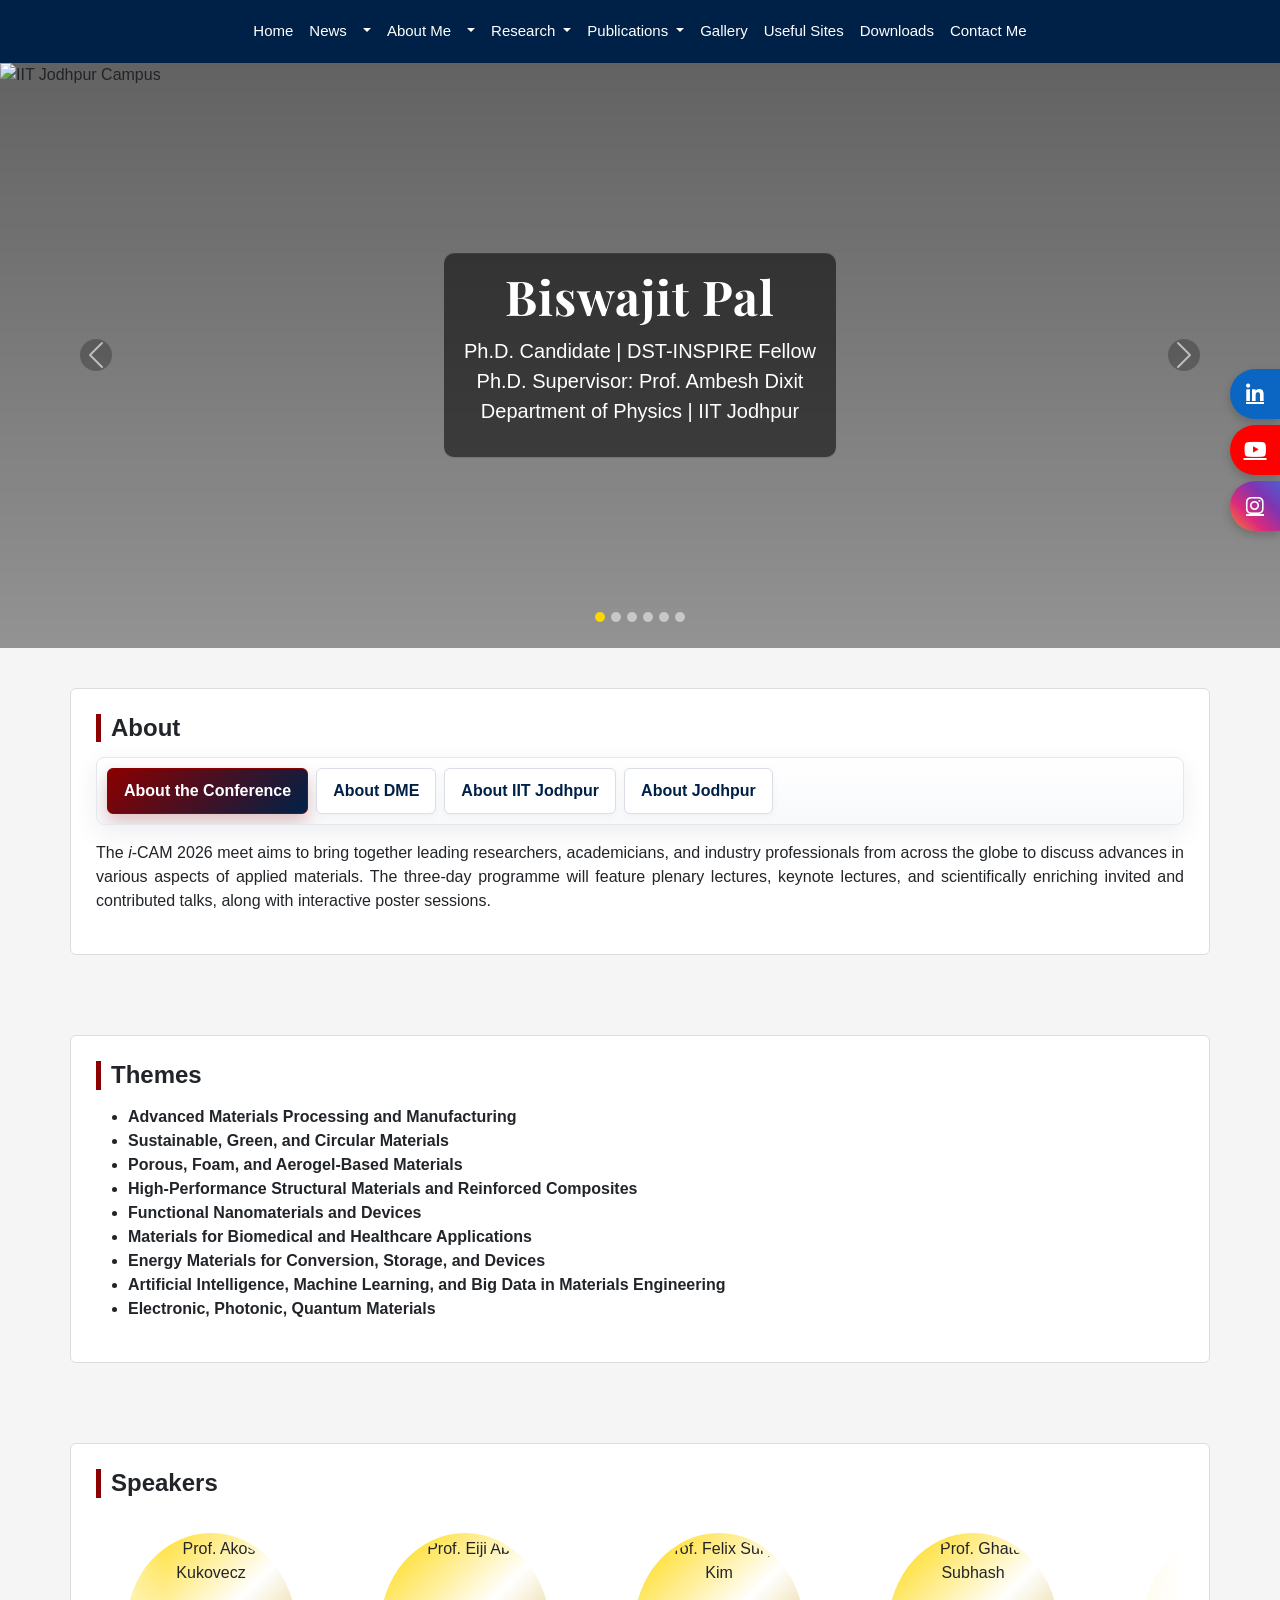
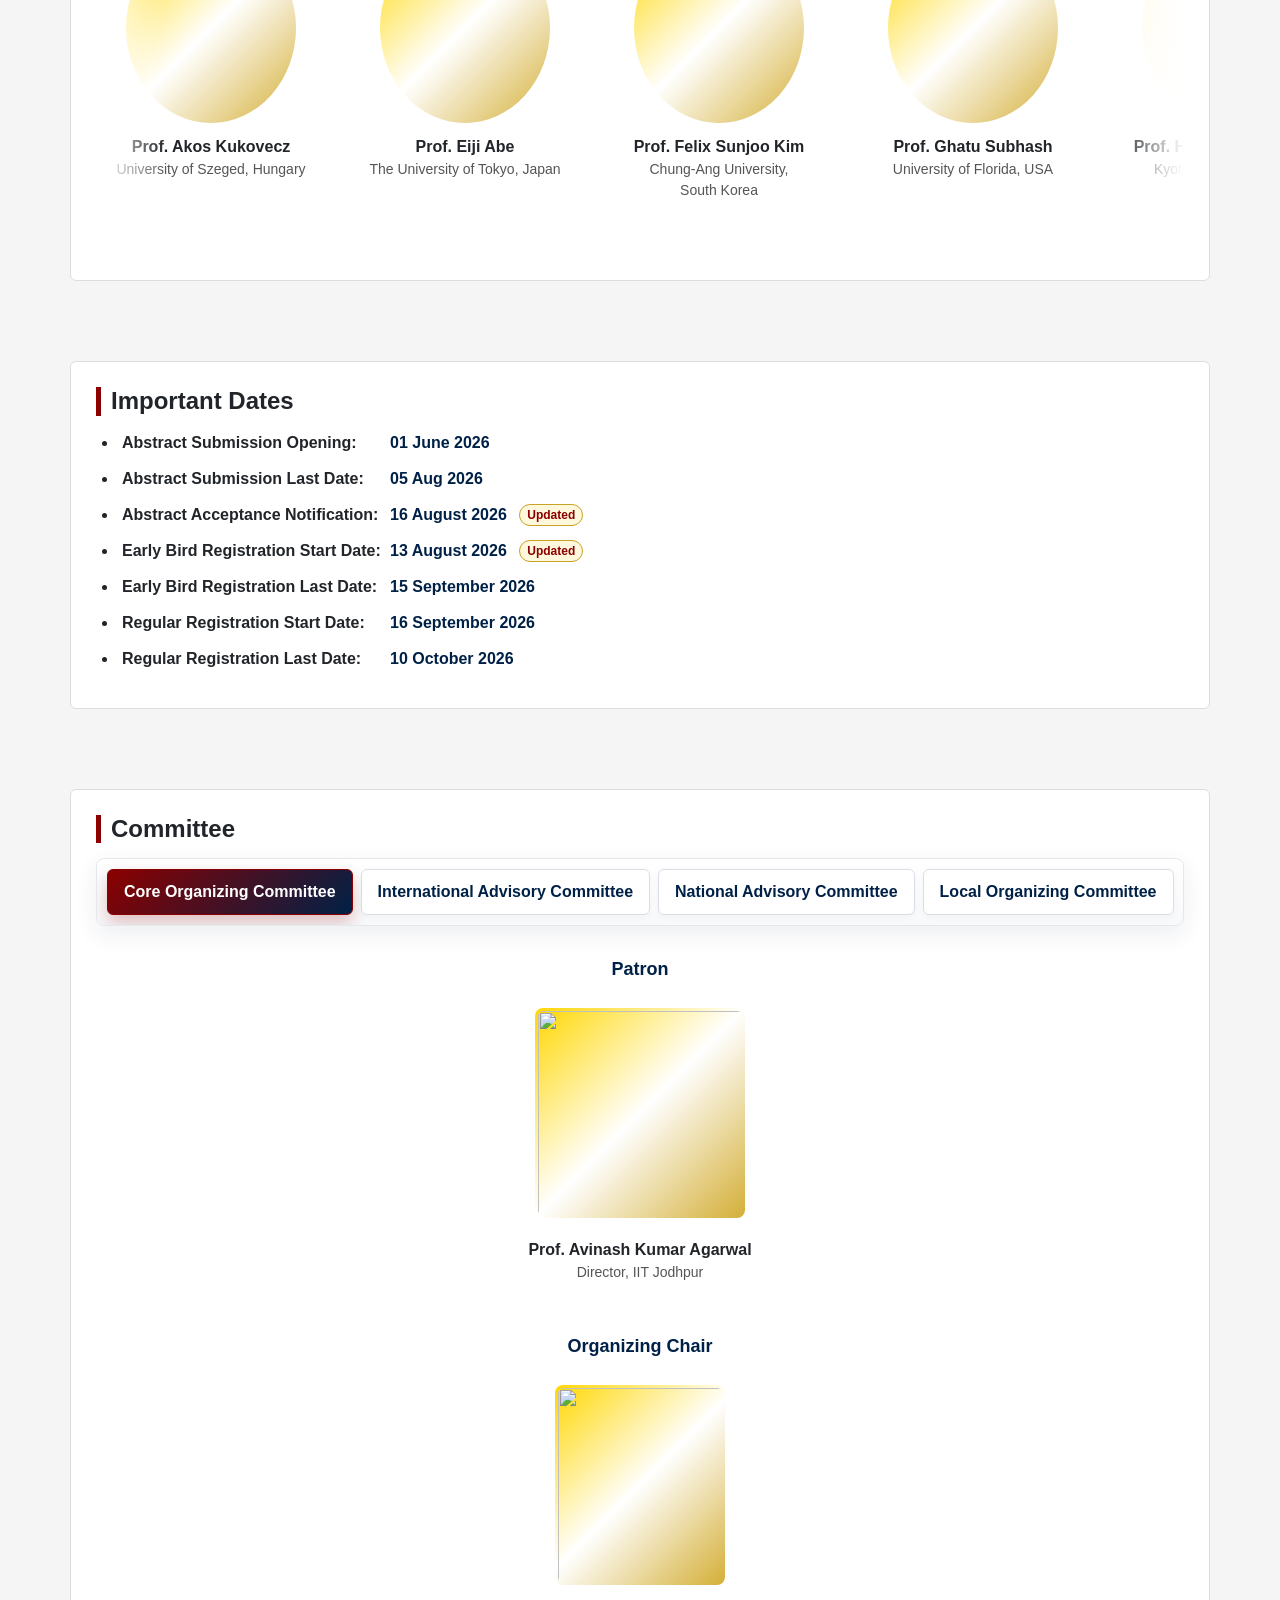
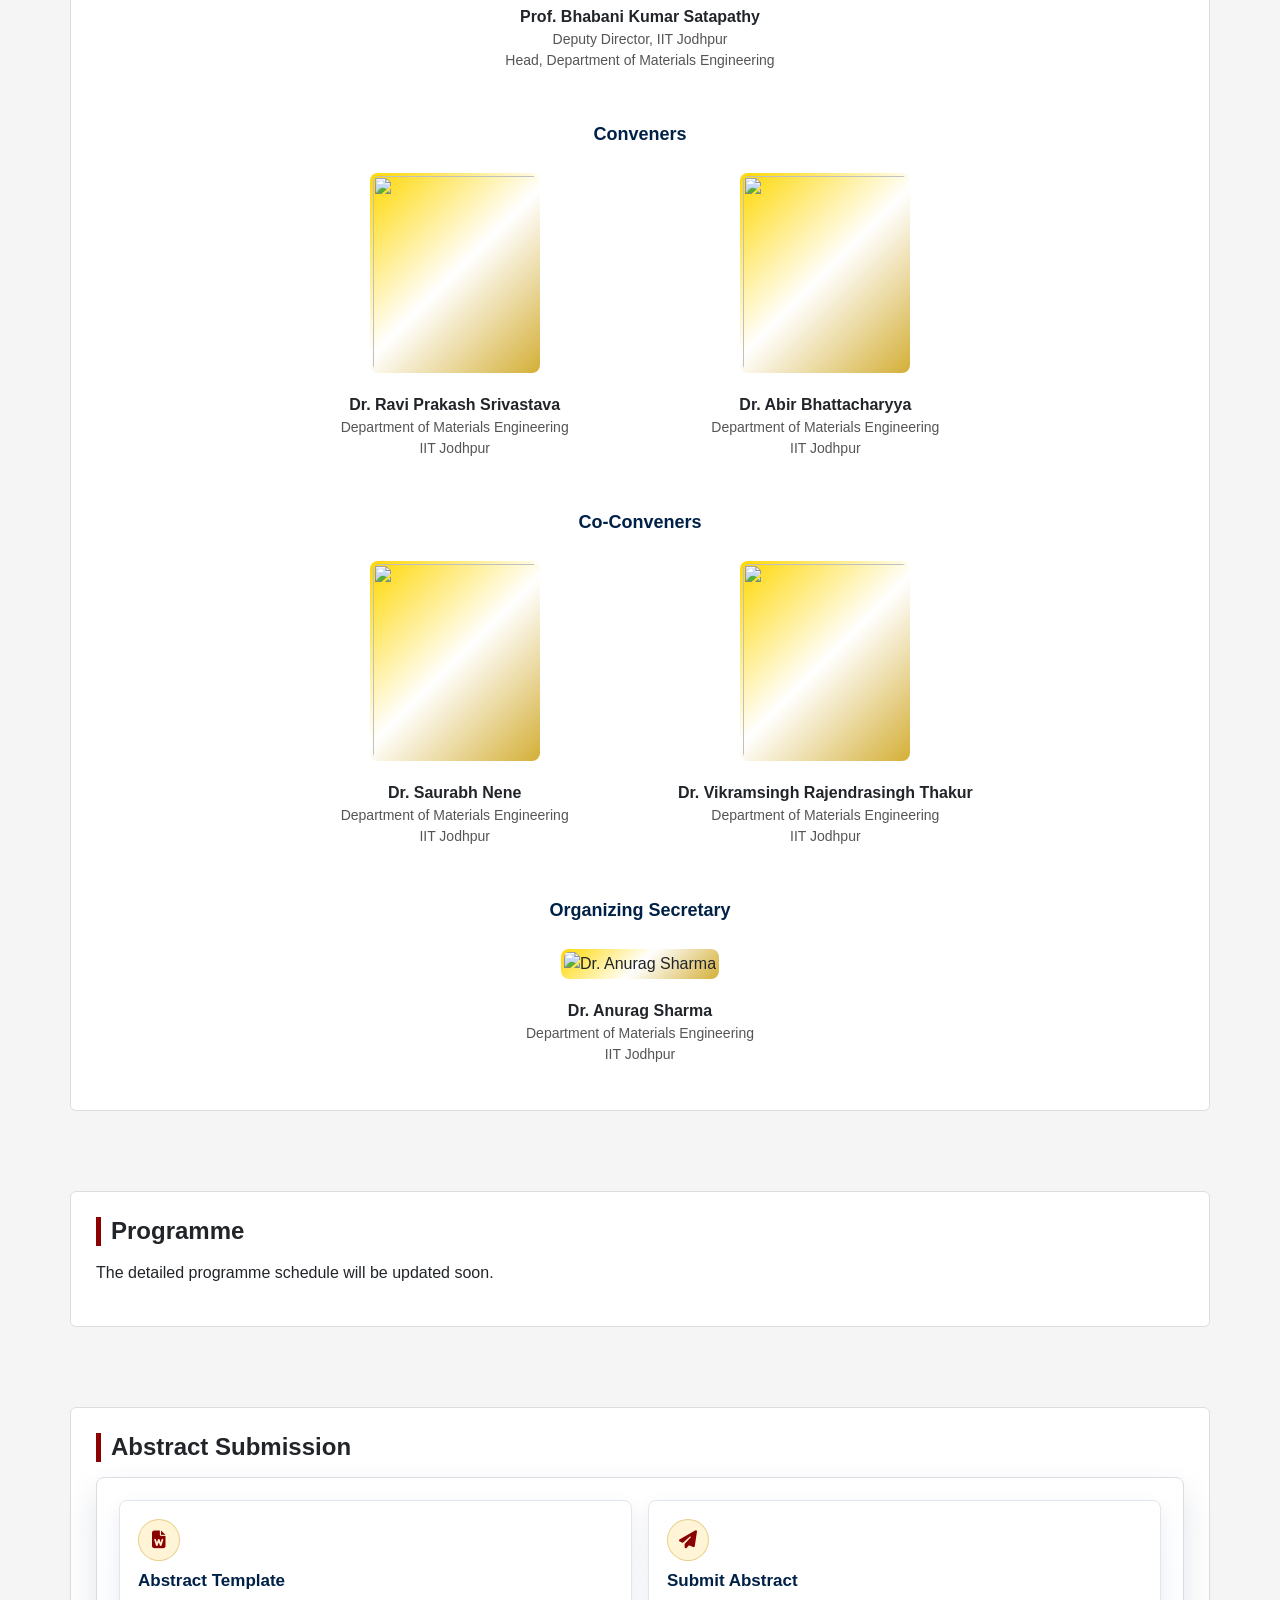
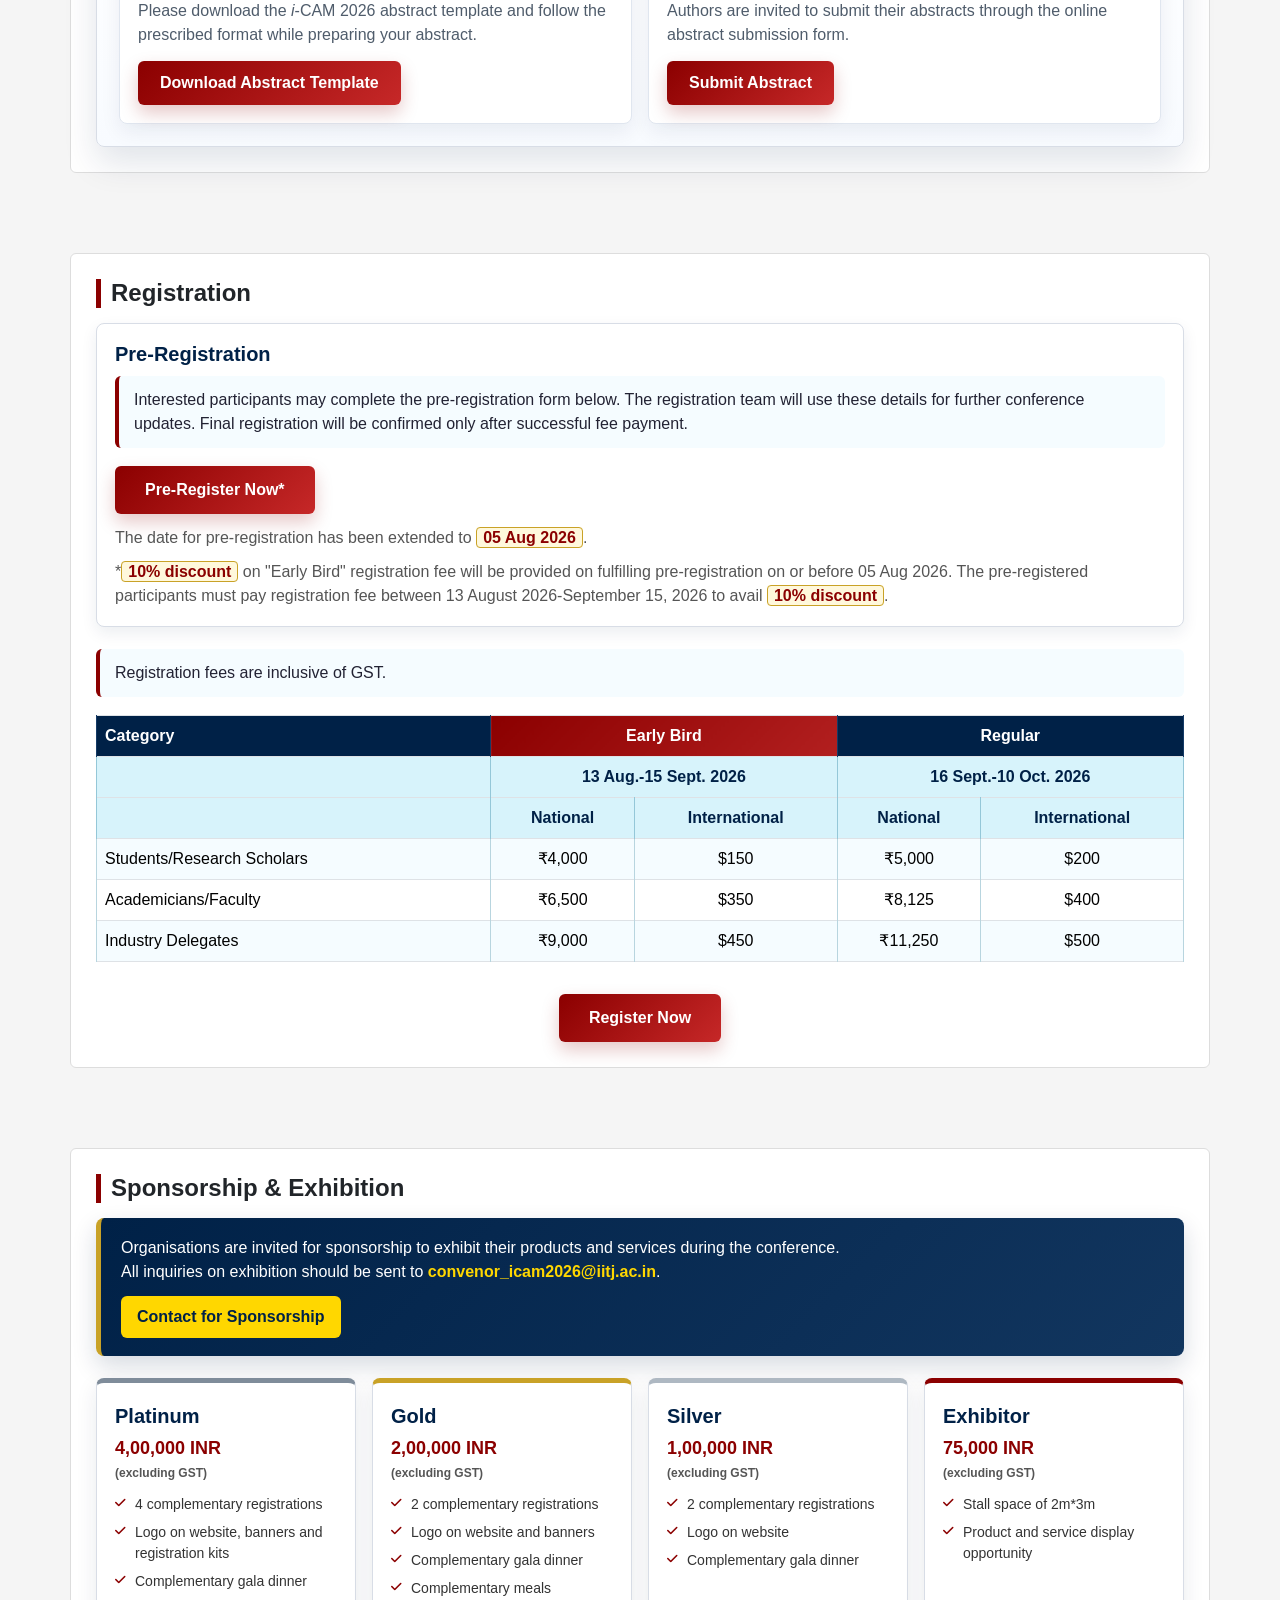
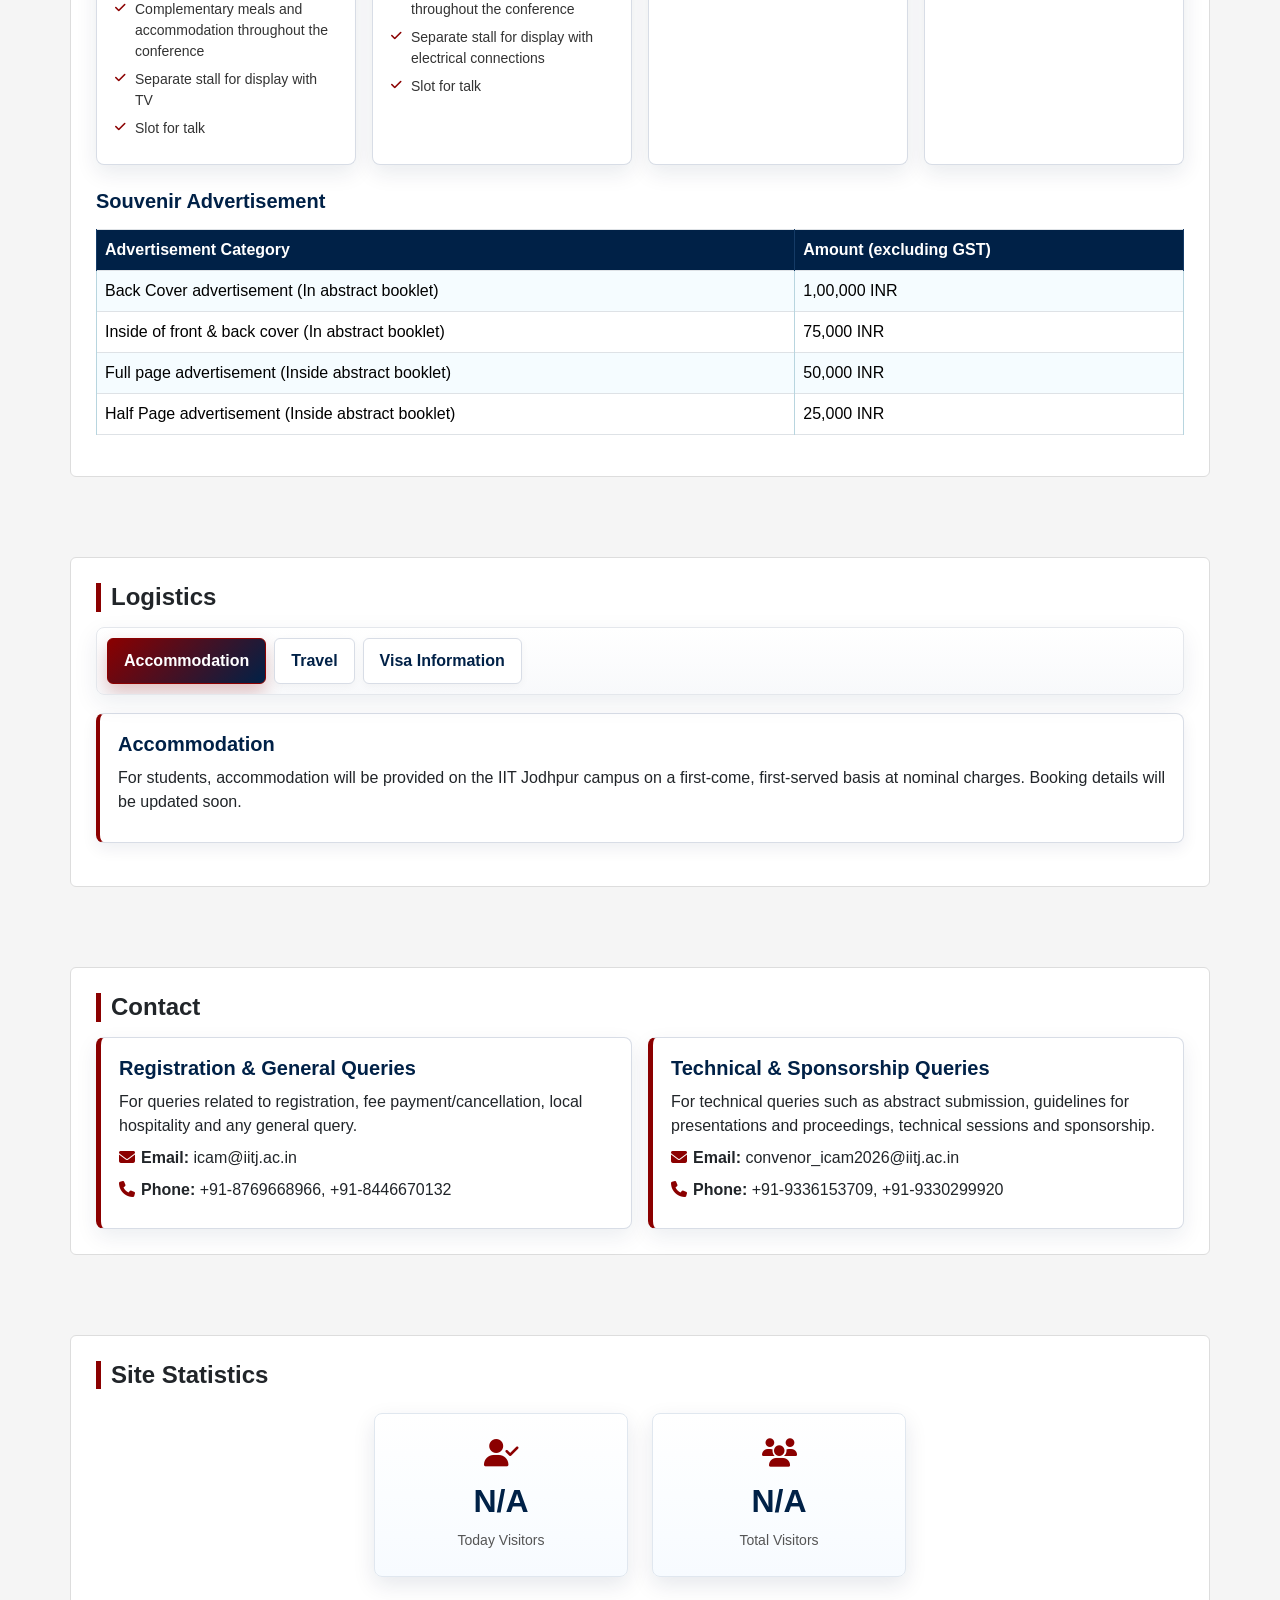
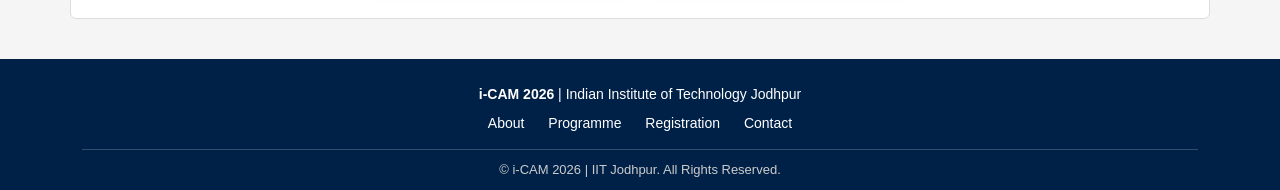
==== index.html @ 7fdc7570 "Update index.html" ====
<!DOCTYPE html>
<html lang="en">
<head>
  <meta charset="UTF-8">
  <meta name="viewport" content="width=device-width, initial-scale=1.0">
  <title>Biswajit Pal | India</title>
  <meta name="description" content="Template, International Conference on Applied Materials, organized by the Department of Materials Engineering, IIT Jodhpur, from 23-25 October 2026.">
  <meta name="keywords" content="i-CAM 2026, icam, icam 2026, IIT Jodhpur, International Conference on Applied Materials, applied materials conference, materials engineering, materials science, IITJ">
  <link rel="icon" type="image/jpeg" href="assets/images/icam_logo_hd.jpg">
  <link rel="apple-touch-icon" href="assets/images/icam_logo_hd.jpg">
  <link href="https://cdn.jsdelivr.net/npm/bootstrap@5.3.0/dist/css/bootstrap.min.css" rel="stylesheet">
  <link href="https://fonts.googleapis.com/css2?family=Playfair+Display:ital,wght@0,600;1,700&display=swap" rel="stylesheet">
  <link rel="stylesheet" href="https://cdnjs.cloudflare.com/ajax/libs/font-awesome/6.5.0/css/all.min.css">

  <link rel="stylesheet" href="assets/css/style.css">
  <!-- Google Analytics -->
  <script async src="https://www.googletagmanager.com/gtag/js?id=G-THME9T4XE9"></script>
  <script>
    window.dataLayer = window.dataLayer || [];
    function gtag(){dataLayer.push(arguments);} 
    gtag('js', new Date());

    gtag('config', 'G-THME9T4XE9');
  </script>
</head>

<body id="top">

<!-- Preloader -->
<div id="preloader">
  <img src="assets/images/iitj_logo.png" alt="IIT Jodhpur Logo">
  <div>Loading i-CAM 2026...</div>
</div>

<!-- Social Bar -->
<div class="social-bar">
  <!-- Replace # with your actual social media links -->
  <a href="https://www.linkedin.com/mrbiswajit03" target="_blank" class="social-linkedin"><i class="fab fa-linkedin-in"></i></a>
  <a href="https://www.youtube.com/mrbiswajit03" target="_blank" class="social-youtube"><i class="fab fa-youtube"></i></a>
  <a href="https://www.instagram.com/mrbiswajit03" target="_blank" class="social-instagram"><i class="fab fa-instagram"></i></a>
</div>

<!-- Navigation (Hamburger for Mobile) -->
<nav class="navbar navbar-expand-lg nav-tabs-custom sticky-top">
  <div class="container">
    <button class="navbar-toggler text-white border-0" type="button" data-bs-toggle="collapse" data-bs-target="#mainNavbar">
      <span class="navbar-toggler-icon"></span>
    </button>

    <div class="collapse navbar-collapse justify-content-center" id="mainNavbar">
      <ul class="navbar-nav">
        <li class="nav-item"><a class="nav-link" href="#top">Home</a></li>

        <!-- News page link + submenu toggle -->
        <li class="nav-item dropdown d-flex align-items-center">
          <a class="nav-link" href="news.html">News</a>
        
          <button
            class="nav-link dropdown-toggle dropdown-toggle-split border-0 bg-transparent"
            id="newsDropdownToggle"
            type="button"
            data-bs-toggle="dropdown"
            aria-expanded="false"
            aria-label="Open News submenu">
            <span class="visually-hidden">Toggle News submenu</span>
          </button>
        
          <ul class="dropdown-menu" aria-labelledby="newsDropdownToggle">
            <li>
              <a class="dropdown-item" href="news.html#miscellaneous">Miscellaneous</a>
            </li>
            <li>
              <a class="dropdown-item" href="news.html#academic-visits">Academic Visits</a>
            </li>
            <li>
              <a class="dropdown-item" href="news.html#talks-seminars">Talks &amp; Seminars</a>
            </li>
            <li>
              <a class="dropdown-item" href="news.html#publications">Publications</a>
            </li>
            <li>
              <a class="dropdown-item" href="news.html#projects-grants">Projects &amp; Grants</a>
            </li>
          </ul>
        </li>


        <!-- About Me page link + submenu toggle -->
        <li class="nav-item dropdown d-flex align-items-center">
          <a class="nav-link" href="about.html">About Me</a>
        
          <button
            class="nav-link dropdown-toggle dropdown-toggle-split border-0 bg-transparent"
            id="aboutMeDropdownToggle"
            type="button"
            data-bs-toggle="dropdown"
            aria-expanded="false"
            aria-label="Open About Me submenu">
            <span class="visually-hidden">Toggle About Me submenu</span>
          </button>
        
          <ul class="dropdown-menu" aria-labelledby="aboutMeDropdownToggle">
            <li>
              <a class="dropdown-item" href="about.html#academic-journey">Academic Journey</a>
            </li>
            <li>
              <a class="dropdown-item" href="about.html#teaching">Teaching</a>
            </li>
            <li>
              <a class="dropdown-item" href="about.html#roles-responsibilities">Roles &amp; Responsibilities</a>
            </li>
            <li>
              <a class="dropdown-item" href="about.html#achievements">Achievements</a>
            </li>
            <li>
              <a class="dropdown-item" href="about.html#personal-pursuits">Personal Pursuits</a>
            </li>
          </ul>
        </li>

        
        <!-- News Dropdown Menu -->
        <li class="nav-item dropdown">
          <a class="nav-link dropdown-toggle"
             href="#about"
             id="newsDropdown"
             role="button"
             data-bs-toggle="dropdown"
             aria-expanded="false">
            Research
          </a>
    
          <ul class="dropdown-menu" aria-labelledby="newsDropdown">
            <li>
              <a class="dropdown-item" href="#recent-news">Interests</a>
            </li>
            <li>
              <a class="dropdown-item" href="#recent-news">Expertise</a>
            </li>
            <li>
              <a class="dropdown-item" href="#recent-news">Short Clips</a>
            </li>
            <li>
              <a class="dropdown-item" href="#recent-news">Collaborators</a>
            </li>
            <li>
              <a class="dropdown-item" href="#recent-news">Research Talks</a>
            </li>
            <li>
              <a class="dropdown-item" href="#recent-news">Projects & Grants</a>
            </li>
          </ul>
        </li>
        
        <!-- News Dropdown Menu -->
        <li class="nav-item dropdown">
          <a class="nav-link dropdown-toggle"
             href="#about"
             id="newsDropdown"
             role="button"
             data-bs-toggle="dropdown"
             aria-expanded="false">
            Publications
          </a>
    
          <ul class="dropdown-menu" aria-labelledby="newsDropdown">
            <li>
              <a class="dropdown-item" href="#recent-news">High IF Publications</a>
            </li>
            <li>
              <a class="dropdown-item" href="#recent-news">All Research Articles</a>
            </li>
            <li>
              <a class="dropdown-item" href="#recent-news">Research Books</a>
            </li>
            <li>
              <a class="dropdown-item" href="#recent-news">Patents</a>
            </li>
          </ul>
        </li>        
        <li class="nav-item"><a class="nav-link" href="#dates">Gallery</a></li>
        <li class="nav-item"><a class="nav-link" href="#dates">Useful Sites</a></li>
        <li class="nav-item"><a class="nav-link" href="#dates">Downloads</a></li>
        
        <li class="nav-item">
          <a class="nav-link" href="contact.html">Contact Me</a>
        </li>

      </ul>
    </div>
  </div>
</nav>

<!-- Hero Slider -->
<section id="home" class="hero">
  <div id="heroCarousel" class="carousel slide carousel-fade" data-bs-ride="carousel" data-bs-interval="4000" data-bs-pause="hover">

    <!-- Indicators -->
    <div class="carousel-indicators">
      <button type="button" data-bs-target="#heroCarousel" data-bs-slide-to="0" class="active"></button>
      <button type="button" data-bs-target="#heroCarousel" data-bs-slide-to="1"></button>
      <button type="button" data-bs-target="#heroCarousel" data-bs-slide-to="2"></button>
      <button type="button" data-bs-target="#heroCarousel" data-bs-slide-to="3"></button>
      <button type="button" data-bs-target="#heroCarousel" data-bs-slide-to="4"></button>
      <button type="button" data-bs-target="#heroCarousel" data-bs-slide-to="5"></button>
      
    </div>

    <div class="carousel-inner">

      <!-- 1. IIT Jodhpur Identity -->
      <div class="carousel-item active">
        <img src="assets/images/iitj_aerial.jpg" class="hero-mobile-contain" alt="IIT Jodhpur Campus">
      </div>

      <!-- 2. Abstract Materials Visual -->
      <div class="carousel-item">
        <img src="assets/images/hero.jpeg" class="hero-mobile-contain" alt="Applied Materials">
      </div>

      <!-- 3. Advanced Nanomaterials -->
      <div class="carousel-item">
        <img src="assets/images/nano_red.jpeg" alt="Nanomaterials">
      </div>

      <!-- 4. Microstructure -->
      <div class="carousel-item">
        <img src="assets/images/microstructure.jpeg" alt="Microstructure">
      </div>

      <!-- 5. Functional / Polymer Materials -->
      <div class="carousel-item">
        <img src="assets/images/polymer.jpeg" alt="Polymer Materials">
      </div>

      <!-- 6. Video Slide -->
      <div class="carousel-item">
        <video id="heroVideo" class="w-100 h-100 hero-video" muted playsinline>
          <source src="assets/videos/hero_video.mp4" type="video/mp4">
          <source src="assets/videos/hero_video.mov" type="video/quicktime">
        </video>
      </div>

    </div>

    <!-- Controls -->
    <button class="carousel-control-prev" type="button" data-bs-target="#heroCarousel" data-bs-slide="prev">
      <span class="carousel-control-prev-icon"></span>
    </button>

    <button class="carousel-control-next" type="button" data-bs-target="#heroCarousel" data-bs-slide="next">
      <span class="carousel-control-next-icon"></span>
    </button>

  </div>

  <div class="hero-content">
    <h1 class="hero-title">Biswajit Pal</h1>
    <p class="hero-date">Ph.D. Candidate | DST-INSPIRE Fellow<br>Ph.D. Supervisor: Prof. Ambesh Dixit<br>Department of Physics | IIT Jodhpur</p>
  </div>
</section>

<!-- About (Tabbed Section) -->
<section id="about" class="section">
  <div class="container content-box">
    <h4 class="section-title">About</h4>

    <!-- Tabs -->
    <ul class="nav nav-pills mb-3" id="aboutTabs">
      <li class="nav-item"><button class="nav-link active" data-bs-toggle="pill" data-bs-target="#about1">About the Conference</button></li>
      
      <li class="nav-item"><button class="nav-link" data-bs-toggle="pill" data-bs-target="#about3">About DME</button></li>
      <li class="nav-item"><button class="nav-link" data-bs-toggle="pill" data-bs-target="#about4">About IIT Jodhpur</button></li>
      <li class="nav-item"><button class="nav-link" data-bs-toggle="pill" data-bs-target="#about5">About Jodhpur</button></li>
    </ul>

    <!-- Tab Content -->
    <div class="tab-content">
      <div class="tab-pane fade show active" id="about1">
        <p style="text-align: justify;">The <i>i</i>-CAM 2026 meet aims to bring together leading researchers, academicians, and industry professionals from across the globe to discuss advances in various aspects of applied materials. The three-day programme will feature plenary lectures, keynote lectures, and scientifically enriching invited and contributed talks, along with interactive poster sessions.</p>
      </div>

      

      <div class="tab-pane fade" id="about3">
        <p style="text-align: justify;">
        The Department of Materials Engineering at IIT Jodhpur was established in 2017, and the Department is committed to high-quality education and research in the broad area of Materials Engineering. The Department continuously strives for excellence in teaching and research through innovative pedagogy and curriculum, by undertaking interdisciplinary projects, and through active collaborations with industries, R&D labs, and academia. By enabling the students to think independently and equipping them with relevant skill sets, our goal is to encourage the graduates to innovate and address present-day materials challenges to meet the needs of the country.
        </p>

        <p style="text-align: justify;">
        At present, the Department offers B.Tech., M.Tech., and Ph.D. programs. The Department's teaching and research activities cover four major streams- structural materials, functional materials, computational materials engineering, and process metallurgy. From structural materials to semiconductors, we attempt to understand the processing, composition and structure, properties, and performance of materials for deriving novel, effective, and sustainable alternatives. Currently, efforts are being made to introduce advanced concepts such as smart materials, additive manufacturing, artificial intelligence and machine learning, sensor materials, etc., as a part of solving interdisciplinary problems requiring Materials Engineering knowledge.
        </p>
      </div>

      <div class="tab-pane fade" id="about4">
        <div class="text-center mb-3">
          <img src="assets/images/iitj_campus2.png" alt="IIT Jodhpur Campus" style="width:100%; aspect-ratio: 16/7; object-fit:cover; border-radius:6px;">
        </div>
        <p style="text-align: justify;">
        Indian Institute of Technology Jodhpur was established in 2008 to foster technology education and research in India. The Institute is committed to technological thought and action to benefit the economic development of the country. Scholarship in teaching and learning, scholarship in research and creative accomplishments, and relevance to industry are the three driving forces at IIT Jodhpur.
        </p>

        <p style="text-align: justify;">
        IIT Jodhpur functions from its sprawling residential permanent campus of 852 acres on National Highway 65, north-northwest of Jodhpur towards Nagaur. This campus is meticulously planned and envisioned to stand as a symbol of academics - simple yet profound.
        </p>

        <p style="text-align: justify;">
        The Institute is committed to a multidisciplinary approach to technology development. Hence, it has established state-of-the-art laboratories for basic research and has organised its academic degree programs through departments, while coordinating research activities through Centers for Technologies.
        </p>

        <div class="fauna-title">Glimpses of Campus Biodiversity</div>
        <p class="fauna-caption">The IIT Jodhpur campus is home to diverse desert flora and fauna, reflecting the natural ecology of western Rajasthan.</p>

        <div class="fauna-strip" aria-label="Fauna of IIT Jodhpur campus">
          <div class="fauna-track">
            <img src="assets/images/ff1.jpg" alt="Fauna of IIT Jodhpur campus">
            <img src="assets/images/ff2.jpg" alt="Fauna of IIT Jodhpur campus">
            <img src="assets/images/ff3.jpg" alt="Fauna of IIT Jodhpur campus">
            <img src="assets/images/ff4.jpeg" alt="Fauna of IIT Jodhpur campus">
            <img src="assets/images/ff5.jpg" alt="Fauna of IIT Jodhpur campus">
            <img src="assets/images/ff6.jpg" alt="Fauna of IIT Jodhpur campus">
            <img src="assets/images/ff7.jpg" alt="Fauna of IIT Jodhpur campus">
            <img src="assets/images/ff1.jpg" alt="Fauna of IIT Jodhpur campus">
            <img src="assets/images/ff2.jpg" alt="Fauna of IIT Jodhpur campus">
            <img src="assets/images/ff3.jpg" alt="Fauna of IIT Jodhpur campus">
            <img src="assets/images/ff4.jpeg" alt="Fauna of IIT Jodhpur campus">
            <img src="assets/images/ff5.jpg" alt="Fauna of IIT Jodhpur campus">
            <img src="assets/images/ff6.jpg" alt="Fauna of IIT Jodhpur campus">
            <img src="assets/images/ff7.jpg" alt="Fauna of IIT Jodhpur campus">
          </div>
        </div>
      </div>

      <div class="tab-pane fade" id="about5">
        <div class="text-center mb-3">
          <img src="assets/images/jodhpur.jpg" alt="Jodhpur City" style="width:100%; aspect-ratio: 7795 / 3838; object-fit:cover; border-radius:6px;">
        </div>
        <p style="text-align: justify;"><strong>About Jodhpur: The Blue City</strong><br>
        Jodhpur, the second-largest city in Rajasthan, is a captivating blend of ancient history and modern dynamism. Known globally as the "Blue City" for the iconic azure-hued houses surrounding the majestic Mehrangarh Fort, it offers a glimpse into India's rich royal heritage and architectural brilliance.
        </p>

        <p style="text-align: justify;"><strong>Historical Grandeur</strong><br>
        Founded in 1459 by Rao Jodha, the city served as the capital of the Marwar kingdom. Today, it stands as a testament to Rajputana courage and artistic finesse. The city's skyline is dominated by Mehrangarh Fort, one of the largest and most well-preserved forts in India, offering breathtaking views of the "Blue City" below.
        </p>

        <div class="accordion jodhpur-attraction mt-4" id="jodhpurAttractions">
          <div class="accordion-item">
            <h2 class="accordion-header" id="keyAttractionsHeading">
              <button class="accordion-button collapsed" type="button" data-bs-toggle="collapse" data-bs-target="#keyAttractionsCollapse" aria-expanded="false" aria-controls="keyAttractionsCollapse">
                Key Attractions
              </button>
            </h2>
            <div id="keyAttractionsCollapse" class="accordion-collapse collapse" aria-labelledby="keyAttractionsHeading" data-bs-parent="#jodhpurAttractions">
              <div class="accordion-body">
                <div class="attraction-gallery" aria-label="Jodhpur and nearby attractions">
                  <div class="attraction-card">
                    <a href="https://www.mehrangarh.org/" target="_blank" rel="noopener">
                      <img src="assets/images/fort.jpg" alt="Mehrangarh Fort">
                    </a>
                    <a href="https://www.mehrangarh.org/" target="_blank" rel="noopener" class="attraction-card-title">Mehrangarh Fort</a>
                    <div class="attraction-card-text">A formidable citadel housing intricate palaces, sprawling courtyards, and a world-class museum.</div>
                  </div>
                  <div class="attraction-card">
                    <a href="https://www.mehrangarh.org/visit/jaswant-thada/" target="_blank" rel="noopener">
                      <img src="assets/images/Jaswnt.jpg" alt="Jaswant Thada">
                    </a>
                    <a href="https://www.mehrangarh.org/visit/jaswant-thada/" target="_blank" rel="noopener" class="attraction-card-title">Jaswant Thada</a>
                    <div class="attraction-card-text">An elegant white marble cenotaph, often referred to as the "Taj Mahal of Marwar," situated amidst serene lakeside gardens.</div>
                  </div>
                  <div class="attraction-card">
                    <a href="https://www.tajhotels.com/en-in/hotels/umaid-bhawan-palace-jodhpur" target="_blank" rel="noopener">
                      <img src="assets/images/Umaid Bhawan Palace.jpg" alt="Umaid Bhawan Palace">
                    </a>
                    <a href="https://www.tajhotels.com/en-in/hotels/umaid-bhawan-palace-jodhpur" target="_blank" rel="noopener" class="attraction-card-title">Umaid Bhawan Palace</a>
                    <div class="attraction-card-text">A magnificent 20th-century palace that remains the principal residence of Jodhpur's royal family and is one of the largest private residences in the world.</div>
                  </div>
                  <div class="attraction-card">
                    <img src="assets/images/Clock tower.jpg" alt="Old City and Clock Tower">
                    <div class="attraction-card-title">Old City & Clock Tower</div>
                    <div class="attraction-card-text">A vibrant hub of traditional markets, where delegates can experience the colors, spices, and famous textiles of Rajasthan.</div>
                  </div>
                  <div class="attraction-card">
                    <img src="assets/images/Osian.jpeg" alt="Osian Ancient Desert Oasis">
                    <div class="attraction-card-title">Osian (Ancient Desert Oasis)</div>
                    <div class="attraction-card-text">Located just 48 km from the IIT Jodhpur campus, Osian is an ancient desert town known as the "Khajuraho of Rajasthan" and is a spectacular day-trip destination.</div>
                  </div>
                  <div class="attraction-card">
                    <a href="https://www.tourism.rajasthan.gov.in/jodhpur.html" target="_blank" rel="noopener" class="attraction-image-link">
                      <img src="assets/images/rajasthan-explore-more.png" alt="Explore more attractions in Jodhpur and Rajasthan">
                      <span class="attraction-image-overlay">Explore Rajasthan</span>
                    </a>
                    <a href="https://www.tourism.rajasthan.gov.in/jodhpur.html" target="_blank" rel="noopener" class="attraction-card-title">Explore More</a>
                    <div class="attraction-card-text">Discover more heritage sites, desert experiences, local markets, and cultural highlights around Jodhpur through Rajasthan Tourism.</div>
                  </div>
                </div>

              </div>
            </div>
          </div>
        </div>

        <p style="text-align: justify; margin-top: 10px;">
        <em>We look forward to welcoming you to this historic desert jewel.</em>
        </p>
      </div>
    </div>

  </div>
</section>

<!-- Themes -->
<section id="themes" class="section">
  <div class="container content-box">
    <h4 class="section-title">Themes</h4>
    <ul>
      <li><strong>Advanced Materials Processing and Manufacturing</strong></li>
      <li><strong>Sustainable, Green, and Circular Materials</strong></li>
      <li><strong>Porous, Foam, and Aerogel-Based Materials</strong></li>
      <li><strong>High-Performance Structural Materials and Reinforced Composites</strong></li>
      <li><strong>Functional Nanomaterials and Devices</strong></li>
      <li><strong>Materials for Biomedical and Healthcare Applications</strong></li>
      <li><strong>Energy Materials for Conversion, Storage, and Devices</strong></li>
      <li><strong>Artificial Intelligence, Machine Learning, and Big Data in Materials Engineering</strong></li>
      <li><strong>Electronic, Photonic, Quantum Materials</strong></li>
    </ul>
  </div>
</section>

<!-- Speakers -->
<section id="speakers" class="section">
  <div class="container content-box">
    <h4 class="section-title">Speakers</h4>
    <div class="speaker-strip" aria-label="i-CAM 2026 Speakers">
      <div class="speaker-track">
        <div class="speaker-card">
          <div class="advisory-frame">
            <img src="assets/images/Prof. Akos Kukovecz1.jpg" alt="Prof. Akos Kukovecz">
          </div>
          <div class="member-name">Prof. Akos Kukovecz</div>
          <div class="member-aff">University of Szeged, Hungary</div>
        </div>
        <div class="speaker-card">
          <div class="advisory-frame">
            <img src="assets/images/Prof. Eiji Abe.png" alt="Prof. Eiji Abe">
          </div>
          <div class="member-name">Prof. Eiji Abe</div>
          <div class="member-aff">The University of Tokyo, Japan</div>
        </div>
        <div class="speaker-card">
          <div class="advisory-frame">
            <img src="assets/images/Prof. Felix Sunjoo Kim1.jpg" alt="Prof. Felix Sunjoo Kim">
          </div>
          <div class="member-name">Prof. Felix Sunjoo Kim</div>
          <div class="member-aff">Chung-Ang University, South&nbsp;Korea</div>
        </div>
        <div class="speaker-card">
          <div class="advisory-frame">
            <img src="assets/images/Prof. Ghatu Subhash.jpg" alt="Prof. Ghatu Subhash">
          </div>
          <div class="member-name">Prof. Ghatu Subhash</div>
          <div class="member-aff">University of Florida, USA</div>
        </div>
        <div class="speaker-card">
          <div class="advisory-frame speaker-placeholder">
            <i class="fas fa-user-tie"></i>
          </div>
          <div class="member-name">Prof. Hiroyuki Nakamura</div>
          <div class="member-aff">Kyoto University, Japan</div>
        </div>
        <div class="speaker-card">
          <div class="advisory-frame">
            <img src="assets/images/Prof. Simon Redfern.jfif" alt="Prof. Simon Redfern">
          </div>
          <div class="member-name">Prof. Simon Redfern</div>
          <div class="member-aff">NTU Singapore</div>
        </div>
        <div class="speaker-card">
          <div class="advisory-frame">
            <img src="assets/images/Dr. Sankha Roychowdhury.png" alt="Dr. Sankha Roychowdhury">
          </div>
          <div class="member-name">Dr. Sankha Roychowdhury</div>
          <div class="member-aff">Rollepaal Pipe Extrusion Technology B.V., Netherlands</div>
        </div>
        <div class="speaker-card">
          <div class="advisory-frame">
            <img src="assets/images/Prof. Sunil Chandrakant Joshi.jpeg" alt="Prof. Sunil C. Joshi">
          </div>
          <div class="member-name">Prof. Sunil C. Joshi</div>
          <div class="member-aff">NTU Singapore</div>
        </div>
        <div class="speaker-card">
          <div class="advisory-frame">
            <img src="assets/images/Dr. Amritendu Roy.png" alt="Dr. Amritendu Roy">
          </div>
          <div class="member-name">Dr. Amritendu Roy</div>
          <div class="member-aff">IIT Bhubaneswar</div>
        </div>
        <div class="speaker-card">
          <div class="advisory-frame">
            <img src="assets/images/Dr. A Nagesha.jfif" alt="Dr. A Nagesha">
          </div>
          <div class="member-name">Dr. A Nagesha</div>
          <div class="member-aff">Indira Gandhi Centre for Atomic Research Chennai</div>
        </div>
        <div class="speaker-card">
          <div class="advisory-frame">
            <img src="assets/images/Prof. G. Arthanareeswaran" alt="Prof. G. Arthanareeswaran">
          </div>
          <div class="member-name">Prof. G. Arthanareeswaran</div>
          <div class="member-aff">NIT Tiruchirappalli</div>
        </div>
        <div class="speaker-card">
          <div class="advisory-frame">
            <img src="assets/images/Prof. Amit Rawal.webp" alt="Prof. Amit Rawal">
          </div>
          <div class="member-name">Prof. Amit Rawal</div>
          <div class="member-aff">IIT Delhi</div>
        </div>
        <div class="speaker-card">
          <div class="advisory-frame">
            <img src="assets/images/Dr. Hemlata.jpg" alt="Dr. Hemlata">
          </div>
          <div class="member-name">Dr. Hemlata</div>
          <div class="member-aff">CSIR-CBRI, Roorkee</div>
        </div>
        <div class="speaker-card">
          <div class="advisory-frame">
            <img src="assets/images/Dr. Jangannath Chanda.jfif" alt="Dr. Jangannath Chanda">
          </div>
          <div class="member-name">Dr. Jangannath Chanda</div>
          <div class="member-aff">IDE2RE India Pvt. Ltd.</div>
        </div>
        <div class="speaker-card">
          <div class="advisory-frame">
            <img src="assets/images/Prof Kuldeep Kumar Raina.jfif" alt="Prof. Kuldeep Kumar Raina">
          </div>
          <div class="member-name">Prof. Kuldeep Kumar Raina</div>
          <div class="member-aff">Vice Chancellor, RUAS, Bangalore</div>
        </div>
        <div class="speaker-card">
          <div class="advisory-frame">
            <img src="assets/images/Dr. Makarand Joshi.jpg" alt="Dr. Makarand Joshi">
          </div>
          <div class="member-name">Dr. Makarand Joshi</div>
          <div class="member-aff">Director, R&amp;DE(E), Pune</div>
        </div>
        <div class="speaker-card">
          <div class="advisory-frame">
            <img src="assets/images/Dr_Ranjith_AP.png" alt="Dr. Ranjith Thangavel">
          </div>
          <div class="member-name">Dr. Ranjith Thangavel</div>
          <div class="member-aff">IIT Tirupati</div>
        </div>
        <div class="speaker-card">
          <div class="advisory-frame">
            <img src="assets/images/Dr. Lokesh Saini.png" alt="Dr. Lokesh Saini">
          </div>
          <div class="member-name">Dr. Lokesh Saini</div>
          <div class="member-aff">Defence Laboratory, DRDO, Jodhpur</div>
        </div>
        <div class="speaker-card">
          <div class="advisory-frame">
            <img src="assets/images/Prof. Pralay Maiti.webp" alt="Prof. Pralay Maiti">
          </div>
          <div class="member-name">Prof. Pralay Maiti</div>
          <div class="member-aff">IIT(BHU), Varanasi</div>
        </div>
        <div class="speaker-card">
          <div class="advisory-frame">
            <img src="assets/images/praveen kumar.jpg" alt="Prof. Praveen Kumar">
          </div>
          <div class="member-name">Prof. Praveen Kumar</div>
          <div class="member-aff">IISc Bangalore</div>
        </div>
        <div class="speaker-card">
          <div class="advisory-frame">
            <img src="assets/images/Prof. Sampa Saha.jpg" alt="Prof. Sampa Saha">
          </div>
          <div class="member-name">Prof. Sampa Saha</div>
          <div class="member-aff">IIT Delhi</div>
        </div>
        <div class="speaker-card">
          <div class="advisory-frame">
            <img src="assets/images/Dr. Sachin Tyagi.jpg" alt="Dr. Sachin Tyagi">
          </div>
          <div class="member-name">Dr. Sachin Tyagi</div>
          <div class="member-aff">CSIR-CSIO, Chandigarh</div>
        </div>
        <div class="speaker-card">
          <div class="advisory-frame">
            <img src="assets/images/Prof. Superb Kumar Misra.jpg" alt="Prof. Superb Kumar Misra">
          </div>
          <div class="member-name">Prof. Superb Kumar Misra</div>
          <div class="member-aff">IIT Gandhinagar</div>
        </div>
        <div class="speaker-card">
          <div class="advisory-frame">
            <img src="assets/images/skb.jpg" alt="Prof. Sushanta Kumar Badamali">
          </div>
          <div class="member-name">Prof. Sushanta Kumar Badamali</div>
          <div class="member-aff">Utkal University, Bhubaneswar</div>
        </div>
        <div class="speaker-card">
          <div class="advisory-frame">
            <img src="assets/images/Dr. Tamoghna Chakrabarti.jpg" alt="Dr. Tamoghna Chakrabarti">
          </div>
          <div class="member-name">Dr. Tamoghna Chakrabarti</div>
          <div class="member-aff">IIT Patna</div>
        </div>
        <div class="speaker-card">
          <div class="advisory-frame">
            <img src="assets/images/Dr. Shib Shankar Banerjee.png" alt="Dr. Shib Shankar Banerjee">
          </div>
          <div class="member-name">Dr. Shib Shankar Banerjee</div>
          <div class="member-aff">IIT Delhi</div>
        </div>
        <div class="speaker-card">
          <div class="advisory-frame">
            <img src="assets/images/Dr. Rajiv Kumar.jpg" alt="Dr. Rajiv Kumar">
          </div>
          <div class="member-name">Dr. Rajiv Kumar</div>
          <div class="member-aff">IIT Ropar</div>
        </div>
        <div class="speaker-card">
          <div class="advisory-frame">
            <img src="assets/images/Prof. Shobit Omar.jpg" alt="Prof. Shobit Omar">
          </div>
          <div class="member-name">Prof. Shobit Omar</div>
          <div class="member-aff">IIT Kanpur</div>
        </div>
        <div class="speaker-card">
          <div class="advisory-frame speaker-placeholder">
            <i class="fas fa-user-tie"></i>
          </div>
          <div class="member-name">Dr. Anuradha Bera</div>
          <div class="member-aff">Defence Laboratory, DRDO, Jodhpur<br><span class="speaker-tentative">Tentative</span></div>
        </div>
        <div class="speaker-card">
          <div class="advisory-frame">
            <img src="assets/images/Prof. Dahl-Young Khang.jpg" alt="Prof. Dahl-Young Khang">
          </div>
          <div class="member-name">Prof. Dahl-Young Khang</div>
          <div class="member-aff">Yonsei University, South&nbsp;Korea<br><span class="speaker-tentative">Tentative</span></div>
        </div>
        <div class="speaker-card">
          <div class="advisory-frame">
            <img src="assets/images/Prof. Ipsita Roy.jpg" alt="Prof. Ipsita Roy">
          </div>
          <div class="member-name">Prof. Ipsita Roy</div>
          <div class="member-aff">University of Sheffield, UK<br><span class="speaker-tentative">Tentative</span></div>
        </div>
        <div class="speaker-card">
          <div class="advisory-frame">
            <img src="assets/images/Prof. Akos Kukovecz1.jpg" alt="Prof. Akos Kukovecz">
          </div>
          <div class="member-name">Prof. Akos Kukovecz</div>
          <div class="member-aff">University of Szeged, Hungary</div>
        </div>
        <div class="speaker-card">
          <div class="advisory-frame">
            <img src="assets/images/Prof. Eiji Abe.png" alt="Prof. Eiji Abe">
          </div>
          <div class="member-name">Prof. Eiji Abe</div>
          <div class="member-aff">The University of Tokyo, Japan</div>
        </div>
        <div class="speaker-card">
          <div class="advisory-frame">
            <img src="assets/images/Prof. Felix Sunjoo Kim1.jpg" alt="Prof. Felix Sunjoo Kim">
          </div>
          <div class="member-name">Prof. Felix Sunjoo Kim</div>
          <div class="member-aff">Chung-Ang University, South&nbsp;Korea</div>
        </div>
        <div class="speaker-card">
          <div class="advisory-frame">
            <img src="assets/images/Prof. Ghatu Subhash.jpg" alt="Prof. Ghatu Subhash">
          </div>
          <div class="member-name">Prof. Ghatu Subhash</div>
          <div class="member-aff">University of Florida, USA</div>
        </div>
        <div class="speaker-card">
          <div class="advisory-frame speaker-placeholder">
            <i class="fas fa-user-tie"></i>
          </div>
          <div class="member-name">Prof. Hiroyuki Nakamura</div>
          <div class="member-aff">Kyoto University, Japan</div>
        </div>
        <div class="speaker-card">
          <div class="advisory-frame">
            <img src="assets/images/Prof. Simon Redfern.jfif" alt="Prof. Simon Redfern">
          </div>
          <div class="member-name">Prof. Simon Redfern</div>
          <div class="member-aff">NTU Singapore</div>
        </div>
        <div class="speaker-card">
          <div class="advisory-frame">
            <img src="assets/images/Dr. Sankha Roychowdhury.png" alt="Dr. Sankha Roychowdhury">
          </div>
          <div class="member-name">Dr. Sankha Roychowdhury</div>
          <div class="member-aff">Rollepaal Pipe Extrusion Technology B.V., Netherlands</div>
        </div>
        <div class="speaker-card">
          <div class="advisory-frame">
            <img src="assets/images/Prof. Sunil Chandrakant Joshi.jpeg" alt="Prof. Sunil C. Joshi">
          </div>
          <div class="member-name">Prof. Sunil C. Joshi</div>
          <div class="member-aff">NTU Singapore</div>
        </div>
        <div class="speaker-card">
          <div class="advisory-frame">
            <img src="assets/images/Dr. Amritendu Roy.png" alt="Dr. Amritendu Roy">
          </div>
          <div class="member-name">Dr. Amritendu Roy</div>
          <div class="member-aff">IIT Bhubaneswar</div>
        </div>
        <div class="speaker-card">
          <div class="advisory-frame">
            <img src="assets/images/Dr. A Nagesha.jfif" alt="Dr. A Nagesha">
          </div>
          <div class="member-name">Dr. A Nagesha</div>
          <div class="member-aff">Indira Gandhi Centre for Atomic Research Chennai</div>
        </div>
        <div class="speaker-card">
          <div class="advisory-frame">
            <img src="assets/images/Prof. G. Arthanareeswaran" alt="Prof. G. Arthanareeswaran">
          </div>
          <div class="member-name">Prof. G. Arthanareeswaran</div>
          <div class="member-aff">NIT Tiruchirappalli</div>
        </div>
        <div class="speaker-card">
          <div class="advisory-frame">
            <img src="assets/images/Prof. Amit Rawal.webp" alt="Prof. Amit Rawal">
          </div>
          <div class="member-name">Prof. Amit Rawal</div>
          <div class="member-aff">IIT Delhi</div>
        </div>
        <div class="speaker-card">
          <div class="advisory-frame">
            <img src="assets/images/Dr. Hemlata.jpg" alt="Dr. Hemlata">
          </div>
          <div class="member-name">Dr. Hemlata</div>
          <div class="member-aff">CSIR-CBRI, Roorkee</div>
        </div>
        <div class="speaker-card">
          <div class="advisory-frame">
            <img src="assets/images/Dr. Jangannath Chanda.jfif" alt="Dr. Jangannath Chanda">
          </div>
          <div class="member-name">Dr. Jangannath Chanda</div>
          <div class="member-aff">IDE2RE India Pvt. Ltd.</div>
        </div>
        <div class="speaker-card">
          <div class="advisory-frame">
            <img src="assets/images/Prof Kuldeep Kumar Raina.jfif" alt="Prof. Kuldeep Kumar Raina">
          </div>
          <div class="member-name">Prof. Kuldeep Kumar Raina</div>
          <div class="member-aff">Vice Chancellor, RUAS, Bangalore</div>
        </div>
        <div class="speaker-card">
          <div class="advisory-frame">
            <img src="assets/images/Dr. Makarand Joshi.jpg" alt="Dr. Makarand Joshi">
          </div>
          <div class="member-name">Dr. Makarand Joshi</div>
          <div class="member-aff">Director, R&amp;DE(E), Pune</div>
        </div>
        <div class="speaker-card">
          <div class="advisory-frame">
            <img src="assets/images/Dr_Ranjith_AP.png" alt="Dr. Ranjith Thangavel">
          </div>
          <div class="member-name">Dr. Ranjith Thangavel</div>
          <div class="member-aff">IIT Tirupati</div>
        </div>
        <div class="speaker-card">
          <div class="advisory-frame">
            <img src="assets/images/Dr. Lokesh Saini.png" alt="Dr. Lokesh Saini">
          </div>
          <div class="member-name">Dr. Lokesh Saini</div>
          <div class="member-aff">Defence Laboratory, DRDO, Jodhpur</div>
        </div>
        <div class="speaker-card">
          <div class="advisory-frame">
            <img src="assets/images/Prof. Pralay Maiti.webp" alt="Prof. Pralay Maiti">
          </div>
          <div class="member-name">Prof. Pralay Maiti</div>
          <div class="member-aff">IIT(BHU), Varanasi</div>
        </div>
        <div class="speaker-card">
          <div class="advisory-frame">
            <img src="assets/images/praveen kumar.jpg" alt="Prof. Praveen Kumar">
          </div>
          <div class="member-name">Prof. Praveen Kumar</div>
          <div class="member-aff">IISc Bangalore</div>
        </div>
        <div class="speaker-card">
          <div class="advisory-frame">
            <img src="assets/images/Prof. Sampa Saha.jpg" alt="Prof. Sampa Saha">
          </div>
          <div class="member-name">Prof. Sampa Saha</div>
          <div class="member-aff">IIT Delhi</div>
        </div>
        <div class="speaker-card">
          <div class="advisory-frame">
            <img src="assets/images/Dr. Sachin Tyagi.jpg" alt="Dr. Sachin Tyagi">
          </div>
          <div class="member-name">Dr. Sachin Tyagi</div>
          <div class="member-aff">CSIR-CSIO, Chandigarh</div>
        </div>
        <div class="speaker-card">
          <div class="advisory-frame">
            <img src="assets/images/Prof. Superb Kumar Misra.jpg" alt="Prof. Superb Kumar Misra">
          </div>
          <div class="member-name">Prof. Superb Kumar Misra</div>
          <div class="member-aff">IIT Gandhinagar</div>
        </div>
        <div class="speaker-card">
          <div class="advisory-frame">
            <img src="assets/images/skb.jpg" alt="Prof. Sushanta Kumar Badamali">
          </div>
          <div class="member-name">Prof. Sushanta Kumar Badamali</div>
          <div class="member-aff">Utkal University, Bhubaneswar</div>
        </div>
        <div class="speaker-card">
          <div class="advisory-frame">
            <img src="assets/images/Dr. Tamoghna Chakrabarti.jpg" alt="Dr. Tamoghna Chakrabarti">
          </div>
          <div class="member-name">Dr. Tamoghna Chakrabarti</div>
          <div class="member-aff">IIT Patna</div>
        </div>
        <div class="speaker-card">
          <div class="advisory-frame">
            <img src="assets/images/Dr. Shib Shankar Banerjee.png" alt="Dr. Shib Shankar Banerjee">
          </div>
          <div class="member-name">Dr. Shib Shankar Banerjee</div>
          <div class="member-aff">IIT Delhi</div>
        </div>
        <div class="speaker-card">
          <div class="advisory-frame">
            <img src="assets/images/Dr. Rajiv Kumar.jpg" alt="Dr. Rajiv Kumar">
          </div>
          <div class="member-name">Dr. Rajiv Kumar</div>
          <div class="member-aff">IIT Ropar</div>
        </div>
        <div class="speaker-card">
          <div class="advisory-frame">
            <img src="assets/images/Prof. Shobit Omar.jpg" alt="Prof. Shobit Omar">
          </div>
          <div class="member-name">Prof. Shobit Omar</div>
          <div class="member-aff">IIT Kanpur</div>
        </div>
        <div class="speaker-card">
          <div class="advisory-frame speaker-placeholder">
            <i class="fas fa-user-tie"></i>
          </div>
          <div class="member-name">Dr. Anuradha Bera</div>
          <div class="member-aff">Defence Laboratory, DRDO, Jodhpur<br><span class="speaker-tentative">Tentative</span></div>
        </div>
        <div class="speaker-card">
          <div class="advisory-frame">
            <img src="assets/images/Prof. Dahl-Young Khang.jpg" alt="Prof. Dahl-Young Khang">
          </div>
          <div class="member-name">Prof. Dahl-Young Khang</div>
          <div class="member-aff">Yonsei University, South&nbsp;Korea<br><span class="speaker-tentative">Tentative</span></div>
        </div>
        <div class="speaker-card">
          <div class="advisory-frame">
            <img src="assets/images/Prof. Ipsita Roy.jpg" alt="Prof. Ipsita Roy">
          </div>
          <div class="member-name">Prof. Ipsita Roy</div>
          <div class="member-aff">University of Sheffield, UK<br><span class="speaker-tentative">Tentative</span></div>
        </div>
      </div>
    </div>
  </div>
</section>

<!-- Dates -->
<section id="dates" class="section">
  <div class="container content-box">
    <div class="row">
      
      <!-- Left: Important Dates -->
      <div class="col-md-8">
        <h4 class="section-title">Important Dates</h4>
        <ul class="important-date-list">
          <li><span class="important-date-row"><strong>Abstract Submission Opening:</strong> <span class="important-date-value">01 June 2026</span></span></li>
          <li><span class="important-date-row"><strong>Abstract Submission Last Date:</strong> <span class="important-date-value">05 Aug 2026</span></span></li>
          <li><span class="important-date-row"><strong>Abstract Acceptance Notification:</strong> <span class="important-date-value">16 August 2026 <span class="date-status-badge">Updated</span></span></span></li>
          <li><span class="important-date-row"><strong>Early Bird Registration Start Date:</strong> <span class="important-date-value">13 August 2026 <span class="date-status-badge">Updated</span></span></span></li>
          <li><span class="important-date-row"><strong>Early Bird Registration Last Date:</strong> <span class="important-date-value">15 September 2026</span></span></li>
          <li><span class="important-date-row"><strong>Regular Registration Start Date:</strong> <span class="important-date-value">16 September 2026</span></span></li>
          <li><span class="important-date-row"><strong>Regular Registration Last Date:</strong> <span class="important-date-value">10 October 2026</span></span></li>
        </ul>
      </div>
    </div>
  </div>
</section>

<script>
  const countdownDate = new Date("Oct 23, 2026 00:00:00").getTime();

  function setCountdownValue(id, value) {
    const el = document.getElementById(id);
    if (el) el.innerText = value;
  }

  const x = setInterval(function() {
    const now = new Date().getTime();
    const distance = countdownDate - now;

    const days = Math.floor(distance / (1000 * 60 * 60 * 24));
    const hours = Math.floor((distance % (1000 * 60 * 60 * 24)) / (1000 * 60 * 60));
    const minutes = Math.floor((distance % (1000 * 60 * 60)) / (1000 * 60));
    const seconds = Math.floor((distance % (1000 * 60)) / 1000);
    setCountdownValue("dateDays", days);
    setCountdownValue("dateHours", hours);
    setCountdownValue("dateMinutes", minutes);
    setCountdownValue("dateSeconds", seconds);

    if (distance < 0) {
      clearInterval(x);
      ["dateDays", "dateHours", "dateMinutes", "dateSeconds"].forEach(function (id) {
        setCountdownValue(id, 0);
      });
    }
  }, 1000);
</script>

<script>
  document.addEventListener('DOMContentLoaded', function () {
    document.querySelectorAll('#aboutTabs button[data-bs-toggle="pill"]').forEach(function (tabButton) {
      tabButton.addEventListener('shown.bs.tab', function () {
        const aboutContent = document.querySelector('#about .tab-content');
        const stickyOffset = 120;

        if (aboutContent) {
          const top = aboutContent.getBoundingClientRect().top + window.pageYOffset - stickyOffset;
          window.scrollTo({ top: top, behavior: 'smooth' });
        }
      });
    });

    document.querySelectorAll('#committeeTabs button[data-bs-toggle="pill"]').forEach(function (tabButton) {
      tabButton.addEventListener('shown.bs.tab', function () {
        const committeeSection = document.querySelector('#committee');
        const stickyOffset = 90;

        if (committeeSection) {
          const top = committeeSection.getBoundingClientRect().top + window.pageYOffset - stickyOffset;
          window.scrollTo({ top: top, behavior: 'smooth' });
        }
      });
    });
  });
</script>

<!-- Committee -->
<section id="committee" class="section">
  <div class="container content-box committee-section">
    <h4 class="section-title">Committee</h4>

    <!-- Tabs -->
    <ul class="nav nav-pills mb-3" id="committeeTabs">
      <li class="nav-item"><button class="nav-link active" data-bs-toggle="pill" data-bs-target="#core">Core Organizing Committee</button></li>
      <li class="nav-item"><button class="nav-link" data-bs-toggle="pill" data-bs-target="#international">International Advisory Committee</button></li>
      <li class="nav-item"><button class="nav-link" data-bs-toggle="pill" data-bs-target="#national">National Advisory Committee</button></li>
      <li class="nav-item"><button class="nav-link" data-bs-toggle="pill" data-bs-target="#local">Local Organizing Committee</button></li>
    </ul>

    <!-- Tab Content -->
    <div class="tab-content">

      <!-- Core Organizing Committee -->
      <div class="tab-pane fade show active" id="core">

        <div class="group-title">Patron</div>
        <div class="row justify-content-center">
          <div class="col-md-4 col-sm-6 member">
            <img src="assets/images/patron.jpg" class="member-img img-patron">
            <div class="member-name">Prof. Avinash Kumar Agarwal</div>
            <div class="member-aff">Director, IIT Jodhpur</div>
          </div>
        </div>

        <div class="group-title">Organizing Chair</div>
        <div class="row justify-content-center">
          <div class="col-md-4 col-sm-6 member">
            <img src="assets/images/Honorary Organizing Chair.jpg" class="member-img img-honorary">
            <div class="member-name">Prof. Bhabani Kumar Satapathy</div>
            <div class="member-aff">Deputy Director, IIT Jodhpur<br>Head, Department of Materials Engineering</div>
          </div>
        </div>

        <div class="group-title">Conveners</div>
        <div class="row justify-content-center">
          <div class="col-md-4 col-sm-6 member">
            <img src="assets/images/Ravi-Prakash-Srivastava.jpg" class="member-img img-chair">
            <div class="member-name">Dr. Ravi Prakash Srivastava</div>
            <div class="member-aff">Department of Materials Engineering<br>IIT Jodhpur</div>
          </div>

          <div class="col-md-4 col-sm-6 member">
            <img src="assets/images/Abir-Bhattacharyya.jpg" class="member-img img-chair">
            <div class="member-name">Dr. Abir Bhattacharyya</div>
            <div class="member-aff">Department of Materials Engineering<br>IIT Jodhpur</div>
          </div>
        </div>

        <div class="group-title">Co-Conveners</div>
        <div class="row justify-content-center">
          <div class="col-md-4 col-sm-6 member">
            <img src="assets/images/Saurabh-Nene.jpg" class="member-img img-co">
            <div class="member-name">Dr. Saurabh Nene</div>
            <div class="member-aff">Department of Materials Engineering<br>IIT Jodhpur</div>
          </div>

          <div class="col-md-4 col-sm-6 member">
            <img src="assets/images/Vikramsingh-Rajendrasingh-Thakur.jpg" class="member-img img-co img-vikramsingh">
            <div class="member-name">Dr. Vikramsingh Rajendrasingh Thakur</div>
            <div class="member-aff">Department of Materials Engineering<br>IIT Jodhpur</div>
          </div>
        </div>

        <div class="group-title">Organizing Secretary</div>
        <div class="row justify-content-center">
          <div class="col-md-4 col-sm-6 member">
            <img src="assets/images/Anurag-Sharma.png" class="member-img img-co" alt="Dr. Anurag Sharma">
            <div class="member-name">Dr. Anurag Sharma</div>
            <div class="member-aff">Department of Materials Engineering<br>IIT Jodhpur</div>
          </div>
        </div>

      </div>

      <!-- International Advisory Committee -->
      <div class="tab-pane fade" id="international">
        <div class="row justify-content-center">
          <div class="col-lg-3 col-md-6 col-sm-6 member">
            <div class="advisory-frame">
              <img src="assets/images/Prof. Akos Kukovecz1.jpg" alt="Prof. Akos Kukovecz">
            </div>
            <div class="member-name">Prof. Akos Kukovecz</div>
            <div class="member-aff">University of Szeged, Hungary</div>
          </div>
          <div class="col-lg-3 col-md-6 col-sm-6 member">
            <div class="advisory-frame">
              <img src="assets/images/Prof. Dahl-Young Khang.jpg" class="img-khang" alt="Prof. Dahl-Young Khang">
            </div>
            <div class="member-name">Prof. Dahl-Young Khang</div>
            <div class="member-aff">Yonsei University, Seoul, South Korea</div>
          </div>
          <div class="col-lg-3 col-md-6 col-sm-6 member">
            <div class="advisory-frame">
              <img src="assets/images/Prof. Dileep Singh.jpg" alt="Dr. Dileep Singh">
            </div>
            <div class="member-name">Dr. Dileep Singh</div>
            <div class="member-aff">Argonne National Laboratory, USA</div>
          </div>
          <div class="col-lg-3 col-md-6 col-sm-6 member">
            <div class="advisory-frame">
              <img src="assets/images/Prof. Easo George.jpg" alt="Prof. Easo George">
            </div>
            <div class="member-name">Prof. Easo George</div>
            <div class="member-aff">University of Tennessee, USA</div>
          </div>
          <div class="col-lg-3 col-md-6 col-sm-6 member">
            <div class="advisory-frame">
              <img src="assets/images/Prof. Eran Bouchbinder2.jpg" alt="Prof. Eran Bouchbinder">
            </div>
            <div class="member-name">Prof. Eran Bouchbinder</div>
            <div class="member-aff">Weizmann Institute of Science, Israel</div>
          </div>
          <div class="col-lg-3 col-md-6 col-sm-6 member">
            <div class="advisory-frame">
              <img src="assets/images/Prof. Felix Sunjoo Kim1.jpg" alt="Prof. Felix Sunjoo Kim">
            </div>
            <div class="member-name">Prof. Felix Sunjoo Kim</div>
            <div class="member-aff">Chung-Ang University, Seoul, South Korea</div>
          </div>
          <div class="col-lg-3 col-md-6 col-sm-6 member">
            <div class="advisory-frame">
              <img src="assets/images/Prof. Ghatu Subhash.jpg" alt="Prof. Ghatu Subhash">
            </div>
            <div class="member-name">Prof. Ghatu Subhash</div>
            <div class="member-aff">University of Florida, USA</div>
          </div>
          <div class="col-lg-3 col-md-6 col-sm-6 member">
            <div class="advisory-frame">
              <img src="assets/images/Prof. Minna Hakkarainen.jpeg" alt="Prof. Minna Hakkarainen">
            </div>
            <div class="member-name">Prof. Minna Hakkarainen</div>
            <div class="member-aff">KTH Royal Institute of Technology, Sweden</div>
          </div>
          <div class="col-lg-3 col-md-6 col-sm-6 member">
            <div class="advisory-frame">
              <img src="assets/images/Prof. Rajiv S. Mishra.jpg" alt="Prof. Rajiv S. Mishra">
            </div>
            <div class="member-name">Prof. Rajiv S. Mishra</div>
            <div class="member-aff">University of North Texas, USA</div>
          </div>
          <div class="col-lg-3 col-md-6 col-sm-6 member">
            <div class="advisory-frame">
              <img src="assets/images/Prof. Samaneh Shahgaldi1.jpeg" alt="Prof. Samaneh Shahgaldi">
            </div>
            <div class="member-name">Prof. Samaneh Shahgaldi</div>
            <div class="member-aff">University of Quebec, Canada</div>
          </div>
          <div class="col-lg-3 col-md-6 col-sm-6 member">
            <div class="advisory-frame">
              <img src="assets/images/Prof. Sunil Chandrakant Joshi.jpeg" alt="Prof. Sunil Chandrakant Joshi">
            </div>
            <div class="member-name">Prof. Sunil Chandrakant Joshi</div>
            <div class="member-aff">NTU Singapore</div>
          </div>
          <div class="col-lg-3 col-md-6 col-sm-6 member">
            <div class="advisory-frame">
              <img src="assets/images/Prof. Varun Chaudhary.webp" alt="Prof. Varun Chaudhary">
            </div>
            <div class="member-name">Prof. Varun Chaudhary</div>
            <div class="member-aff">Chalmers University of Technology, Sweden</div>
          </div>
        </div>
      </div>

      <!-- National Advisory Committee -->
      <div class="tab-pane fade" id="national">
        <div class="row justify-content-center">
          <div class="col-lg-3 col-md-6 col-sm-6 member">
            <div class="advisory-frame">
              <img src="assets/images/Dr. A Nagesha.jfif" alt="Dr. A Nagesha">
            </div>
            <div class="member-name">Dr. A Nagesha</div>
            <div class="member-aff">Indira Gandhi Centre for Atomic Research Chennai</div>
          </div>
          <div class="col-lg-3 col-md-6 col-sm-6 member">
            <div class="advisory-frame">
              <img src="assets/images/Dr. Amritendu Roy.png" alt="Dr. Amritendu Roy">
            </div>
            <div class="member-name">Dr. Amritendu Roy</div>
            <div class="member-aff">IIT Bhubaneswar</div>
          </div>
          <div class="col-lg-3 col-md-6 col-sm-6 member">
            <div class="advisory-frame">
              <img src="assets/images/Prof. Amit Rawal.webp" alt="Prof. Amit Rawal">
            </div>
            <div class="member-name">Prof. Amit Rawal</div>
            <div class="member-aff">IIT Delhi</div>
          </div>
          <div class="col-lg-3 col-md-6 col-sm-6 member">
            <div class="advisory-frame">
              <img src="assets/images/Prof. Ray.jpg" alt="Prof. Bankim Chandra Ray">
            </div>
            <div class="member-name">Prof. Bankim Chandra Ray</div>
            <div class="member-aff">NIT Rourkela</div>
          </div>
          <div class="col-lg-3 col-md-6 col-sm-6 member">
            <div class="advisory-frame">
              <img src="assets/images/Prof. Bhanu Bhusan Khatua.png" alt="Prof. Bhanu Bhusan Khatua">
            </div>
            <div class="member-name">Prof. Bhanu Bhusan Khatua</div>
            <div class="member-aff">IIT Kharagpur</div>
          </div>
          <div class="col-lg-3 col-md-6 col-sm-6 member">
            <div class="advisory-frame">
              <img src="assets/images/Prof. G. Arthanareeswaran" alt="Prof. G. Arthanareeswaran">
            </div>
            <div class="member-name">Prof. G. Arthanareeswaran</div>
            <div class="member-aff">NIT Tiruchirappalli</div>
          </div>
          <div class="col-lg-3 col-md-6 col-sm-6 member">
            <div class="advisory-frame">
              <img src="assets/images/Dr. Jitesh Barman.jpeg" alt="Dr. Jitesh Barman">
            </div>
            <div class="member-name">Dr. Jitesh Barman</div>
            <div class="member-aff">BHU Varanasi</div>
          </div>
          <div class="col-lg-3 col-md-6 col-sm-6 member">
            <div class="advisory-frame">
              <img src="assets/images/Dr. Lokesh Saini.png" alt="Dr. Lokesh Saini">
            </div>
            <div class="member-name">Dr. Lokesh Saini</div>
            <div class="member-aff">Defence Laboratory, DRDO, Jodhpur</div>
          </div>
          <div class="col-lg-3 col-md-6 col-sm-6 member">
            <div class="advisory-frame">
              <img src="assets/images/Dr. Mahendra Kumar.jpg" alt="Dr. Manvendra Singh Khatri">
            </div>
            <div class="member-name">Dr. Manvendra Singh Khatri</div>
            <div class="member-aff">NIT Uttarakhand</div>
          </div>
          <div class="col-lg-3 col-md-6 col-sm-6 member">
            <div class="advisory-frame">
              <img src="assets/images/Dr. Prabeer Barpanda.jpg" alt="Dr. Prabeer Barpanda">
            </div>
            <div class="member-name">Dr. Prabeer Barpanda</div>
            <div class="member-aff">IISc Bangalore</div>
          </div>
          <div class="col-lg-3 col-md-6 col-sm-6 member">
            <div class="advisory-frame">
              <img src="assets/images/Dr. Rajiv Kumar.jpg" alt="Dr. Rajiv Kumar">
            </div>
            <div class="member-name">Dr. Rajiv Kumar</div>
            <div class="member-aff">IIT Ropar</div>
          </div>
          <div class="col-lg-3 col-md-6 col-sm-6 member">
            <div class="advisory-frame">
              <img src="assets/images/Prof. Ratna.jpg" alt="Prof. Ratna Kumar Annabattula">
            </div>
            <div class="member-name">Prof. Ratna Kumar Annabattula</div>
            <div class="member-aff">IIT Madras</div>
          </div>
          <div class="col-lg-3 col-md-6 col-sm-6 member">
            <div class="advisory-frame">
              <img src="assets/images/Dr. Sandeep Sahu.webp" alt="Dr. Sandeep Sahu">
            </div>
            <div class="member-name">Dr. Sandeep Sahu</div>
            <div class="member-aff">IIT Mandi</div>
          </div>
          <div class="col-lg-3 col-md-6 col-sm-6 member">
            <div class="advisory-frame">
              <img src="assets/images/Dr. Shib Shankar Banerjee.png" alt="Dr. Shib Shankar Banerjee">
            </div>
            <div class="member-name">Dr. Shib Shankar Banerjee</div>
            <div class="member-aff">IIT Delhi</div>
          </div>
          <div class="col-lg-3 col-md-6 col-sm-6 member">
            <div class="advisory-frame">
              <img src="assets/images/Prof. Shobit Omar.jpg" alt="Prof. Shobit Omar">
            </div>
            <div class="member-name">Prof. Shobit Omar</div>
            <div class="member-aff">IIT Kanpur</div>
          </div>
          <div class="col-lg-3 col-md-6 col-sm-6 member">
            <div class="advisory-frame">
              <img src="assets/images/Prof. Smrutiranjan Parida.jpg" alt="Prof. Smrutiranjan Parida">
            </div>
            <div class="member-name">Prof. Smrutiranjan Parida</div>
            <div class="member-aff">IIT Bombay</div>
          </div>
          <div class="col-lg-3 col-md-6 col-sm-6 member">
            <div class="advisory-frame">
              <img src="assets/images/Dr. Sumanta Samal.jpg" alt="Dr. Sumanta Samal">
            </div>
            <div class="member-name">Dr. Sumanta Samal</div>
            <div class="member-aff">IIT Indore</div>
          </div>
          <div class="col-lg-3 col-md-6 col-sm-6 member">
            <div class="advisory-frame">
              <img src="assets/images/Prof. Superb Kumar Misra.jpg" alt="Prof. Superb Kumar Misra">
            </div>
            <div class="member-name">Prof. Superb Kumar Misra</div>
            <div class="member-aff">IIT Gandhinagar</div>
          </div>
          <div class="col-lg-3 col-md-6 col-sm-6 member">
            <div class="advisory-frame">
              <img src="assets/images/Dr. Swati Sharma.png" alt="Dr. Swati Sharma">
            </div>
            <div class="member-name">Dr. Swati Sharma</div>
            <div class="member-aff">MNIT Jaipur</div>
          </div>
          <div class="col-lg-3 col-md-6 col-sm-6 member">
            <div class="advisory-frame">
              <img src="assets/images/Dr. Tamoghna Chakrabarti.jpg" alt="Dr. Tamoghna Chakrabarti">
            </div>
            <div class="member-name">Dr. Tamoghna Chakrabarti</div>
            <div class="member-aff">IIT Patna</div>
          </div>
          <div class="col-lg-3 col-md-6 col-sm-6 member">
            <div class="advisory-frame">
              <img src="assets/images/Dr. Vijay Kumar Pal.jpeg" alt="Dr. Vijay Kumar Pal">
            </div>
            <div class="member-name">Dr. Vijay Kumar Pal</div>
            <div class="member-aff">IIT Jammu</div>
          </div>
          <div class="col-lg-3 col-md-6 col-sm-6 member">
            <div class="advisory-frame">
              <img src="assets/images/Dr. Vivek Garg.png" alt="Dr. Vivek Garg">
            </div>
            <div class="member-name">Dr. Vivek Garg</div>
            <div class="member-aff">SVNIT Surat</div>
          </div>
        </div>
      </div>

      <!-- Local Organizing Committee -->
      <div class="tab-pane fade" id="local">
        <div class="local-committee-grid">
          <div class="local-member-chip">Dr. Abhay Gupta</div>
          <div class="local-member-chip">Dr. Amitava Banerjee</div>
          <div class="local-member-chip">Dr. Ankur Gupta</div>
          <div class="local-member-chip">Dr. Appala Naidu Gandi</div>
          <div class="local-member-chip">Dr. Debasmita Dwibedi</div>
          <div class="local-member-chip">Dr. Devendra Singh Negi</div>
          <div class="local-member-chip">Dr. Jaiveer Singh</div>
          <div class="local-member-chip">Dr. Jayant Kumar Mohanta</div>
          <div class="local-member-chip">Dr. Jitendra Kumar</div>
          <div class="local-member-chip">Dr. Lalit</div>
          <div class="local-member-chip">Dr. Nitin Kumar Sharma</div>
          <div class="local-member-chip">Dr. Pranay Ranjan</div>
          <div class="local-member-chip">Dr. Ramesh K. Metre</div>
          <div class="local-member-chip">Prof. Ravi K R</div>
          <div class="local-member-chip">Dr. Raviraj Vankayala</div>
          <div class="local-member-chip">Dr. Sanhita Das</div>
          <div class="local-member-chip">Dr. Shipra Bajpai</div>
          <div class="local-member-chip">Dr. Shobhana Singh</div>
          <div class="local-member-chip">Prof. Shree Prakash Tiwari</div>
          <div class="local-member-chip">Dr. Sk Md Hasan</div>
          <div class="local-member-chip">Dr. Srijan Sengupta</div>
          <div class="local-member-chip">Dr. Sumeet Rajesh Khanna</div>
          <div class="local-member-chip">Prof. Sunil K Khijwania</div>
          <div class="local-member-chip">Dr. Sumit Kalra</div>
          <div class="local-member-chip">Dr. Vikky Anand</div>
        </div>
      </div>

    </div>

  </div>
</section>

<!-- Programme -->
<section id="programme" class="section">
  <div class="container content-box">
    <h4 class="section-title">Programme</h4>
     <p>The detailed programme schedule will be updated soon.</p>
  </div>
</section>

<!-- Abstract -->
<section id="abstract" class="section">
  <div class="container content-box">
    <h4 class="section-title">Abstract Submission</h4>
    <div class="abstract-panel">
      <div class="abstract-panel-body">
        <div class="row g-3">
          <div class="col-md-6">
            <div class="abstract-action">
              <div class="abstract-action-icon"><i class="fas fa-file-word"></i></div>
              <h6>Abstract Template</h6>
              <p>Please download the <i>i</i>-CAM 2026 abstract template and follow the prescribed format while preparing your abstract.</p>
              <a class="download-btn" href="assets/downloads/First%20Name_Lastname_i-CAM2026_Abstract%20Template.docx" download>
                Download Abstract Template
              </a>
            </div>
          </div>
          <div class="col-md-6">
            <div class="abstract-action">
              <div class="abstract-action-icon"><i class="fas fa-paper-plane"></i></div>
              <h6>Submit Abstract</h6>
              <p>Authors are invited to submit their abstracts through the online abstract submission form.</p>
              <a class="download-btn" href="https://forms.gle/5YPMtmRshhHK7eMo9" target="_blank" rel="noopener">
                Submit Abstract
              </a>
            </div>
          </div>
        </div>
      </div>
    </div>
  </div>
</section>

<!-- Registration -->
<section id="registration" class="section">
  <div class="container content-box">
    <h4 class="section-title">Registration</h4>

    <div class="pre-registration-box">
      <h5>Pre-Registration</h5>
      <p class="registration-note">
        Interested participants may complete the pre-registration form below. The registration team will use these details for further conference updates. Final registration will be confirmed only after successful fee payment.
      </p>
      <a
        href="https://docs.google.com/forms/d/e/1FAIpQLSf7G0dUkYcvO2gPuhOdis3sLg85Nfohudnb69dNmU4IIfDyVQ/viewform?usp=publish-editor"
        class="registration-action"
        target="_blank"
        rel="noopener">
        Pre-Register Now*
      </a>
      <p style="color:#555; margin-top:12px; margin-bottom:0;">
        The date for pre-registration has been extended to <span class="discount-highlight flash-highlight">05 Aug 2026</span>.
      </p>
      <p style="color:#555; margin-top:10px; margin-bottom:0;">
        *<span class="discount-highlight">10% discount</span> on "Early Bird" registration fee will be provided on fulfilling pre-registration on or before 05 Aug 2026. The pre-registered participants must pay registration fee between 13 August 2026-September 15, 2026 to avail <span class="discount-highlight">10% discount</span>.
      </p>
    </div>

    <p class="registration-note">
      Registration fees are inclusive of GST.
    </p>

    <div class="table-responsive">
      <table class="table table-bordered registration-table">
        <thead>
          <tr>
            <th>Category</th>
            <th class="text-center" colspan="2">Early Bird</th>
            <th class="text-center" colspan="2">Regular</th>
          </tr>
          <tr>
            <th></th>
            <th class="text-center" colspan="2">13 Aug.-15 Sept. 2026</th>
            <th class="text-center" colspan="2">16 Sept.-10 Oct. 2026</th>
          </tr>
          <tr>
            <th></th>
            <th class="text-center">National</th>
            <th class="text-center">International</th>
            <th class="text-center">National</th>
            <th class="text-center">International</th>
          </tr>
        </thead>
        <tbody>
          <tr>
            <td>Students/Research Scholars</td>
            <td class="text-center">₹4,000</td>
            <td class="text-center">$150</td>
            <td class="text-center">₹5,000</td>
            <td class="text-center">$200</td>
          </tr>
          <tr>
            <td>Academicians/Faculty</td>
            <td class="text-center">₹6,500</td>
            <td class="text-center">$350</td>
            <td class="text-center">₹8,125</td>
            <td class="text-center">$400</td>
          </tr>
          <tr>
            <td>Industry Delegates</td>
            <td class="text-center">₹9,000</td>
            <td class="text-center">$450</td>
            <td class="text-center">₹11,250</td>
            <td class="text-center">$500</td>
          </tr>
        </tbody>
      </table>
    </div>

    <!-- Registration Button -->
    <div class="text-center mt-3">
      <a href="https://docs.google.com/forms/d/e/1FAIpQLSfuzh2FfmuZ_OLUlDaIn7Dkbgc6Lxc0gS_wduP8ULu7CD9n5g/viewform?usp=dialog" class="registration-action" target="_blank" rel="noopener">
        Register Now
      </a>
    </div>

  </div>
</section>

<!-- Sponsorship & Exhibition -->
<section id="sponsorship" class="section">
  <div class="container content-box">
    <h4 class="section-title">Sponsorship & Exhibition</h4>

    <p class="sponsorship-note">
      Organisations are invited for sponsorship to exhibit their products and services during the conference.<br>
      All inquiries on exhibition should be sent to <strong>convenor_icam2026@iitj.ac.in</strong>.
      <br><a class="sponsor-mail-btn" href="mailto:convenor_icam2026@iitj.ac.in">Contact for Sponsorship</a>
    </p>

    <div class="row g-3 mb-4">
      <div class="col-md-6 col-lg-3">
        <div class="sponsor-tier-card tier-platinum">
          <div class="sponsor-tier-name">Platinum</div>
          <div class="sponsor-tier-amount">4,00,000 INR <span>(excluding GST)</span></div>
          <ul>
            <li>4 complementary registrations</li>
            <li>Logo on website, banners and registration kits</li>
            <li>Complementary gala dinner</li>
            <li>Complementary meals and accommodation throughout the conference</li>
            <li>Separate stall for display with TV</li>
            <li>Slot for talk</li>
          </ul>
        </div>
      </div>

      <div class="col-md-6 col-lg-3">
        <div class="sponsor-tier-card tier-gold">
          <div class="sponsor-tier-name">Gold</div>
          <div class="sponsor-tier-amount">2,00,000 INR <span>(excluding GST)</span></div>
          <ul>
            <li>2 complementary registrations</li>
            <li>Logo on website and banners</li>
            <li>Complementary gala dinner</li>
            <li>Complementary meals throughout the conference</li>
            <li>Separate stall for display with electrical connections</li>
            <li>Slot for talk</li>
          </ul>
        </div>
      </div>

      <div class="col-md-6 col-lg-3">
        <div class="sponsor-tier-card tier-silver">
          <div class="sponsor-tier-name">Silver</div>
          <div class="sponsor-tier-amount">1,00,000 INR <span>(excluding GST)</span></div>
          <ul>
            <li>2 complementary registrations</li>
            <li>Logo on website</li>
            <li>Complementary gala dinner</li>
          </ul>
        </div>
      </div>

      <div class="col-md-6 col-lg-3">
        <div class="sponsor-tier-card tier-exhibitor">
          <div class="sponsor-tier-name">Exhibitor</div>
          <div class="sponsor-tier-amount">75,000 INR <span>(excluding GST)</span></div>
          <ul>
            <li>Stall space of 2m*3m</li>
            <li>Product and service display opportunity</li>
          </ul>
        </div>
      </div>
    </div>

    <h5 class="mt-4 mb-3" style="color:#002147; font-weight:700;">Souvenir Advertisement</h5>
    <div class="table-responsive">
      <table class="table table-bordered ad-table">
        <thead>
          <tr>
            <th>Advertisement Category</th>
            <th>Amount (excluding GST)</th>
          </tr>
        </thead>
        <tbody>
          <tr>
            <td>Back Cover advertisement (In abstract booklet)</td>
            <td>1,00,000 INR</td>
          </tr>
          <tr>
            <td>Inside of front &amp; back cover (In abstract booklet)</td>
            <td>75,000 INR</td>
          </tr>
          <tr>
            <td>Full page advertisement (Inside abstract booklet)</td>
            <td>50,000 INR</td>
          </tr>
          <tr>
            <td>Half Page advertisement (Inside abstract booklet)</td>
            <td>25,000 INR</td>
          </tr>
        </tbody>
      </table>
    </div>
  </div>
</section>

<!-- Logistics -->
<section id="logistics" class="section">
  <div class="container content-box">
    <h4 class="section-title">Logistics</h4>

    <ul class="nav nav-pills" id="logisticsTabs">
      <li class="nav-item"><button class="nav-link active" data-bs-toggle="pill" data-bs-target="#logistics-accommodation">Accommodation</button></li>
      <li class="nav-item"><button class="nav-link" data-bs-toggle="pill" data-bs-target="#logistics-travel">Travel</button></li>
      <li class="nav-item"><button class="nav-link" data-bs-toggle="pill" data-bs-target="#logistics-visa">Visa Information</button></li>
    </ul>

    <div class="tab-content">
      <div class="tab-pane fade show active" id="logistics-accommodation">
        <div class="logistics-block">
          <h5>Accommodation</h5>
          <p>For students, accommodation will be provided on the IIT Jodhpur campus on a first-come, first-served basis at nominal charges. Booking details will be updated soon.</p>
        </div>
      </div>

      <div class="tab-pane fade" id="logistics-travel">
        <div class="logistics-block">
          <h5>Travel Information for Participants</h5>
          <p>A warm welcome to the International Conference on Applied Materials (<i>i</i>-CAM 2026), organized by the Department of Materials Engineering, Indian Institute of Technology Jodhpur. The conference will be held at the IIT Jodhpur campus from 23-25 October 2026.</p>

          <p>Participants are requested to note the following travel information for reaching IIT Jodhpur.</p>

          <h6>How to Reach IIT Jodhpur</h6>
          <p>The Indian Institute of Technology Jodhpur is located on Nagaur Road, Karwar, Jodhpur, Rajasthan. The campus is well connected to Jodhpur city by road and can be reached conveniently by taxi, cab, or auto-rickshaw.</p>

          <h6>Nearest Airport</h6>
          <p>The nearest airport is Jodhpur Airport, located approximately 25 km from the IIT Jodhpur campus. Participants may hire a prepaid taxi/cab from the airport to reach the Institute.</p>

          <h6>By Railways</h6>
          <p>The nearest major railway station is Jodhpur Junction Railway Station, which is approximately 24 km from IIT Jodhpur. Participants arriving by train may exit from the Platform No. 1 side and take a prepaid taxi/cab or auto-rickshaw to the IIT Jodhpur permanent campus.</p>

          <h6>By Roadways</h6>
          <p>Jodhpur is well connected by road to major cities of Rajasthan and nearby states. Participants travelling by road may proceed towards Nagaur Road and follow the route towards Karwar to reach the IIT Jodhpur campus. Local taxis, app-based cabs, and auto-rickshaws are available from different parts of Jodhpur city.</p>

          <h6>Suggested Direction for Taxi/Cab</h6>
          <p>Participants may ask the driver to proceed towards IIT Jodhpur Permanent Campus, Nagaur Road, Karwar, via the Mandore side. The campus is located outside the main city area, so participants are advised to plan their travel time accordingly.</p>
        </div>

        <div class="map-card">
          <div class="map-card-header">Venue Location: IIT Jodhpur</div>
          <iframe
            class="map-frame"
            title="IIT Jodhpur Google Map"
            loading="lazy"
            allowfullscreen
            referrerpolicy="no-referrer-when-downgrade"
            src="https://www.google.com/maps?q=IIT%20Jodhpur&output=embed">
          </iframe>
        </div>
      </div>

      <div class="tab-pane fade" id="logistics-visa">
        <div class="logistics-block">
          <h5>Visa Information</h5>
          <p>Visa information will be updated soon.</p>
        </div>
      </div>
    </div>
  </div>
</section>

<!-- Contact -->
<section id="contact" class="section">
  <div class="container content-box">
    <h4 class="section-title">Contact</h4>

    <div class="row g-3">
      <div class="col-md-6">
        <div class="contact-card">
          <h5>Registration & General Queries</h5>
          <p>For queries related to registration, fee payment/cancellation, local hospitality and any general query.</p>
          <p><i class="fas fa-envelope"></i><strong>Email:</strong> icam@iitj.ac.in</p>
          <p><i class="fas fa-phone"></i><strong>Phone:</strong> +91-8769668966, +91-8446670132</p>
        </div>
      </div>

      <div class="col-md-6">
        <div class="contact-card">
          <h5>Technical & Sponsorship Queries</h5>
          <p>For technical queries such as abstract submission, guidelines for presentations and proceedings, technical sessions and sponsorship.</p>
          <p><i class="fas fa-envelope"></i><strong>Email:</strong> convenor_icam2026@iitj.ac.in</p>
          <p><i class="fas fa-phone"></i><strong>Phone:</strong> +91-9336153709, +91-9330299920</p>
        </div>
      </div>
    </div>
  </div>
</section>

<!-- Site Statistics -->
<section class="section">
  <div class="container content-box">
    <h4 class="section-title">Site Statistics</h4>

    <div class="row text-center mt-4 justify-content-center">
      <div class="col-md-4 col-lg-3 mb-3">
        <div class="stat-card">
          <i class="fas fa-user-check stat-icon"></i>
          <div class="stat-number" id="todayVisitors">0</div>
          <div class="stat-label">Today Visitors</div>
        </div>
      </div>

      <div class="col-md-4 col-lg-3 mb-3">
        <div class="stat-card">
          <i class="fas fa-users stat-icon"></i>
          <div class="stat-number" id="visitorCount">0</div>
          <div class="stat-label">Total Visitors</div>
        </div>
      </div>
    </div>

  </div>
    </div>

  </div>
</section>



<script>
  fetch('https://script.google.com/macros/s/AKfycbzEG1fPJDTfE0mQ-zeaDkkk3LgRcd5ey_sW_MRcef9cA6-q4ujuY2gyDjugkfc-vc86/exec', { cache: 'no-store' })
    .then(function (response) {
      if (!response.ok) throw new Error('Unable to load visitor statistics');
      return response.json();
    })
    .then(function (stats) {
      document.getElementById("todayVisitors").innerText = Number(stats.todayVisitors || 0).toLocaleString();
      document.getElementById("visitorCount").innerText = Number(stats.totalVisitors || 0).toLocaleString();
    })
    .catch(function () {
      document.getElementById("todayVisitors").innerText = "N/A";
      document.getElementById("visitorCount").innerText = "N/A";
    });
</script>

<footer>
  <div class="container text-center">

    <div class="footer-top">
      <div><strong>i-CAM 2026</strong> | Indian Institute of Technology Jodhpur</div>
      <div class="footer-links mt-2">
        <a href="#about">About</a>
        <a href="#programme">Programme</a>
        <a href="#registration">Registration</a>
        <a href="#contact">Contact</a>
      </div>
    </div>

    <div class="footer-bottom">
      © i-CAM 2026 | IIT Jodhpur. All Rights Reserved.
    </div>

  </div>
</footer>

<script src="https://cdn.jsdelivr.net/npm/bootstrap@5.3.0/dist/js/bootstrap.bundle.min.js"></script>

<script>
  const carouselEl = document.getElementById('heroCarousel');
  let carousel;

document.addEventListener('DOMContentLoaded', function () {
  // Hide preloader
  document.getElementById('preloader').style.display = 'none';

  // Initialize carousel after the page structure is ready
  carousel = new bootstrap.Carousel(carouselEl, {
    interval: 4000,
    pause: false,
    ride: 'carousel',
    wrap: true
  });
});

  const video = document.getElementById('heroVideo');

  // When slide changes
  carouselEl.addEventListener('slid.bs.carousel', function (e) {
    const activeItem = e.relatedTarget;
    const vid = activeItem.querySelector('video');

    if (vid) {
      // Pause carousel and play video once
      carousel.pause();
      vid.currentTime = 0;
      vid.play();

      vid.onended = function () {
        carousel.next();
        setTimeout(() => carousel.cycle(), 500);
      };
    } else {
      // If not video, ensure any video is paused
      if (video) video.pause();
      carousel.cycle();
    }
  });
</script>
<script>
  document.querySelectorAll('#mainNavbar .nav-link').forEach(function (link) {
    link.addEventListener('click', function () {
      const navbar = document.getElementById('mainNavbar');
      if (navbar && navbar.classList.contains('show')) {
        bootstrap.Collapse.getOrCreateInstance(navbar).hide();
      }
    });
  });

  const keyAttractionsNav = document.getElementById('keyAttractionsNav');
  if (keyAttractionsNav) {
    keyAttractionsNav.addEventListener('click', function (event) {
      event.preventDefault();

      const aboutJodhpurTab = document.querySelector('#aboutTabs button[data-bs-target="#about5"]');
      const keyAttractions = document.getElementById('keyAttractionsCollapse');
      const keyAttractionsHeader = document.getElementById('keyAttractionsHeading');

      if (aboutJodhpurTab) {
        bootstrap.Tab.getOrCreateInstance(aboutJodhpurTab).show();
      }

      setTimeout(function () {
        if (keyAttractions) {
          bootstrap.Collapse.getOrCreateInstance(keyAttractions, { toggle: false }).show();
        }

        const scrollTarget = keyAttractionsHeader || document.getElementById('about');
        if (scrollTarget) {
          const top = scrollTarget.getBoundingClientRect().top + window.pageYOffset - 110;
          window.scrollTo({ top: top, behavior: 'smooth' });
        }
      }, 180);
    });
  }
</script>
<script>
  document.addEventListener('contextmenu', function (e) {
    if (e.target.tagName === 'IMG') {
      e.preventDefault();
    }
  });
</script>
</body>
</html>
---- assets/css/style.css ----
body { font-family: Arial, sans-serif; background:#f5f5f5; }

    /* Header */
    .iit-header {
      background:#fff;
      border-bottom:3px solid #8B0000;
      padding:10px 0;
    }
    .iit-header img { height:80px; object-fit:contain; }
    .iit-title { font-size:22px; font-weight:bold; color:#002147; }
    .iit-subtitle { font-size:18px; }

    /* Navigation (Tabs Style - Previous Working Version) */
    .nav-tabs-custom {
      background:#002147;
    }

    .nav-tabs-custom .container {
      max-width: 100%;
      padding-left: 18px;
      padding-right: 18px;
    }

    .navbar-nav {
      align-items: center;
      flex-wrap: nowrap;
    }

    /* Fix hamburger icon visibility */
    .navbar-toggler {
      border:2px solid #fff;
      padding:6px 10px;
      border-radius:6px;
    }

    .navbar-toggler-icon {
      background-image: url("data:image/svg+xml;charset=utf8,%3Csvg viewBox='0 0 30 30' xmlns='http://www.w3.org/2000/svg'%3E%3Cpath stroke='white' stroke-width='2' stroke-linecap='round' stroke-miterlimit='10' d='M4 7h22M4 15h22M4 23h22'/%3E%3C/svg%3E");
    }

    .nav-tabs-custom .nav-link {
      color:#fff;
      padding:12px 12px;
      font-weight:500;
      border:none;
      white-space: nowrap;
      font-size: 15px;
    }

    .nav-tabs-custom .nav-link:hover {
      background:#8B0000;
      color:#fff;
    }
    .nav-tabs-custom .nav-link {
      color:#fff;
      padding:12px 12px;
      font-weight:500;
      border:none;
      white-space: nowrap;
      font-size: 15px;
    }
    .nav-tabs-custom .nav-link:hover {
      background:#8B0000;
      color:#fff;
    }

    /* Premium Hero Slider */
.hero {
  position: relative;
  width: 100%;
  max-height: 600px;
  overflow: hidden;
}

.hero .carousel-item {
  height: 65vh;
  min-height: 420px;
  display:flex;
  align-items:center;
  justify-content:center;
}

/* Smart video framing */
.hero .carousel-item video,
.hero-video {
  width: 100%;
  height: 100%;
  object-fit: cover;
  object-position: center center; /* default focus */
}

/* Adjust framing based on screen */
@media (max-width: 768px) {
  .hero-video {
    object-position: center top; /* avoid cropping important top content */
  }
}

@media (min-width: 1200px) {
  .hero-video {
    object-position: center 40%; /* slightly shift for better composition */
  }
}

.hero .carousel-item img {
  width: 100%;
  height: 100%;
  object-fit: cover;
  animation: zoomIn 12s ease-in-out infinite;
}

/* Fix video sizing in hero (show full video) */
.hero .carousel-item video {
  width: 100%;
  height: 100%;
  object-fit: cover; /* show full video without cropping */
  background: #000; /* fill empty space */
  display: block;
}

/* Smooth zoom (Ken Burns effect) */
@keyframes zoomIn {
  0% { transform: scale(1); }
  50% { transform: scale(1.08); }
  100% { transform: scale(1); }
}

/* Gradient overlay for premium look */
.hero::before {
  content: "";
  position: absolute;
  top: 0;
  left: 0;
  width: 100%;
  height: 100%;
  background: linear-gradient(to bottom, rgba(0,0,0,0.6), rgba(0,0,0,0.4));
  z-index: 1;
}

.hero-content {
  position: absolute;
  top: 50%;
  left: 50%;
  transform: translate(-50%, -50%);
  z-index: 2;
  text-align: center;
  color: #fff;

  /* Reduced width box */
  width: auto;
  max-width: 700px;

  background: rgba(0, 0, 0, 0.55);
  padding: 15px 20px;
  border-radius: 10px;
  
}

.hero-subtitle {
  font-size: clamp(16px, 3vw, 28px);
  font-weight: 500;
  margin-bottom: 8px;
  white-space: nowrap; /* keep in one line */
}

.hero-title {
  font-size: clamp(28px, 5vw, 48px);
  font-weight: 700;
  margin-bottom: 10px;
  font-family: 'Playfair Display', serif;
  letter-spacing: 1px;
}

    .hero-title i {
      font-style: italic;
      display: inline-block;
      transform: skewX(-15deg);
    }


.hero-date {
  font-size: clamp(14px, 2.5vw, 20px);
  margin-top: 5px;
}

.news-ticker {
  background: linear-gradient(135deg, #8B0000, #002147);
  color: #fff;
  border-top: 2px solid #c9a227;
  border-bottom: 1px solid rgba(0,33,71,0.18);
  overflow: hidden;
  white-space: nowrap;
  box-shadow: 0 5px 12px rgba(0,33,71,0.1);
}

.news-ticker-inner {
  display: flex;
  align-items: center;
  min-height: 30px;
}

.news-marquee {
  flex: 1 1 auto;
  overflow: hidden;
}

.news-marquee span {
  display: inline-block;
  padding-left: 100%;
  animation: newsScroll 24s linear infinite;
  font-weight: 600;
  font-size: 14px;
}

@keyframes newsScroll {
  from { transform: translateX(0); }
  to { transform: translateX(-100%); }
}

.countdown-heading {
  font-size: 14px;
  font-weight: 700;
  letter-spacing: 0.8px;
  text-transform: uppercase;
  color: #FFD700;
  margin-bottom: 8px;
}

.countdown-grid {
  display: grid;
  grid-template-columns: repeat(4, minmax(68px, 1fr));
  gap: 8px;
}

.countdown-box {
  background: linear-gradient(180deg, #ffffff 0%, #fff8dc 100%);
  border: 1px solid rgba(201,162,39,0.75);
  border-radius: 8px;
  padding: 10px 6px;
  box-shadow: 0 12px 26px rgba(0,33,71,0.14);
  position: relative;
  overflow: hidden;
}

.countdown-box::before {
  content: "";
  position: absolute;
  top: 0;
  left: 10%;
  right: 10%;
  height: 3px;
  background: linear-gradient(90deg, transparent, #c9a227, transparent);
}

.countdown-value {
  display: block;
  color: #8B0000;
  font-size: clamp(20px, 3vw, 30px);
  font-weight: 800;
  line-height: 1;
}

.countdown-label {
  display: block;
  color: #002147;
  font-size: 11px;
  font-weight: 700;
  letter-spacing: 0.6px;
  margin-top: 5px;
  text-transform: uppercase;
}

@media (max-width: 576px) {
  .hero-content {
    width: calc(100% - 32px);
  }

  .hero-subtitle {
    white-space: normal;
  }

  .countdown-grid {
    grid-template-columns: repeat(2, minmax(0, 1fr));
  }
}

/* Carousel controls styling */
.carousel-control-prev-icon,
.carousel-control-next-icon {
  background-color: rgba(0,0,0,0.5);
  border-radius: 50%;
  padding: 15px;
}

.carousel-indicators [data-bs-target] {
  width: 10px;
  height: 10px;
  border-radius: 50%;
  background-color: #fff;
}

.carousel-indicators .active {
  background-color: #FFD700;
}

/* Subtle text animations */
@keyframes fadeUp {
  0% { opacity: 0; transform: translateY(20px); }
  100% { opacity: 1; transform: translateY(0); }
}

.hero-subtitle,
.hero-title,
.hero-date {
  opacity: 0;
  animation: fadeUp 1s ease forwards;
}

.hero-subtitle { animation-delay: 0.3s; }
.hero-title { animation-delay: 0.6s; }
.hero-date { animation-delay: 0.9s; }

    /* Countdown Timer */
    .countdown {
      margin-top: 15px;
      font-size: 18px;
      font-weight: 600;
      letter-spacing: 1px;
    }

    .dates-countdown {
      max-width: 360px;
      margin-left: auto;
    }

    .registration-table thead tr:first-child th {
      background: #002147;
      color: #fff;
      border-color: #153b66;
    }

    .registration-table thead tr:nth-child(2) th,
    .registration-table thead tr:nth-child(3) th {
      background: #d7f3fb;
      color: #002147;
      border-color: #94c7d8;
    }

    .registration-table tbody td {
      vertical-align: middle;
      border-color: #b8d5df;
    }

    .registration-table tbody tr:nth-child(odd) td {
      background: #f5fcff;
    }

    .registration-table tbody tr:nth-child(even) td {
      background: #ffffff;
    }

    .registration-note {
      background: #f5fcff;
      border-left: 4px solid #8B0000;
      padding: 12px 15px;
      border-radius: 6px;
      margin-bottom: 18px;
      color: #223;
    }

    .registration-table thead tr:first-child th:nth-child(2) {
      background: linear-gradient(135deg, #8B0000, #b21f1f);
      color: #fff;
    }

    .registration-table tbody td:nth-child(2),
    .registration-table tbody td:nth-child(3) {
      background: #fff8dc;
    }

    .registration-action {
      display: inline-block;
      background: linear-gradient(135deg, #8B0000, #c62828);
      color: #fff;
      text-decoration: none;
      padding: 12px 30px;
      border-radius: 6px;
      font-weight: 700;
      box-shadow: 0 8px 18px rgba(139,0,0,0.22);
      transition: all 0.25s ease;
    }

    .registration-action:hover {
      color: #fff;
      transform: translateY(-2px);
      box-shadow: 0 12px 24px rgba(139,0,0,0.28);
    }

    .pre-registration-box {
      background: #fff;
      border: 1px solid #d8dde6;
      border-radius: 8px;
      padding: 18px;
      margin-bottom: 22px;
      box-shadow: 0 6px 16px rgba(0,33,71,0.08);
    }

    .pre-registration-box h5 {
      color: #002147;
      font-weight: 700;
      margin-bottom: 10px;
    }

    .discount-highlight {
      color: #8B0000;
      background: #fff8dc;
      border: 1px solid #c9a227;
      border-radius: 4px;
      padding: 1px 6px;
      font-weight: 700;
      white-space: nowrap;
    }

    .flash-highlight {
      animation: flashHighlight 1.2s ease-in-out infinite;
    }

    @keyframes flashHighlight {
      0%, 100% {
        background: #fff8dc;
        color: #8B0000;
        box-shadow: 0 0 0 rgba(201,162,39,0);
      }
      50% {
        background: #ffe16a;
        color: #002147;
        box-shadow: 0 0 14px rgba(201,162,39,0.65);
      }
    }

    .download-btn {
      display: inline-block;
      background: linear-gradient(135deg, #8B0000, #c62828);
      color: #fff;
      text-decoration: none;
      padding: 10px 22px;
      border-radius: 6px;
      font-weight: 700;
      box-shadow: 0 8px 18px rgba(139,0,0,0.22);
      transition: all 0.25s ease;
    }

    .download-btn:hover {
      color: #fff;
      transform: translateY(-2px);
      box-shadow: 0 12px 24px rgba(139,0,0,0.28);
    }

    .abstract-panel {
      margin-top: 10px;
      border: 1px solid #d8dde6;
      border-radius: 8px;
      overflow: hidden;
      background: linear-gradient(180deg, #ffffff 0%, #f8fbff 100%);
      box-shadow: 0 16px 34px rgba(0,33,71,0.12);
    }

    .abstract-panel-body {
      padding: 22px;
    }

    .abstract-action {
      height: 100%;
      padding: 18px;
      border: 1px solid #e0e6ef;
      border-radius: 8px;
      background: #fff;
      box-shadow: 0 8px 20px rgba(0,33,71,0.07);
    }

    .abstract-action-icon {
      width: 42px;
      height: 42px;
      display: inline-flex;
      align-items: center;
      justify-content: center;
      border-radius: 50%;
      color: #8B0000;
      background: #fff4d6;
      border: 1px solid rgba(201,162,39,0.45);
      margin-bottom: 10px;
      font-size: 18px;
    }

    .abstract-action h6 {
      color: #002147;
      font-weight: 700;
      margin-bottom: 8px;
      font-size: 17px;
    }

    .abstract-action p {
      color: #4f5c6b;
      margin-bottom: 14px;
    }

    .abstract-btn-secondary {
      background: linear-gradient(135deg, #002147, #12365f);
      box-shadow: 0 8px 18px rgba(0,33,71,0.22);
    }

    .abstract-btn-secondary:hover {
      box-shadow: 0 12px 24px rgba(0,33,71,0.28);
    }


    .sponsorship-table th,
    .ad-table th {
      background: #002147;
      color: #fff;
      border-color: #153b66;
      vertical-align: middle;
    }

    .sponsorship-table td,
    .ad-table td {
      vertical-align: top;
      border-color: #b8d5df;
    }

    .sponsorship-table tbody tr:nth-child(odd) td,
    .ad-table tbody tr:nth-child(odd) td {
      background: #f5fcff;
    }

    .sponsorship-table ul {
      margin-bottom: 0;
      padding-left: 18px;
    }

    .sponsorship-note {
      background: linear-gradient(135deg, #002147, #12365f);
      color: #fff;
      border-left: 5px solid #c9a227;
      padding: 18px 20px;
      border-radius: 8px;
      margin-bottom: 22px;
      box-shadow: 0 10px 24px rgba(0,33,71,0.16);
    }

    .sponsorship-note strong {
      color: #FFD700;
    }

    .sponsor-mail-btn {
      display: inline-block;
      margin-top: 12px;
      background: #FFD700;
      color: #002147;
      text-decoration: none;
      font-weight: 700;
      padding: 9px 16px;
      border-radius: 6px;
    }

    .sponsor-mail-btn:hover {
      color: #002147;
      background: #fff1a8;
    }

    .sponsor-tier-card {
      height: 100%;
      background: #fff;
      border: 1px solid #d8dde6;
      border-top: 5px solid #8B0000;
      border-radius: 8px;
      padding: 18px;
      box-shadow: 0 8px 22px rgba(0,33,71,0.09);
      transition: transform 0.25s ease, box-shadow 0.25s ease;
    }

    .sponsor-tier-card:hover {
      transform: translateY(-4px);
      box-shadow: 0 14px 30px rgba(0,33,71,0.16);
    }

    .tier-platinum { border-top-color: #7f8c9a; }
    .tier-gold { border-top-color: #c9a227; }
    .tier-silver { border-top-color: #aeb8c2; }
    .tier-exhibitor { border-top-color: #8B0000; }

    .sponsor-tier-name {
      color: #002147;
      font-weight: 800;
      font-size: 20px;
      margin-bottom: 4px;
    }

    .sponsor-tier-amount {
      color: #8B0000;
      font-weight: 800;
      font-size: 18px;
      margin-bottom: 12px;
    }

    .sponsor-tier-amount span {
      display: block;
      color: #555;
      font-size: 12px;
      font-weight: 600;
      margin-top: 2px;
    }

    .sponsor-tier-card ul {
      padding-left: 0;
      list-style: none;
      margin-bottom: 0;
      color: #333;
      font-size: 14px;
    }

    .sponsor-tier-card li {
      position: relative;
      padding-left: 20px;
      margin-bottom: 7px;
    }

    .sponsor-tier-card li::before {
      content: "\f00c";
      font-family: "Font Awesome 6 Free";
      font-weight: 900;
      position: absolute;
      left: 0;
      color: #8B0000;
      font-size: 12px;
    }

    .contact-card {
      height: 100%;
      background: #fff;
      border: 1px solid #d8dde6;
      border-left: 5px solid #8B0000;
      border-radius: 8px;
      padding: 18px;
      box-shadow: 0 8px 22px rgba(0,33,71,0.08);
    }

    .contact-card h5 {
      color: #002147;
      font-weight: 700;
      margin-bottom: 10px;
    }

    .contact-card p {
      margin-bottom: 8px;
    }

    .contact-card i {
      color: #8B0000;
      margin-right: 6px;
    }

    .logistics-block {
      background: #fff;
      border: 1px solid #d8dde6;
      border-left: 4px solid #8B0000;
      border-radius: 8px;
      padding: 18px;
      margin-bottom: 18px;
      box-shadow: 0 6px 16px rgba(0,33,71,0.07);
    }

    .logistics-block h5 {
      color: #002147;
      font-weight: 700;
      margin-bottom: 10px;
    }

    .logistics-block h6 {
      color: #8B0000;
      font-weight: 700;
      margin-top: 18px;
      margin-bottom: 8px;
    }

    .logistics-block p {
      text-align: justify;
      margin-bottom: 10px;
    }

    #logisticsTabs {
      flex-wrap: nowrap;
      overflow-x: auto;
      white-space: nowrap;
      gap: 8px;
      margin-bottom: 18px;
      position: sticky;
      top: 52px;
      z-index: 10;
      background: linear-gradient(180deg, #ffffff 0%, #f8f9fb 100%);
      padding: 10px;
      border: 1px solid #e4e7ec;
      border-radius: 8px;
      box-shadow: 0 8px 24px rgba(0, 33, 71, 0.08);
    }

    #logisticsTabs .nav-item {
      flex: 0 0 auto;
    }

    #logisticsTabs .nav-link {
      color: #002147;
      background: #fff;
      border: 1px solid #d8dde6;
      border-radius: 6px;
      padding: 10px 16px;
      font-weight: 600;
      box-shadow: 0 2px 8px rgba(0,0,0,0.04);
    }

    #logisticsTabs .nav-link.active {
      color: #fff;
      border-color: #8B0000;
      background: linear-gradient(135deg, #8B0000, #002147);
      box-shadow: 0 8px 18px rgba(139,0,0,0.24);
    }

    .jodhpur-attraction .accordion-button {
      background: #cfe4ff;
      color: #002147;
      font-weight: 600;
      border-radius: 6px 6px 0 0;
      box-shadow: none;
    }

    .jodhpur-attraction .accordion-button:not(.collapsed) {
      background: #bcd7fb;
      color: #002147;
    }

    .jodhpur-attraction .accordion-item {
      border: 1px solid #b8d5fb;
      border-radius: 6px;
      overflow: hidden;
    }

    .jodhpur-attraction .accordion-body {
      background: #fff;
      padding: 22px 25px;
    }

    .attraction-img {
      width: 100%;
      max-height: 260px;
      object-fit: cover;
      border-radius: 6px;
      margin-bottom: 18px;
    }

    .attraction-gallery {
      display: grid;
      grid-template-columns: repeat(2, minmax(0, 1fr));
      gap: 24px 28px;
      margin: 24px 0;
    }

    .attraction-card {
      border: 1px solid #d8dde6;
      border-radius: 8px;
      overflow: hidden;
      background: #fff;
      box-shadow: 0 8px 20px rgba(0,33,71,0.12);
      transition: transform 0.25s ease, box-shadow 0.25s ease;
    }

    .attraction-card:hover {
      transform: translateY(-3px);
      box-shadow: 0 12px 26px rgba(0,33,71,0.2);
    }

    .attraction-card img {
      width: 100%;
      height: 300px;
      object-fit: cover;
      display: block;
    }

    .attraction-image-link {
      display: block;
      position: relative;
      color: #fff;
      text-decoration: none;
    }

    .attraction-image-overlay {
      position: absolute;
      inset: 0;
      display: flex;
      align-items: center;
      justify-content: center;
      background: linear-gradient(180deg, rgba(0,33,71,0.08), rgba(0,33,71,0.34));
      color: #fff;
      font-family: 'Playfair Display', serif;
      font-size: clamp(28px, 4vw, 46px);
      font-style: italic;
      font-weight: 600;
      text-shadow: 0 3px 14px rgba(0,0,0,0.65);
      text-align: center;
      padding: 20px;
    }

    .attraction-card-title {
      display: block;
      padding: 18px 22px 6px;
      font-weight: 700;
      color: #002147;
      text-decoration: none;
      text-align: left;
      border-top: 3px solid #c9a227;
      font-size: 24px;
      line-height: 1.25;
    }

    .attraction-card-title:hover {
      color: #8B0000;
    }

    .attraction-card-text {
      color: #555;
      padding: 0 22px 22px;
      font-size: 16px;
      line-height: 1.45;
    }

    @media (max-width: 767px) {
      .attraction-gallery {
        grid-template-columns: 1fr;
        gap: 18px;
      }

      .attraction-card img {
        height: 220px;
      }

      .attraction-card-title {
        font-size: 20px;
      }
    }

    .fauna-strip {
      overflow: hidden;
      padding: 8px 0 12px;
      margin: 18px 0 20px;
      position: relative;
    }

    .fauna-strip::before,
    .fauna-strip::after {
      content: "";
      position: absolute;
      top: 0;
      bottom: 0;
      width: 55px;
      z-index: 2;
      pointer-events: none;
    }

    .fauna-strip::before {
      left: 0;
      background: linear-gradient(90deg, #fff, transparent);
    }

    .fauna-strip::after {
      right: 0;
      background: linear-gradient(270deg, #fff, transparent);
    }

    .fauna-track {
      display: flex;
      gap: 12px;
      width: max-content;
      animation: faunaScroll 30s linear infinite;
    }

    .fauna-strip:hover .fauna-track {
      animation-play-state: paused;
    }

    .fauna-strip img {
      width: 190px;
      height: 150px;
      flex: 0 0 auto;
      object-fit: cover;
      border-radius: 8px;
      border: 3px solid #fff;
      box-shadow: 0 8px 20px rgba(0,33,71,0.16);
      transition: transform 0.25s ease, box-shadow 0.25s ease;
    }

    .fauna-strip img:hover {
      transform: translateY(-3px);
      box-shadow: 0 12px 26px rgba(0,33,71,0.24);
    }

    @keyframes faunaScroll {
      from { transform: translateX(0); }
      to { transform: translateX(-50%); }
    }

    .fauna-title {
      color: #002147;
      font-weight: 700;
      margin-top: 20px;
      margin-bottom: 4px;
      font-size: 18px;
    }

    .fauna-caption {
      color: #555;
      margin-bottom: 8px;
      font-size: 15px;
    }

    .map-card {
      margin-top: 22px;
      border: 1px solid #d8dde6;
      border-radius: 8px;
      overflow: hidden;
      box-shadow: 0 10px 24px rgba(0,33,71,0.12);
      background: #fff;
    }

    .map-card-header {
      background: linear-gradient(135deg, #002147, #12365f);
      color: #fff;
      padding: 12px 16px;
      font-weight: 700;
      border-bottom: 3px solid #c9a227;
    }

    .map-frame {
      width: 100%;
      height: 360px;
      border: 0;
      display: block;
    }

    @media (max-width: 576px) {
      .map-frame {
        height: 280px;
      }
    }

    .countdown-panel {
      background: linear-gradient(135deg, #002147 0%, #12365f 52%, #8B0000 100%);
      color: #fff;
      padding: 22px;
      border-radius: 10px;
      border: 1px solid rgba(201,162,39,0.55);
      box-shadow: 0 18px 35px rgba(0,33,71,0.22);
      position: relative;
      overflow: hidden;
    }

    .countdown-panel::before {
      content: "";
      position: absolute;
      inset: 0;
      background: linear-gradient(120deg, rgba(255,255,255,0.16), transparent 38%);
      pointer-events: none;
    }

    .countdown-panel-title {
      position: relative;
      font-size: 13px;
      font-weight: 700;
      letter-spacing: 1px;
      color: #FFD700;
      text-transform: uppercase;
      margin-bottom: 4px;
    }

    .countdown-panel-date {
      position: relative;
      font-size: 17px;
      font-weight: 700;
      margin-bottom: 15px;
    }

    .countdown-panel .countdown-grid {
      position: relative;
    }

    .important-date-list {
      list-style-position: outside;
      padding-left: 22px;
      margin-bottom: 0;
    }

    .important-date-list li {
      margin-bottom: 12px;
      padding-left: 4px;
    }

    .important-date-row {
      display: inline-grid;
      grid-template-columns: 260px 170px;
      column-gap: 8px;
      align-items: baseline;
      width: min(100%, 440px);
    }

    .important-date-value {
      font-weight: 600;
      color: #002147;
      white-space: nowrap;
    }

    .date-status-badge {
      display: inline-block;
      margin-left: 8px;
      padding: 1px 7px;
      border-radius: 999px;
      background: #fff8dc;
      border: 1px solid #c9a227;
      color: #8B0000;
      font-size: 12px;
      font-weight: 700;
      vertical-align: middle;
    }

    .important-date-value.flash-highlight {
      display: inline-flex;
      width: fit-content;
      border: 1px solid #c9a227;
      border-radius: 4px;
      padding: 1px 8px;
      font-weight: 700;
    }

    @media (max-width: 767px) {
      .dates-countdown {
        max-width: none;
        margin-left: 0;
      }

      .countdown-panel {
        margin-top: 18px;
        text-align: center;
      }

      .important-date-row {
        grid-template-columns: 1fr;
        row-gap: 3px;
        width: auto;
      }
    }

    /* Sections */
    .section { padding:40px 0; }
    section[id] { scroll-margin-top: 90px; }
    .content-box {
      background:#fff;
      border:1px solid #ddd;
      padding:25px;
      border-radius:6px;
    }

    /* Scrollable tabs for mobile */
    #aboutTabs {
      flex-wrap: nowrap;
      overflow-x: auto;
      overflow-y: hidden;
      white-space: nowrap;
      -webkit-overflow-scrolling: touch;
      position: sticky;
      top: 52px;
      z-index: 10;
      background: linear-gradient(180deg, #ffffff 0%, #f8f9fb 100%);
      padding: 10px;
      border: 1px solid #e4e7ec;
      border-radius: 8px;
      box-shadow: 0 8px 24px rgba(0, 33, 71, 0.08);
      gap: 8px;
    }

    #aboutTabs .nav-item {
      flex: 0 0 auto;
    }

    #aboutTabs .nav-link,
    #committeeTabs .nav-link {
      color: #002147;
      background: #fff;
      border: 1px solid #d8dde6;
      border-radius: 6px;
      padding: 10px 16px;
      font-weight: 600;
      box-shadow: 0 2px 8px rgba(0,0,0,0.04);
      transition: all 0.25s ease;
    }

    #aboutTabs .nav-link:hover,
    #committeeTabs .nav-link:hover {
      color: #8B0000;
      border-color: #c9a227;
      background: #fffdf5;
      transform: translateY(-1px);
      box-shadow: 0 6px 14px rgba(0,0,0,0.09);
    }

    #aboutTabs .nav-link.active,
    #committeeTabs .nav-link.active {
      color: #fff;
      border-color: #8B0000;
      background: linear-gradient(135deg, #8B0000, #002147);
      box-shadow: 0 8px 18px rgba(139,0,0,0.24);
    }

    #aboutTabs .nav-link:focus,
    #committeeTabs .nav-link:focus {
      box-shadow: 0 0 0 3px rgba(201, 162, 39, 0.28);
    }

    #aboutTabs::-webkit-scrollbar {
      height: 4px;
    }

    #aboutTabs::-webkit-scrollbar-thumb {
      background: #ccc;
      border-radius: 10px;
    }

    #committeeTabs {
      flex-wrap: nowrap;
      overflow-x: auto;
      overflow-y: hidden;
      white-space: nowrap;
      -webkit-overflow-scrolling: touch;
      position: sticky;
      top: 52px;
      z-index: 10;
      background: linear-gradient(180deg, #ffffff 0%, #f8f9fb 100%);
      padding: 10px;
      border: 1px solid #e4e7ec;
      border-radius: 8px;
      box-shadow: 0 8px 24px rgba(0, 33, 71, 0.08);
      gap: 8px;
    }

    #committeeTabs .nav-item {
      flex: 0 0 auto;
    }

    #committeeTabs::-webkit-scrollbar {
      height: 4px;
    }

    #committeeTabs::-webkit-scrollbar-thumb {
      background: #ccc;
      border-radius: 10px;
    }

    .section-title {
      border-left:5px solid #8B0000;
      padding-left:10px;
      margin-bottom:15px;
      font-weight:bold;
    }

    /* Premium Social Bar */
    .social-bar {
      position: fixed;
      top: 50%;
      right: 0;
      transform: translateY(-50%);
      z-index: 999;
    }

    .social-bar a {
      display: flex;
      align-items: center;
      justify-content: center;
      width: 50px;
      height: 50px;
      margin: 6px 0;
      color: #fff;
      font-size: 20px;
      border-radius: 30px 0 0 30px;
      box-shadow: 0 4px 10px rgba(0,0,0,0.2);
      transition: all 0.3s ease;
      position: relative;
    }

    /* Hover expansion */
    .social-bar a:hover {
      width: 70px;
      transform: translateX(-5px) scale(1.05);
      box-shadow: 0 6px 15px rgba(0,0,0,0.3);
    }

    /* Platform colors */
    .social-linkedin { background:#0A66C2; }
    .social-youtube { background:#FF0000; }
    .social-instagram {
      background:linear-gradient(45deg,#F58529,#DD2A7B,#8134AF,#515BD4);
    }

    /* Glow effect */
    .social-linkedin:hover { box-shadow: 0 0 12px #0A66C2; }
    .social-youtube:hover { box-shadow: 0 0 12px #FF0000; }
    .social-instagram:hover { box-shadow: 0 0 12px #DD2A7B; }

    footer {
      background:#002147;
      color:#fff;
      padding:25px 0 10px;
      font-size:14px;
    }

    .footer-top {
      border-bottom:1px solid rgba(255,255,255,0.2);
      padding-bottom:15px;
      margin-bottom:10px;
    }

    .footer-links a {
      color:#fff;
      margin:0 10px;
      text-decoration:none;
      font-size:14px;
    }

    .footer-links a:hover {
      text-decoration:underline;
      color:#FFD700;
    }

    .footer-bottom {
      font-size:13px;
      color:#ccc;
    }
  
    /* Committee (refined, stable) */
    .committee-section .group-title {
      margin-top: 30px;
      margin-bottom: 25px; /* more gap before images */
      font-weight: 600;
      color: #002147;
      text-align: center;
      font-size: 18px;
    }
    .member {
      text-align: center;
      margin-bottom: 20px;
    }
    .member-img {
      width: 170px;
      height: 200px;
      object-fit: cover;
      object-position: 50% 40%;
      border-radius: 8px;
      margin-bottom: 8px;
      padding: 3px; /* space for gradient border */
      background: linear-gradient(135deg, #FFD700, #FFFFFF, #D4AF37);
      transition: all 0.4s ease;
      position: relative;
}

.member-img img {
      border-radius: 6px;
}

/* Inner image adjustment */
.member-img {
      box-sizing: border-box;
}

/* Hover effect (kept premium but subtle) */
.member-img:hover {
      transform: scale(1.05);
      box-shadow: 0 6px 18px rgba(0,0,0,0.25);
}

    /* Glow + shine effect */
    .member-img:hover {
      transform: scale(1.12);
      box-shadow: 0 0 15px rgba(212, 175, 55, 0.8),
                  0 0 25px rgba(255, 215, 0, 0.6);
    }

    .member-img::after {
      content: "";
      position: absolute;
      top: 0;
      left: -75%;
      width: 50%;
      height: 100%;
      background: linear-gradient(120deg, transparent, rgba(255,255,255,0.6), transparent);
      transform: skewX(-25deg);
    }

    .member-img:hover::after {
      left: 125%;
      transition: 0.7s;
    }

    /* Patron larger for hierarchy */
    .img-patron {
      width: 210px;
      height: 210px;
      object-position: 50% 38%;
    }
    /* Fine-tuned per role for better framing */
    .img-patron { object-position: 50% 38%; }
    .img-honorary {
  object-position: 50% 65%;
  image-rendering: auto;
  /* remove fixed scale so hover works uniformly */
}
    .img-chair { object-position: 50% 42%; }

/* FIXED: Proper uniform framing for both Conveners */
.img-chair {
  object-fit: cover;
  object-position: center 30%; /* balanced face + shoulders */
  transform: scale(1); /* remove zoom distortion */
}

/* Force consistent visible framing using inner crop */
.member-img.img-chair {
  padding: 3px; /* match frame thickness with others */
}
    .img-co { object-position: 50% 45%; }
    .img-vikramsingh { object-position: 50% 28%; }
    /* Adjust crop position for specific images */
    .img-honorary {
  object-position: 50% 65%;
  image-rendering: auto;
  /* remove fixed scale so hover works uniformly */
}
    .member-name {
      font-weight: 600;
      margin-top: 12px; /* uniform spacing from image */
    }
    .member-aff { color: #555; font-size: 14px; }
    .committee-card-grid {
      display: grid;
      grid-template-columns: repeat(auto-fit, minmax(240px, 1fr));
      gap: 14px;
      margin-top: 22px;
    }

    .committee-name-card {
      background: linear-gradient(180deg, #ffffff, #f7fbff);
      border: 1px solid #d8dde6;
      border-left: 4px solid #8B0000;
      border-radius: 8px;
      padding: 14px 16px;
      box-shadow: 0 6px 16px rgba(0,33,71,0.08);
      transition: all 0.25s ease;
      text-align: center;
    }

    .committee-name-card:hover {
      transform: translateY(-3px);
      box-shadow: 0 10px 24px rgba(0,33,71,0.14);
    }

    .committee-name-card .member-name {
      margin-top: 0;
      color: #002147;
      font-weight: 700;
    }

    .advisory-img {
      width: 150px;
      height: 170px;
      object-fit: cover;
      object-position: center top;
      border-radius: 8px;
      border: 3px solid #fff;
      box-shadow: 0 8px 18px rgba(0,33,71,0.16);
      margin-bottom: 12px;
    }

    .member-img.img-advisory {
      width: 170px;
      height: 190px;
      object-position: center top;
    }

    .img-khang {
      object-position: center 18%;
    }

    .advisory-frame {
      width: 170px;
      height: 190px;
      border-radius: 8px;
      margin: 0 auto 8px;
      padding: 3px;
      background: linear-gradient(135deg, #FFD700, #FFFFFF, #D4AF37);
      box-sizing: border-box;
      overflow: hidden;
      transition: all 0.4s ease;
    }

    .advisory-frame:hover {
      transform: scale(1.12);
      box-shadow: 0 0 15px rgba(212, 175, 55, 0.8),
                  0 0 25px rgba(255, 215, 0, 0.6);
    }

    .advisory-frame img {
      width: 100%;
      height: 100%;
      object-fit: cover;
      object-position: center top;
      border-radius: 6px;
      display: block;
    }

    .advisory-frame .img-khang {
      transform: scale(1.18);
      transform-origin: center top;
    }

    .speaker-placeholder {
      display: flex;
      align-items: center;
      justify-content: center;
      color: #8B0000;
      background: linear-gradient(180deg, #fff8dc 0%, #ffffff 100%);
      font-size: 46px;
    }

    .speaker-tentative {
      display: inline-block;
      margin-top: 4px;
      color: #8B0000;
      font-size: 13px;
      font-weight: 700;
    }

    .speaker-strip {
      overflow: hidden;
      padding: 12px 0 18px;
      margin-top: 10px;
      position: relative;
    }

    .speaker-strip::before,
    .speaker-strip::after {
      content: "";
      position: absolute;
      top: 0;
      bottom: 0;
      width: 70px;
      z-index: 2;
      pointer-events: none;
    }

    .speaker-strip::before {
      left: 0;
      background: linear-gradient(90deg, #fff, transparent);
    }

    .speaker-strip::after {
      right: 0;
      background: linear-gradient(270deg, #fff, transparent);
    }

    .speaker-track {
      display: flex;
      gap: 24px;
      width: max-content;
      animation: speakerScroll 40s linear infinite;
    }

    .speaker-strip:hover .speaker-track {
      animation-play-state: paused;
    }

    .speaker-card {
      flex: 0 0 230px;
      text-align: center;
      padding: 8px 8px 12px;
    }

    .speaker-card .advisory-frame {
      width: 170px;
      height: 190px;
      border-radius: 50%;
      padding: 4px;
    }

    .speaker-card .advisory-frame img,
    .speaker-card .speaker-placeholder {
      border-radius: 50%;
    }

    @keyframes speakerScroll {
      from { transform: translateX(0); }
      to { transform: translateX(-50%); }
    }

    .committee-name-card .member-aff {
      margin-top: 5px;
    }

    .local-committee-grid {
      display: grid;
      grid-template-columns: repeat(auto-fit, minmax(220px, 1fr));
      gap: 10px;
      margin-top: 22px;
    }

    .local-member-chip {
      background: #fff;
      border: 1px solid #d8dde6;
      border-left: 4px solid #c9a227;
      border-radius: 7px;
      padding: 10px 12px;
      color: #002147;
      font-weight: 600;
      box-shadow: 0 4px 12px rgba(0,33,71,0.06);
    }

    .national-committee-grid {
      display: grid;
      grid-template-columns: repeat(4, minmax(0, 1fr));
      gap: 10px;
      margin-top: 22px;
      justify-content: start;
    }

    .national-member-aff {
      display: block;
      color: #555;
      font-weight: 400;
      margin-top: 4px;
    }

    .iit-logo-right { height:80px; object-fit:contain; }

/* Mobile refinements */
@media (max-width: 991px) {
  .navbar-nav {
    padding: 8px 0;
  }

  .nav-tabs-custom .nav-link {
    padding: 10px 12px;
  }
}

@media (max-width: 767px) {
  .iit-header .container {
    flex-direction: column;
    gap: 12px;
    text-align: center;
  }

  .iit-header .d-flex {
    flex-direction: column;
    gap: 8px;
  }

  .iit-header img,
  .iit-logo-right {
    height: 62px;
    margin-right: 0 !important;
  }

  .iit-title {
    font-size: 18px;
    line-height: 1.25;
  }

  .iit-subtitle {
    font-size: 15px;
    line-height: 1.3;
  }

  .hero {
    max-height: none;
  }

  .hero .carousel-item {
    height: 56vh;
    min-height: 360px;
  }

  .hero .carousel-item img,
  .hero .carousel-item video,
  .hero-video {
    object-fit: cover;
    object-position: center center;
  }

  .hero .carousel-item img.hero-mobile-contain {
    object-fit: contain;
    background: #000;
  }

  .hero-content {
    padding: 14px 16px;
    border-radius: 8px;
  }

  .hero-title {
    letter-spacing: 0;
  }

  .section {
    padding: 24px 0;
  }

  .content-box {
    padding: 18px 14px;
    border-radius: 0;
  }

  .section-title {
    font-size: 22px;
    margin-bottom: 14px;
  }

  #aboutTabs,
  #committeeTabs {
    top: 50px;
    margin-left: -6px;
    margin-right: -6px;
    border-radius: 6px;
    padding: 8px;
  }

  #aboutTabs .nav-link,
  #committeeTabs .nav-link {
    padding: 8px 12px;
    font-size: 14px;
  }

  .social-bar {
    top: auto;
    right: 12px;
    bottom: 12px;
    transform: none;
    display: flex;
    gap: 8px;
  }

  .social-bar a {
    width: 42px;
    height: 42px;
    margin: 0;
    border-radius: 50%;
    font-size: 18px;
  }

  .social-bar a:hover {
    width: 42px;
    transform: translateY(-2px);
  }

  .col-md-4.text-end {
    text-align: left !important;
  }

  .countdown-grid {
    grid-template-columns: repeat(2, minmax(0, 1fr));
  }

  .countdown-value {
    font-size: 28px;
  }

  .national-committee-grid {
    grid-template-columns: repeat(2, minmax(0, 1fr));
  }

  .member-img {
    width: 150px;
    height: 178px;
  }

  .img-patron {
    width: 175px;
    height: 175px;
  }

  .footer-links {
    display: flex;
    flex-wrap: wrap;
    justify-content: center;
    gap: 6px 12px;
  }

  .footer-links a {
    margin: 0;
  }
}

@media (max-width: 576px) {
  body {
    font-size: 15px;
  }

  .container {
    padding-left: 14px;
    padding-right: 14px;
  }

  .national-committee-grid {
    grid-template-columns: 1fr;
  }

  .hero .carousel-item {
    height: 52vh;
    min-height: 330px;
  }

  .carousel-control-prev,
  .carousel-control-next {
    width: 12%;
  }

  .carousel-control-prev-icon,
  .carousel-control-next-icon {
    padding: 12px;
  }

  .table-responsive {
    font-size: 14px;
  }

  .registration-table th,
  .registration-table td {
    min-width: 120px;
    padding: 10px 8px;
  }

  .registration-table th:first-child,
  .registration-table td:first-child {
    min-width: 175px;
  }

  .fauna-strip img {
    width: 160px;
    height: 125px;
  }

  .fauna-track {
    animation-duration: 24s;
  }

  .accordion-button {
    font-size: 15px;
    line-height: 1.35;
  }

  .committee-card-grid,
  .local-committee-grid {
    grid-template-columns: 1fr;
  }
}
/* Preloader */
#preloader {
  position: fixed;
  top: 0;
  left: 0;
  width: 100%;
  height: 100%;
  background: #fff;
  display: flex;
  align-items: center;
  justify-content: center;
  z-index: 9999;
  color: #002147;
  font-size: 18px;
  letter-spacing: 1px;
  flex-direction: column;
  gap: 14px;
}

#preloader img {
  width: 92px;
  height: 92px;
  object-fit: contain;
}



/* Extracted from the later inline style block in index.html; original rule order preserved. */


  .stat-card {
    background:linear-gradient(180deg, #ffffff, #f7fbff);
    padding:25px;
    border:1px solid #e0e7ef;
    border-radius:8px;
    box-shadow:0 8px 22px rgba(0,33,71,0.10);
    transition:all 0.3s ease;
  }

  .stat-card:hover {
    transform:translateY(-5px);
    box-shadow:0 12px 28px rgba(0,33,71,0.18);
  }

  .stat-icon {
    font-size:28px;
    color:#8B0000;
    margin-bottom:10px;
  }

  .stat-number {
    font-size:32px;
    font-weight:700;
    color:#002147;
  }

  .stat-label {
    font-size:14px;
    color:#555;
    margin-top:5px;
  }
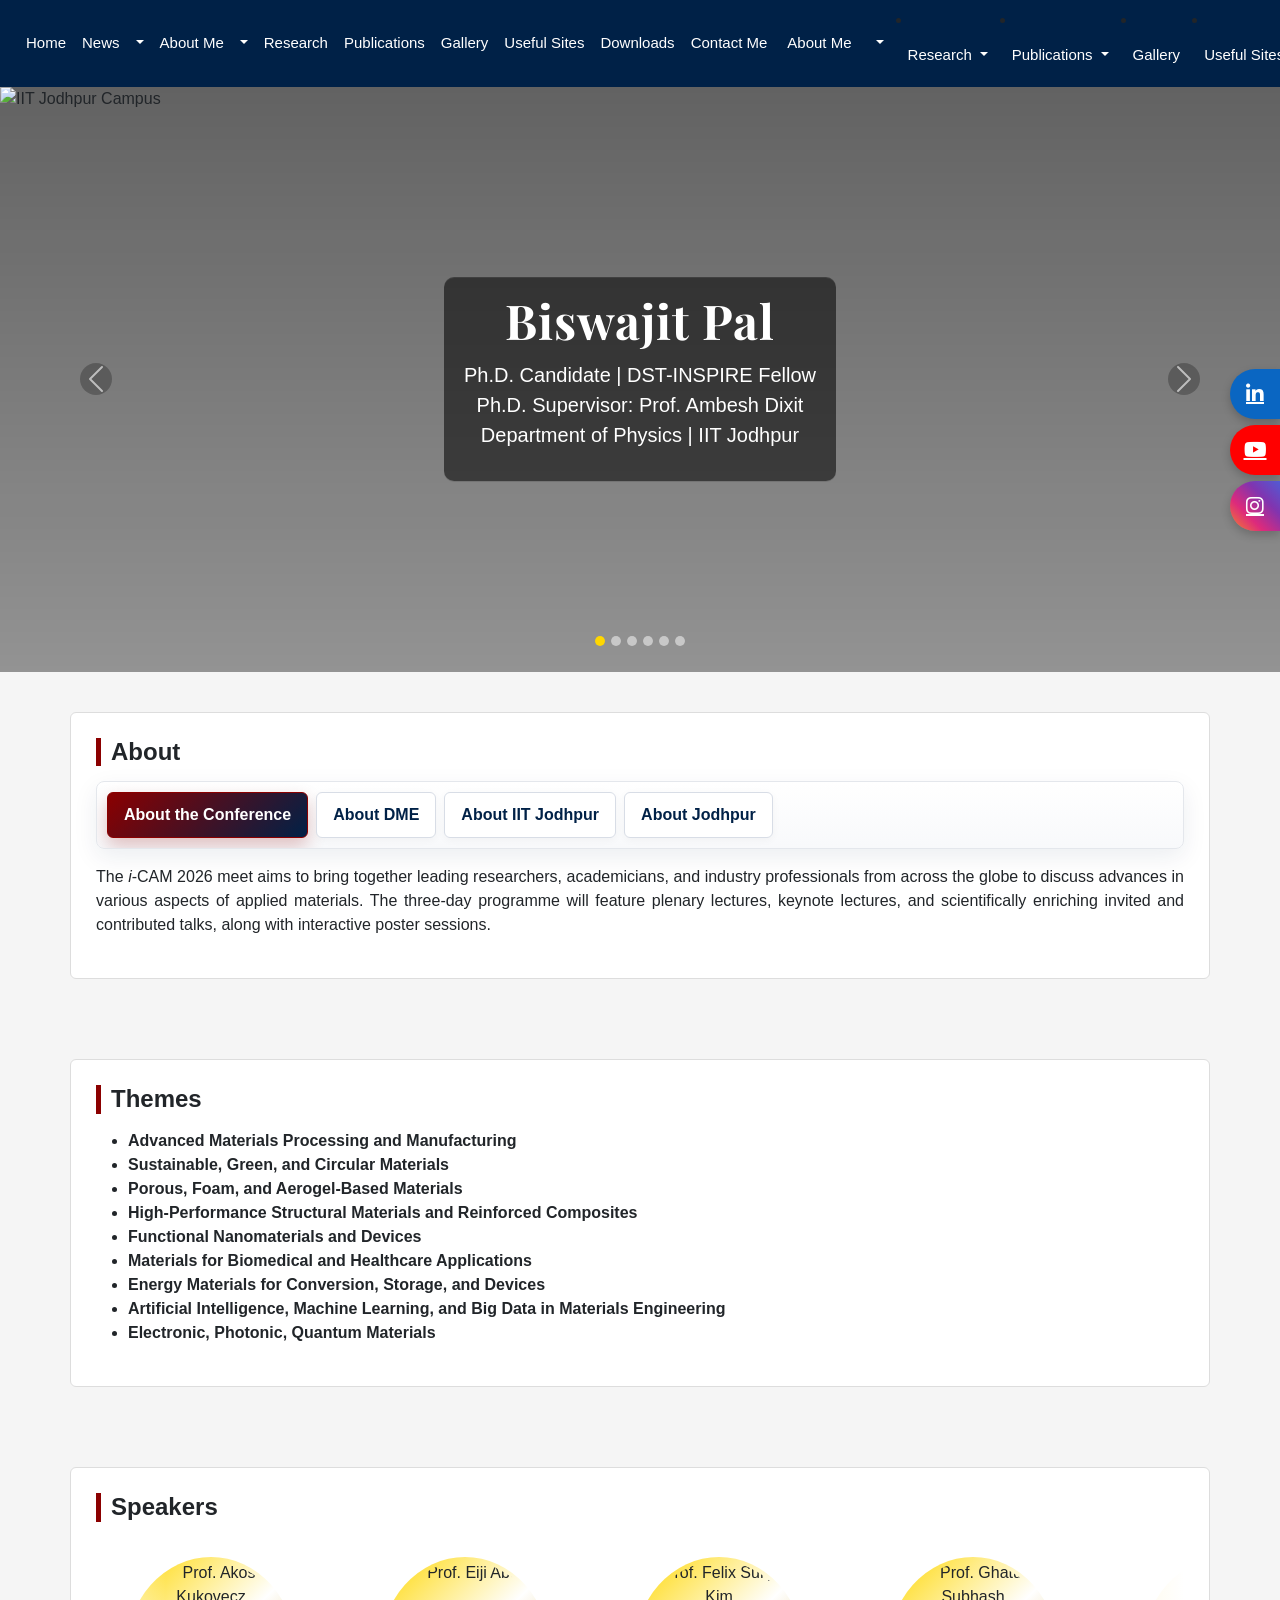
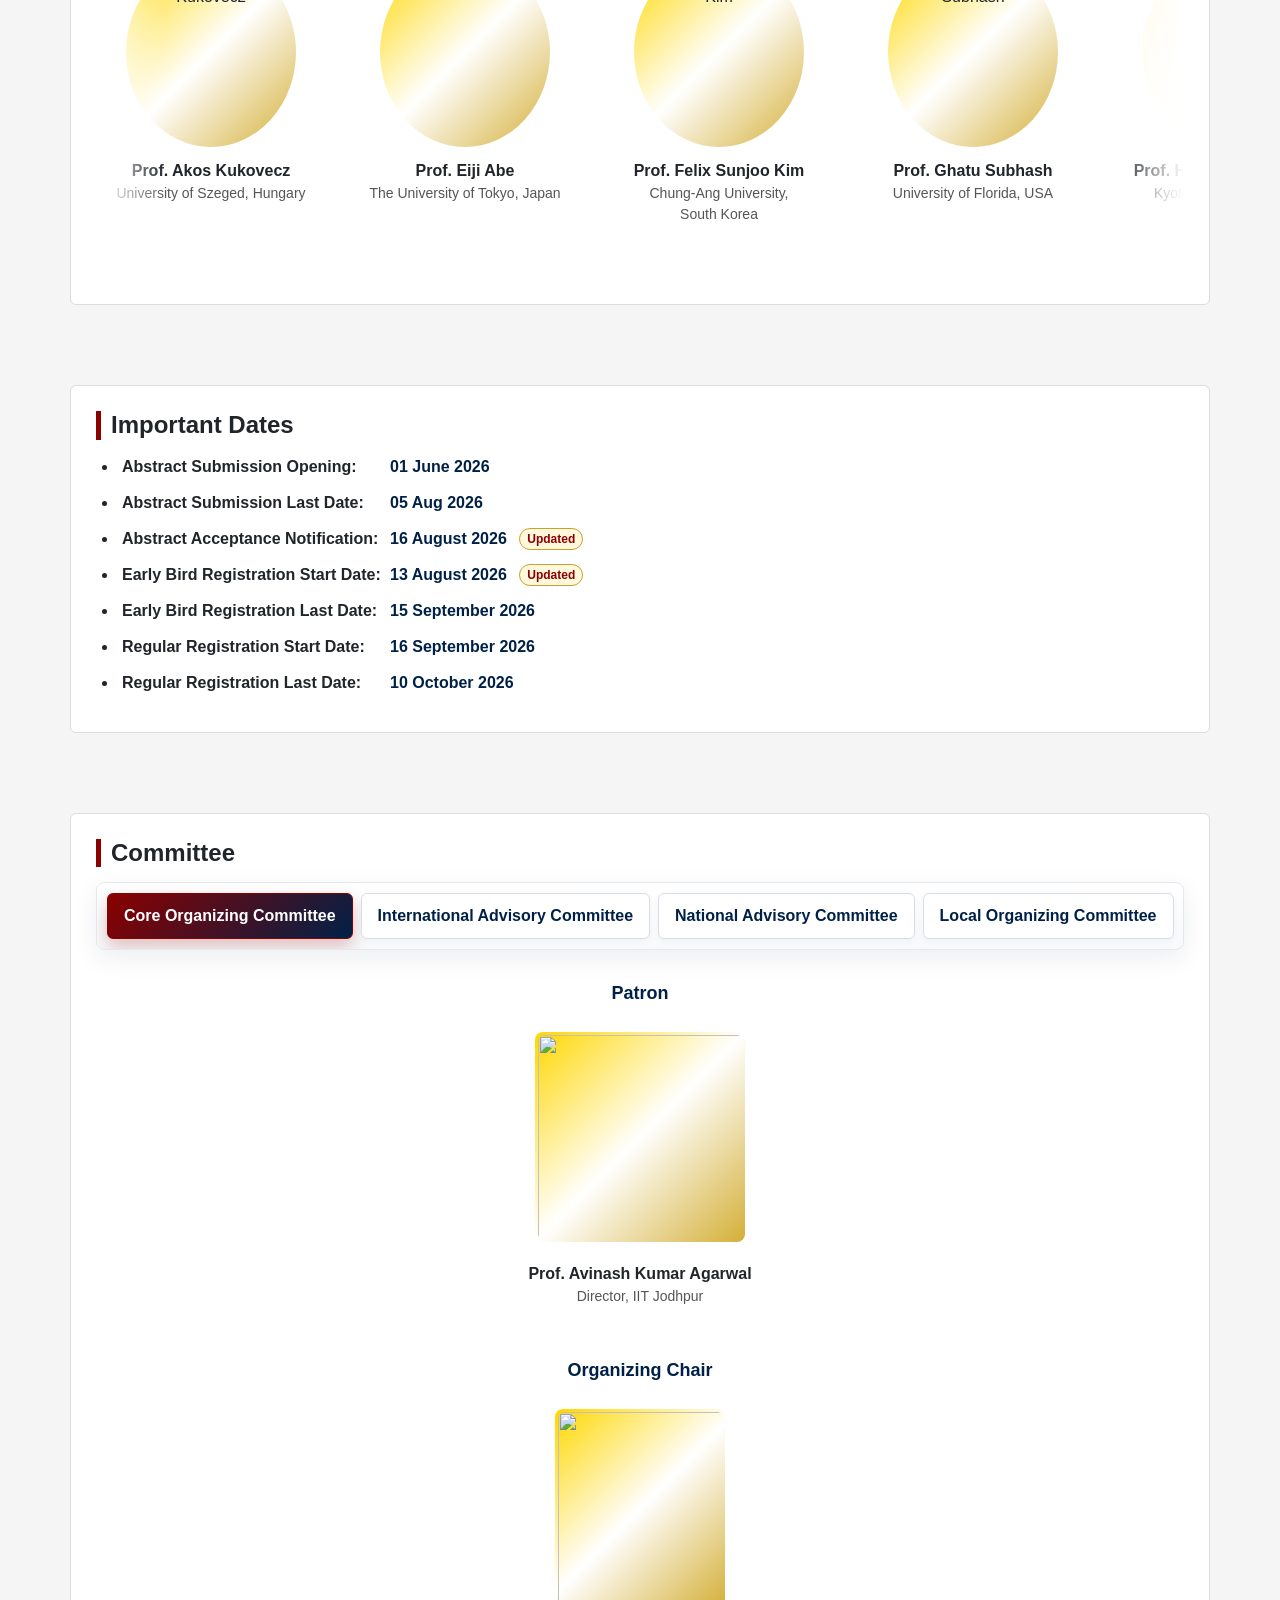
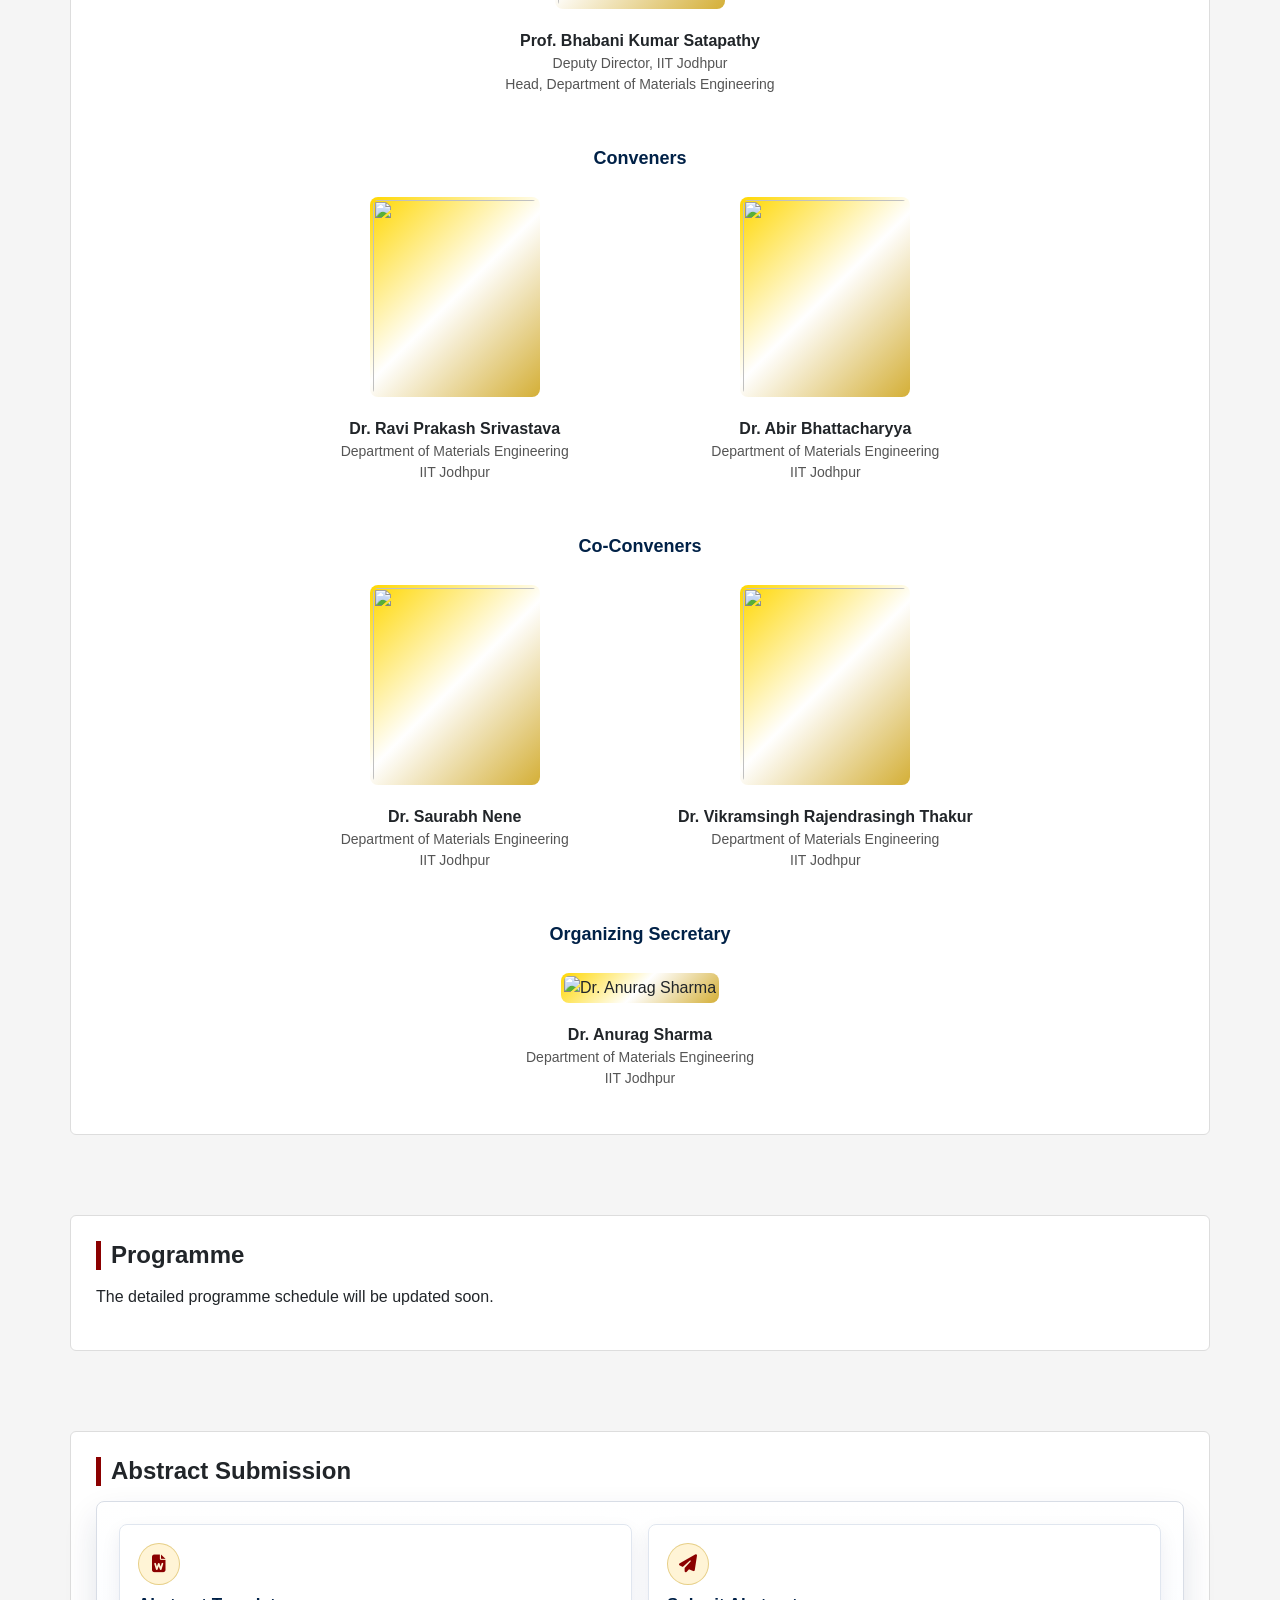
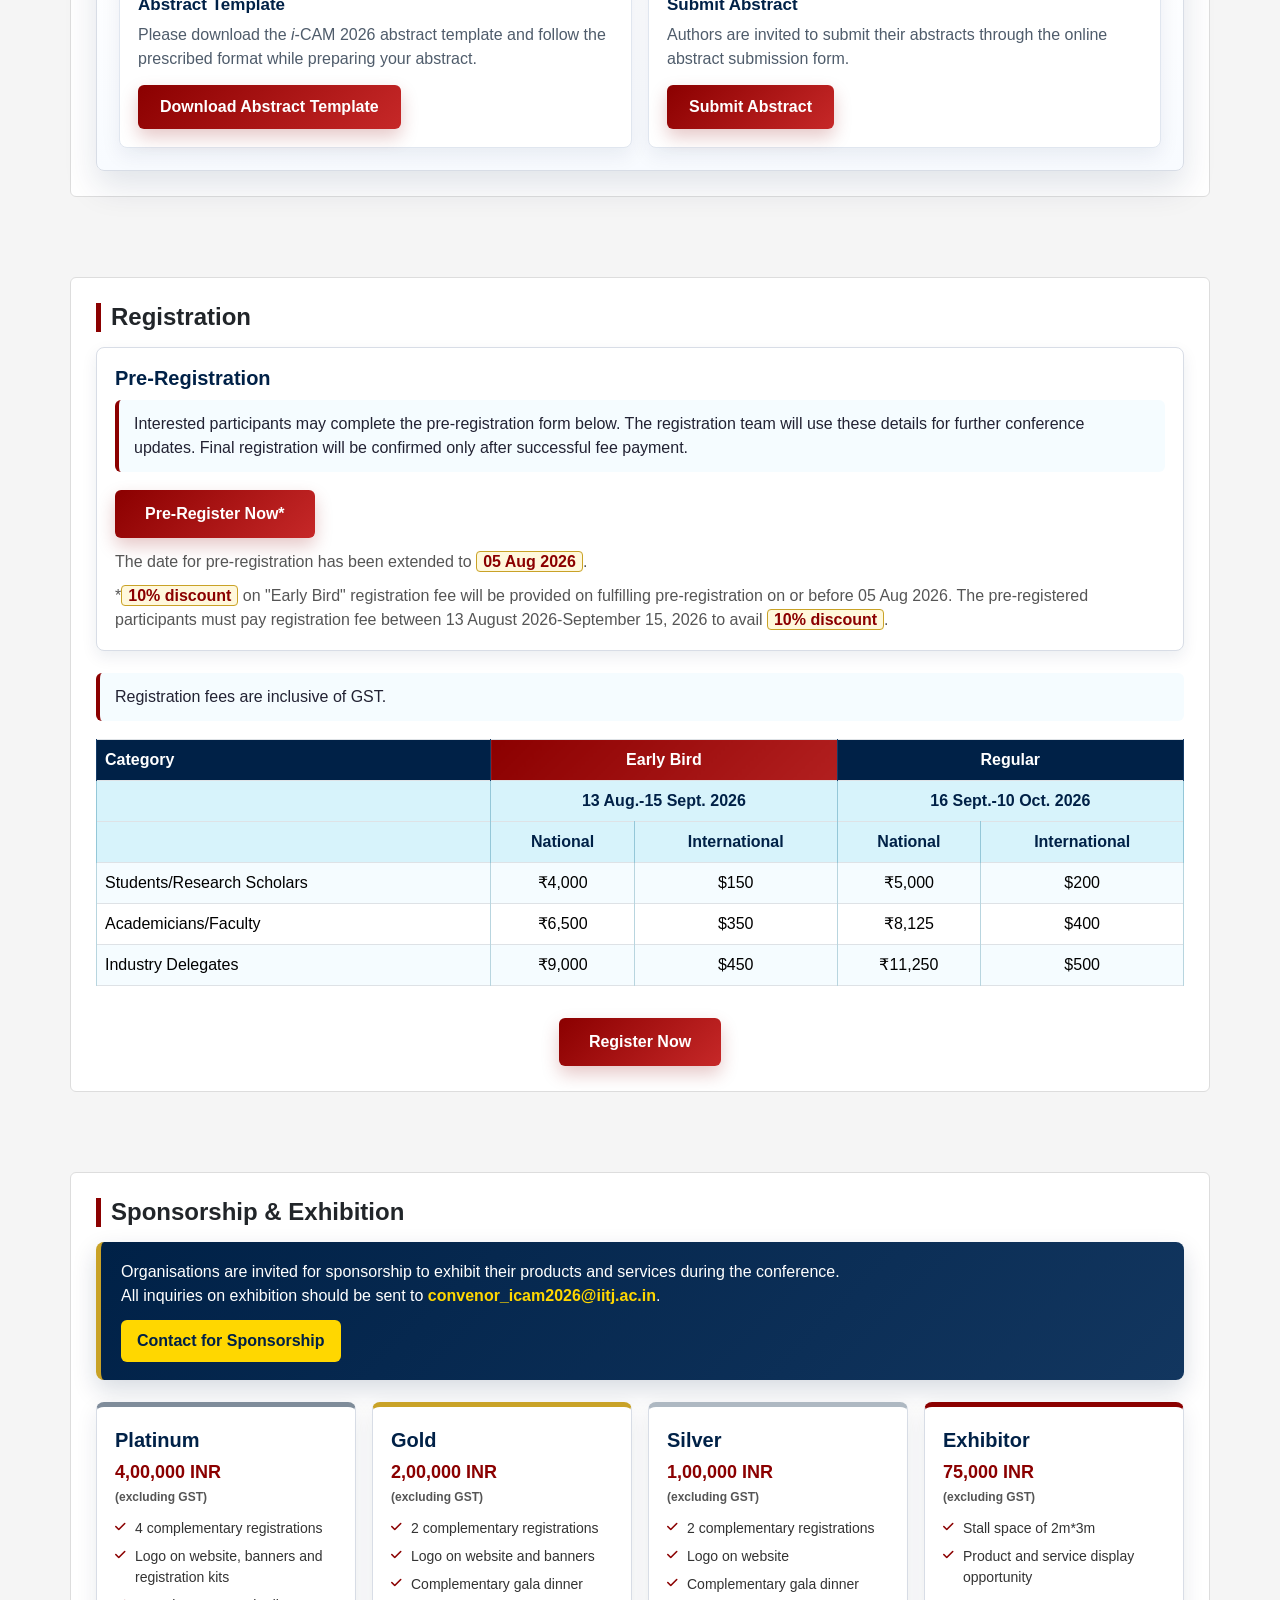
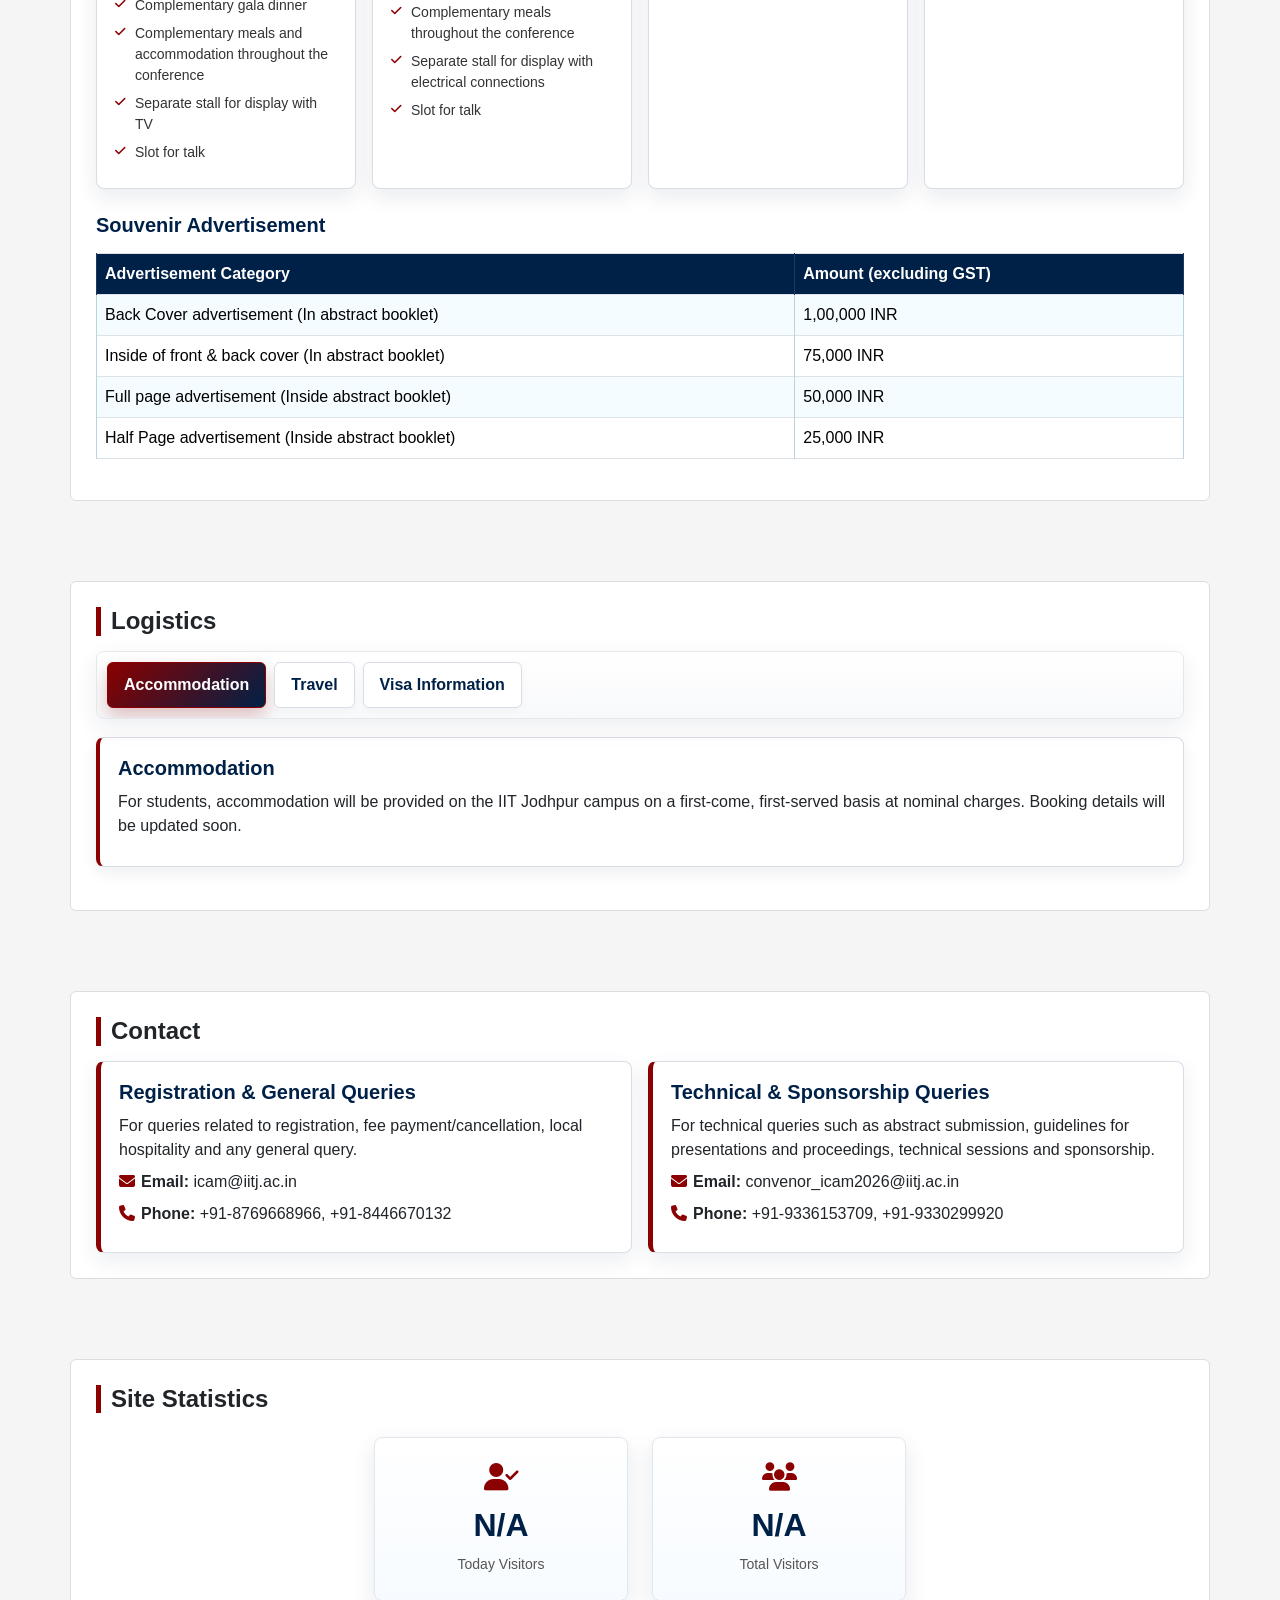
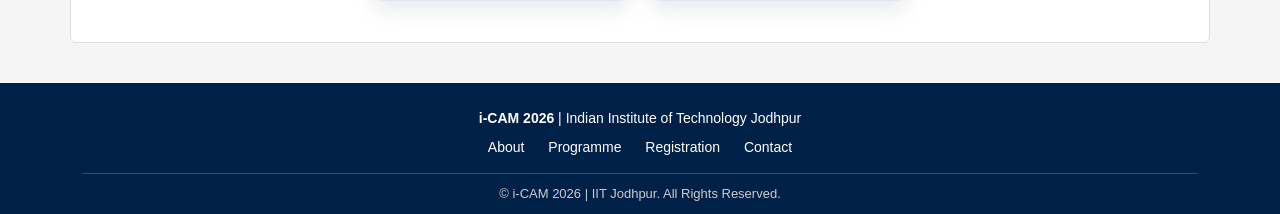
==== commit 2f4b8fed: "Create index.html" ====
--- a/index.html
+++ b/index.html
@@ -50,39 +50,47 @@
 
     <div class="collapse navbar-collapse justify-content-center" id="mainNavbar">
       <ul class="navbar-nav">
-        <li class="nav-item"><a class="nav-link" href="#top">Home</a></li>
-
-        <!-- News page link + submenu toggle -->
-        <li class="nav-item dropdown d-flex align-items-center">
-          <a class="nav-link" href="news.html">News</a>
-        
-          <button
-            class="nav-link dropdown-toggle dropdown-toggle-split border-0 bg-transparent"
-            id="newsDropdownToggle"
-            type="button"
-            data-bs-toggle="dropdown"
-            aria-expanded="false"
-            aria-label="Open News submenu">
-            <span class="visually-hidden">Toggle News submenu</span>
-          </button>
-        
-          <ul class="dropdown-menu" aria-labelledby="newsDropdownToggle">
-            <li>
-              <a class="dropdown-item" href="news.html#miscellaneous">Miscellaneous</a>
-            </li>
-            <li>
-              <a class="dropdown-item" href="news.html#academic-visits">Academic Visits</a>
-            </li>
-            <li>
-              <a class="dropdown-item" href="news.html#talks-seminars">Talks &amp; Seminars</a>
-            </li>
-            <li>
-              <a class="dropdown-item" href="news.html#publications">Publications</a>
-            </li>
-            <li>
-              <a class="dropdown-item" href="news.html#projects-grants">Projects &amp; Grants</a>
-            </li>
-          </ul>
+  <li class="nav-item"><a class="nav-link" href="index.html#top">Home</a></li>
+
+  <li class="nav-item dropdown d-flex align-items-center">
+    <a class="nav-link" href="news.html">News</a>
+    <button class="nav-link dropdown-toggle dropdown-toggle-split border-0 bg-transparent"
+      id="newsDropdownToggle" type="button" data-bs-toggle="dropdown"
+      aria-expanded="false" aria-label="Open News submenu">
+      <span class="visually-hidden">Toggle News submenu</span>
+    </button>
+    <ul class="dropdown-menu" aria-labelledby="newsDropdownToggle">
+      <li><a class="dropdown-item" href="news.html#miscellaneous">Miscellaneous</a></li>
+      <li><a class="dropdown-item" href="news.html#academic-visits">Academic Visits</a></li>
+      <li><a class="dropdown-item" href="news.html#talks-seminars">Talks &amp; Seminars</a></li>
+      <li><a class="dropdown-item" href="news.html#publications">Publications</a></li>
+      <li><a class="dropdown-item" href="news.html#projects-grants">Projects &amp; Grants</a></li>
+    </ul>
+  </li>
+
+  <li class="nav-item dropdown d-flex align-items-center">
+    <a class="nav-link" href="about.html">About Me</a>
+    <button class="nav-link dropdown-toggle dropdown-toggle-split border-0 bg-transparent"
+      id="aboutDropdownToggle" type="button" data-bs-toggle="dropdown"
+      aria-expanded="false" aria-label="Open About Me submenu">
+      <span class="visually-hidden">Toggle About Me submenu</span>
+    </button>
+    <ul class="dropdown-menu" aria-labelledby="aboutDropdownToggle">
+      <li><a class="dropdown-item" href="about.html#academic-journey">Academic Journey</a></li>
+      <li><a class="dropdown-item" href="about.html#teaching">Teaching</a></li>
+      <li><a class="dropdown-item" href="about.html#roles-responsibilities">Roles &amp; Responsibilities</a></li>
+      <li><a class="dropdown-item" href="about.html#achievements">Achievements</a></li>
+      <li><a class="dropdown-item" href="about.html#personal-pursuits">Personal Pursuits</a></li>
+    </ul>
+  </li>
+
+  <li class="nav-item"><a class="nav-link" href="research.html">Research</a></li>
+  <li class="nav-item"><a class="nav-link" href="publications.html">Publications</a></li>
+  <li class="nav-item"><a class="nav-link" href="gallery.html">Gallery</a></li>
+  <li class="nav-item"><a class="nav-link" href="sites.html">Useful Sites</a></li>
+  <li class="nav-item"><a class="nav-link" href="downloads.html">Downloads</a></li>
+  <li class="nav-item"><a class="nav-link" href="contact.html">Contact Me</a></li>
+</ul>
         </li>
 
 
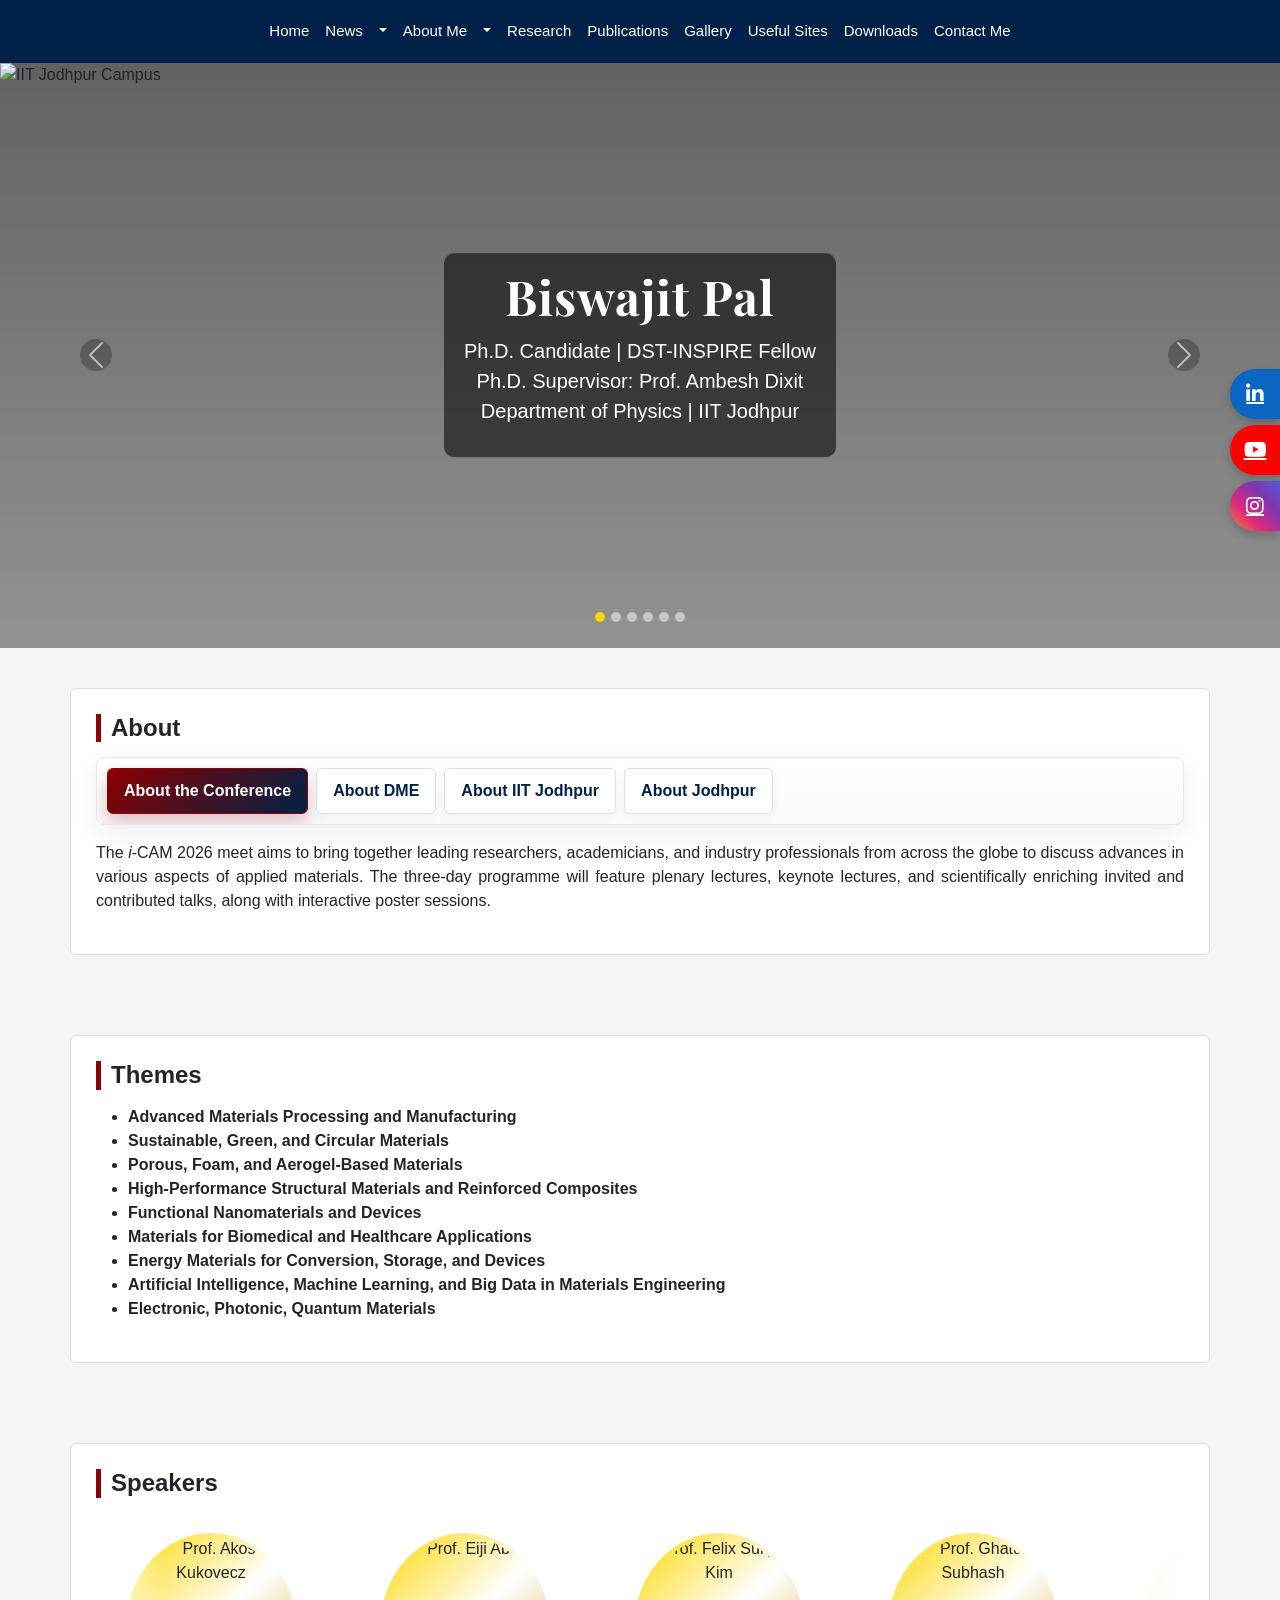
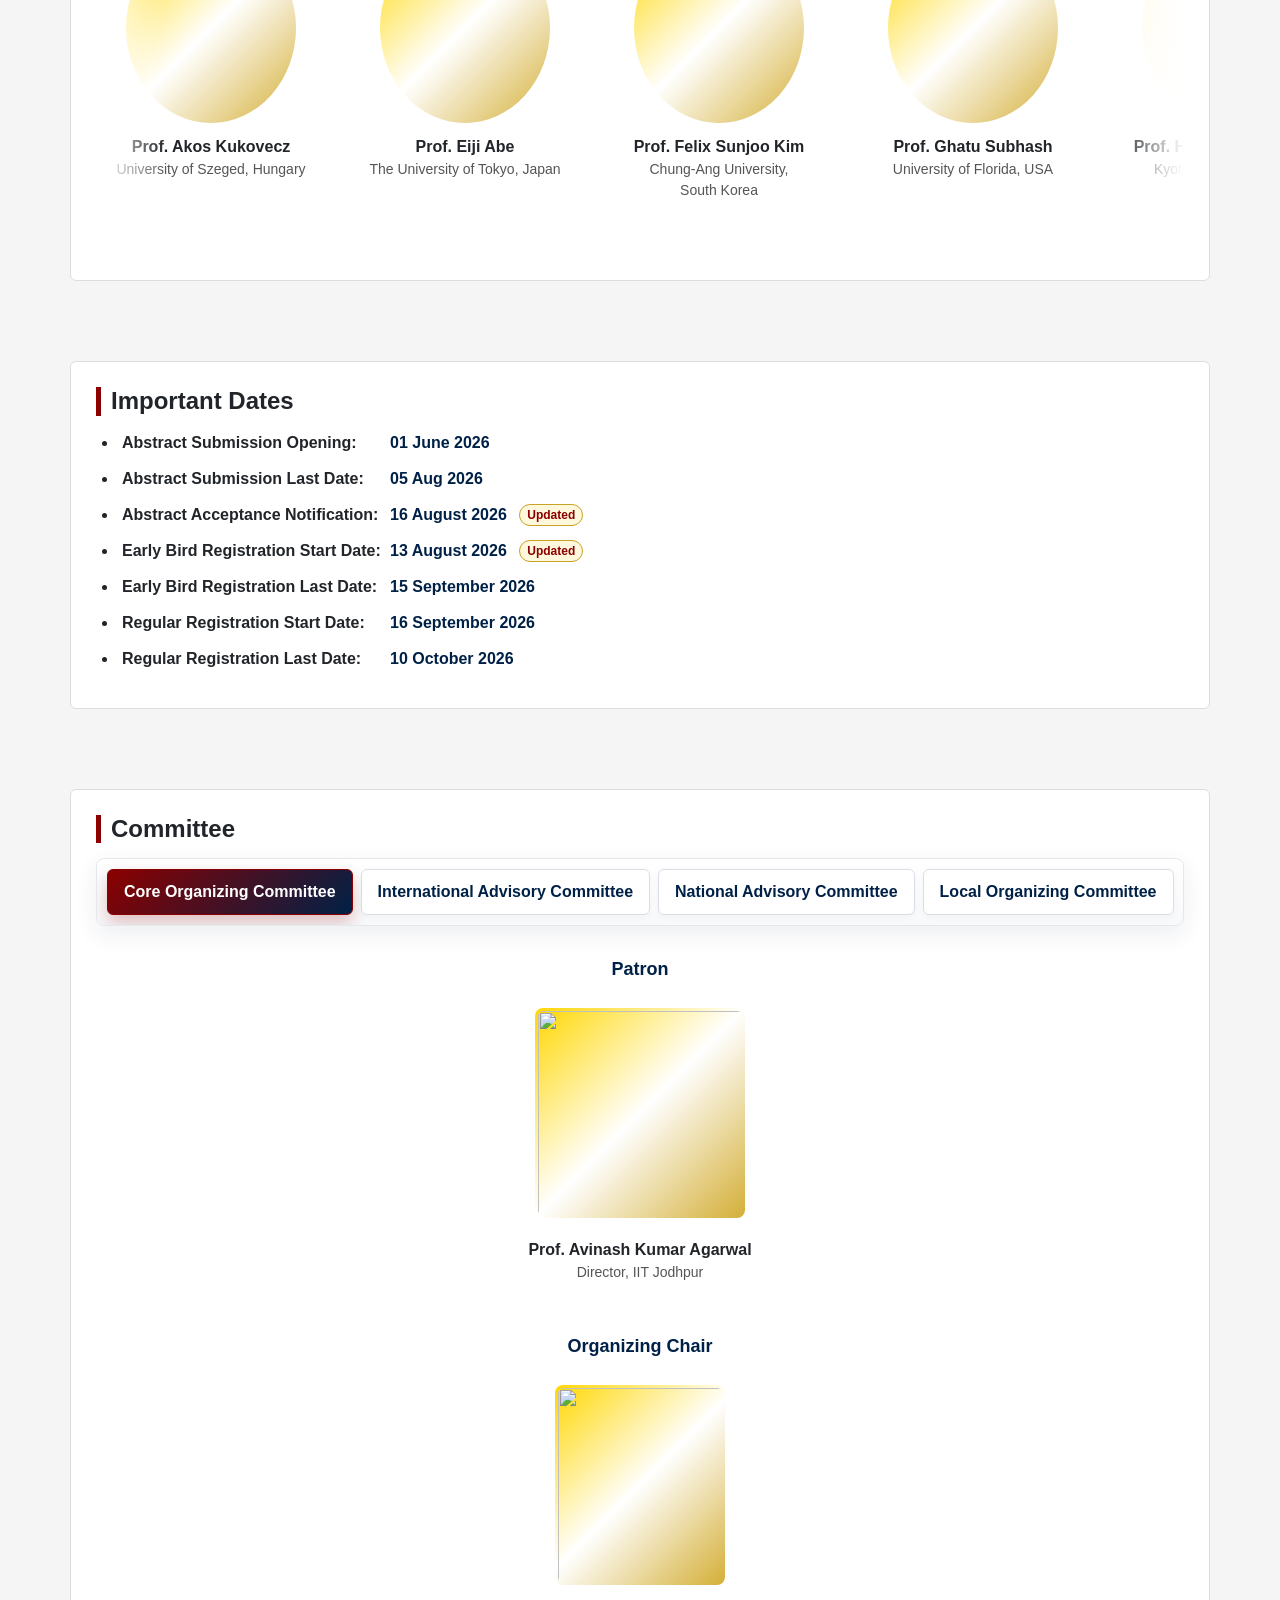
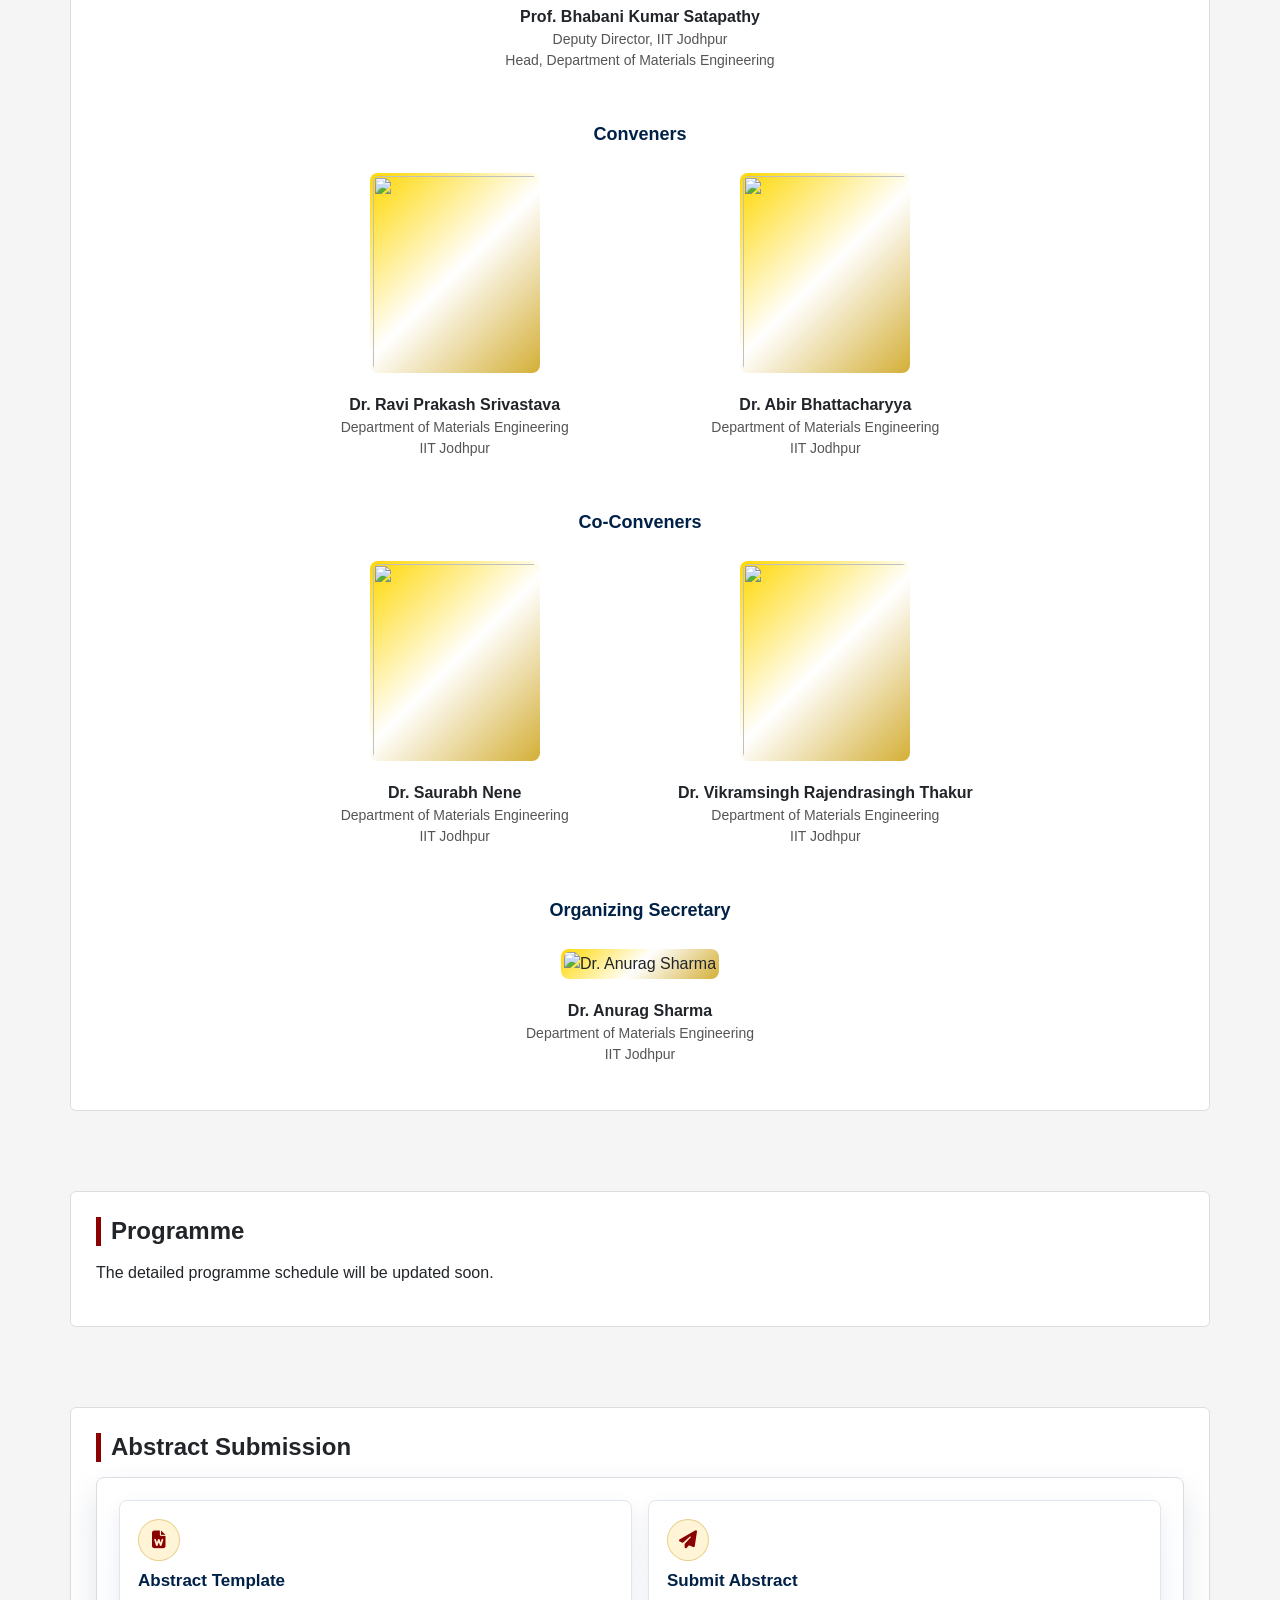
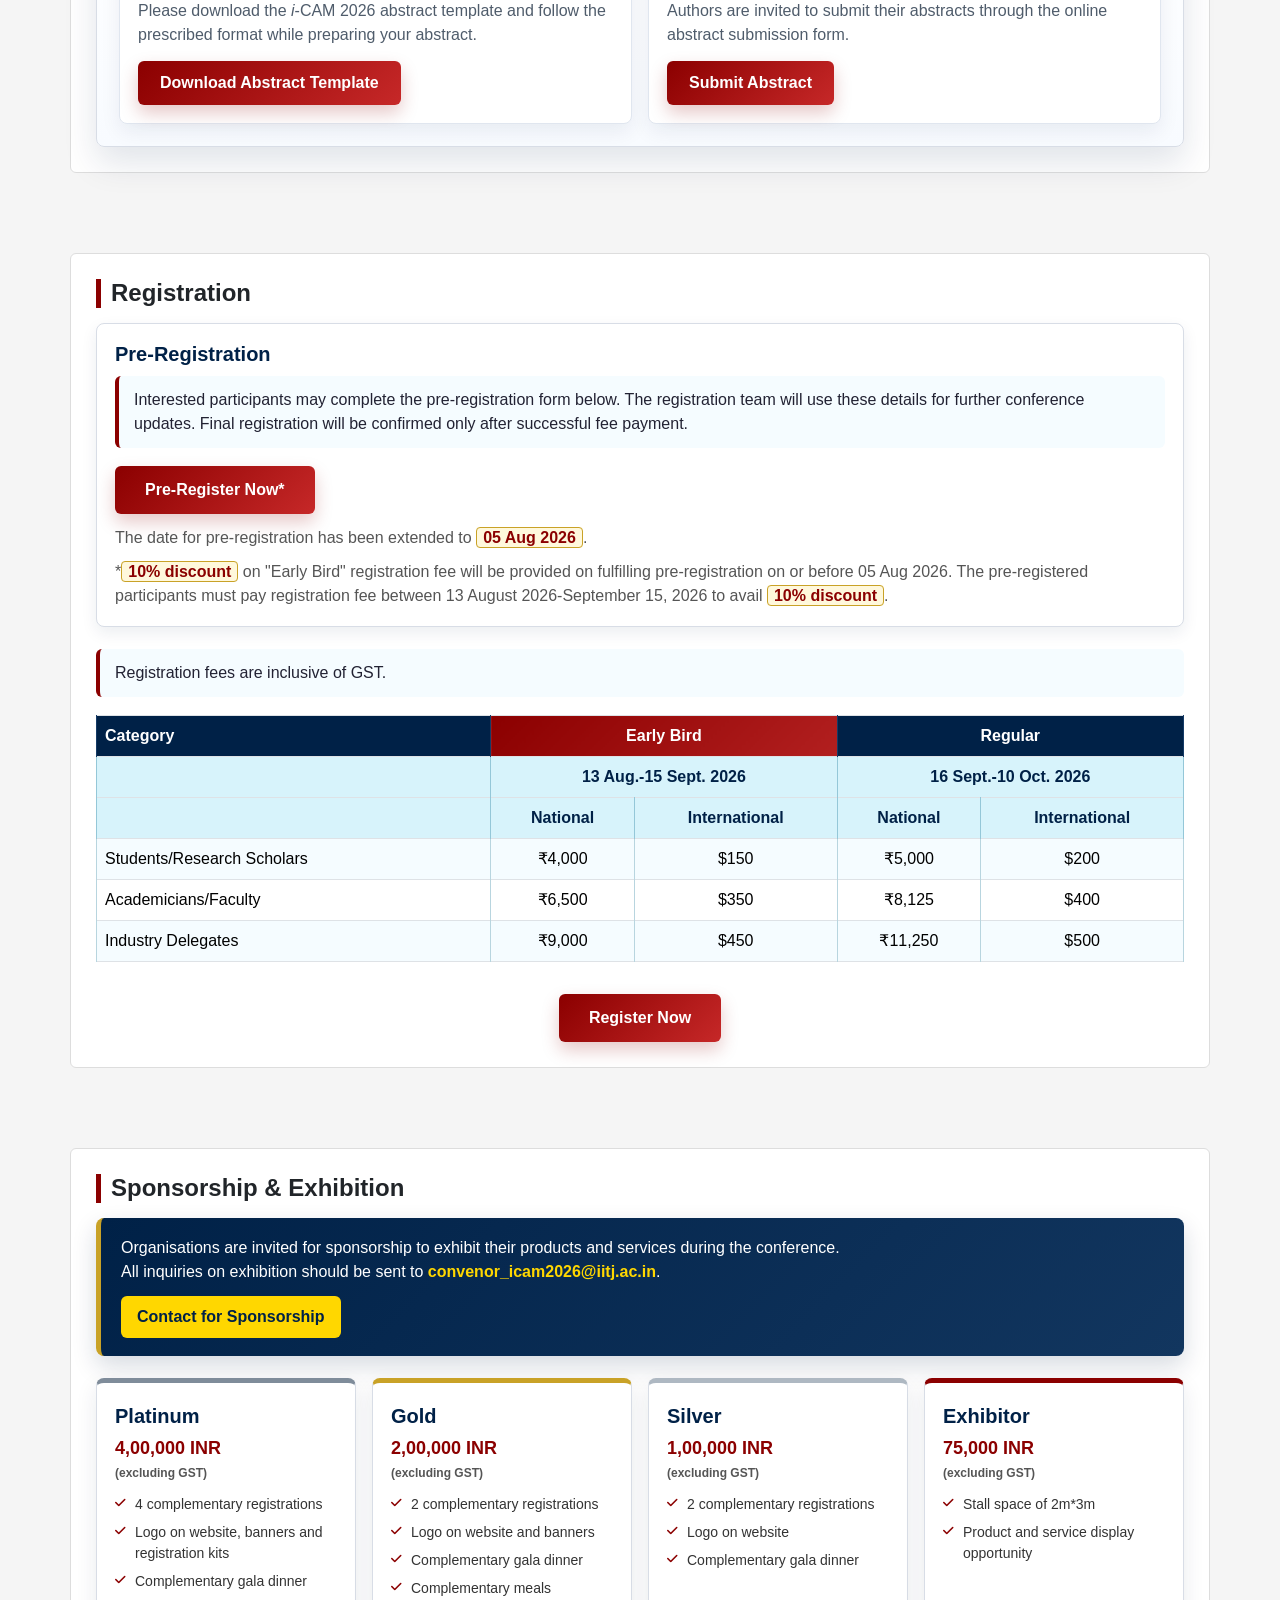
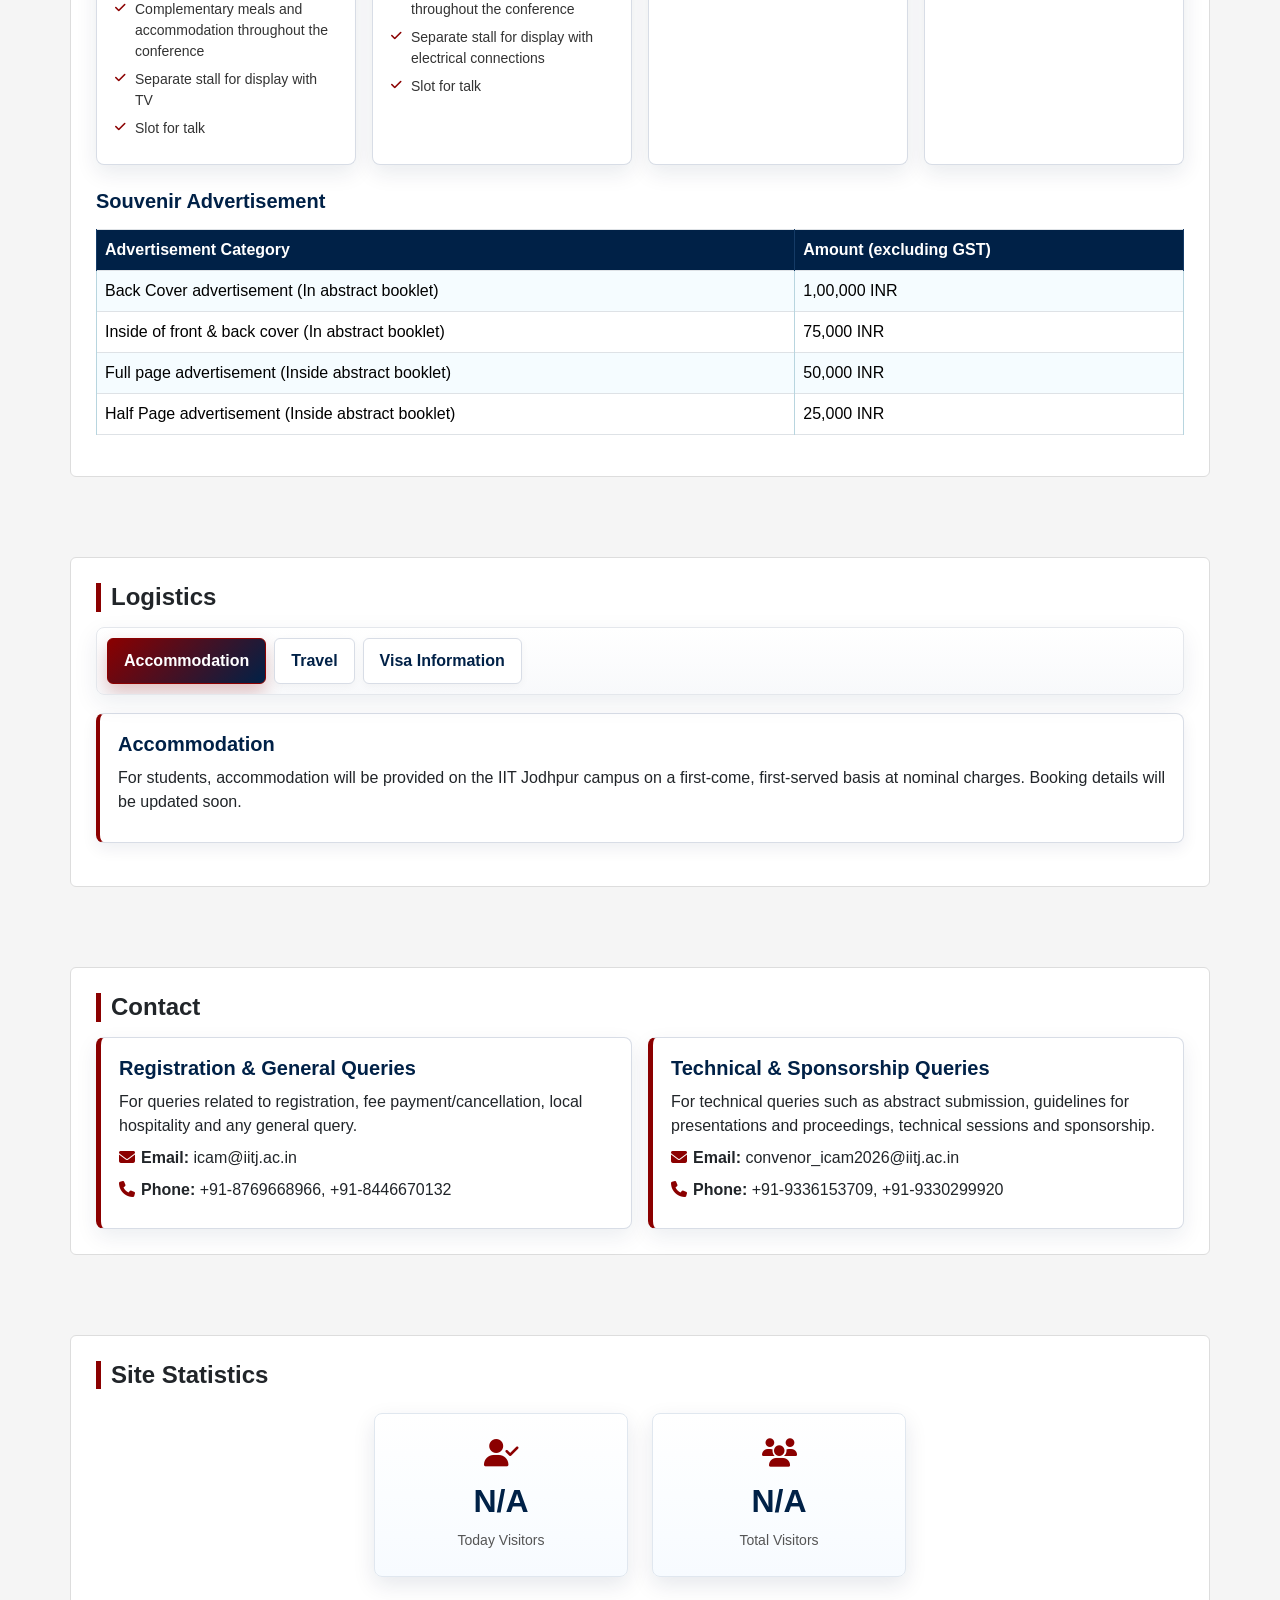
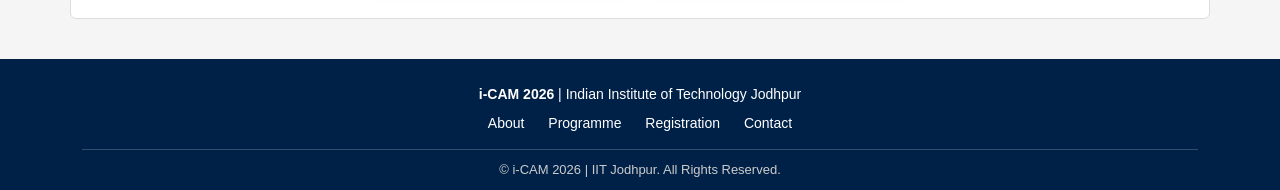
==== commit b07f035d: "Update index.html" ====
--- a/index.html
+++ b/index.html
@@ -41,160 +41,59 @@
   <a href="https://www.instagram.com/mrbiswajit03" target="_blank" class="social-instagram"><i class="fab fa-instagram"></i></a>
 </div>
 
-<!-- Navigation (Hamburger for Mobile) -->
-<nav class="navbar navbar-expand-lg nav-tabs-custom sticky-top">
+<!-- Navigation -->
+<nav class="navbar navbar-expand-lg navbar-dark nav-tabs-custom sticky-top" aria-label="Main navigation">
   <div class="container">
-    <button class="navbar-toggler text-white border-0" type="button" data-bs-toggle="collapse" data-bs-target="#mainNavbar">
+    <a class="navbar-brand d-lg-none" href="index.html" aria-label="Biswajit Pal home">Biswajit Pal</a>
+
+    <button class="navbar-toggler text-white border-0" type="button"
+            data-bs-toggle="collapse" data-bs-target="#mainNavbar"
+            aria-controls="mainNavbar" aria-expanded="false" aria-label="Toggle navigation">
       <span class="navbar-toggler-icon"></span>
     </button>
 
     <div class="collapse navbar-collapse justify-content-center" id="mainNavbar">
       <ul class="navbar-nav">
-  <li class="nav-item"><a class="nav-link" href="index.html#top">Home</a></li>
-
-  <li class="nav-item dropdown d-flex align-items-center">
-    <a class="nav-link" href="news.html">News</a>
-    <button class="nav-link dropdown-toggle dropdown-toggle-split border-0 bg-transparent"
-      id="newsDropdownToggle" type="button" data-bs-toggle="dropdown"
-      aria-expanded="false" aria-label="Open News submenu">
-      <span class="visually-hidden">Toggle News submenu</span>
-    </button>
-    <ul class="dropdown-menu" aria-labelledby="newsDropdownToggle">
-      <li><a class="dropdown-item" href="news.html#miscellaneous">Miscellaneous</a></li>
-      <li><a class="dropdown-item" href="news.html#academic-visits">Academic Visits</a></li>
-      <li><a class="dropdown-item" href="news.html#talks-seminars">Talks &amp; Seminars</a></li>
-      <li><a class="dropdown-item" href="news.html#publications">Publications</a></li>
-      <li><a class="dropdown-item" href="news.html#projects-grants">Projects &amp; Grants</a></li>
-    </ul>
-  </li>
-
-  <li class="nav-item dropdown d-flex align-items-center">
-    <a class="nav-link" href="about.html">About Me</a>
-    <button class="nav-link dropdown-toggle dropdown-toggle-split border-0 bg-transparent"
-      id="aboutDropdownToggle" type="button" data-bs-toggle="dropdown"
-      aria-expanded="false" aria-label="Open About Me submenu">
-      <span class="visually-hidden">Toggle About Me submenu</span>
-    </button>
-    <ul class="dropdown-menu" aria-labelledby="aboutDropdownToggle">
-      <li><a class="dropdown-item" href="about.html#academic-journey">Academic Journey</a></li>
-      <li><a class="dropdown-item" href="about.html#teaching">Teaching</a></li>
-      <li><a class="dropdown-item" href="about.html#roles-responsibilities">Roles &amp; Responsibilities</a></li>
-      <li><a class="dropdown-item" href="about.html#achievements">Achievements</a></li>
-      <li><a class="dropdown-item" href="about.html#personal-pursuits">Personal Pursuits</a></li>
-    </ul>
-  </li>
-
-  <li class="nav-item"><a class="nav-link" href="research.html">Research</a></li>
-  <li class="nav-item"><a class="nav-link" href="publications.html">Publications</a></li>
-  <li class="nav-item"><a class="nav-link" href="gallery.html">Gallery</a></li>
-  <li class="nav-item"><a class="nav-link" href="sites.html">Useful Sites</a></li>
-  <li class="nav-item"><a class="nav-link" href="downloads.html">Downloads</a></li>
-  <li class="nav-item"><a class="nav-link" href="contact.html">Contact Me</a></li>
-</ul>
+        <li class="nav-item"><a class="nav-link" href="index.html">Home</a></li>
+
+        <li class="nav-item dropdown d-flex align-items-center">
+          <a class="nav-link" href="news.html">News</a>
+          <button class="nav-link dropdown-toggle dropdown-toggle-split border-0 bg-transparent"
+                  id="newsDropdownToggle" type="button" data-bs-toggle="dropdown"
+                  aria-expanded="false" aria-label="Open News submenu">
+            <span class="visually-hidden">Toggle News submenu</span>
+          </button>
+          <ul class="dropdown-menu" aria-labelledby="newsDropdownToggle">
+            <li><a class="dropdown-item" href="news.html#miscellaneous">Miscellaneous</a></li>
+            <li><a class="dropdown-item" href="news.html#academic-visits">Academic Visits</a></li>
+            <li><a class="dropdown-item" href="news.html#talks-seminars">Talks &amp; Seminars</a></li>
+            <li><a class="dropdown-item" href="news.html#publications">Publications</a></li>
+            <li><a class="dropdown-item" href="news.html#projects-grants">Projects &amp; Grants</a></li>
+          </ul>
         </li>
 
-
-        <!-- About Me page link + submenu toggle -->
         <li class="nav-item dropdown d-flex align-items-center">
           <a class="nav-link" href="about.html">About Me</a>
-        
-          <button
-            class="nav-link dropdown-toggle dropdown-toggle-split border-0 bg-transparent"
-            id="aboutMeDropdownToggle"
-            type="button"
-            data-bs-toggle="dropdown"
-            aria-expanded="false"
-            aria-label="Open About Me submenu">
+          <button class="nav-link dropdown-toggle dropdown-toggle-split border-0 bg-transparent"
+                  id="aboutMeDropdownToggle" type="button" data-bs-toggle="dropdown"
+                  aria-expanded="false" aria-label="Open About Me submenu">
             <span class="visually-hidden">Toggle About Me submenu</span>
           </button>
-        
           <ul class="dropdown-menu" aria-labelledby="aboutMeDropdownToggle">
-            <li>
-              <a class="dropdown-item" href="about.html#academic-journey">Academic Journey</a>
-            </li>
-            <li>
-              <a class="dropdown-item" href="about.html#teaching">Teaching</a>
-            </li>
-            <li>
-              <a class="dropdown-item" href="about.html#roles-responsibilities">Roles &amp; Responsibilities</a>
-            </li>
-            <li>
-              <a class="dropdown-item" href="about.html#achievements">Achievements</a>
-            </li>
-            <li>
-              <a class="dropdown-item" href="about.html#personal-pursuits">Personal Pursuits</a>
-            </li>
+            <li><a class="dropdown-item" href="about.html#academic-journey">Academic Journey</a></li>
+            <li><a class="dropdown-item" href="about.html#teaching">Teaching</a></li>
+            <li><a class="dropdown-item" href="about.html#roles-responsibilities">Roles &amp; Responsibilities</a></li>
+            <li><a class="dropdown-item" href="about.html#achievements">Achievements</a></li>
+            <li><a class="dropdown-item" href="about.html#personal-pursuits">Personal Pursuits</a></li>
           </ul>
         </li>
 
-        
-        <!-- News Dropdown Menu -->
-        <li class="nav-item dropdown">
-          <a class="nav-link dropdown-toggle"
-             href="#about"
-             id="newsDropdown"
-             role="button"
-             data-bs-toggle="dropdown"
-             aria-expanded="false">
-            Research
-          </a>
-    
-          <ul class="dropdown-menu" aria-labelledby="newsDropdown">
-            <li>
-              <a class="dropdown-item" href="#recent-news">Interests</a>
-            </li>
-            <li>
-              <a class="dropdown-item" href="#recent-news">Expertise</a>
-            </li>
-            <li>
-              <a class="dropdown-item" href="#recent-news">Short Clips</a>
-            </li>
-            <li>
-              <a class="dropdown-item" href="#recent-news">Collaborators</a>
-            </li>
-            <li>
-              <a class="dropdown-item" href="#recent-news">Research Talks</a>
-            </li>
-            <li>
-              <a class="dropdown-item" href="#recent-news">Projects & Grants</a>
-            </li>
-          </ul>
-        </li>
-        
-        <!-- News Dropdown Menu -->
-        <li class="nav-item dropdown">
-          <a class="nav-link dropdown-toggle"
-             href="#about"
-             id="newsDropdown"
-             role="button"
-             data-bs-toggle="dropdown"
-             aria-expanded="false">
-            Publications
-          </a>
-    
-          <ul class="dropdown-menu" aria-labelledby="newsDropdown">
-            <li>
-              <a class="dropdown-item" href="#recent-news">High IF Publications</a>
-            </li>
-            <li>
-              <a class="dropdown-item" href="#recent-news">All Research Articles</a>
-            </li>
-            <li>
-              <a class="dropdown-item" href="#recent-news">Research Books</a>
-            </li>
-            <li>
-              <a class="dropdown-item" href="#recent-news">Patents</a>
-            </li>
-          </ul>
-        </li>        
-        <li class="nav-item"><a class="nav-link" href="#dates">Gallery</a></li>
-        <li class="nav-item"><a class="nav-link" href="#dates">Useful Sites</a></li>
-        <li class="nav-item"><a class="nav-link" href="#dates">Downloads</a></li>
-        
-        <li class="nav-item">
-          <a class="nav-link" href="contact.html">Contact Me</a>
-        </li>
-
+        <li class="nav-item"><a class="nav-link" href="research.html">Research</a></li>
+        <li class="nav-item"><a class="nav-link" href="publications.html">Publications</a></li>
+        <li class="nav-item"><a class="nav-link" href="gallery.html">Gallery</a></li>
+        <li class="nav-item"><a class="nav-link" href="sites.html">Useful Sites</a></li>
+        <li class="nav-item"><a class="nav-link" href="downloads.html">Downloads</a></li>
+        <li class="nav-item"><a class="nav-link" href="contact.html">Contact Me</a></li>
       </ul>
     </div>
   </div>
@@ -1752,7 +1651,9 @@
   });
 </script>
 <script>
-  document.querySelectorAll('#mainNavbar .nav-link').forEach(function (link) {
+  // Close the mobile menu after a navigation link is selected.
+  // Dropdown toggle buttons are deliberately excluded so their menus can open.
+  document.querySelectorAll('#mainNavbar a.nav-link, #mainNavbar a.dropdown-item').forEach(function (link) {
     link.addEventListener('click', function () {
       const navbar = document.getElementById('mainNavbar');
       if (navbar && navbar.classList.contains('show')) {
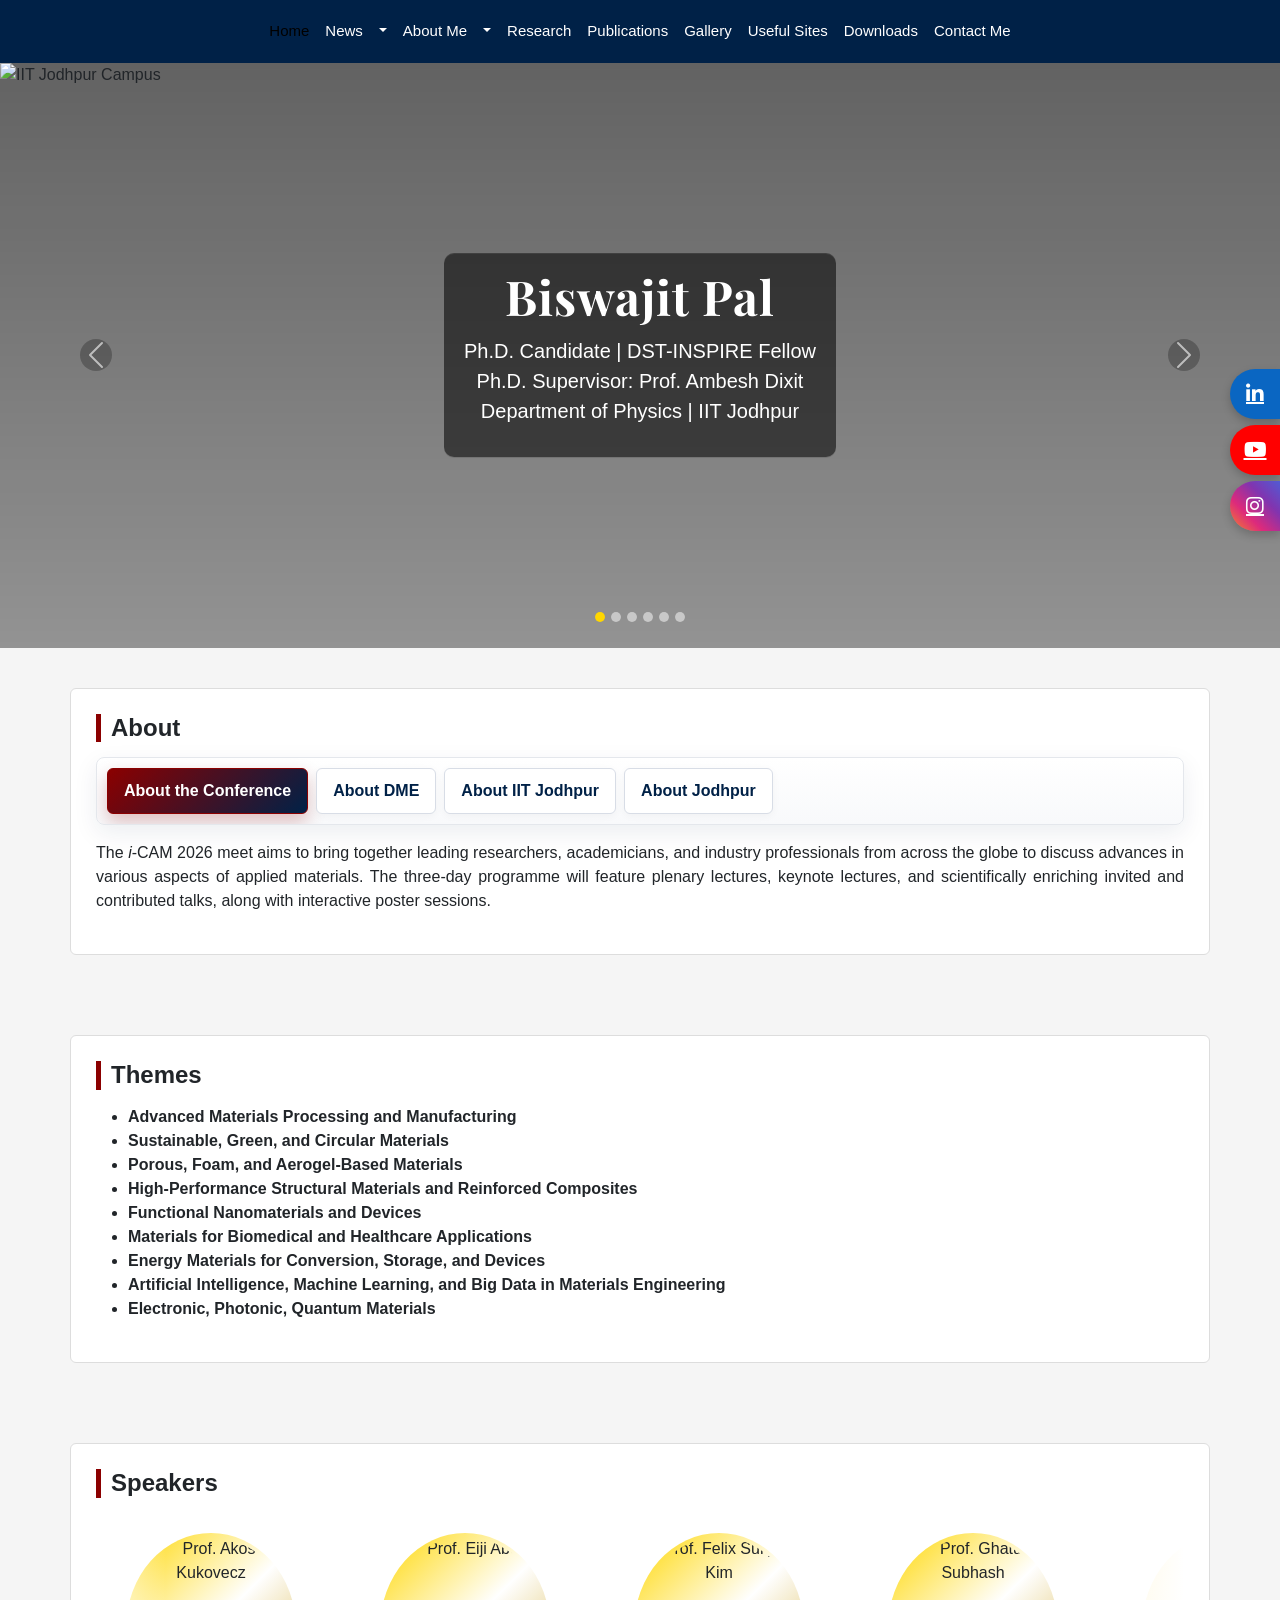
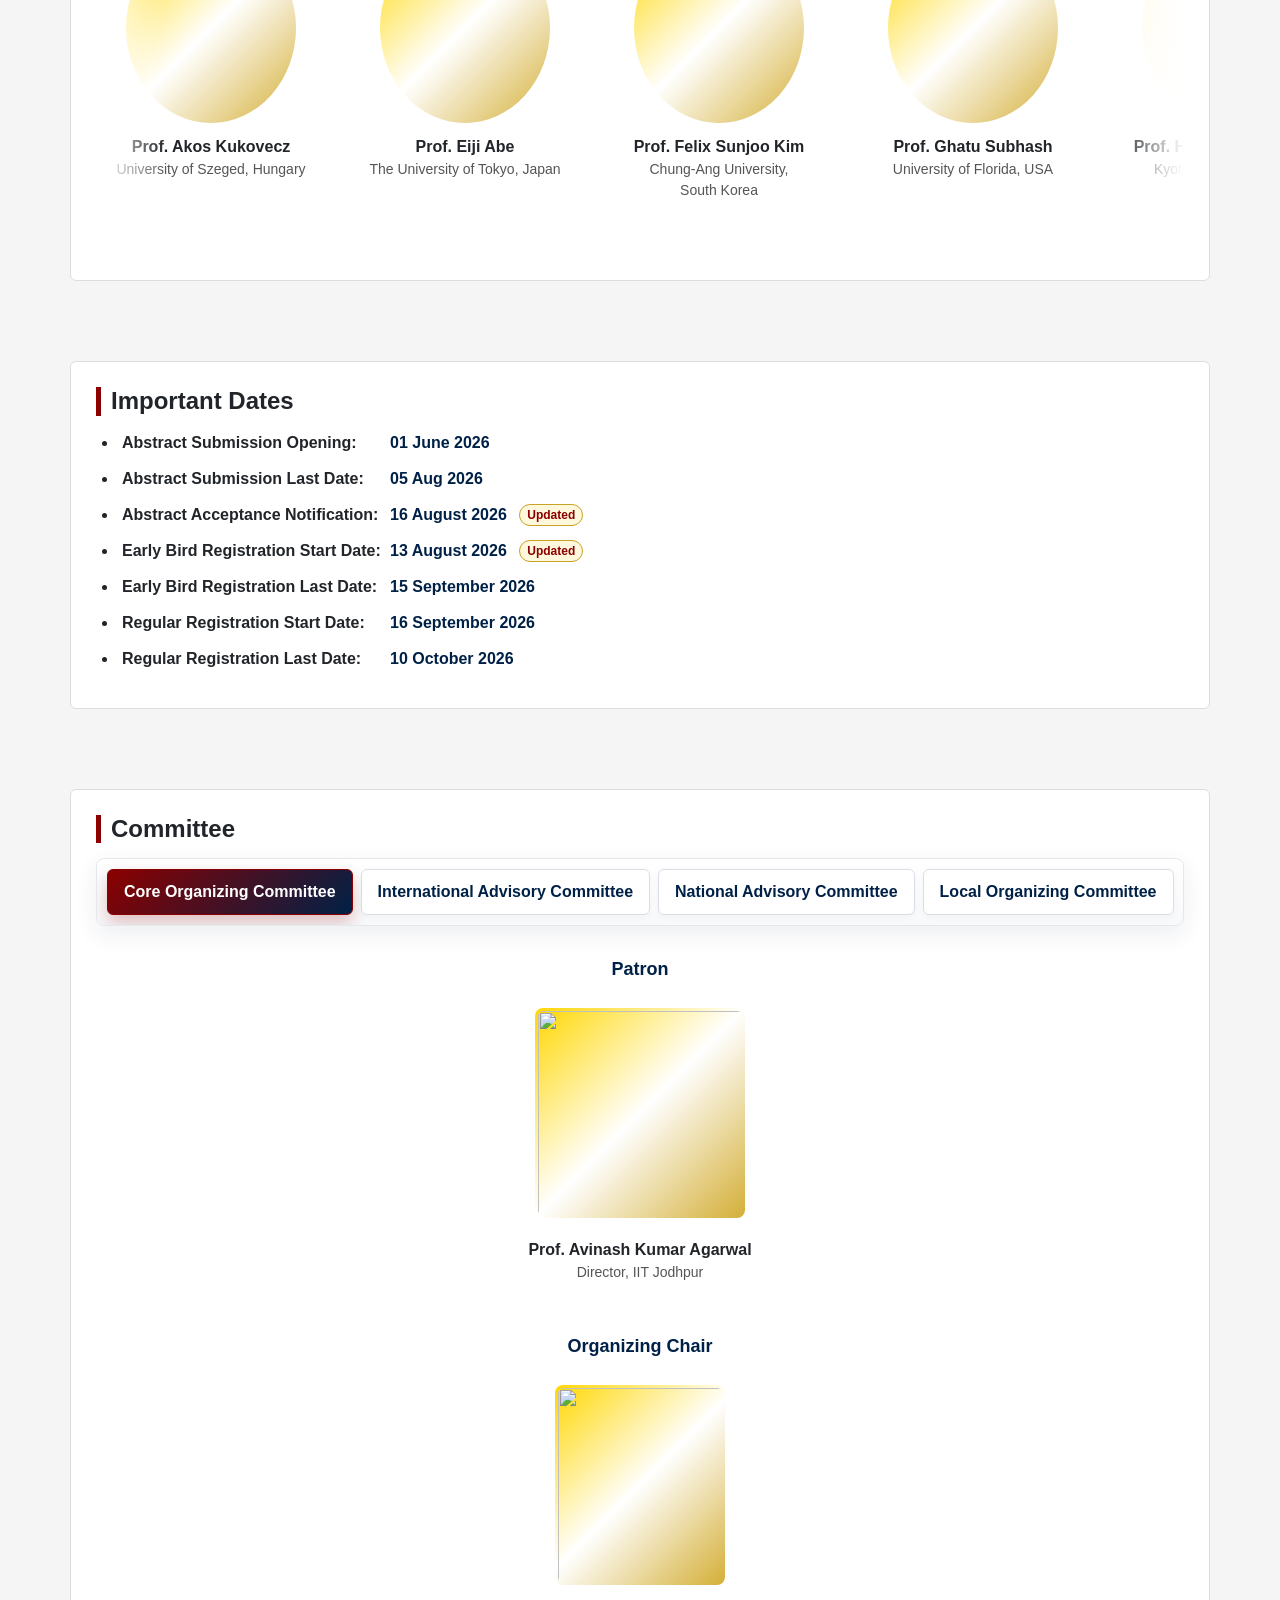
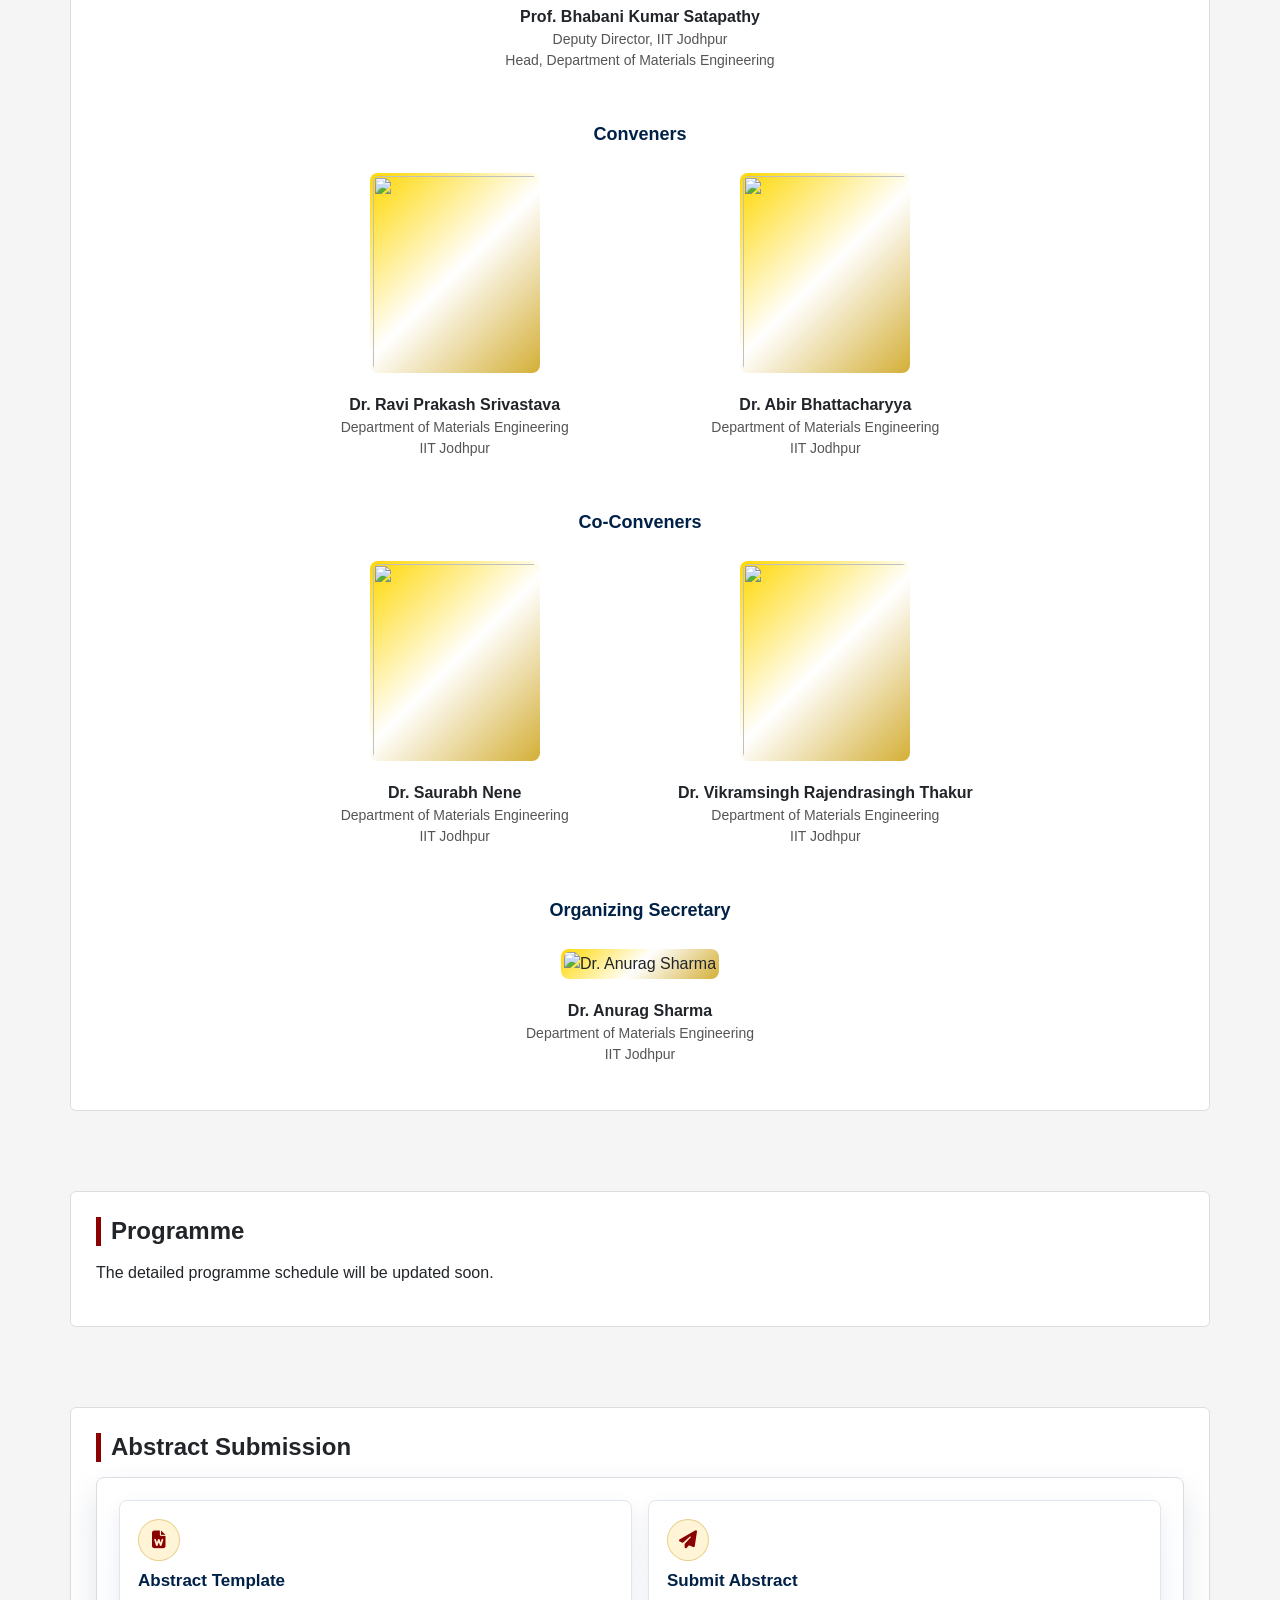
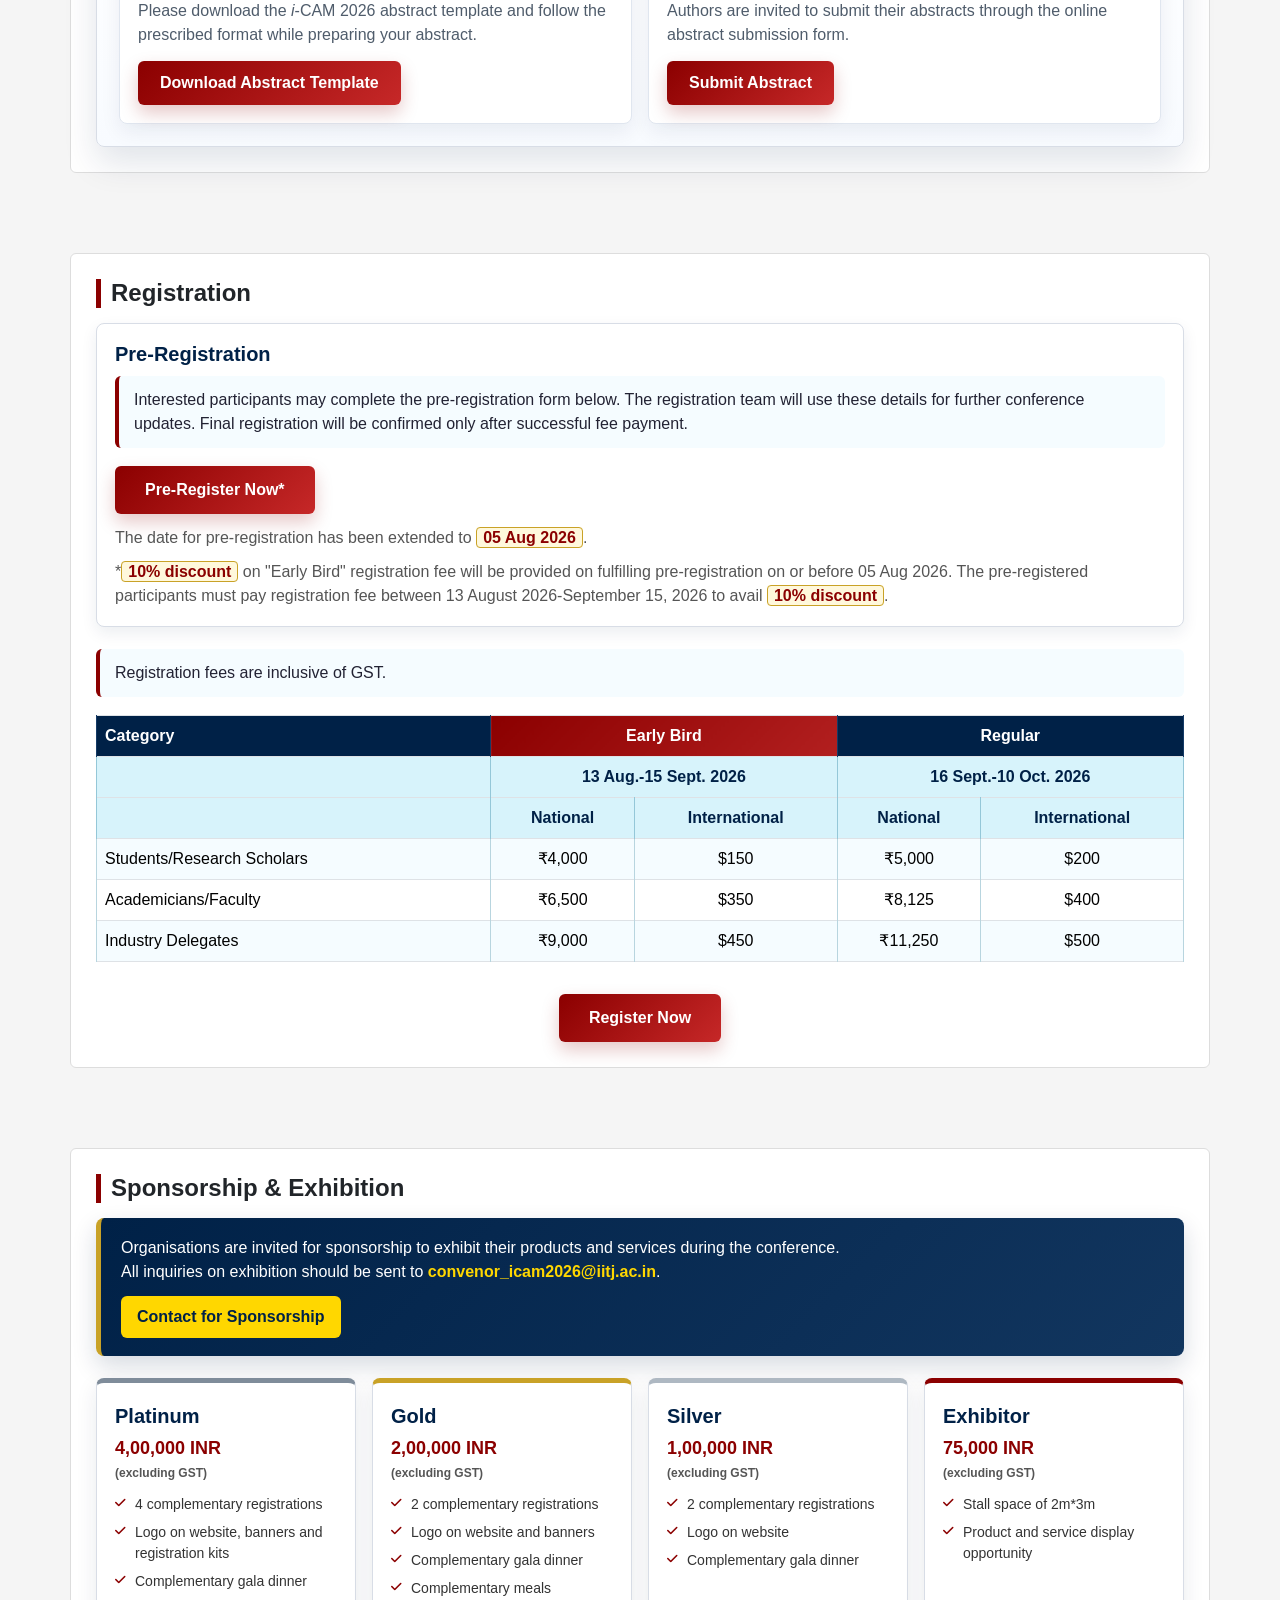
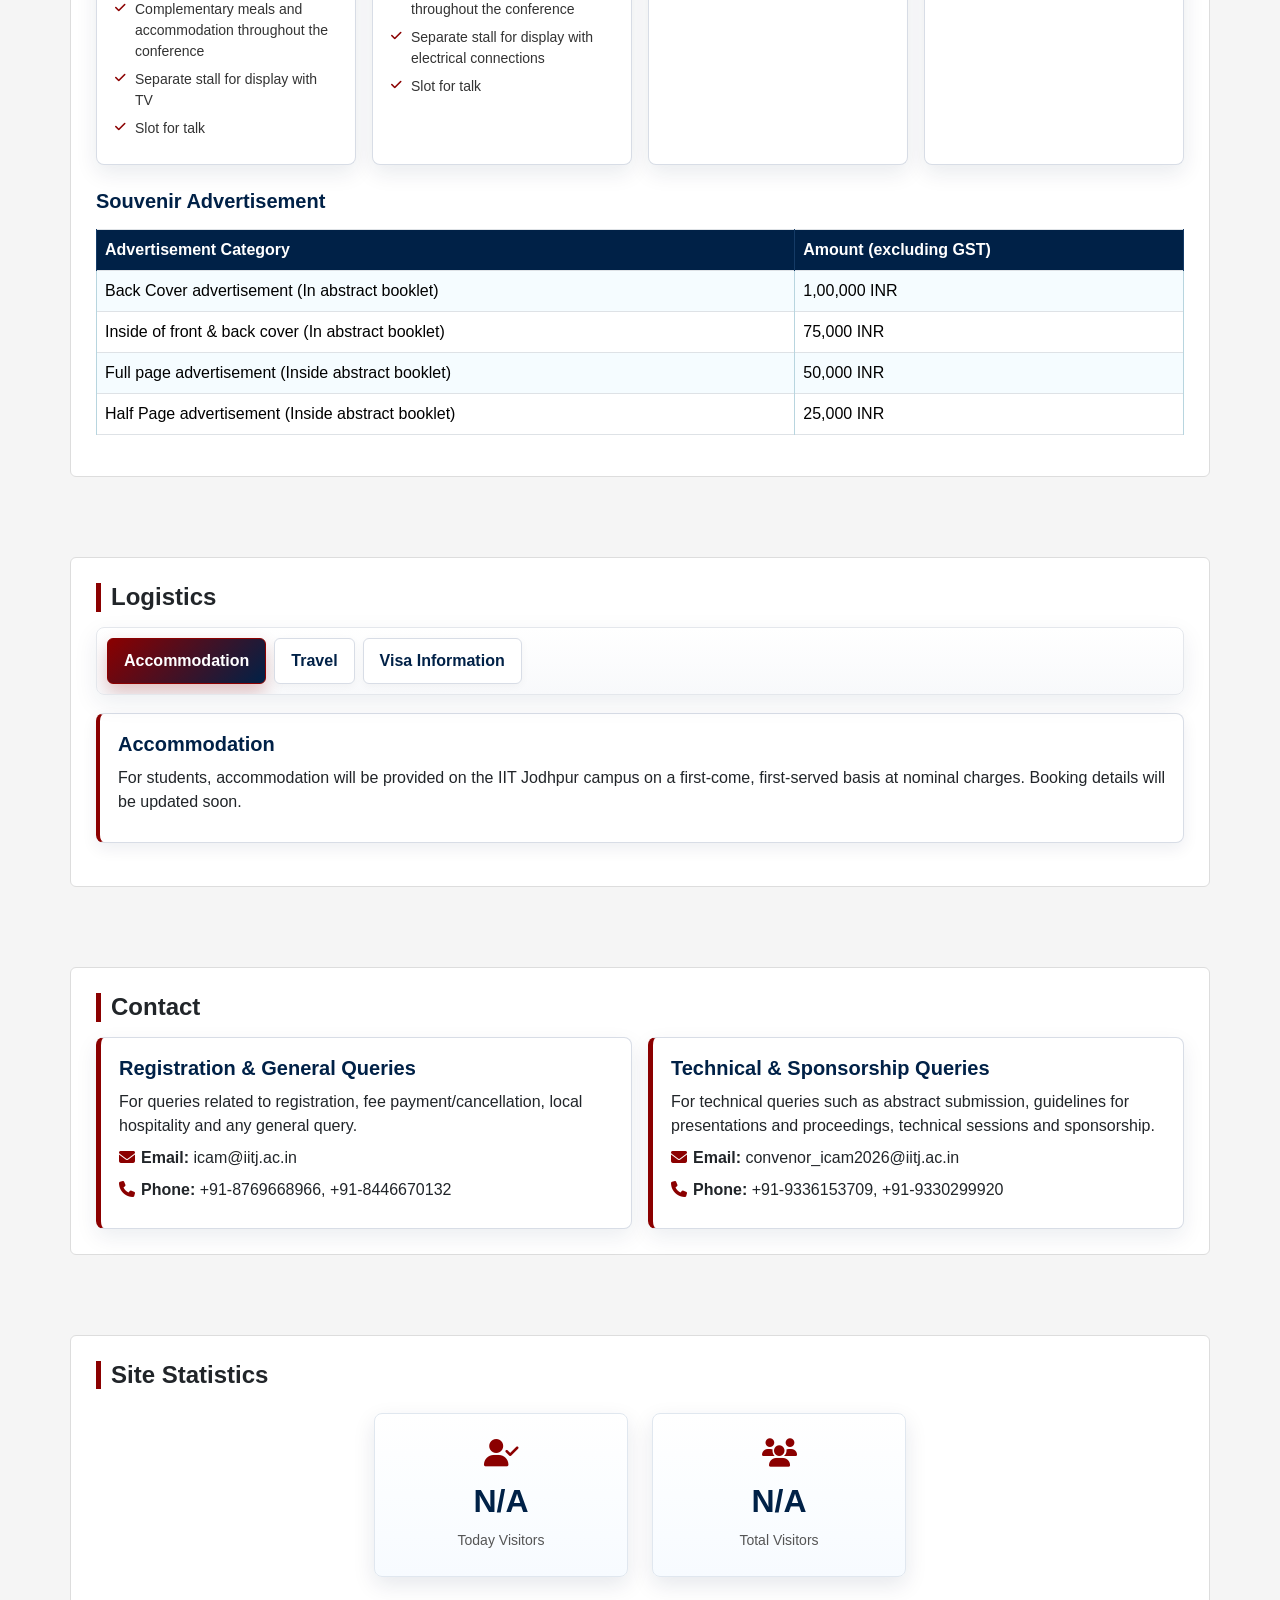
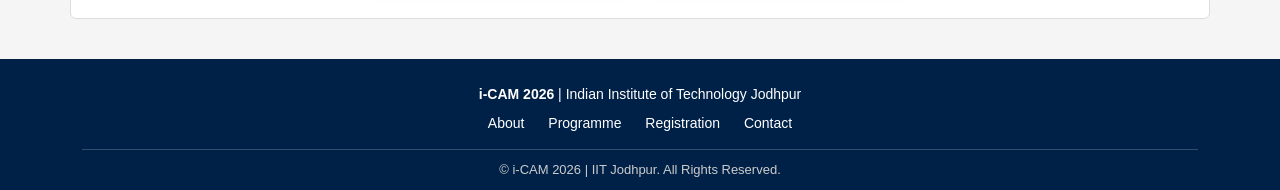
==== commit 455874a5: "Add files via upload" ====
--- a/index.html
+++ b/index.html
@@ -41,53 +41,42 @@
   <a href="https://www.instagram.com/mrbiswajit03" target="_blank" class="social-instagram"><i class="fab fa-instagram"></i></a>
 </div>
 
-<!-- Navigation -->
-<nav class="navbar navbar-expand-lg navbar-dark nav-tabs-custom sticky-top" aria-label="Main navigation">
+<!-- Navigation (Hamburger for Mobile) -->
+<nav class="navbar navbar-expand-lg nav-tabs-custom sticky-top" aria-label="Main navigation">
   <div class="container">
-    <a class="navbar-brand d-lg-none" href="index.html" aria-label="Biswajit Pal home">Biswajit Pal</a>
-
-    <button class="navbar-toggler text-white border-0" type="button"
-            data-bs-toggle="collapse" data-bs-target="#mainNavbar"
-            aria-controls="mainNavbar" aria-expanded="false" aria-label="Toggle navigation">
+    <a class="navbar-brand text-white fw-bold d-lg-none" href="index.html#top">Biswajit Pal</a>
+    <button class="navbar-toggler text-white border-0" type="button" data-bs-toggle="collapse" data-bs-target="#mainNavbar" aria-controls="mainNavbar" aria-expanded="false" aria-label="Toggle navigation">
       <span class="navbar-toggler-icon"></span>
     </button>
-
     <div class="collapse navbar-collapse justify-content-center" id="mainNavbar">
       <ul class="navbar-nav">
-        <li class="nav-item"><a class="nav-link" href="index.html">Home</a></li>
-
-        <li class="nav-item dropdown d-flex align-items-center">
-          <a class="nav-link" href="news.html">News</a>
-          <button class="nav-link dropdown-toggle dropdown-toggle-split border-0 bg-transparent"
-                  id="newsDropdownToggle" type="button" data-bs-toggle="dropdown"
-                  aria-expanded="false" aria-label="Open News submenu">
-            <span class="visually-hidden">Toggle News submenu</span>
-          </button>
-          <ul class="dropdown-menu" aria-labelledby="newsDropdownToggle">
-            <li><a class="dropdown-item" href="news.html#miscellaneous">Miscellaneous</a></li>
-            <li><a class="dropdown-item" href="news.html#academic-visits">Academic Visits</a></li>
-            <li><a class="dropdown-item" href="news.html#talks-seminars">Talks &amp; Seminars</a></li>
-            <li><a class="dropdown-item" href="news.html#publications">Publications</a></li>
-            <li><a class="dropdown-item" href="news.html#projects-grants">Projects &amp; Grants</a></li>
-          </ul>
-        </li>
-
-        <li class="nav-item dropdown d-flex align-items-center">
-          <a class="nav-link" href="about.html">About Me</a>
-          <button class="nav-link dropdown-toggle dropdown-toggle-split border-0 bg-transparent"
-                  id="aboutMeDropdownToggle" type="button" data-bs-toggle="dropdown"
-                  aria-expanded="false" aria-label="Open About Me submenu">
-            <span class="visually-hidden">Toggle About Me submenu</span>
-          </button>
-          <ul class="dropdown-menu" aria-labelledby="aboutMeDropdownToggle">
-            <li><a class="dropdown-item" href="about.html#academic-journey">Academic Journey</a></li>
-            <li><a class="dropdown-item" href="about.html#teaching">Teaching</a></li>
-            <li><a class="dropdown-item" href="about.html#roles-responsibilities">Roles &amp; Responsibilities</a></li>
-            <li><a class="dropdown-item" href="about.html#achievements">Achievements</a></li>
-            <li><a class="dropdown-item" href="about.html#personal-pursuits">Personal Pursuits</a></li>
-          </ul>
-        </li>
-
+        <li class="nav-item"><a class="nav-link active" href="index.html" aria-current="page">Home</a></li>
+        <li class="nav-item dropdown">
+  <div class="d-flex align-items-center">
+    <a class="nav-link" href="news.html">News</a>
+    <button class="nav-link dropdown-toggle dropdown-toggle-split border-0 bg-transparent" id="newsDropdownToggle" type="button" data-bs-toggle="dropdown" aria-expanded="false" aria-label="Open News submenu"><span class="visually-hidden">Toggle News submenu</span></button>
+  </div>
+  <ul class="dropdown-menu" aria-labelledby="newsDropdownToggle">
+    <li><a class="dropdown-item" href="news.html#miscellaneous">Miscellaneous</a></li>
+    <li><a class="dropdown-item" href="news.html#academic-visits">Academic Visits</a></li>
+    <li><a class="dropdown-item" href="news.html#talks-seminars">Talks &amp; Seminars</a></li>
+    <li><a class="dropdown-item" href="news.html#publications">Publications</a></li>
+    <li><a class="dropdown-item" href="news.html#projects-grants">Projects &amp; Grants</a></li>
+  </ul>
+</li>
+        <li class="nav-item dropdown">
+  <div class="d-flex align-items-center">
+    <a class="nav-link" href="about.html">About Me</a>
+    <button class="nav-link dropdown-toggle dropdown-toggle-split border-0 bg-transparent" id="aboutDropdownToggle" type="button" data-bs-toggle="dropdown" aria-expanded="false" aria-label="Open About Me submenu"><span class="visually-hidden">Toggle About Me submenu</span></button>
+  </div>
+  <ul class="dropdown-menu" aria-labelledby="aboutDropdownToggle">
+    <li><a class="dropdown-item" href="about.html#academic-journey">Academic Journey</a></li>
+    <li><a class="dropdown-item" href="about.html#teaching">Teaching</a></li>
+    <li><a class="dropdown-item" href="about.html#roles-responsibilities">Roles &amp; Responsibilities</a></li>
+    <li><a class="dropdown-item" href="about.html#achievements">Achievements</a></li>
+    <li><a class="dropdown-item" href="about.html#personal-pursuits">Personal Pursuits</a></li>
+  </ul>
+</li>
         <li class="nav-item"><a class="nav-link" href="research.html">Research</a></li>
         <li class="nav-item"><a class="nav-link" href="publications.html">Publications</a></li>
         <li class="nav-item"><a class="nav-link" href="gallery.html">Gallery</a></li>
@@ -1651,9 +1640,7 @@
   });
 </script>
 <script>
-  // Close the mobile menu after a navigation link is selected.
-  // Dropdown toggle buttons are deliberately excluded so their menus can open.
-  document.querySelectorAll('#mainNavbar a.nav-link, #mainNavbar a.dropdown-item').forEach(function (link) {
+  document.querySelectorAll('#mainNavbar .nav-link').forEach(function (link) {
     link.addEventListener('click', function () {
       const navbar = document.getElementById('mainNavbar');
       if (navbar && navbar.classList.contains('show')) {
@@ -1697,4 +1684,4 @@
   });
 </script>
 </body>
-</html>
+</html>
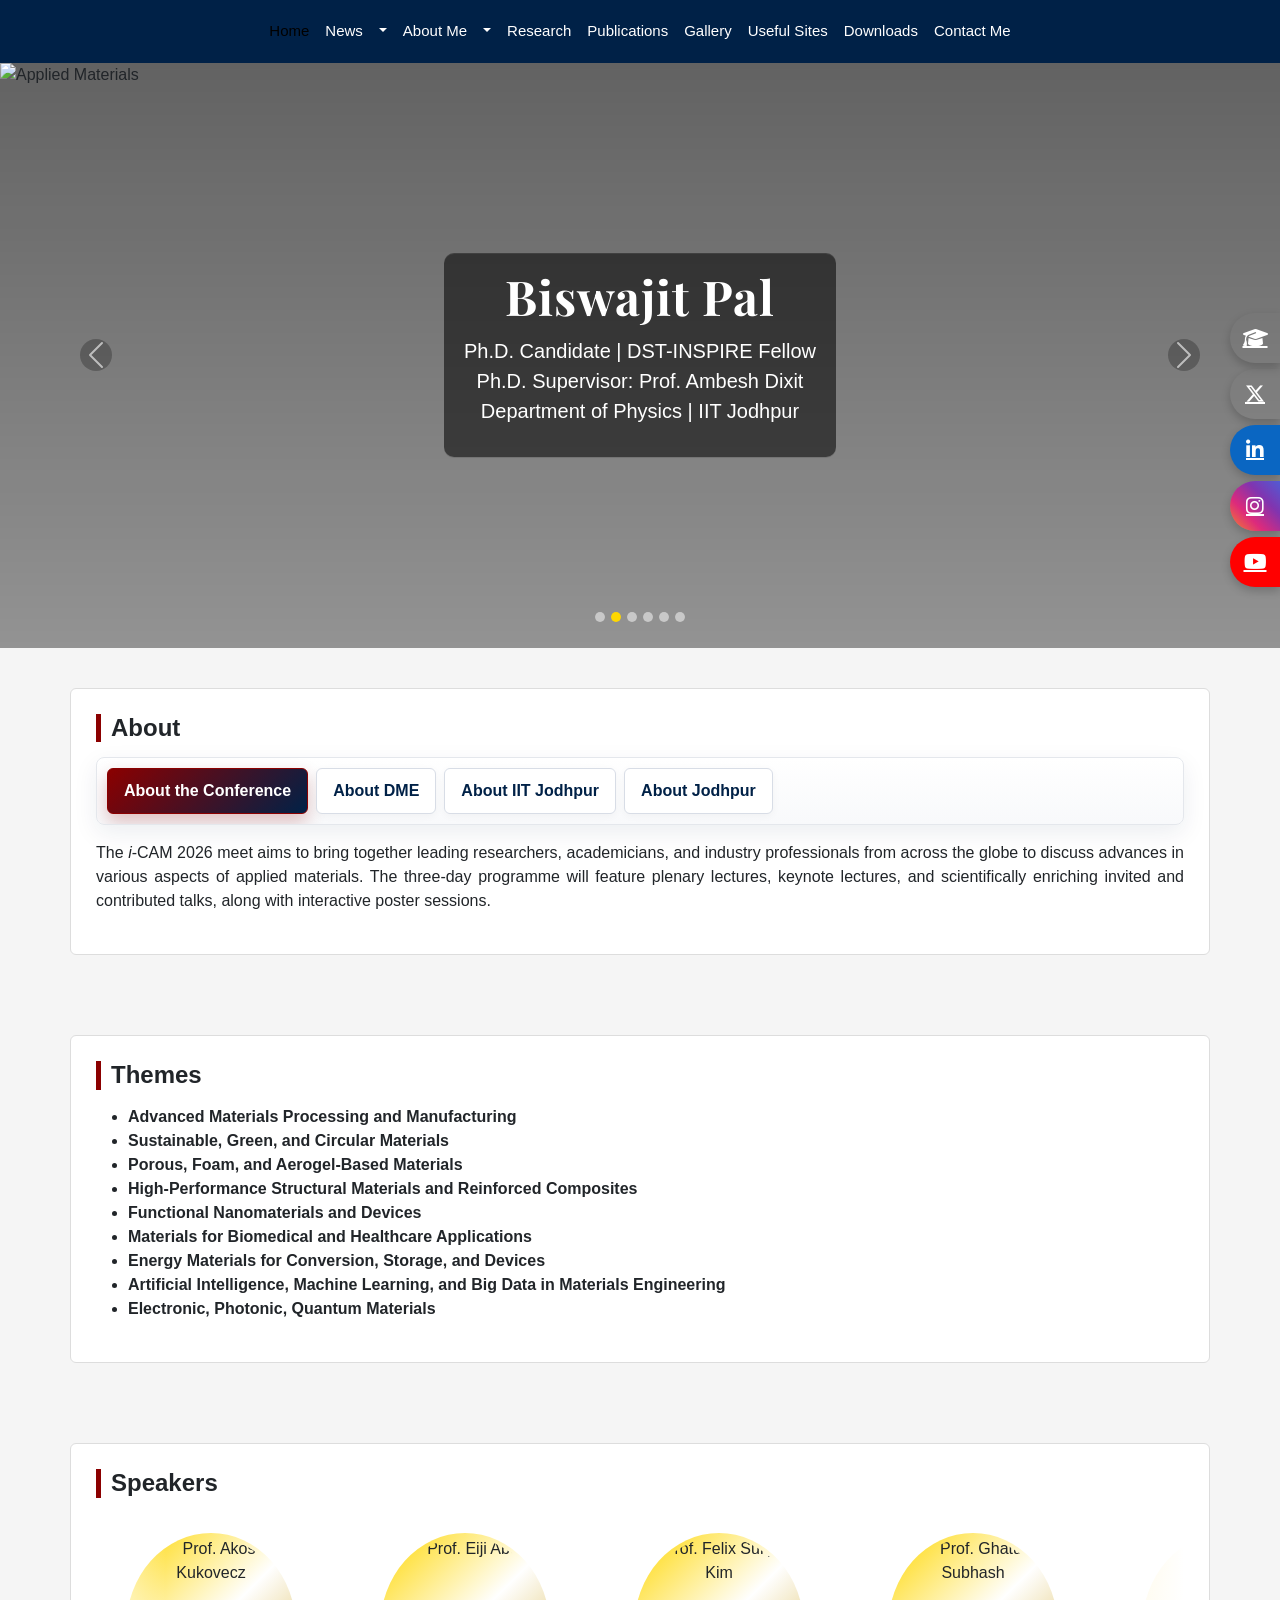
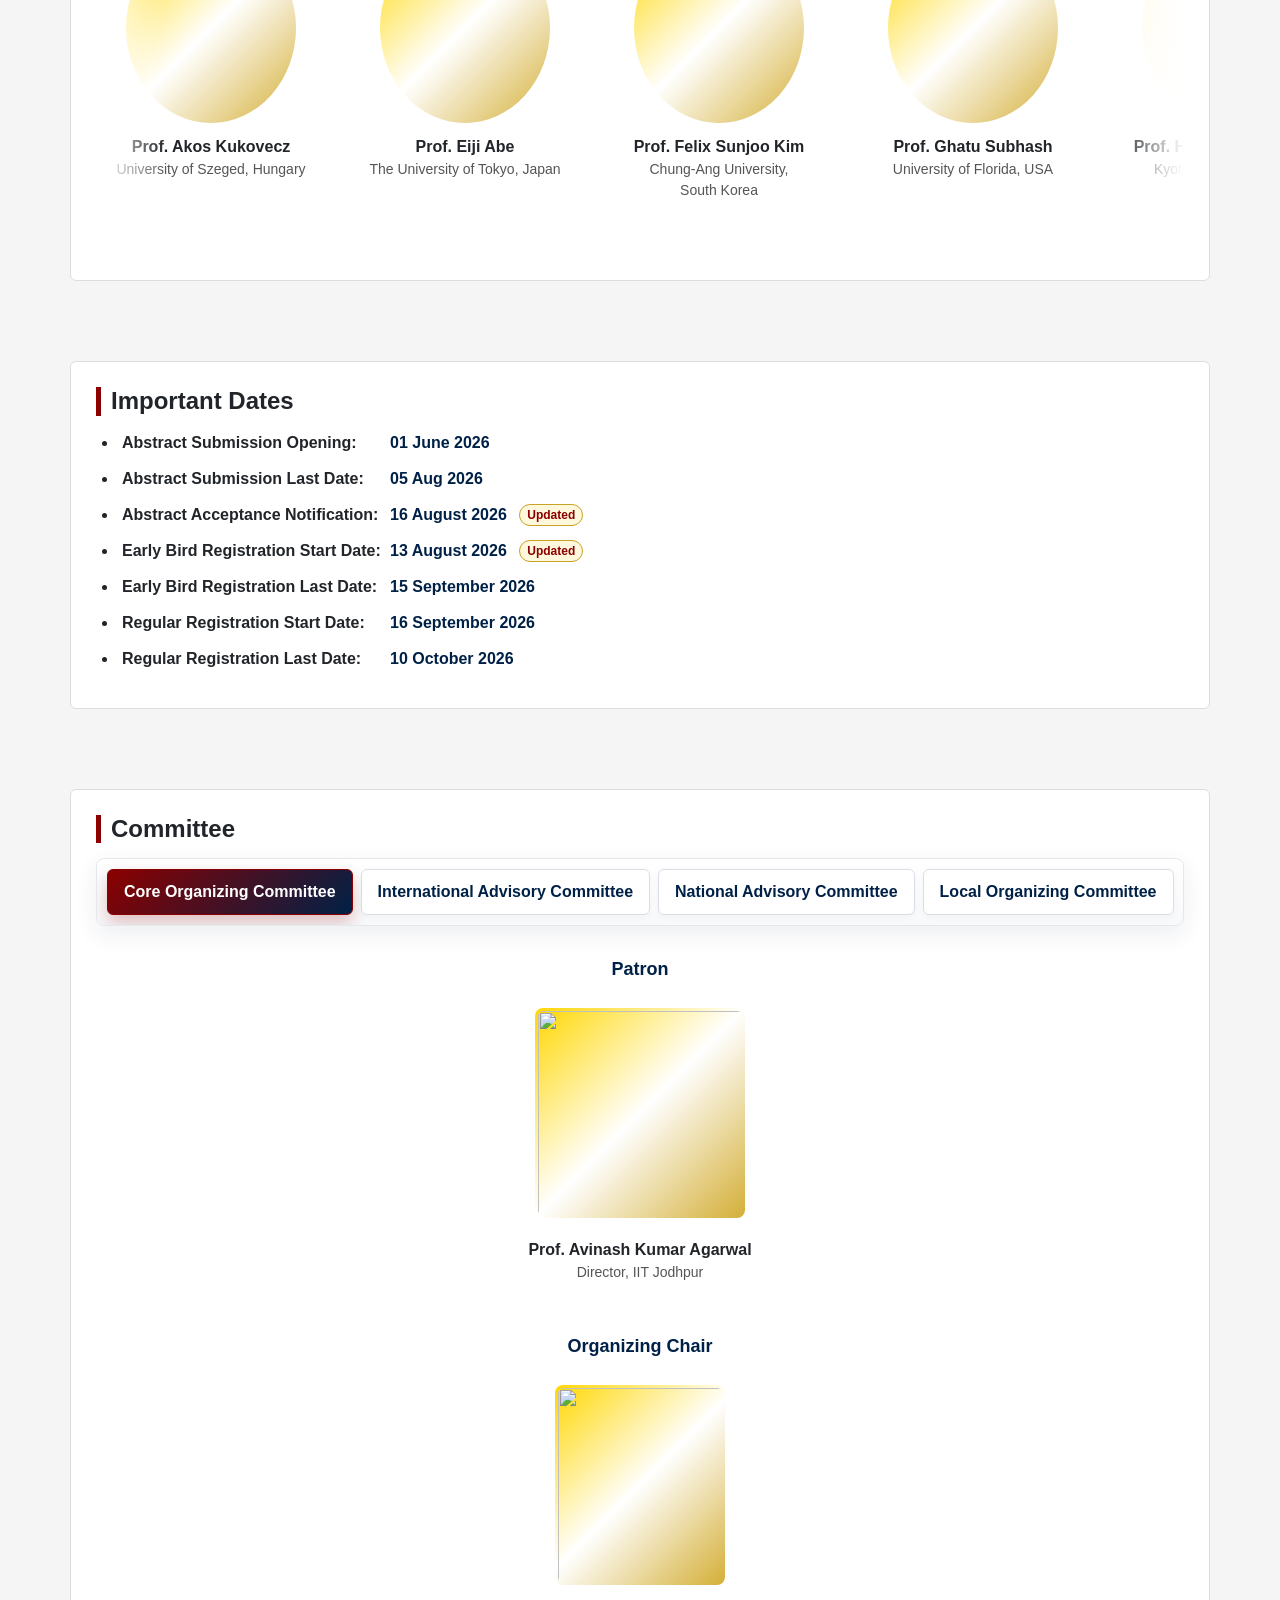
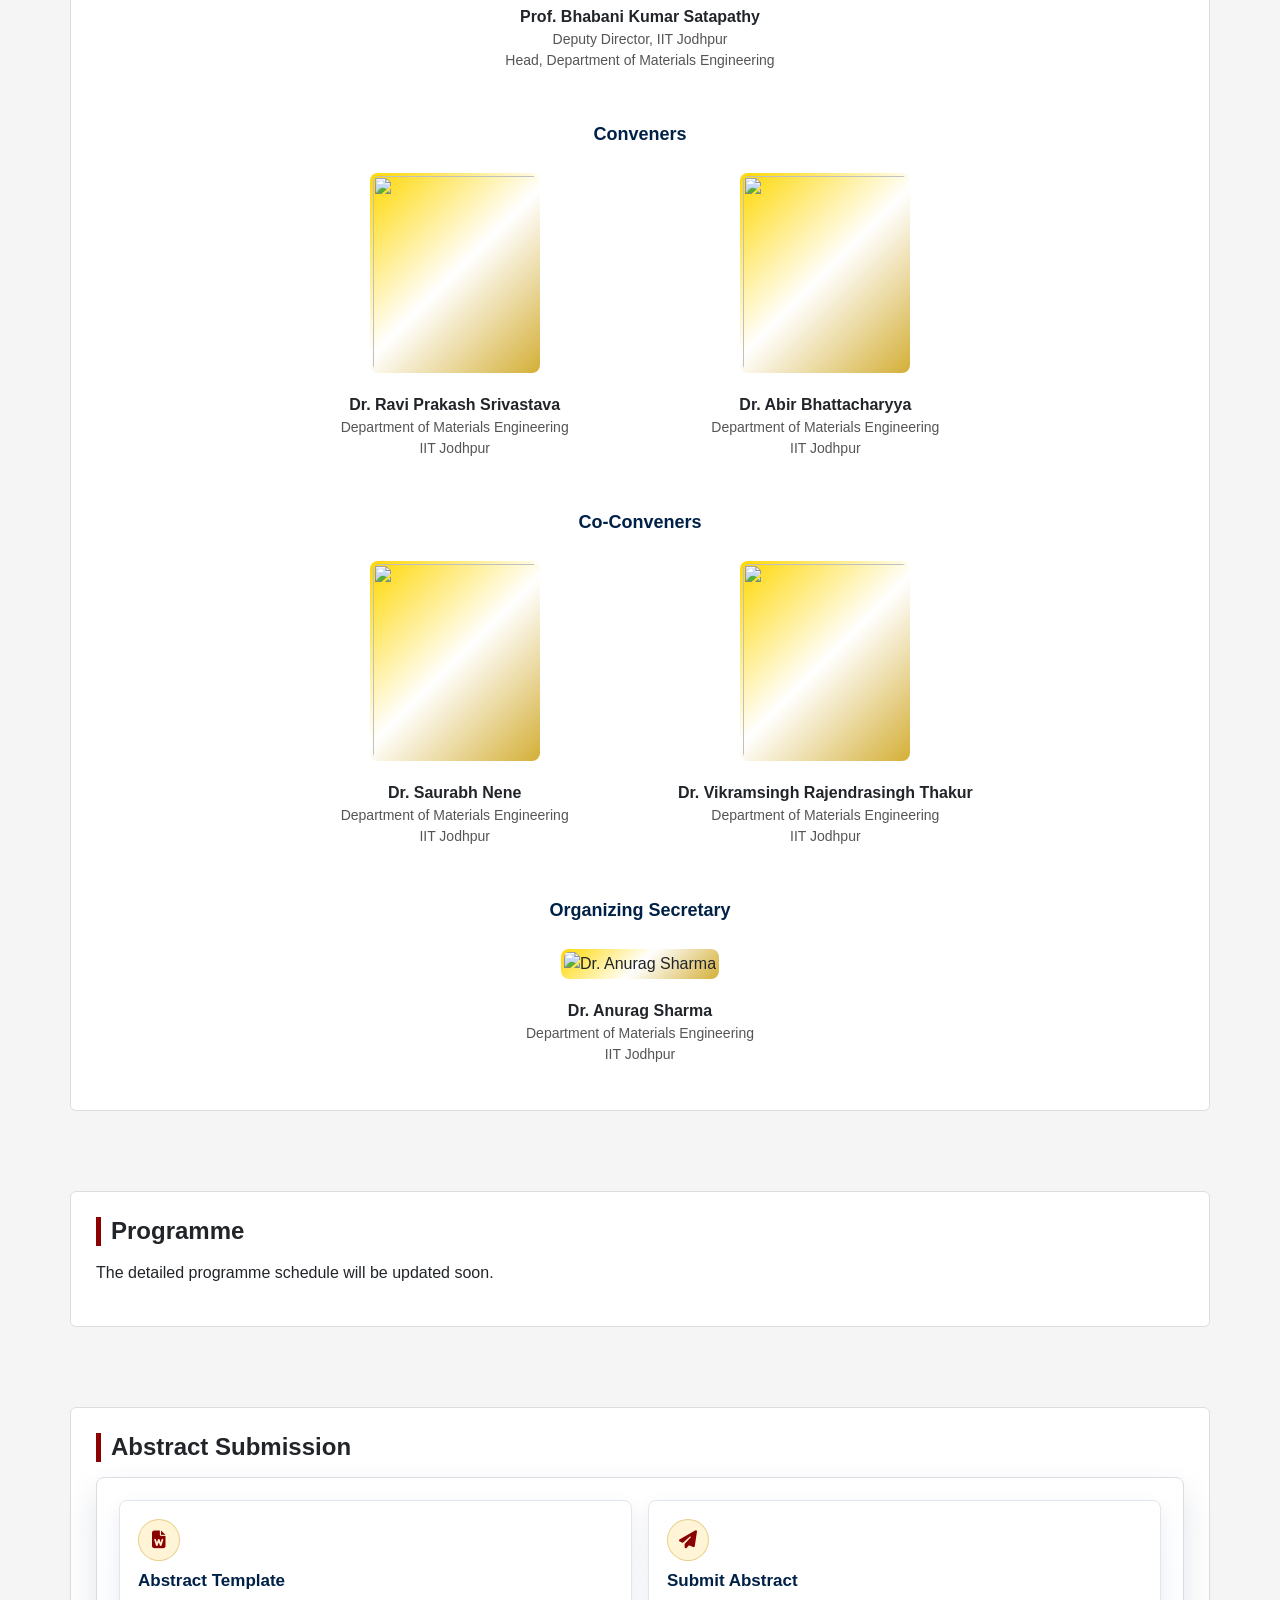
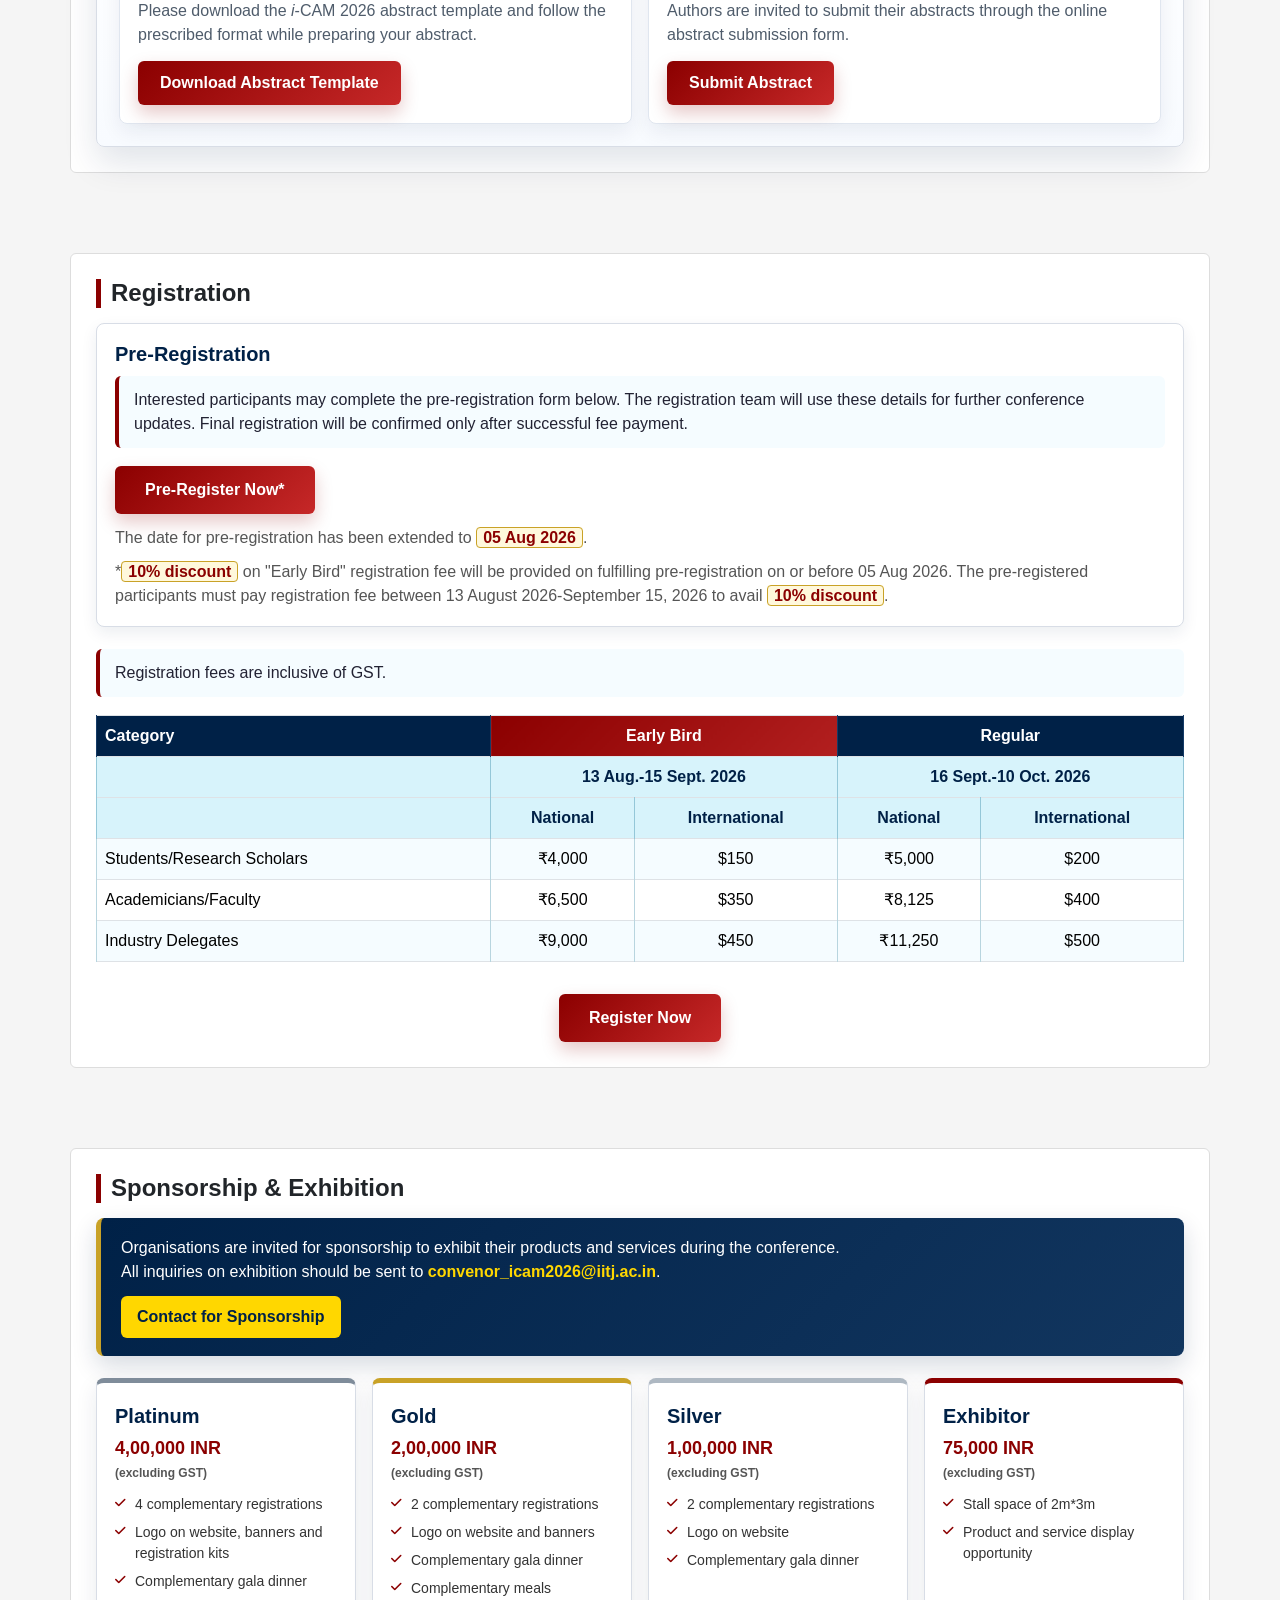
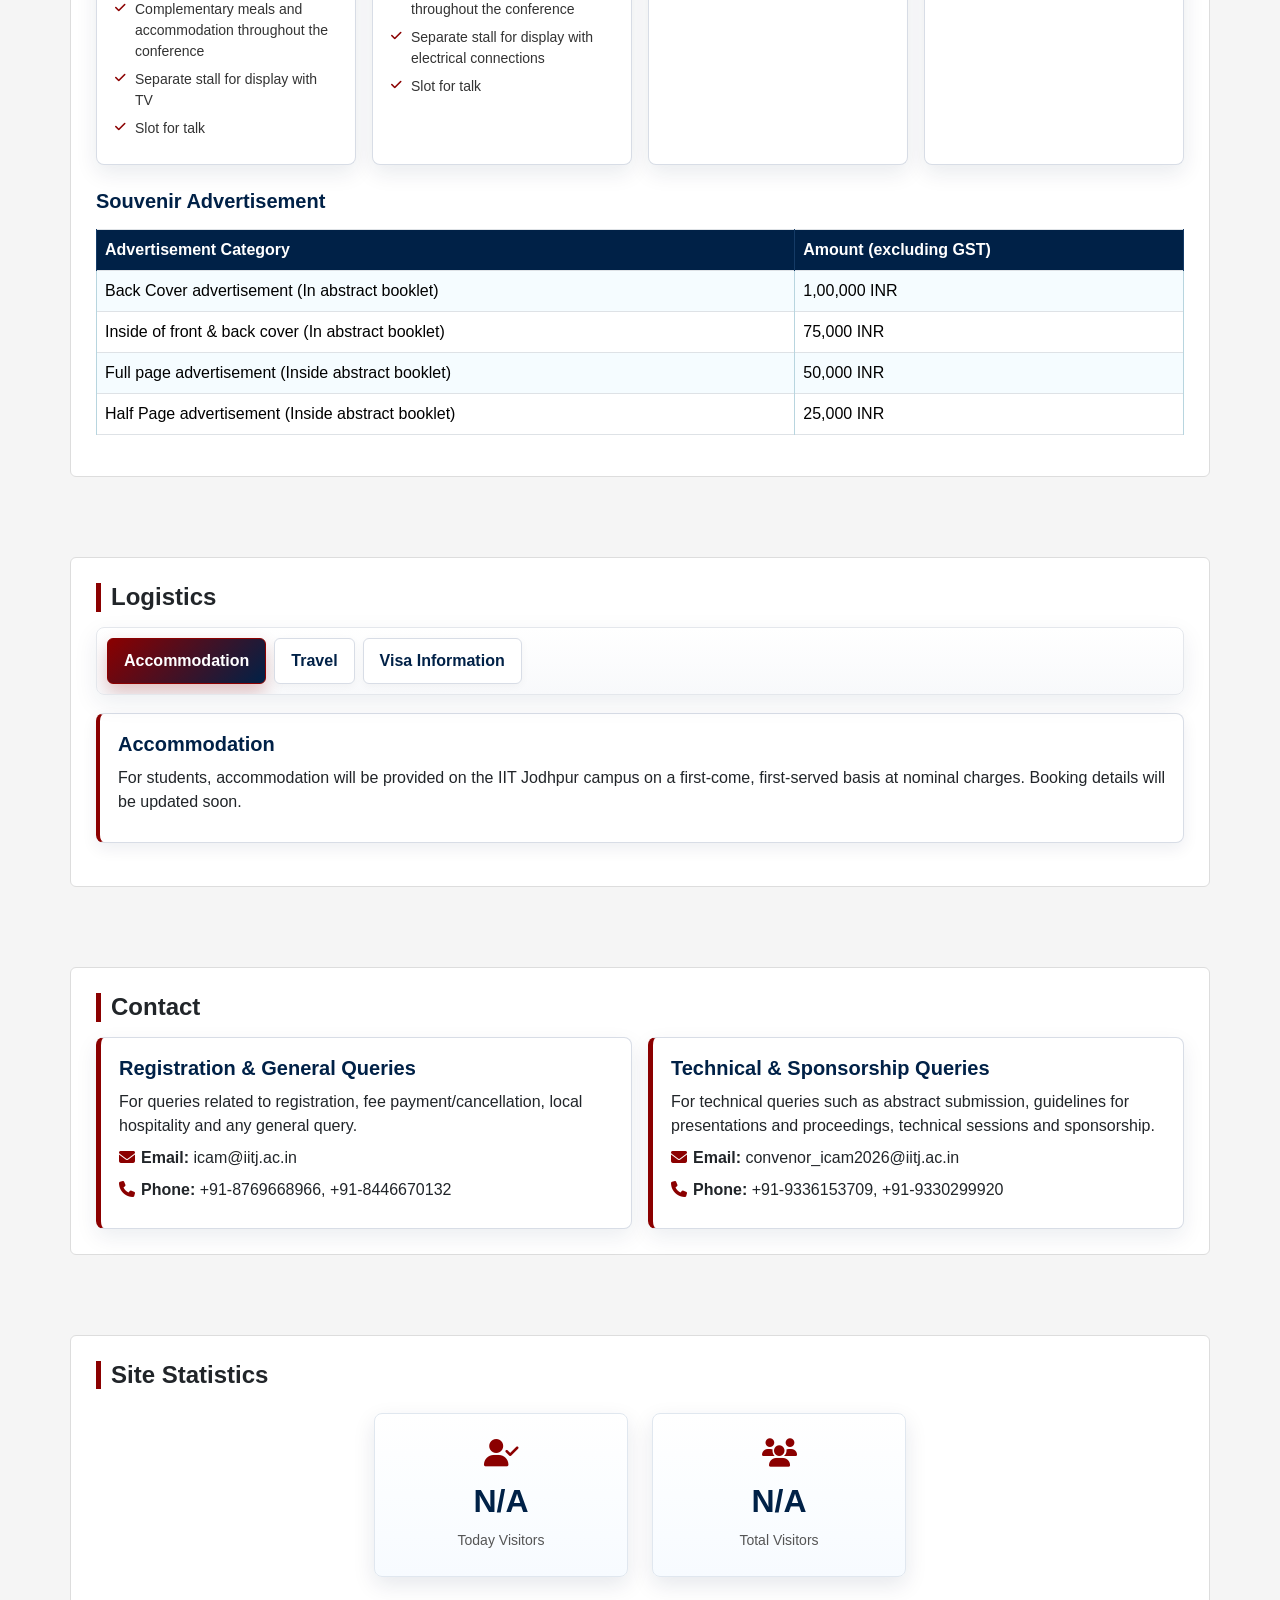
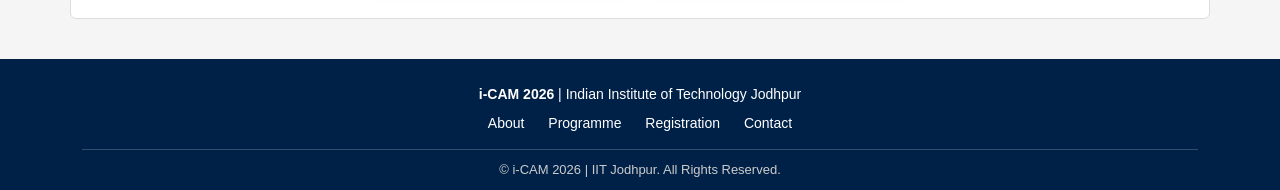
==== commit d818b398: "Update index.html" ====
--- a/index.html
+++ b/index.html
@@ -34,12 +34,49 @@
 </div>
 
 <!-- Social Bar -->
+
 <div class="social-bar">
-  <!-- Replace # with your actual social media links -->
-  <a href="https://www.linkedin.com/mrbiswajit03" target="_blank" class="social-linkedin"><i class="fab fa-linkedin-in"></i></a>
-  <a href="https://www.youtube.com/mrbiswajit03" target="_blank" class="social-youtube"><i class="fab fa-youtube"></i></a>
-  <a href="https://www.instagram.com/mrbiswajit03" target="_blank" class="social-instagram"><i class="fab fa-instagram"></i></a>
+  <!-- Google Scholar: replace YOUR_SCHOLAR_ID with your profile ID -->
+  <a href="https://scholar.google.com/citations?user=YOUR_SCHOLAR_ID"
+     target="_blank" rel="noopener noreferrer"
+     class="social-google-scholar"
+     aria-label="Google Scholar" title="Google Scholar">
+    <i class="fas fa-graduation-cap"></i>
+  </a>
+
+  <!-- X (Twitter) -->
+  <a href="https://x.com/mrbiswajit03"
+     target="_blank" rel="noopener noreferrer"
+     class="social-x"
+     aria-label="X" title="X">
+    <i class="fab fa-x-twitter"></i>
+  </a>
+
+  <!-- LinkedIn -->
+  <a href="https://www.linkedin.com/in/mrbiswajit03/"
+     target="_blank" rel="noopener noreferrer"
+     class="social-linkedin"
+     aria-label="LinkedIn" title="LinkedIn">
+    <i class="fab fa-linkedin-in"></i>
+  </a>
+
+  <!-- Instagram -->
+  <a href="https://www.instagram.com/mrbiswajit03"
+     target="_blank" rel="noopener noreferrer"
+     class="social-instagram"
+     aria-label="Instagram" title="Instagram">
+    <i class="fab fa-instagram"></i>
+  </a>
+
+  <!-- YouTube -->
+  <a href="https://www.youtube.com/mrbiswajit03"
+     target="_blank" rel="noopener noreferrer"
+     class="social-youtube"
+     aria-label="YouTube" title="YouTube">
+    <i class="fab fa-youtube"></i>
+  </a>
 </div>
+
 
 <!-- Navigation (Hamburger for Mobile) -->
 <nav class="navbar navbar-expand-lg nav-tabs-custom sticky-top" aria-label="Main navigation">
@@ -1684,4 +1721,4 @@
   });
 </script>
 </body>
-</html>+</html>
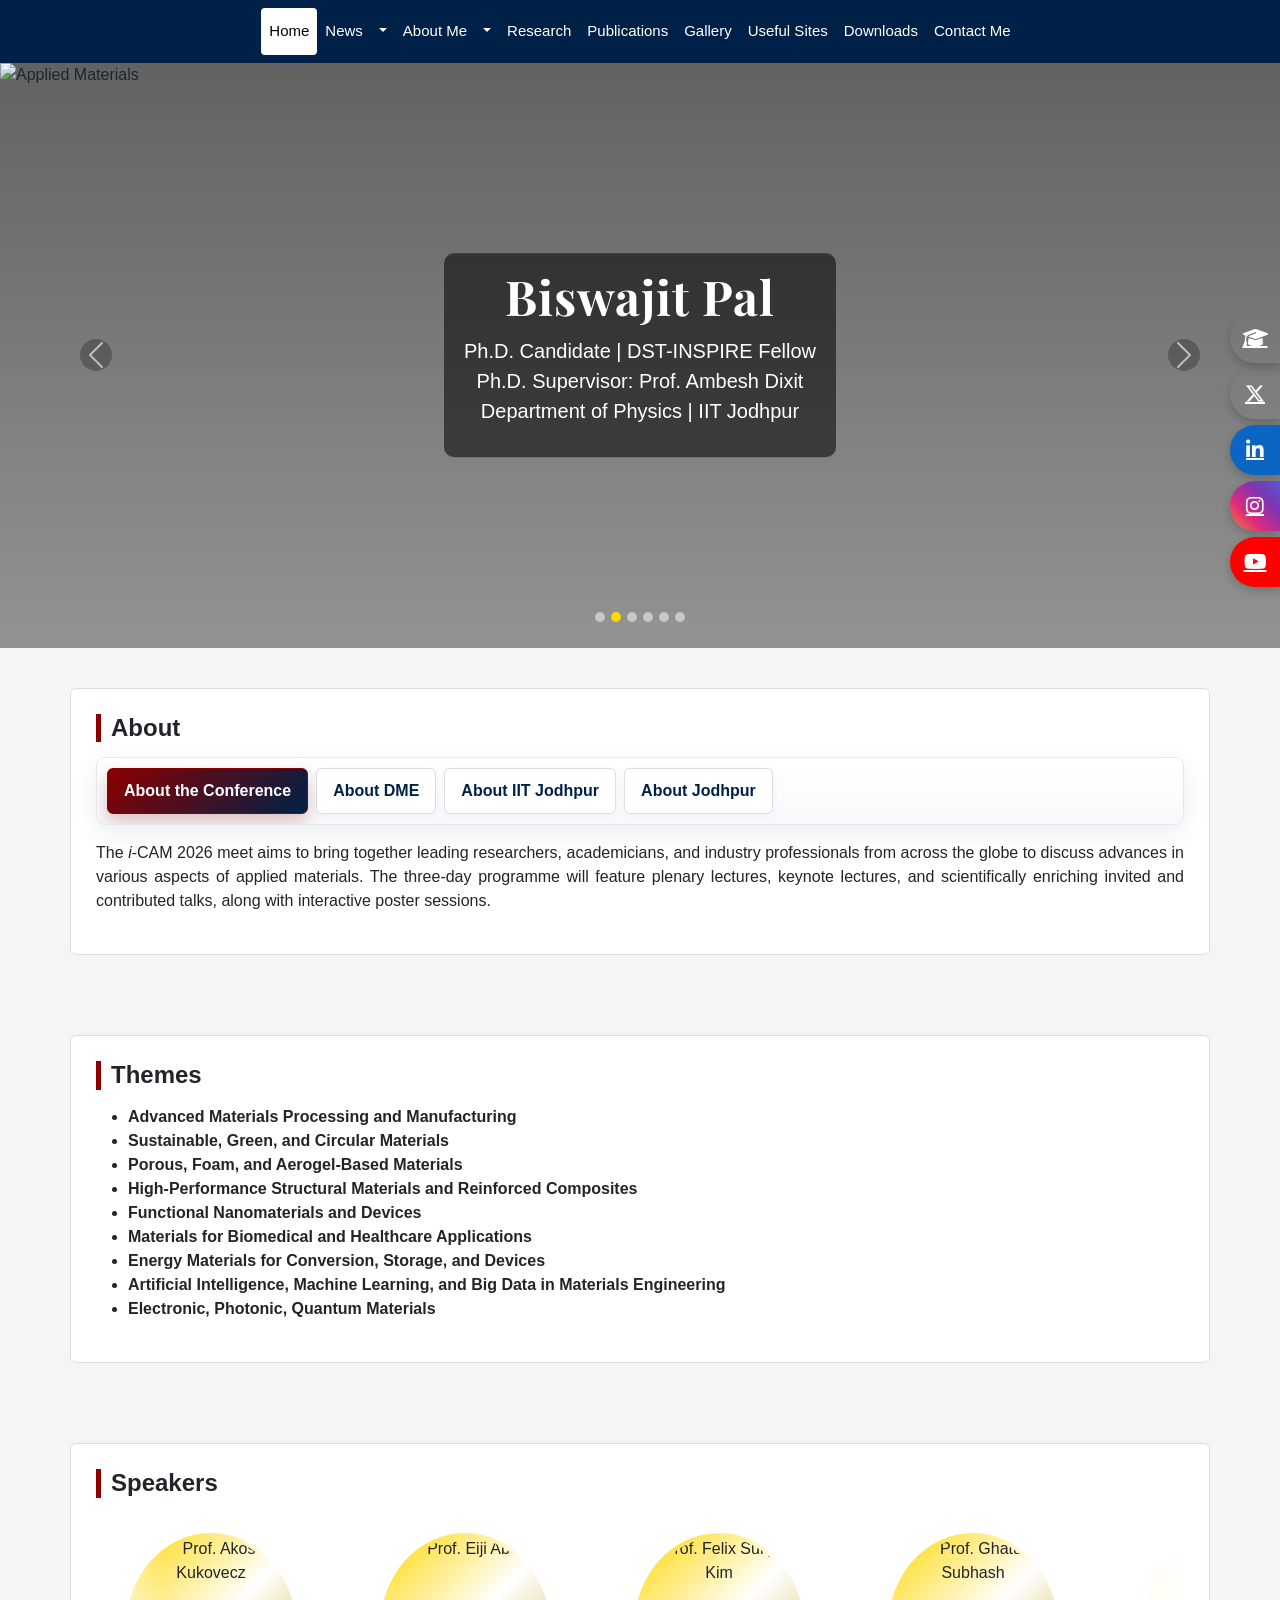
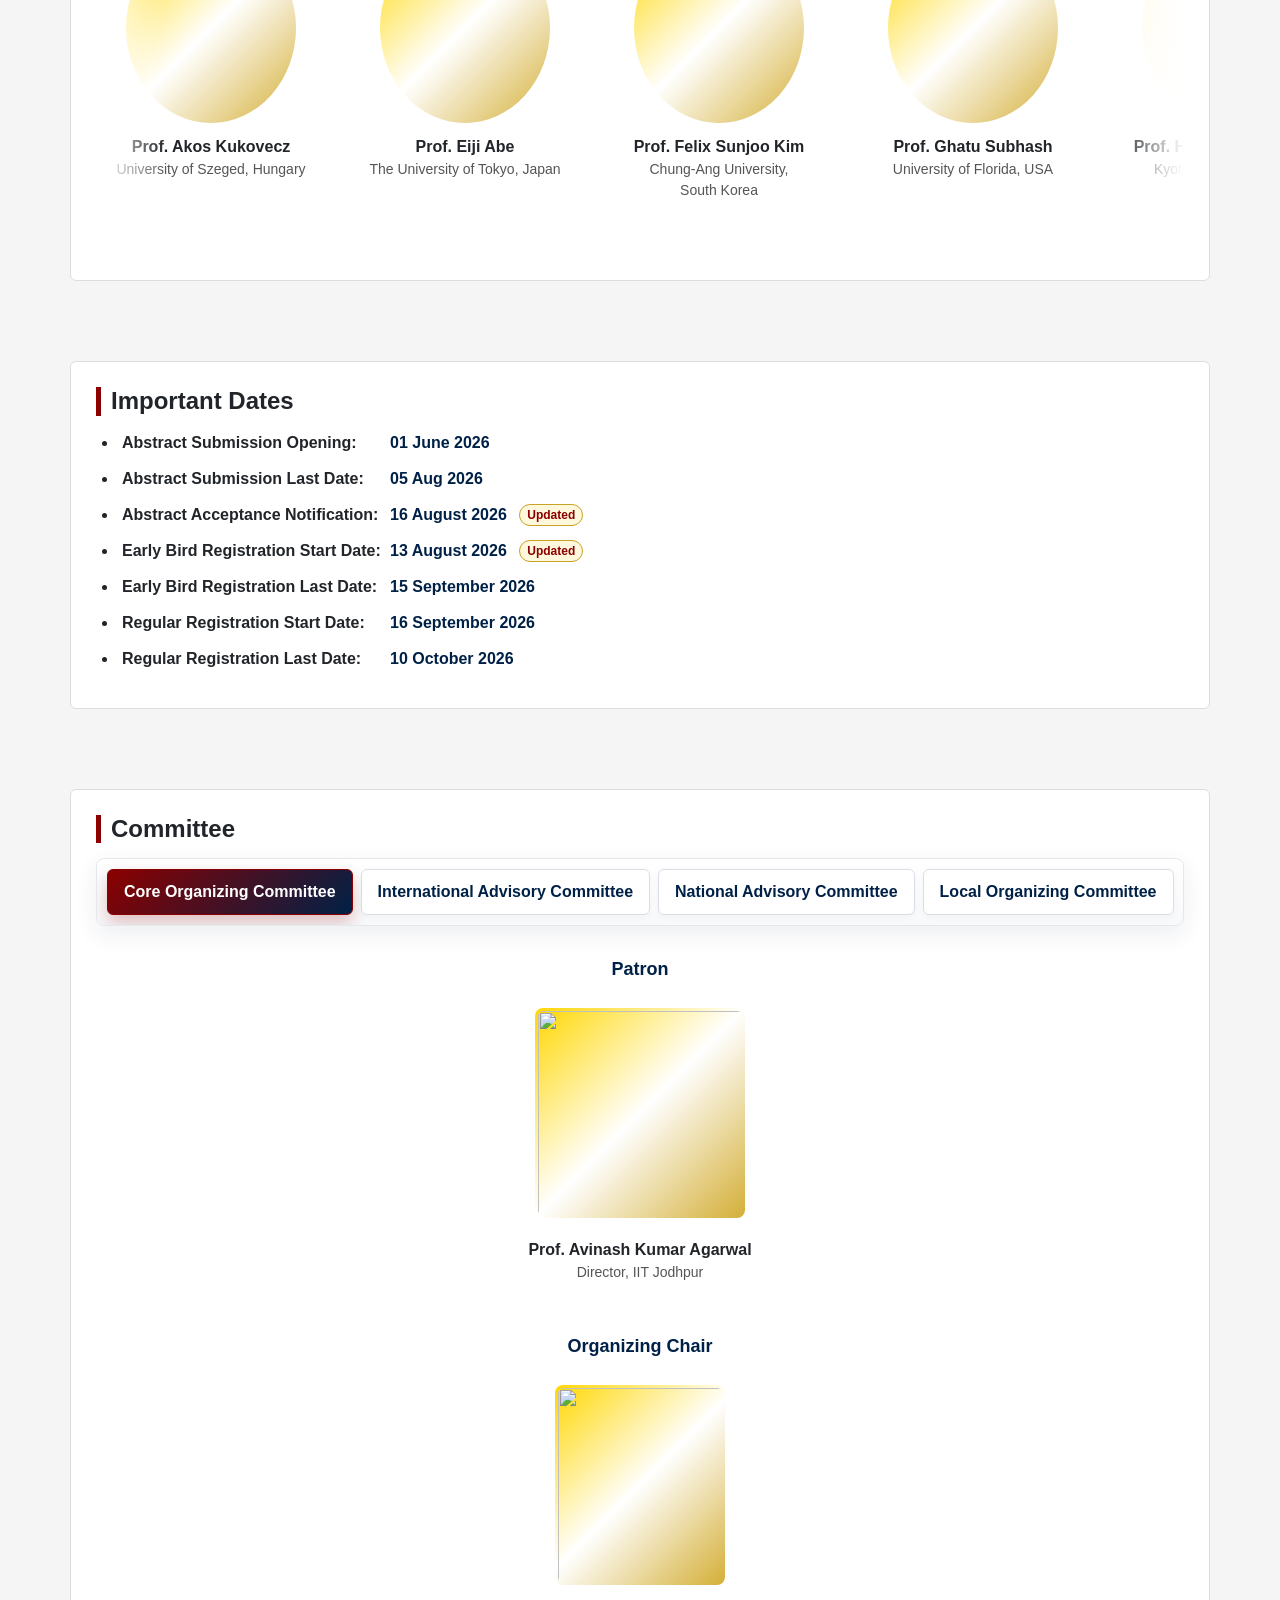
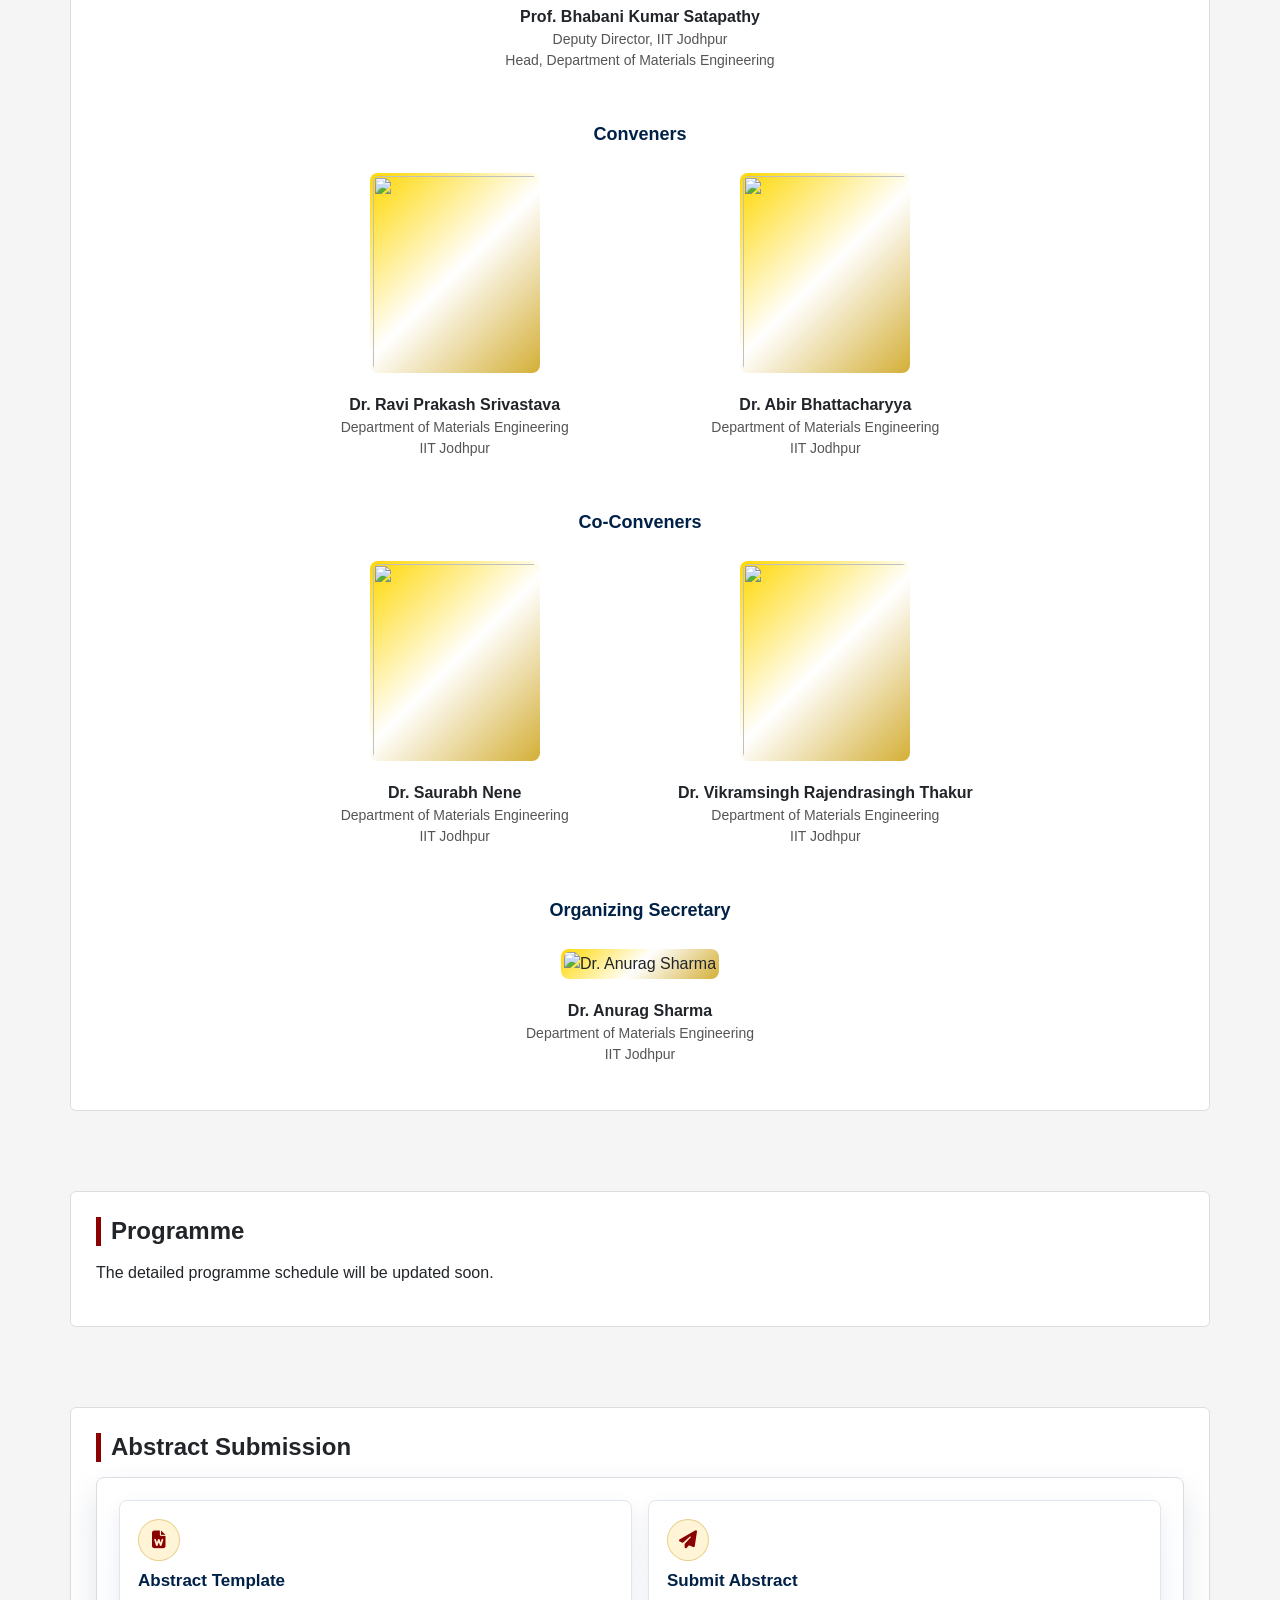
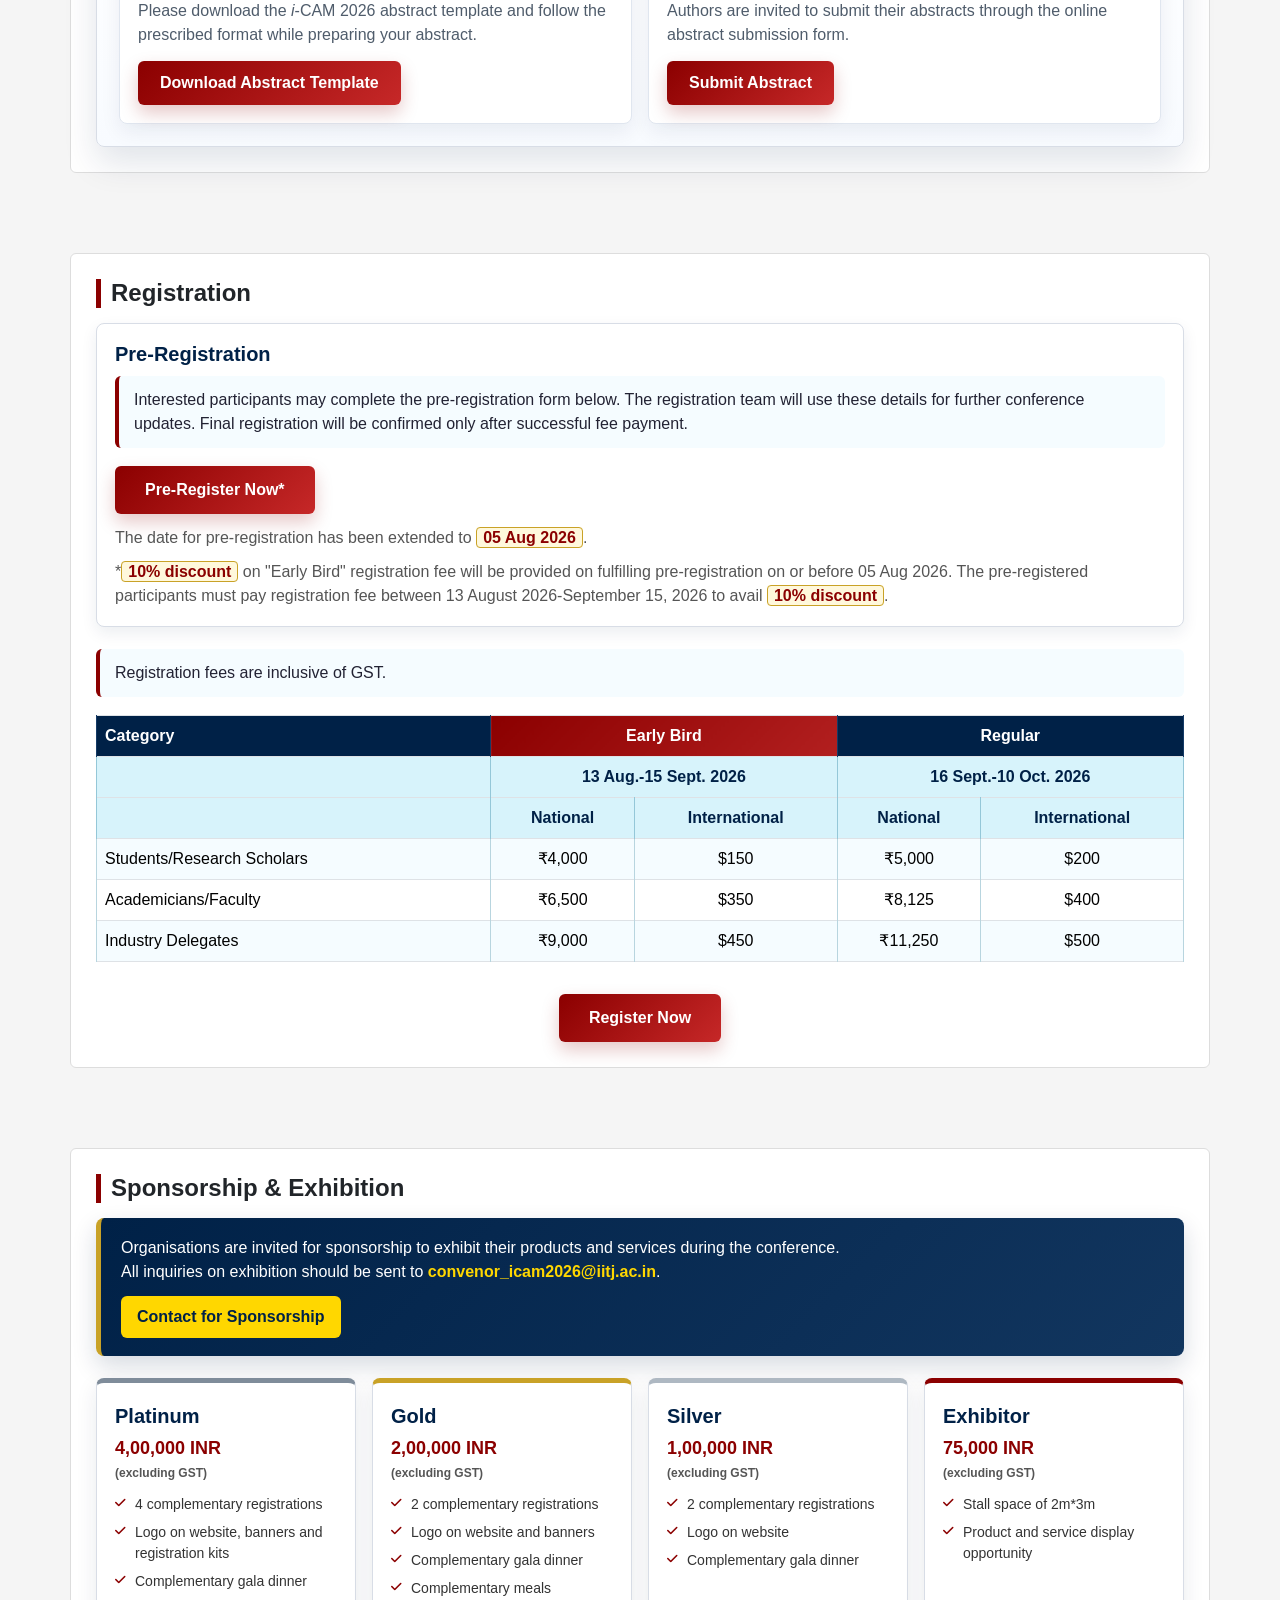
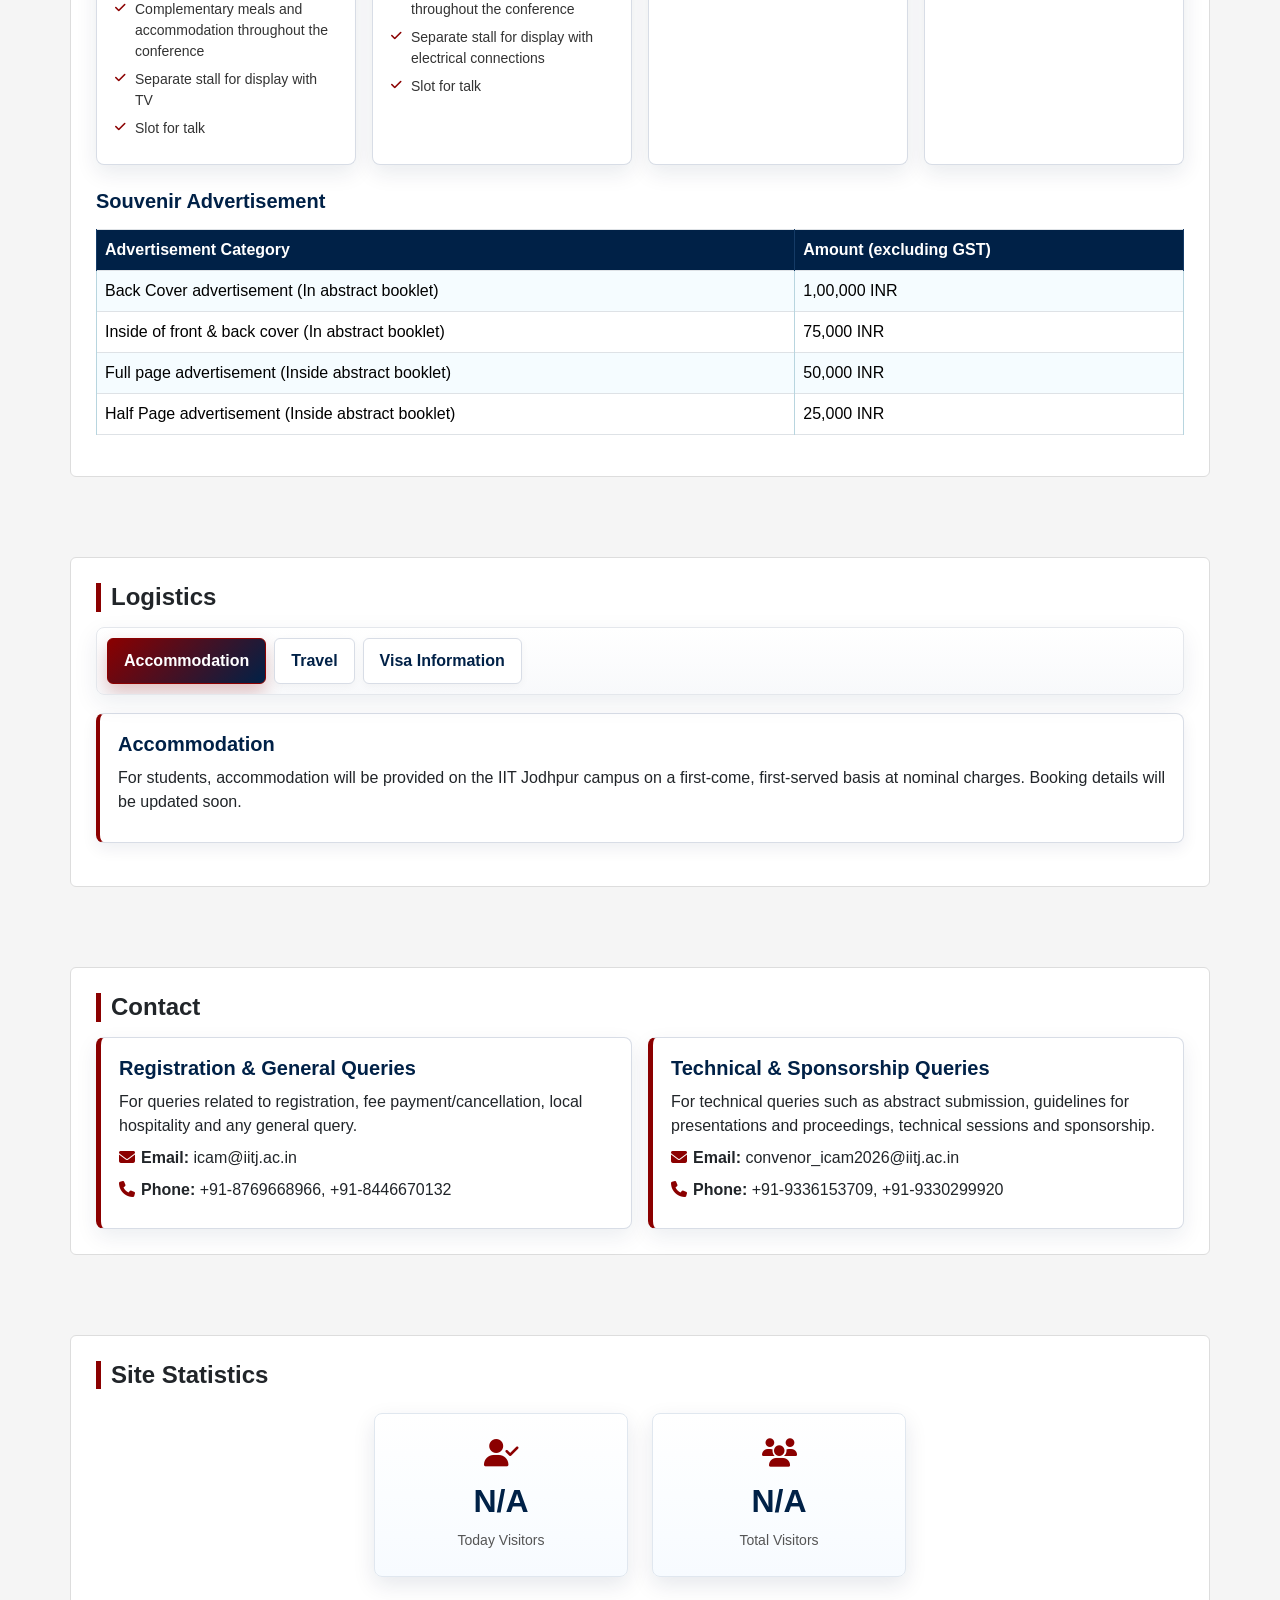
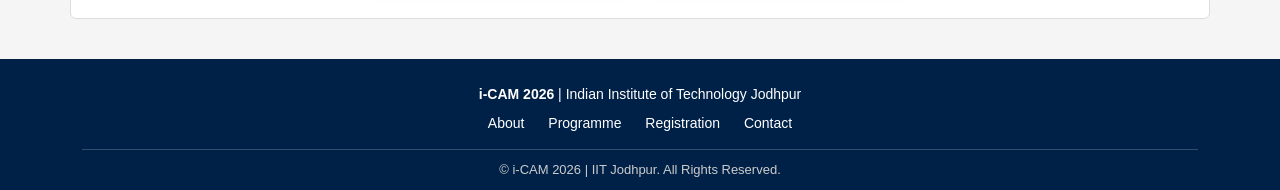
==== commit 70829400: "Update index.html" ====
--- a/index.html
+++ b/index.html
@@ -23,6 +23,26 @@
 
     gtag('config', 'G-THME9T4XE9');
   </script>
+
+<style>
+  /* Active/selected menu item */
+  .nav-tabs-custom .navbar-nav .nav-link.active,
+  .nav-tabs-custom .navbar-nav .nav-link[aria-current="page"] {
+    background-color: #ffffff !important;
+    color: #000000 !important;
+    border-radius: 4px;
+  }
+
+  /* Keep the selected item readable when hovered or focused */
+  .nav-tabs-custom .navbar-nav .nav-link.active:hover,
+  .nav-tabs-custom .navbar-nav .nav-link.active:focus,
+  .nav-tabs-custom .navbar-nav .nav-link[aria-current="page"]:hover,
+  .nav-tabs-custom .navbar-nav .nav-link[aria-current="page"]:focus {
+    background-color: #ffffff !important;
+    color: #000000 !important;
+  }
+</style>
+  
 </head>
 
 <body id="top">
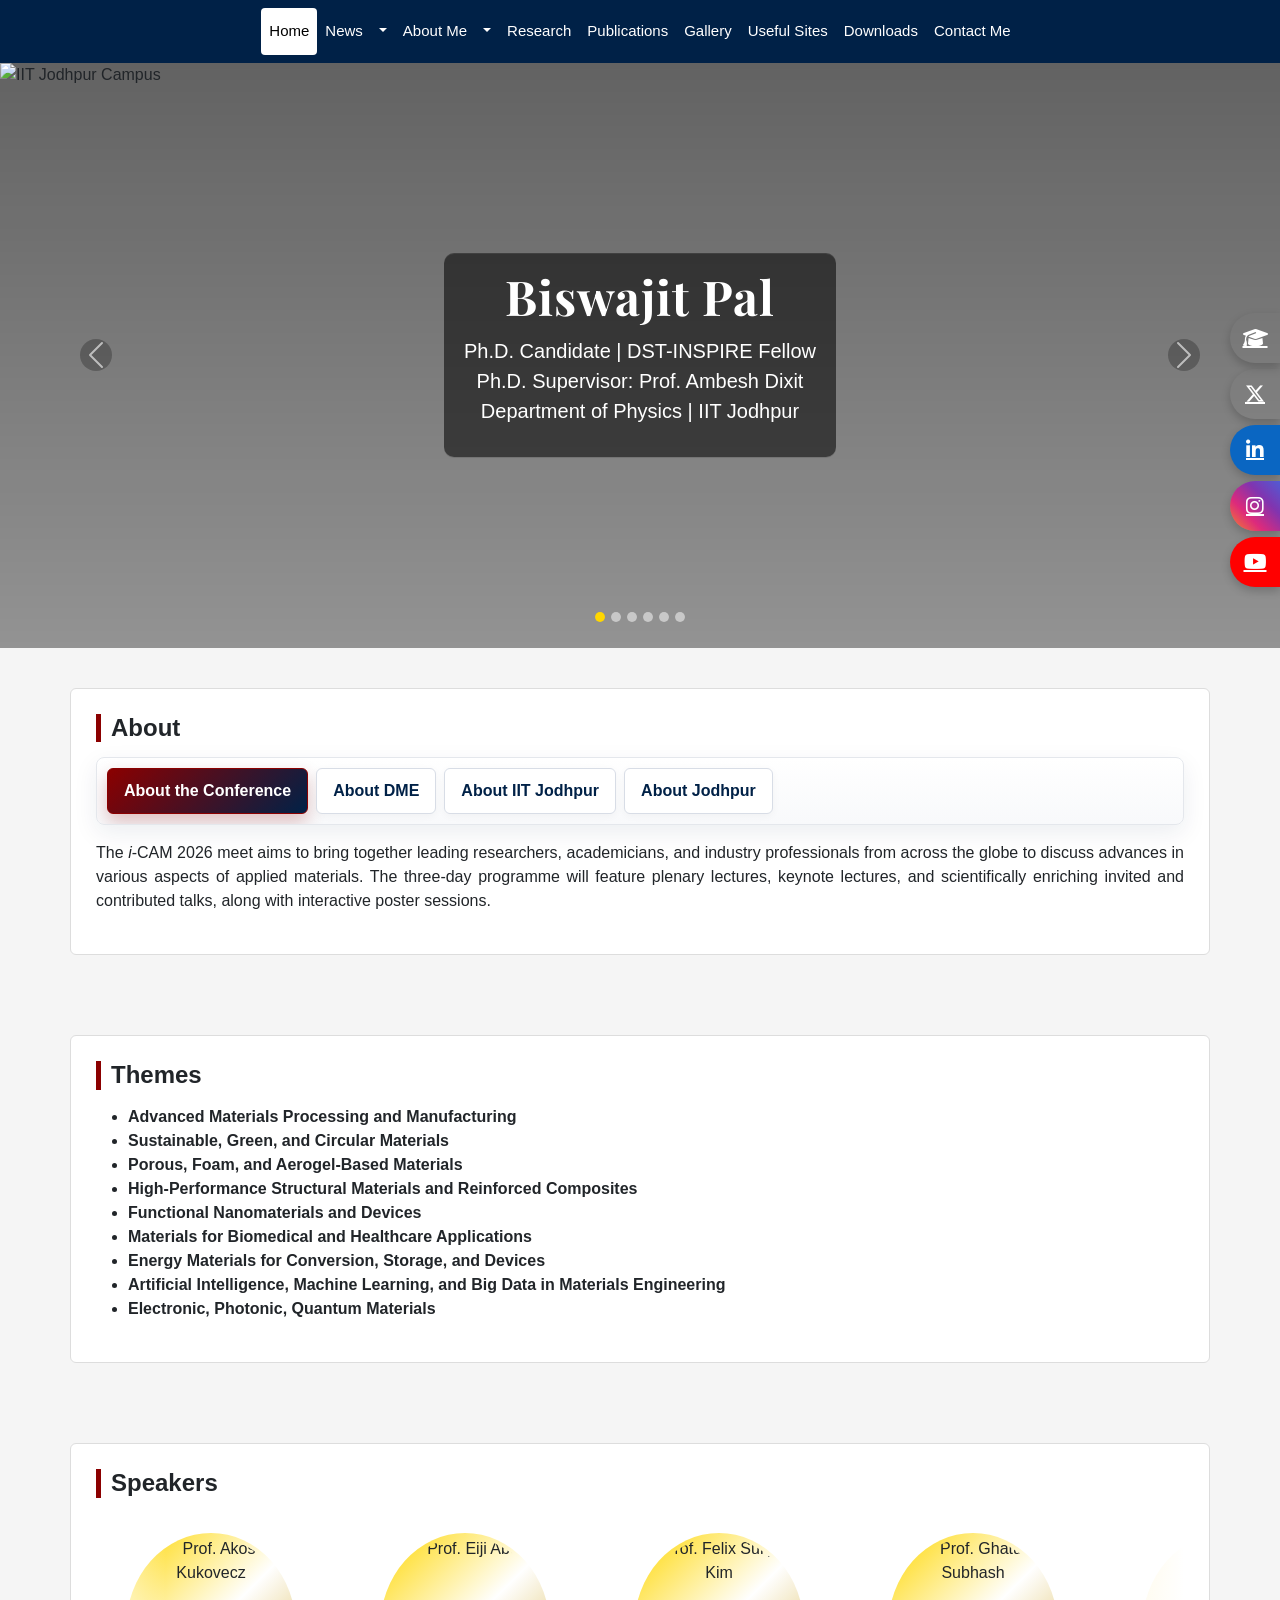
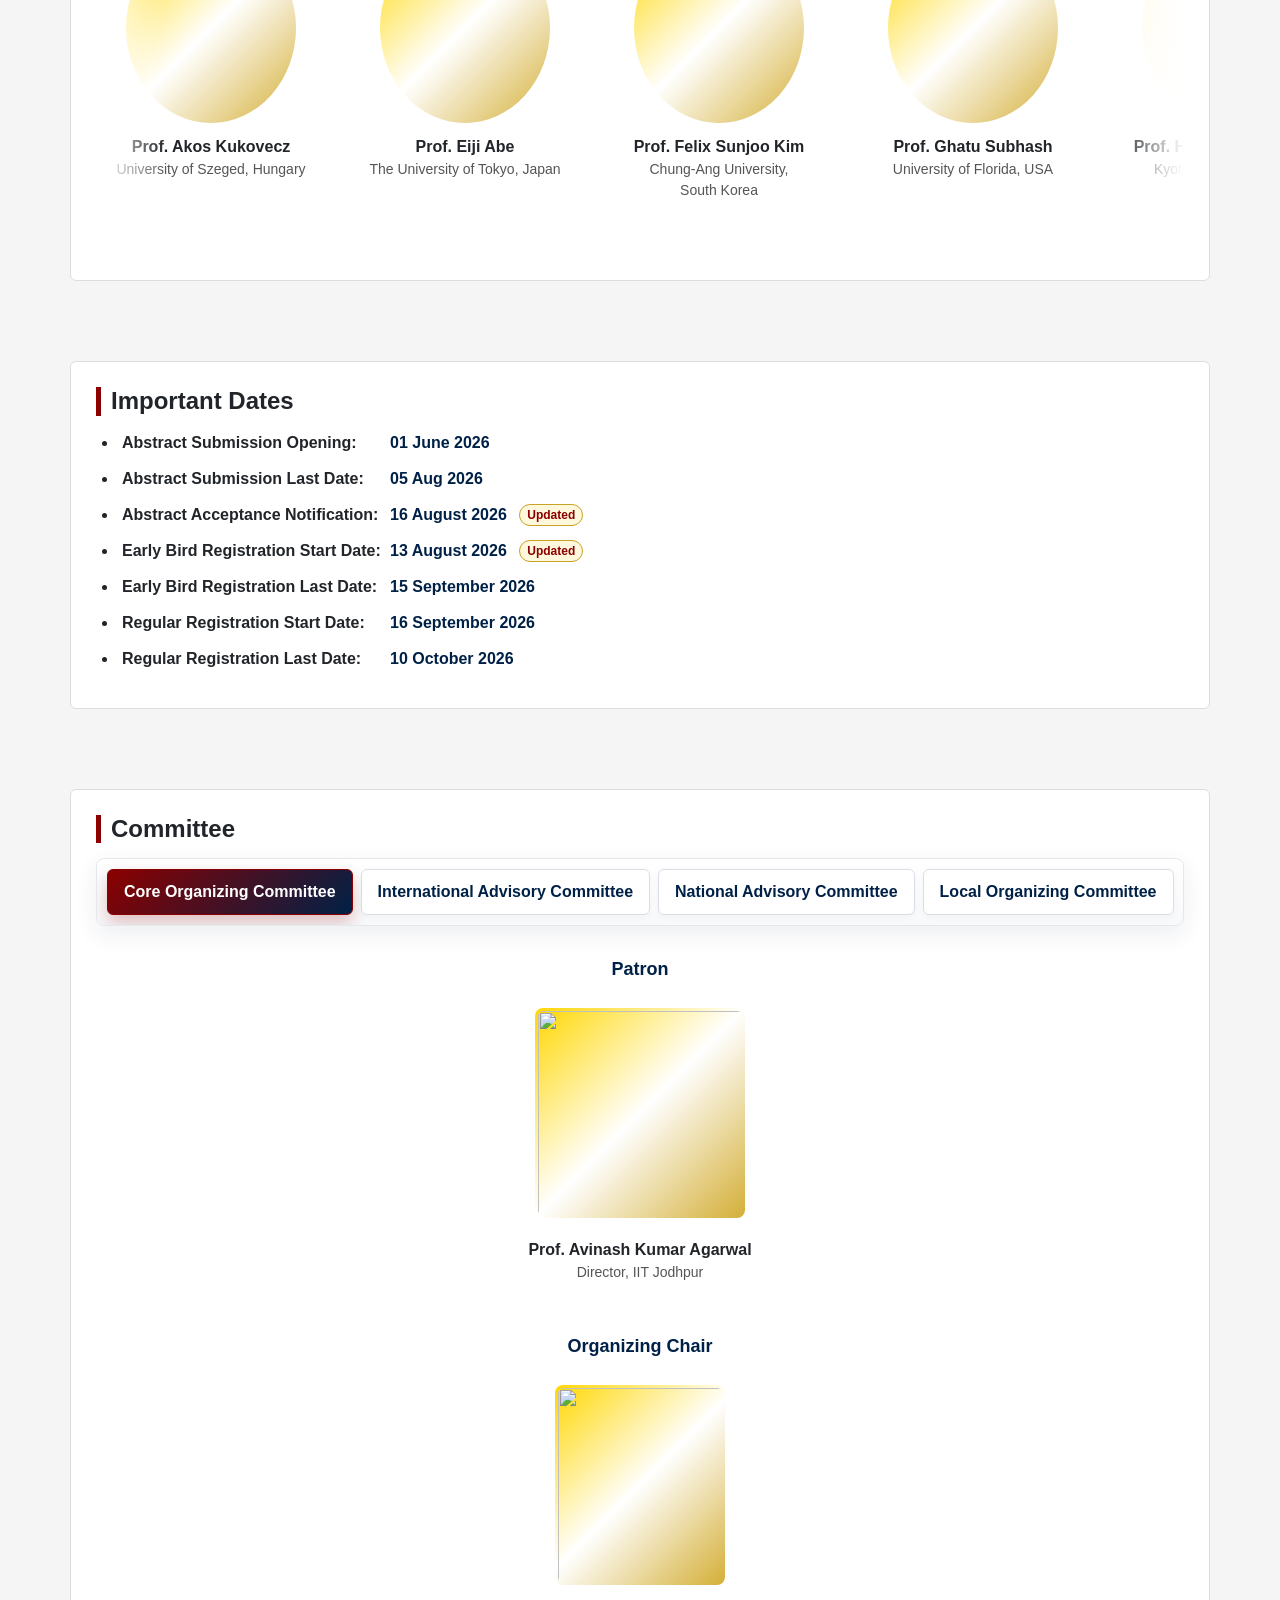
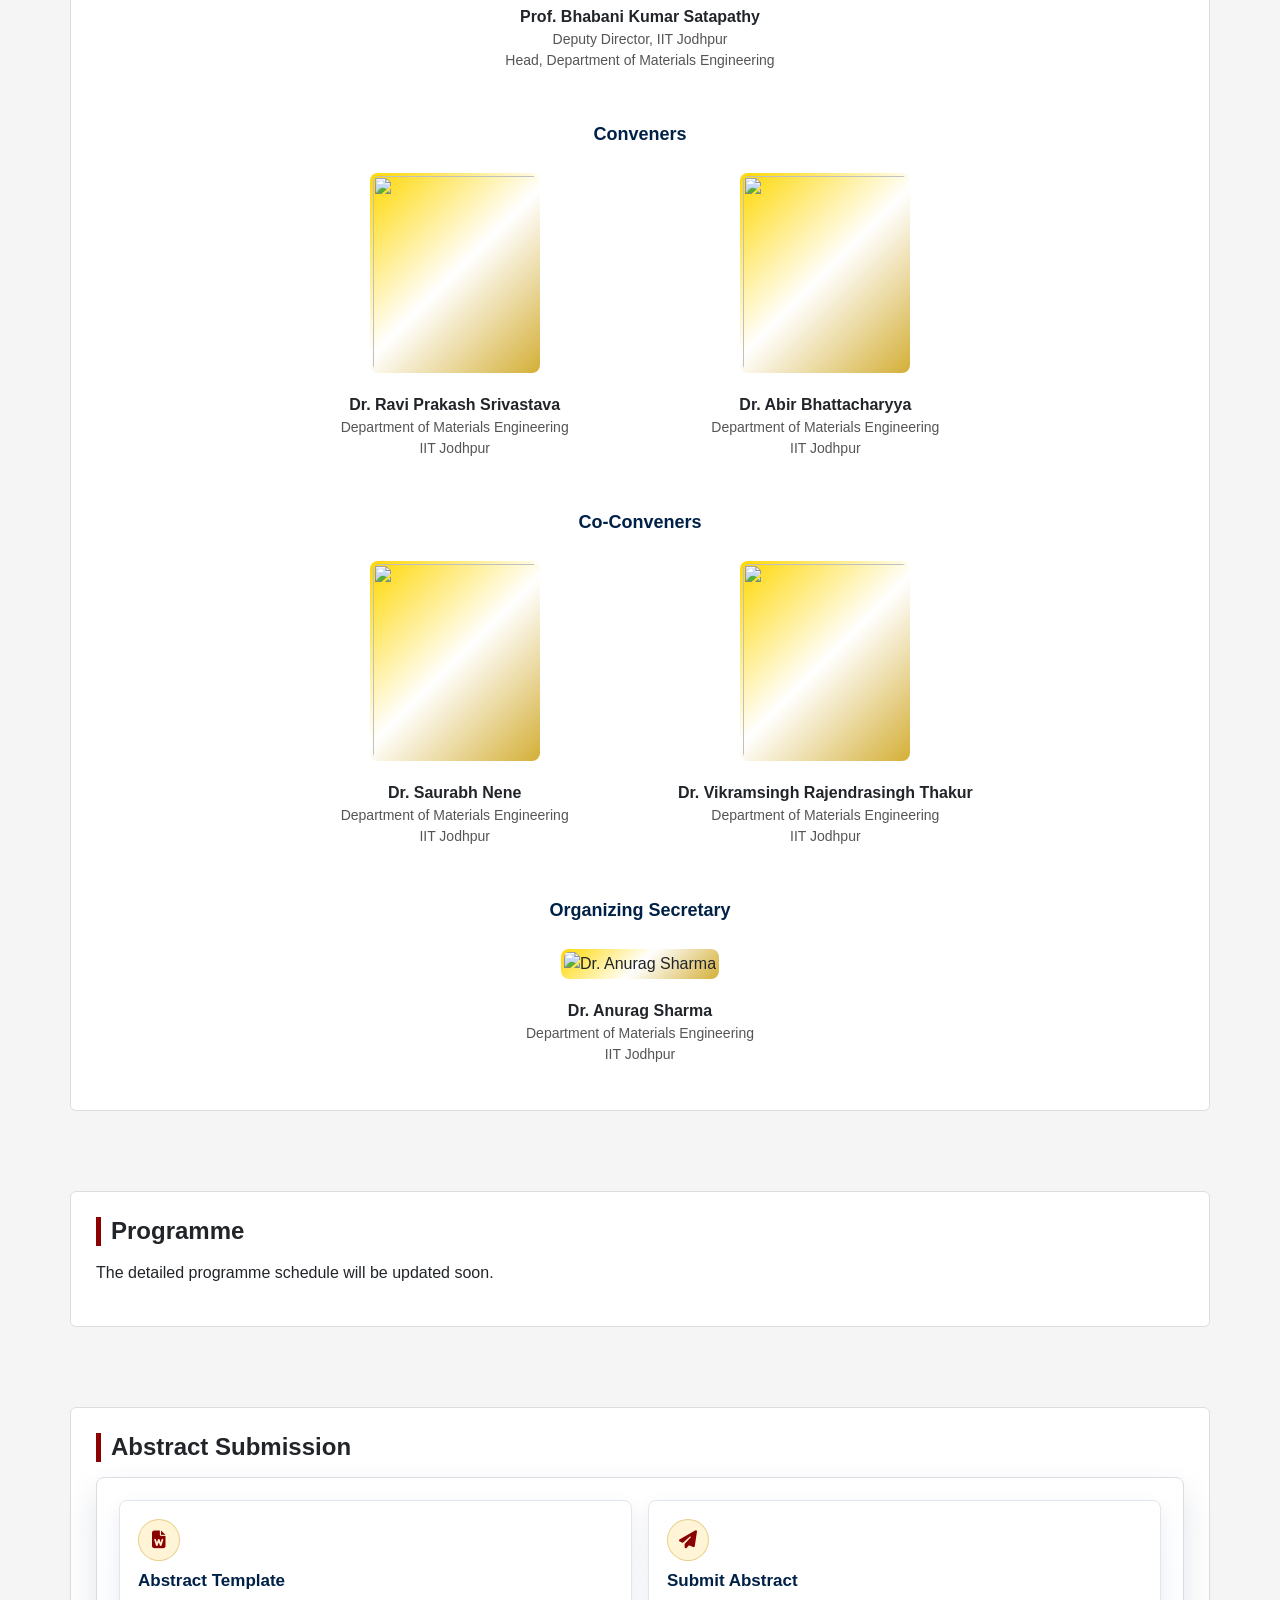
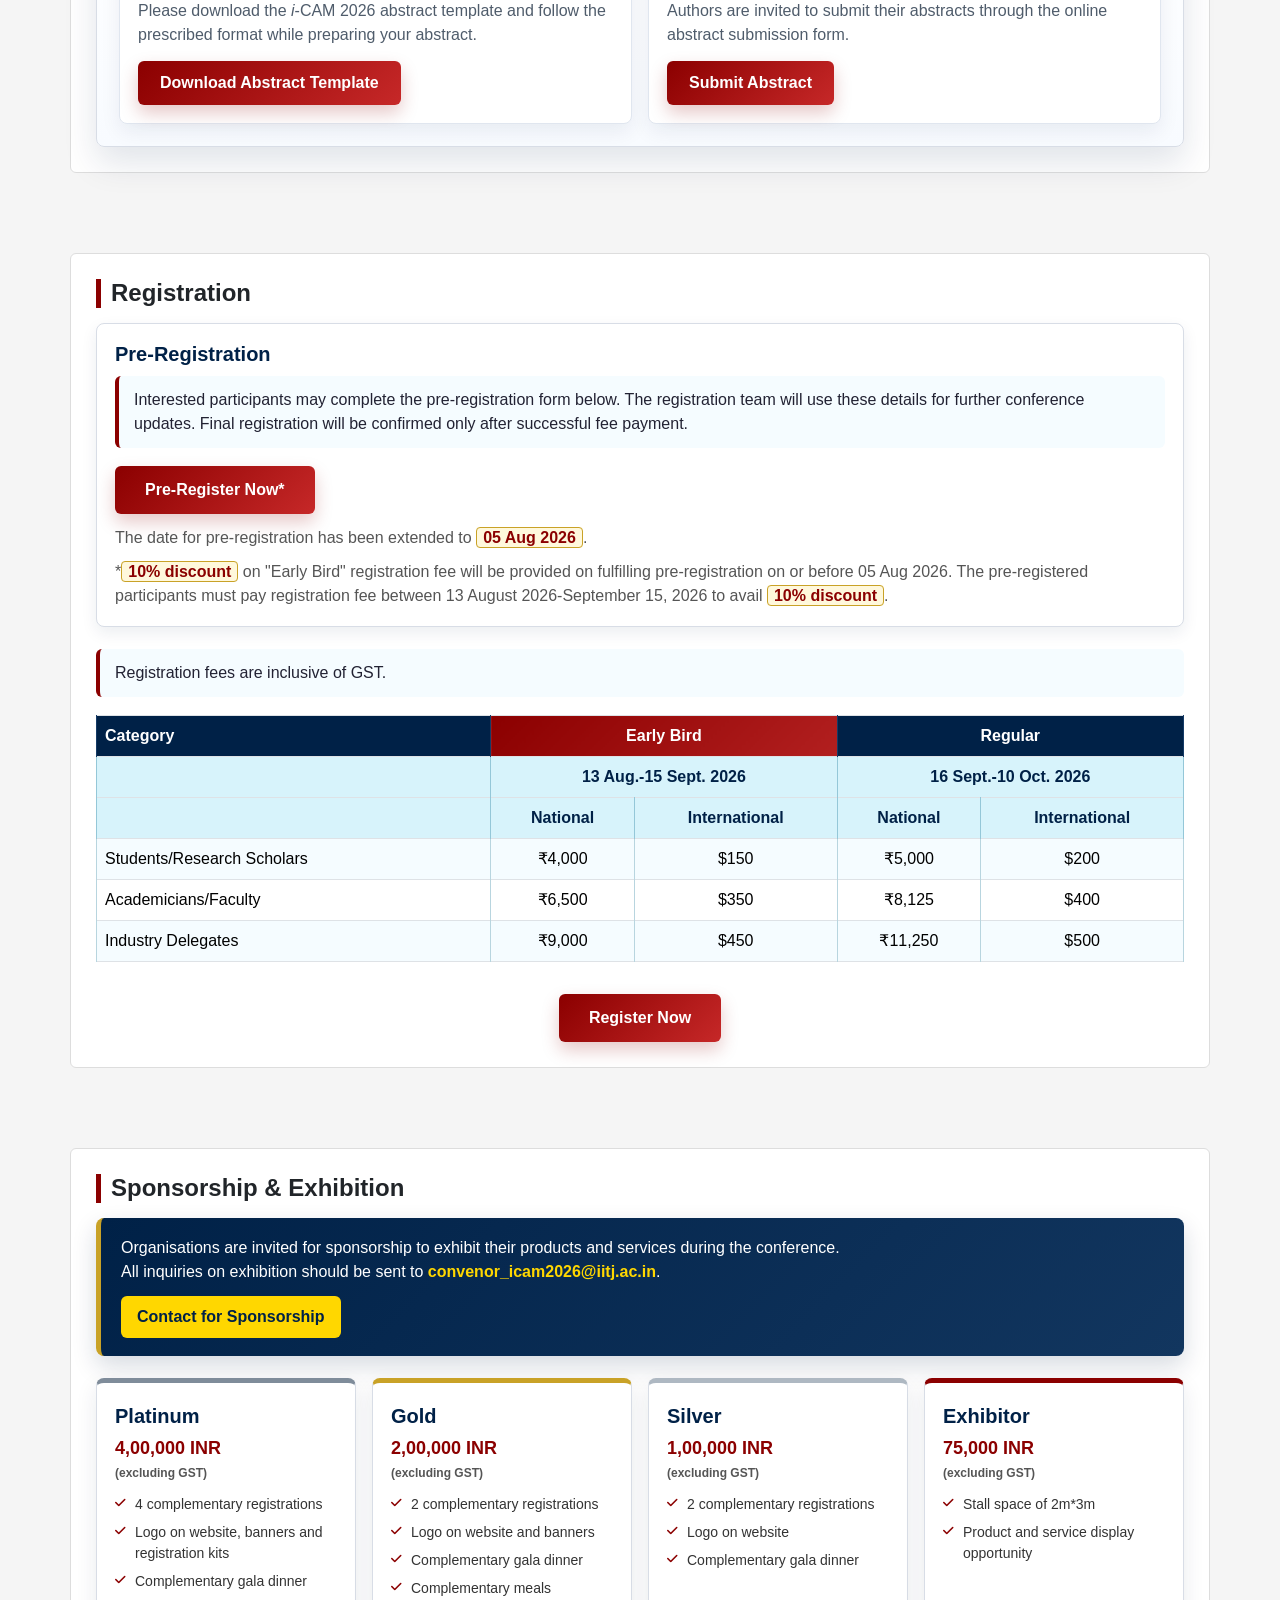
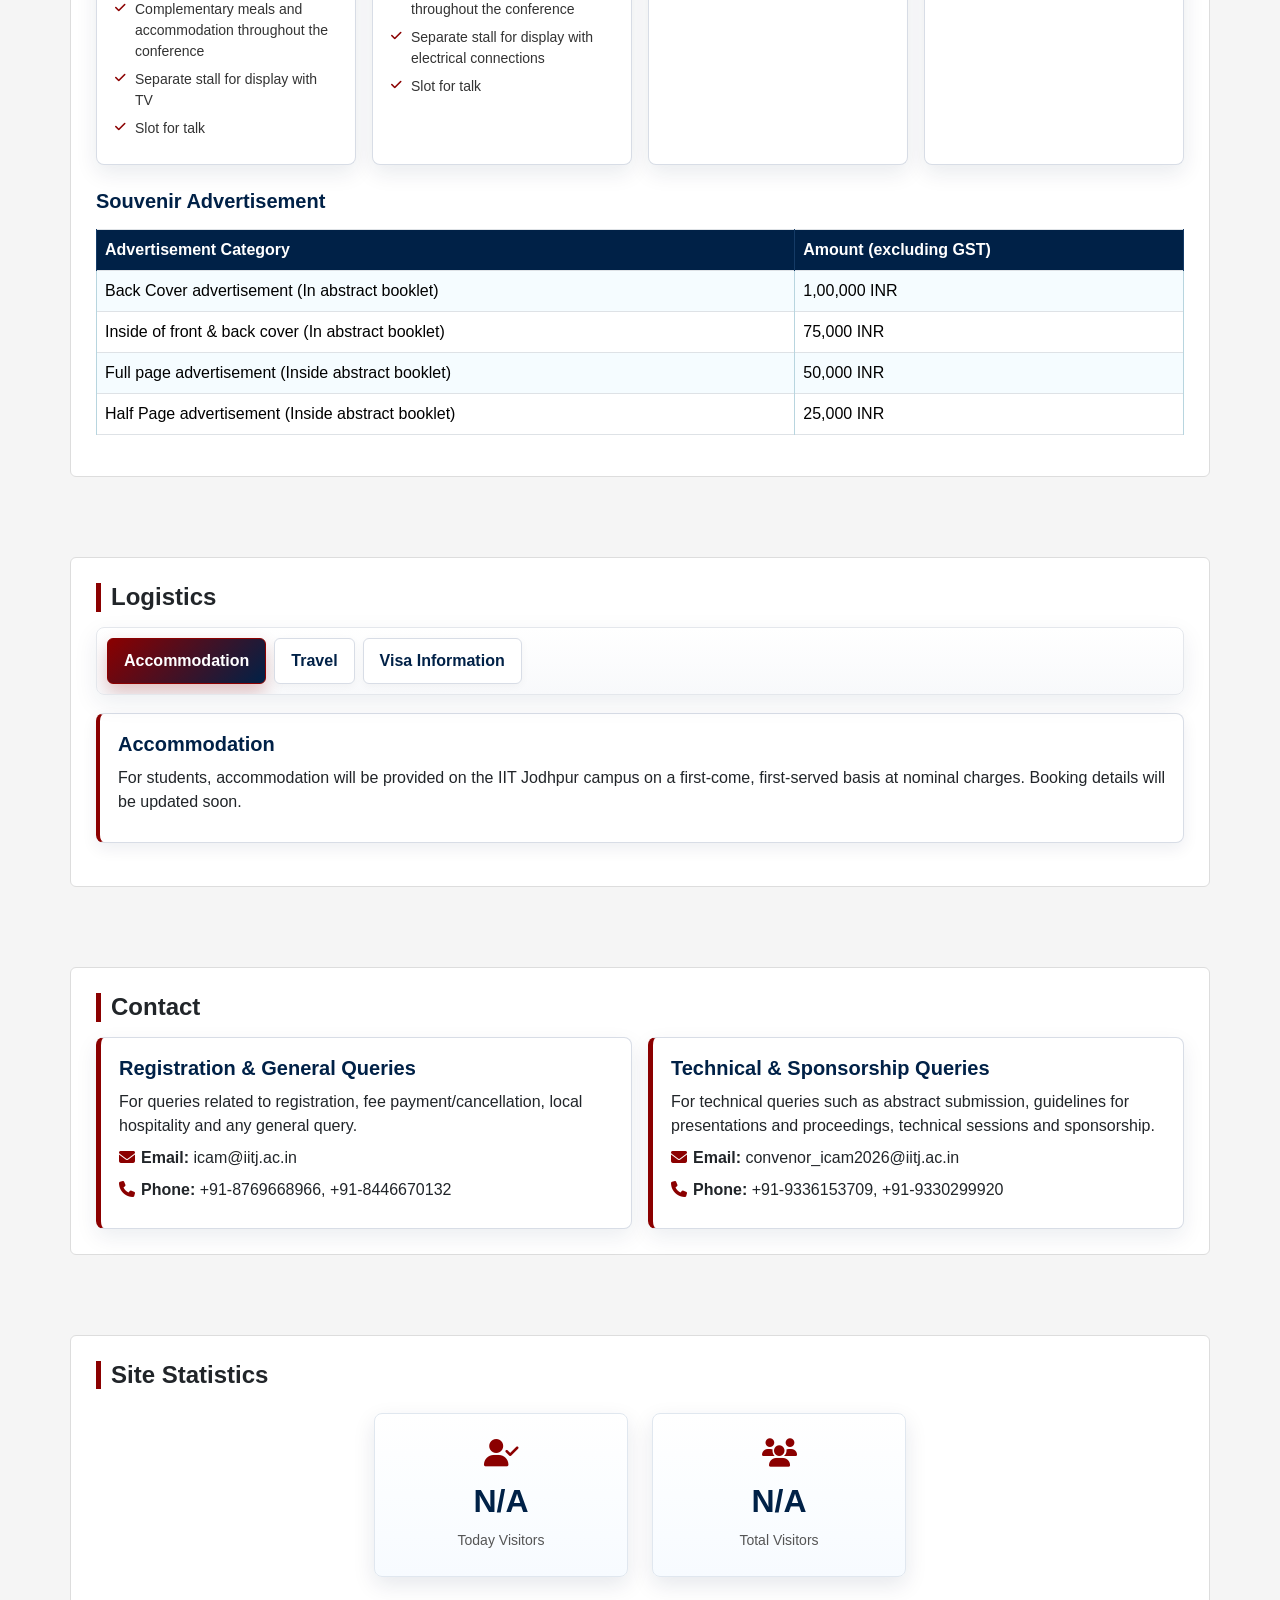
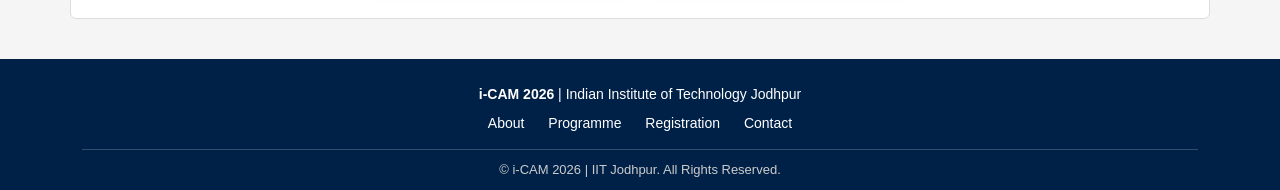
==== commit 45e7b62d: "Update index.html" ====
--- a/index.html
+++ b/index.html
@@ -23,25 +23,6 @@
 
     gtag('config', 'G-THME9T4XE9');
   </script>
-
-<style>
-  /* Active/selected menu item */
-  .nav-tabs-custom .navbar-nav .nav-link.active,
-  .nav-tabs-custom .navbar-nav .nav-link[aria-current="page"] {
-    background-color: #ffffff !important;
-    color: #000000 !important;
-    border-radius: 4px;
-  }
-
-  /* Keep the selected item readable when hovered or focused */
-  .nav-tabs-custom .navbar-nav .nav-link.active:hover,
-  .nav-tabs-custom .navbar-nav .nav-link.active:focus,
-  .nav-tabs-custom .navbar-nav .nav-link[aria-current="page"]:hover,
-  .nav-tabs-custom .navbar-nav .nav-link[aria-current="page"]:focus {
-    background-color: #ffffff !important;
-    color: #000000 !important;
-  }
-</style>
   
 </head>
 
--- a/assets/css/style.css
+++ b/assets/css/style.css
@@ -1826,3 +1826,23 @@
     color:#555;
     margin-top:5px;
   }
+
+
+
+
+/* Active/selected navigation menu item */
+.nav-tabs-custom .navbar-nav .nav-link.active,
+.nav-tabs-custom .navbar-nav .nav-link[aria-current="page"] {
+    background-color: #ffffff !important;
+    color: #000000 !important;
+    border-radius: 4px;
+}
+
+/* Keep the selected item readable on hover and focus */
+.nav-tabs-custom .navbar-nav .nav-link.active:hover,
+.nav-tabs-custom .navbar-nav .nav-link.active:focus,
+.nav-tabs-custom .navbar-nav .nav-link[aria-current="page"]:hover,
+.nav-tabs-custom .navbar-nav .nav-link[aria-current="page"]:focus {
+    background-color: #ffffff !important;
+    color: #000000 !important;
+}
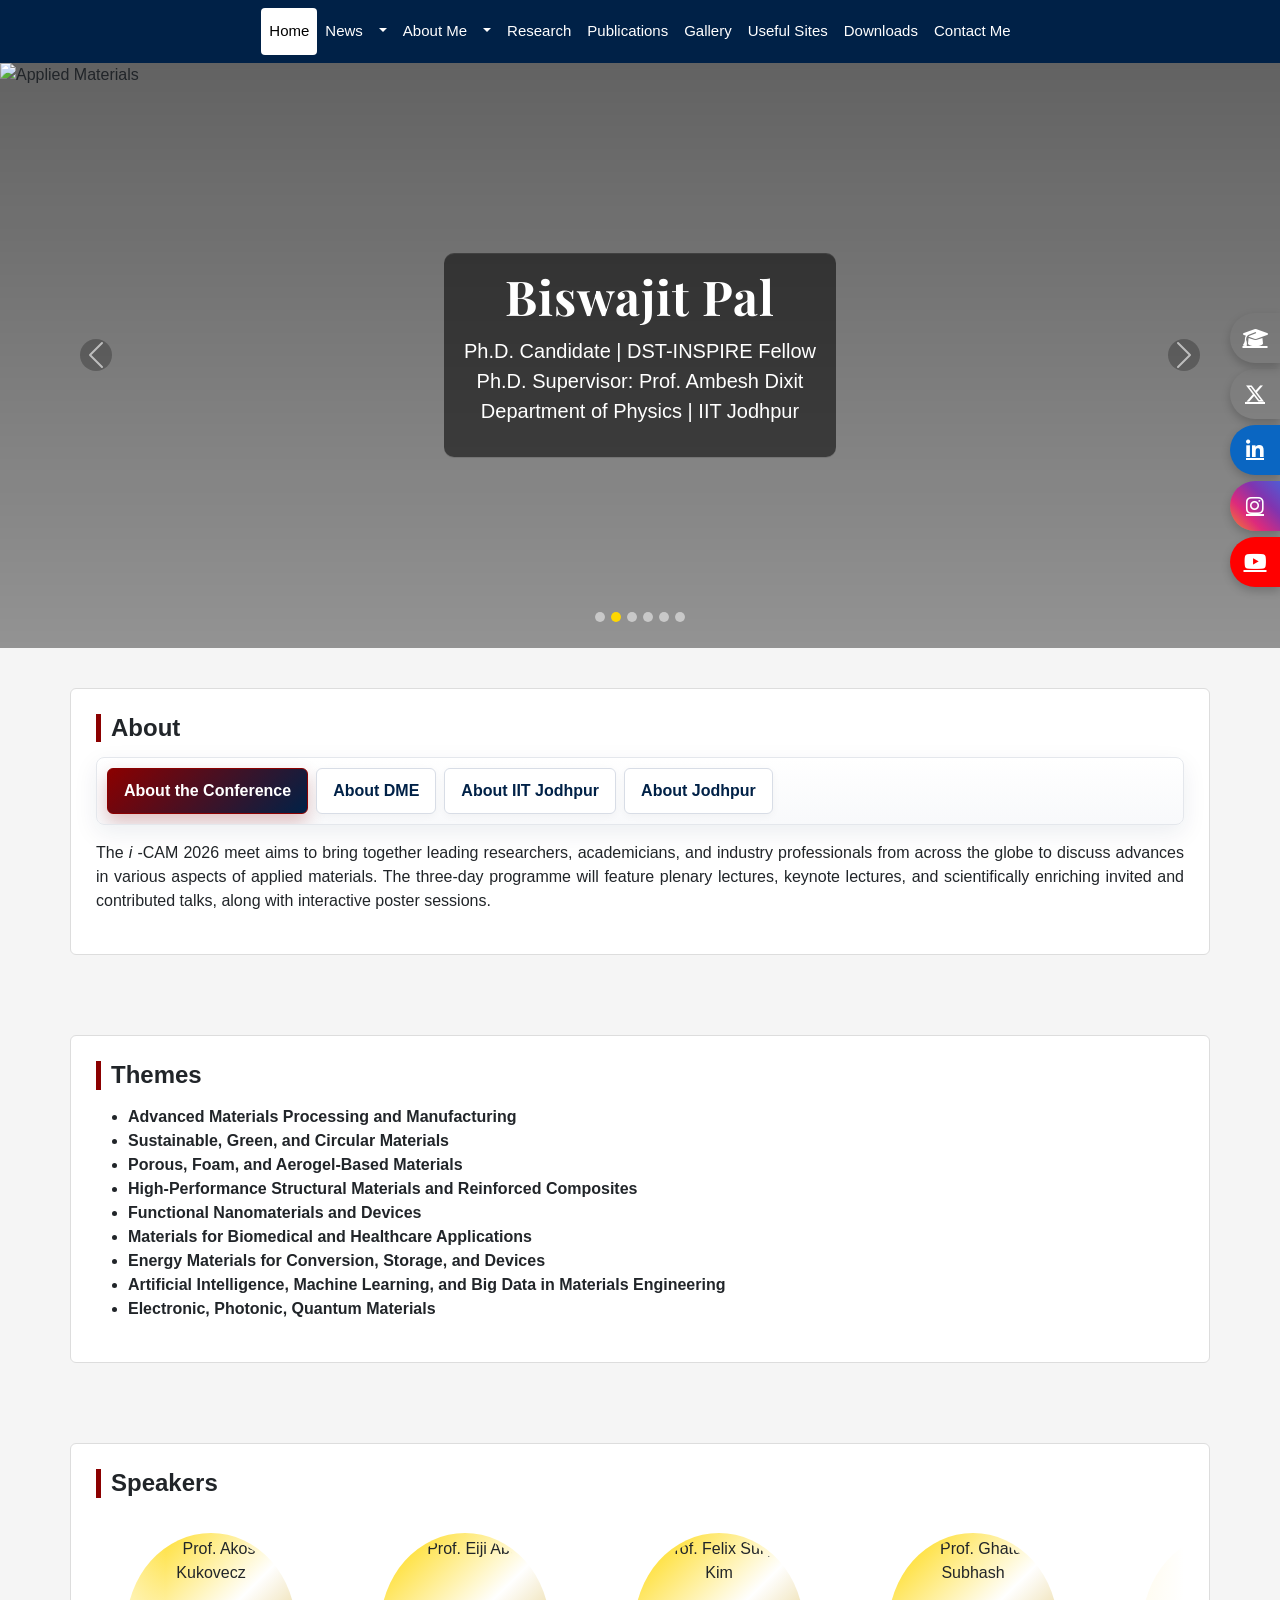
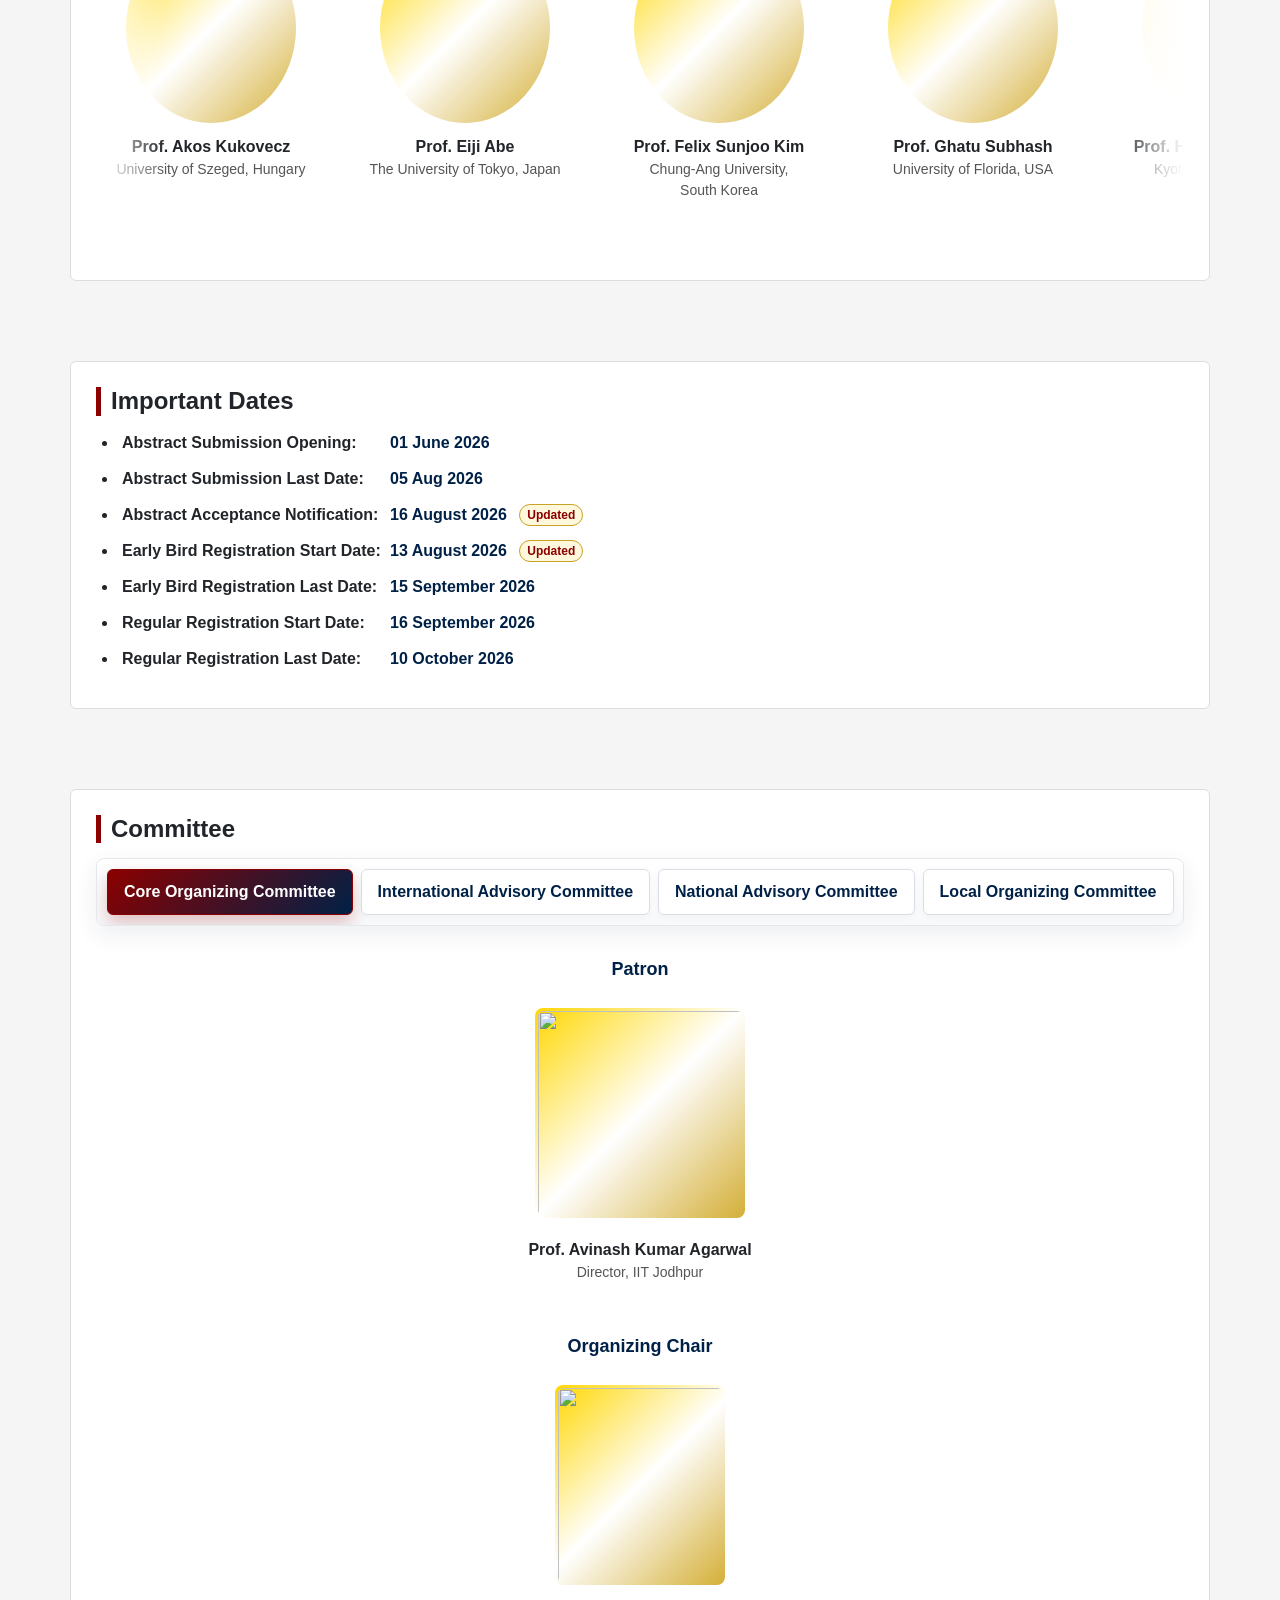
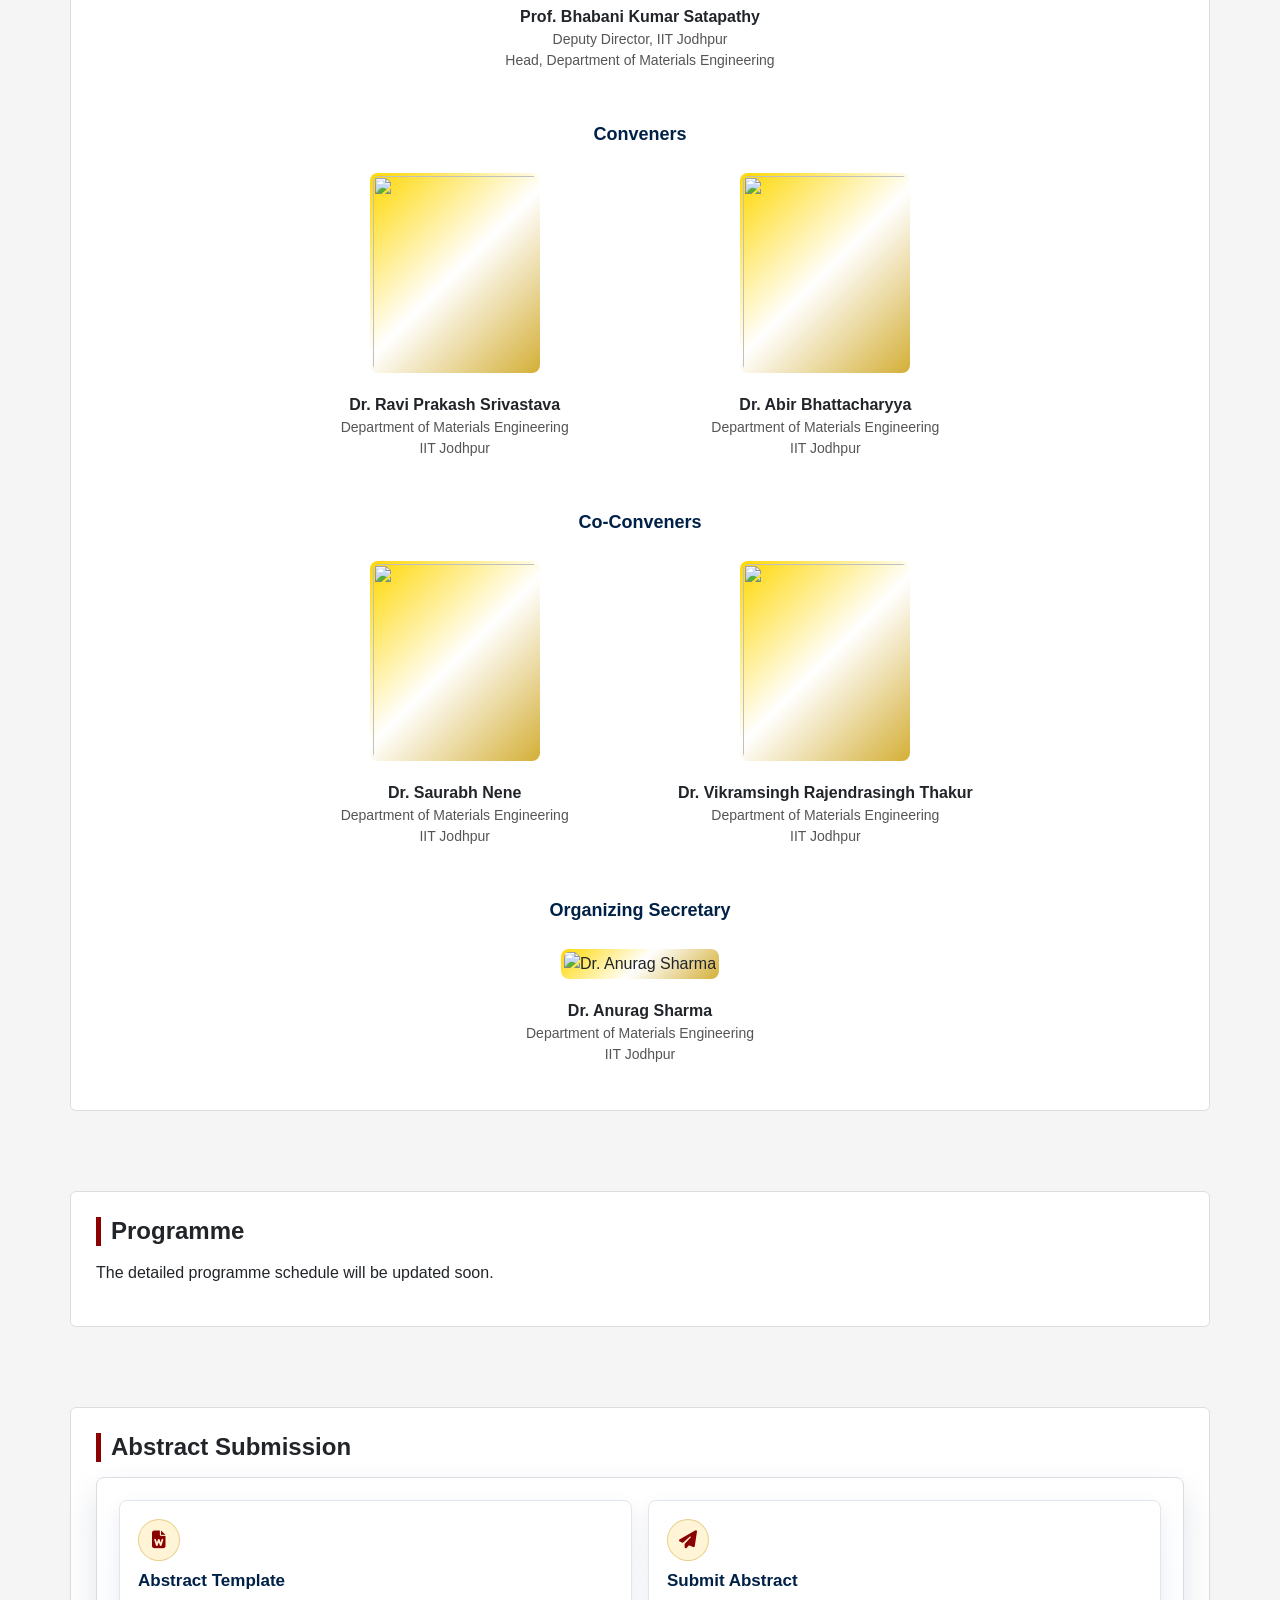
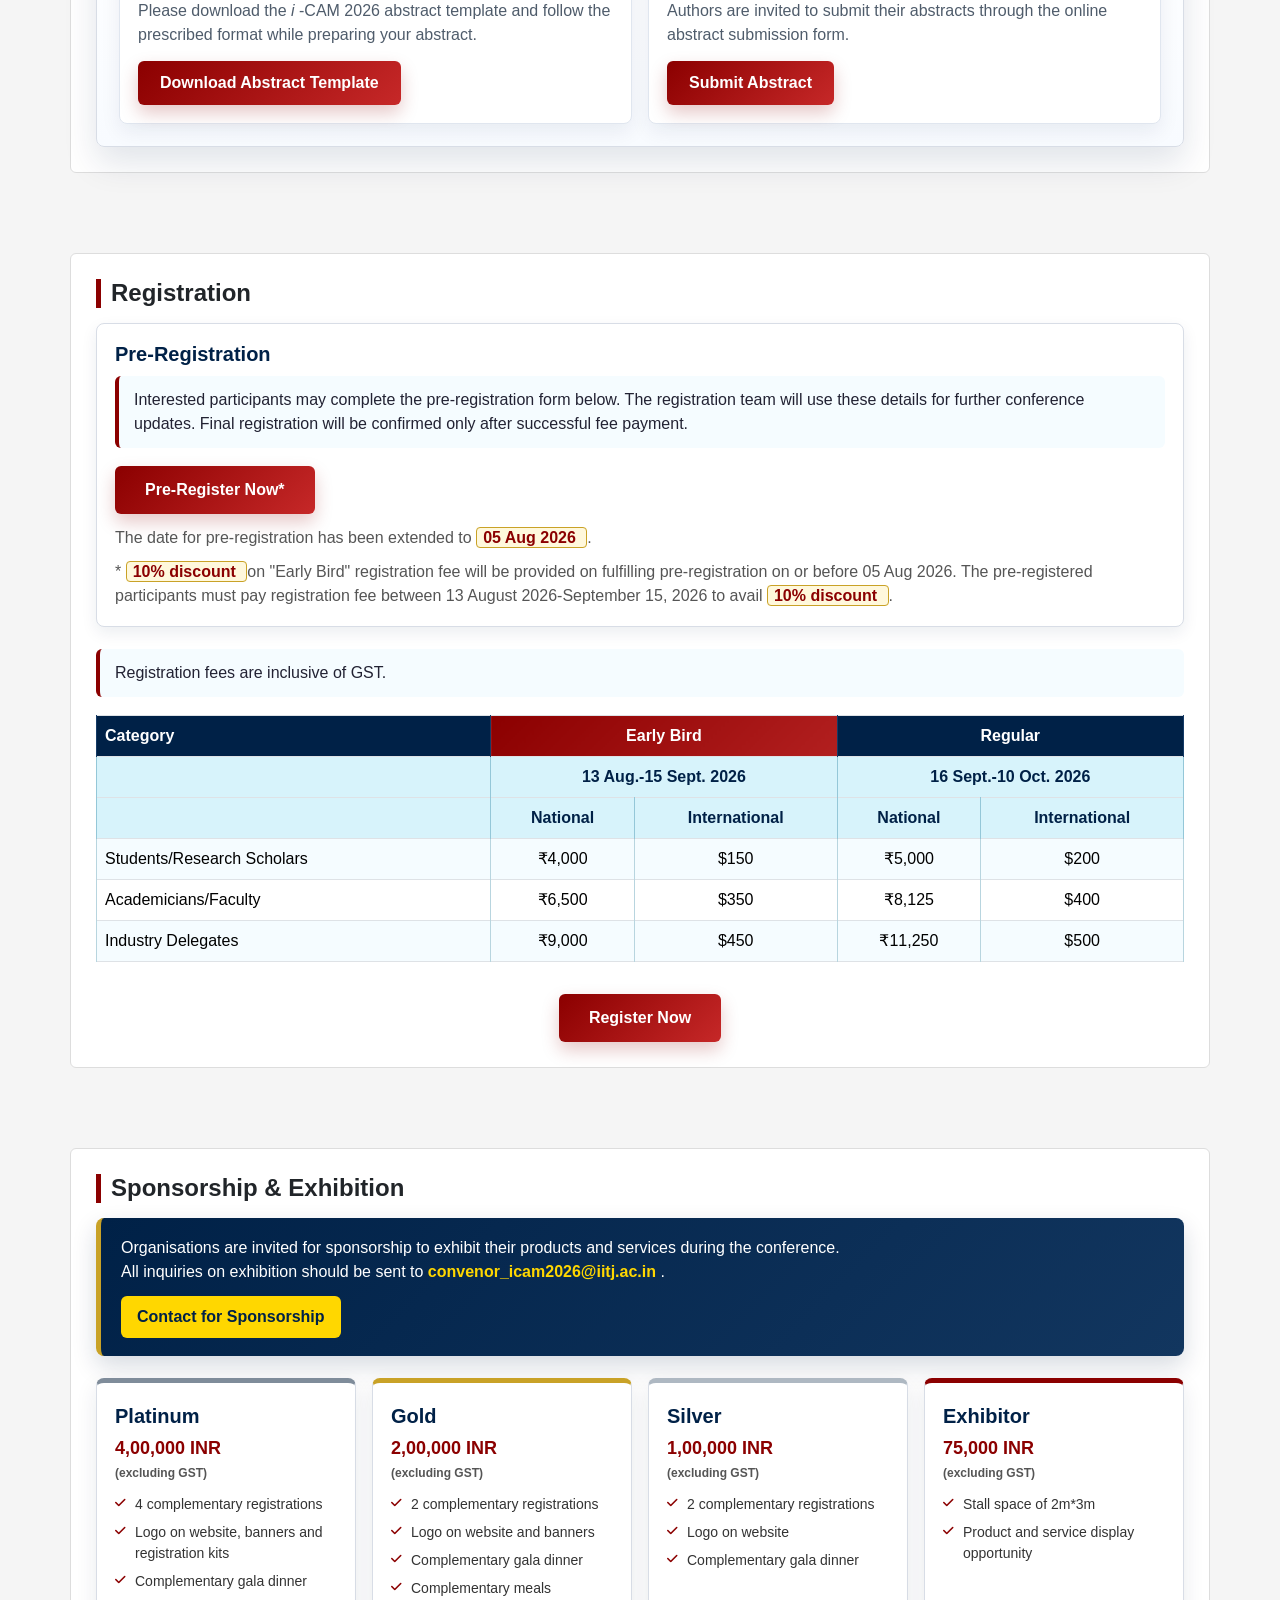
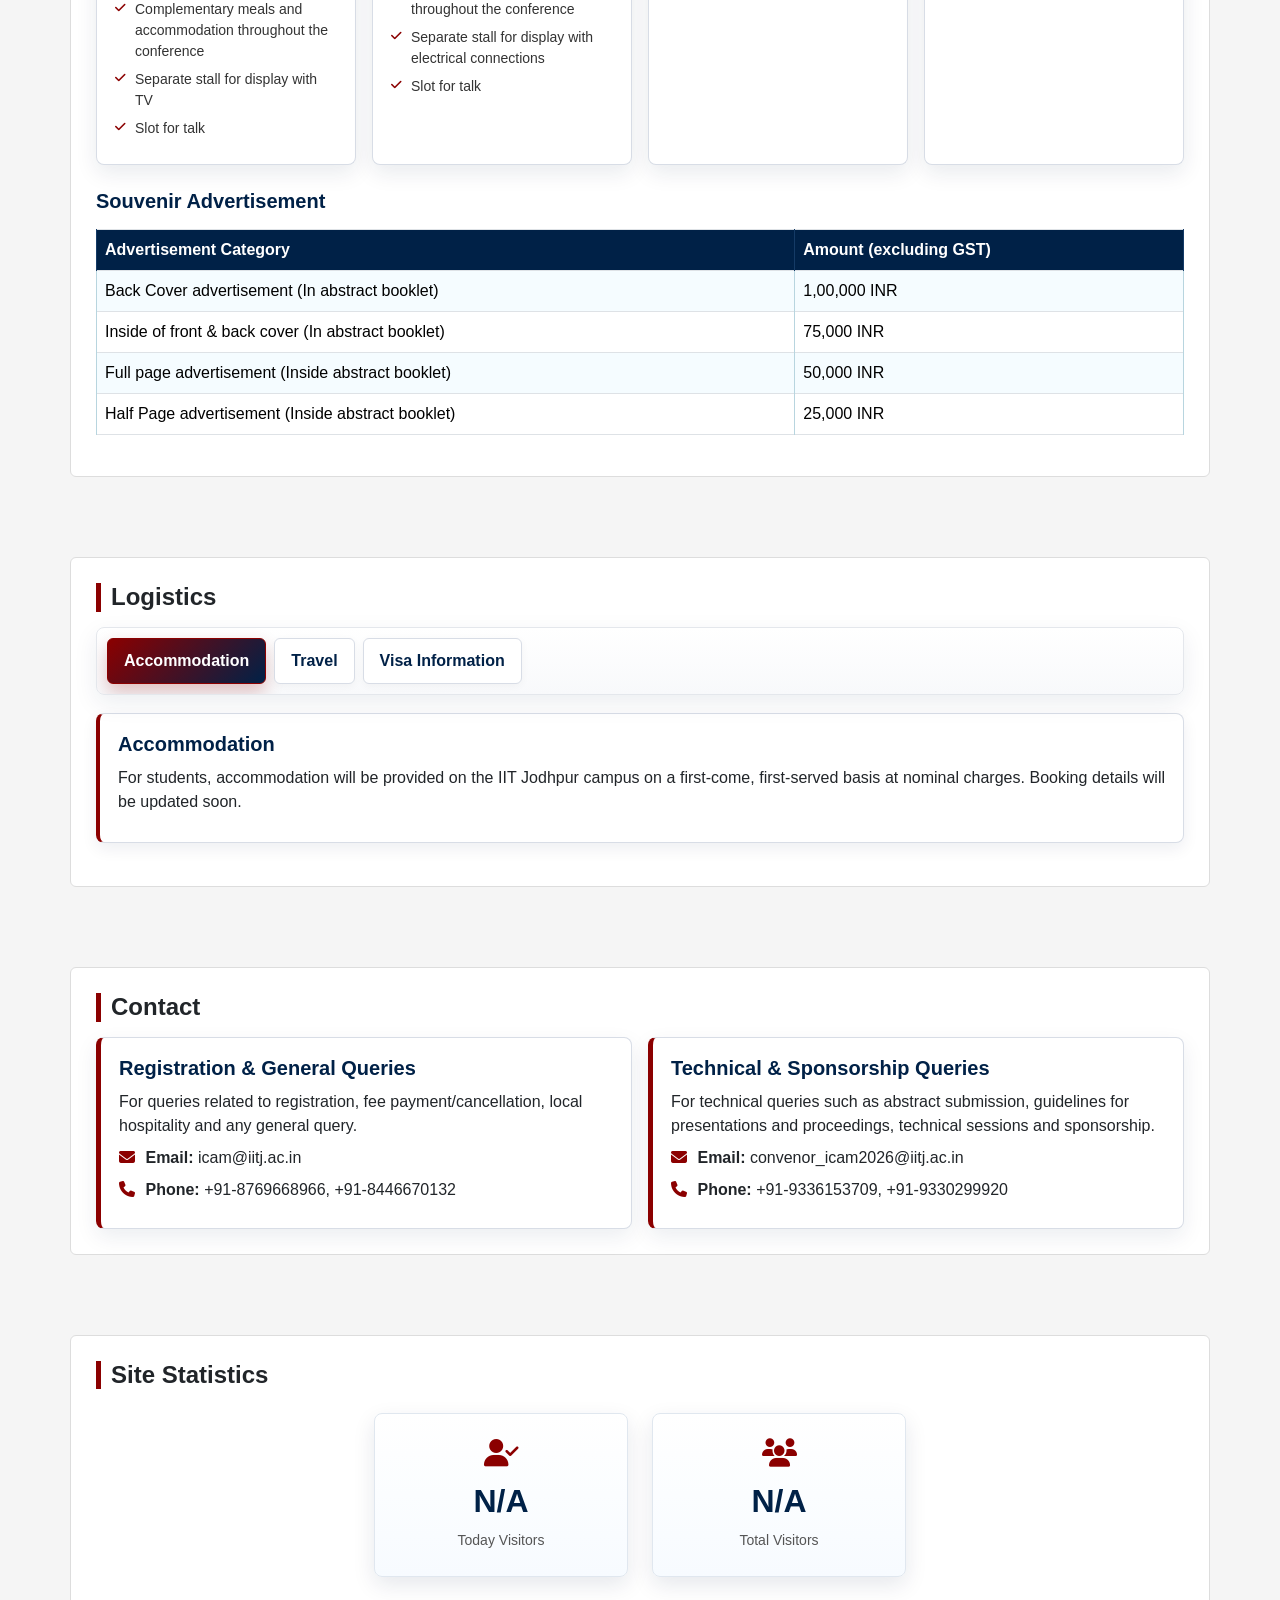
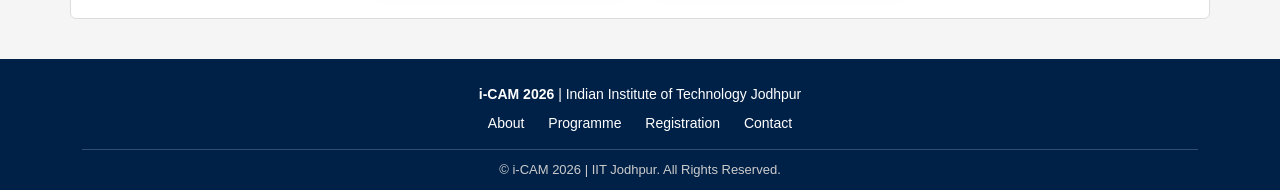
==== commit e4c22095: "Create index.html" ====
--- a/index.html
+++ b/index.html
@@ -1,835 +1,1328 @@
-
 <!DOCTYPE html>
 <html lang="en">
-<head>
-  <meta charset="UTF-8">
-  <meta name="viewport" content="width=device-width, initial-scale=1.0">
-  <title>Biswajit Pal | India</title>
-  <meta name="description" content="Template, International Conference on Applied Materials, organized by the Department of Materials Engineering, IIT Jodhpur, from 23-25 October 2026.">
-  <meta name="keywords" content="i-CAM 2026, icam, icam 2026, IIT Jodhpur, International Conference on Applied Materials, applied materials conference, materials engineering, materials science, IITJ">
-  <link rel="icon" type="image/jpeg" href="assets/images/icam_logo_hd.jpg">
-  <link rel="apple-touch-icon" href="assets/images/icam_logo_hd.jpg">
-  <link href="https://cdn.jsdelivr.net/npm/bootstrap@5.3.0/dist/css/bootstrap.min.css" rel="stylesheet">
-  <link href="https://fonts.googleapis.com/css2?family=Playfair+Display:ital,wght@0,600;1,700&display=swap" rel="stylesheet">
-  <link rel="stylesheet" href="https://cdnjs.cloudflare.com/ajax/libs/font-awesome/6.5.0/css/all.min.css">
-
-  <link rel="stylesheet" href="assets/css/style.css">
+ <head>
+  <meta charset="utf-8"/>
+  <meta content="width=device-width, initial-scale=1.0" name="viewport"/>
+  <title>
+   Biswajit Pal | India
+  </title>
+  <meta content="Template, International Conference on Applied Materials, organized by the Department of Materials Engineering, IIT Jodhpur, from 23-25 October 2026." name="description"/>
+  <meta content="i-CAM 2026, icam, icam 2026, IIT Jodhpur, International Conference on Applied Materials, applied materials conference, materials engineering, materials science, IITJ" name="keywords"/>
+  <link href="assets/images/icam_logo_hd.jpg" rel="icon" type="image/jpeg"/>
+  <link href="assets/images/icam_logo_hd.jpg" rel="apple-touch-icon"/>
+  <link href="https://cdn.jsdelivr.net/npm/bootstrap@5.3.0/dist/css/bootstrap.min.css" rel="stylesheet"/>
+  <link href="https://fonts.googleapis.com/css2?family=Playfair+Display:ital,wght@0,600;1,700&amp;display=swap" rel="stylesheet"/>
+  <link href="https://cdnjs.cloudflare.com/ajax/libs/font-awesome/6.5.0/css/all.min.css" rel="stylesheet"/>
+  <link href="assets/css/style.css" rel="stylesheet"/>
   <!-- Google Analytics -->
-  <script async src="https://www.googletagmanager.com/gtag/js?id=G-THME9T4XE9"></script>
+  <script async="" src="https://www.googletagmanager.com/gtag/js?id=G-THME9T4XE9">
+  </script>
   <script>
-    window.dataLayer = window.dataLayer || [];
+   window.dataLayer = window.dataLayer || [];
     function gtag(){dataLayer.push(arguments);} 
     gtag('js', new Date());
 
     gtag('config', 'G-THME9T4XE9');
   </script>
-  
-</head>
-
-<body id="top">
-
-<!-- Preloader -->
-<div id="preloader">
-  <img src="assets/images/iitj_logo.png" alt="IIT Jodhpur Logo">
-  <div>Loading i-CAM 2026...</div>
-</div>
-
-<!-- Social Bar -->
-
-<div class="social-bar">
-  <!-- Google Scholar: replace YOUR_SCHOLAR_ID with your profile ID -->
-  <a href="https://scholar.google.com/citations?user=YOUR_SCHOLAR_ID"
-     target="_blank" rel="noopener noreferrer"
-     class="social-google-scholar"
-     aria-label="Google Scholar" title="Google Scholar">
-    <i class="fas fa-graduation-cap"></i>
-  </a>
-
-  <!-- X (Twitter) -->
-  <a href="https://x.com/mrbiswajit03"
-     target="_blank" rel="noopener noreferrer"
-     class="social-x"
-     aria-label="X" title="X">
-    <i class="fab fa-x-twitter"></i>
-  </a>
-
-  <!-- LinkedIn -->
-  <a href="https://www.linkedin.com/in/mrbiswajit03/"
-     target="_blank" rel="noopener noreferrer"
-     class="social-linkedin"
-     aria-label="LinkedIn" title="LinkedIn">
-    <i class="fab fa-linkedin-in"></i>
-  </a>
-
-  <!-- Instagram -->
-  <a href="https://www.instagram.com/mrbiswajit03"
-     target="_blank" rel="noopener noreferrer"
-     class="social-instagram"
-     aria-label="Instagram" title="Instagram">
-    <i class="fab fa-instagram"></i>
-  </a>
-
-  <!-- YouTube -->
-  <a href="https://www.youtube.com/mrbiswajit03"
-     target="_blank" rel="noopener noreferrer"
-     class="social-youtube"
-     aria-label="YouTube" title="YouTube">
-    <i class="fab fa-youtube"></i>
-  </a>
-</div>
-
-
-<!-- Navigation (Hamburger for Mobile) -->
-<nav class="navbar navbar-expand-lg nav-tabs-custom sticky-top" aria-label="Main navigation">
-  <div class="container">
-    <a class="navbar-brand text-white fw-bold d-lg-none" href="index.html#top">Biswajit Pal</a>
-    <button class="navbar-toggler text-white border-0" type="button" data-bs-toggle="collapse" data-bs-target="#mainNavbar" aria-controls="mainNavbar" aria-expanded="false" aria-label="Toggle navigation">
-      <span class="navbar-toggler-icon"></span>
+ </head>
+ <body id="top">
+  <!-- Preloader -->
+  <div id="preloader">
+   <img alt="IIT Jodhpur Logo" src="assets/images/iitj_logo.png"/>
+   <div>
+    Loading i-CAM 2026...
+   </div>
+  </div>
+  <!-- Social Bar -->
+  <div class="social-bar">
+   <!-- Google Scholar: replace YOUR_SCHOLAR_ID with your profile ID -->
+   <a aria-label="Google Scholar" class="social-google-scholar" href="https://scholar.google.com/citations?user=YOUR_SCHOLAR_ID" rel="noopener noreferrer" target="_blank" title="Google Scholar">
+    <i class="fas fa-graduation-cap">
+    </i>
+   </a>
+   <!-- X (Twitter) -->
+   <a aria-label="X" class="social-x" href="https://x.com/mrbiswajit03" rel="noopener noreferrer" target="_blank" title="X">
+    <i class="fab fa-x-twitter">
+    </i>
+   </a>
+   <!-- LinkedIn -->
+   <a aria-label="LinkedIn" class="social-linkedin" href="https://www.linkedin.com/in/mrbiswajit03/" rel="noopener noreferrer" target="_blank" title="LinkedIn">
+    <i class="fab fa-linkedin-in">
+    </i>
+   </a>
+   <!-- Instagram -->
+   <a aria-label="Instagram" class="social-instagram" href="https://www.instagram.com/mrbiswajit03" rel="noopener noreferrer" target="_blank" title="Instagram">
+    <i class="fab fa-instagram">
+    </i>
+   </a>
+   <!-- YouTube -->
+   <a aria-label="YouTube" class="social-youtube" href="https://www.youtube.com/mrbiswajit03" rel="noopener noreferrer" target="_blank" title="YouTube">
+    <i class="fab fa-youtube">
+    </i>
+   </a>
+  </div>
+  <!-- Navigation (Hamburger for Mobile) -->
+  <nav aria-label="Main navigation" class="navbar navbar-expand-lg nav-tabs-custom sticky-top">
+   <div class="container">
+    <a class="navbar-brand text-white fw-bold d-lg-none" href="index.html#top">
+     Biswajit Pal
+    </a>
+    <button aria-controls="mainNavbar" aria-expanded="false" aria-label="Toggle navigation" class="navbar-toggler text-white border-0" data-bs-target="#mainNavbar" data-bs-toggle="collapse" type="button">
+     <span class="navbar-toggler-icon">
+     </span>
     </button>
     <div class="collapse navbar-collapse justify-content-center" id="mainNavbar">
-      <ul class="navbar-nav">
-        <li class="nav-item"><a class="nav-link active" href="index.html" aria-current="page">Home</a></li>
-        <li class="nav-item dropdown">
-  <div class="d-flex align-items-center">
-    <a class="nav-link" href="news.html">News</a>
-    <button class="nav-link dropdown-toggle dropdown-toggle-split border-0 bg-transparent" id="newsDropdownToggle" type="button" data-bs-toggle="dropdown" aria-expanded="false" aria-label="Open News submenu"><span class="visually-hidden">Toggle News submenu</span></button>
-  </div>
-  <ul class="dropdown-menu" aria-labelledby="newsDropdownToggle">
-    <li><a class="dropdown-item" href="news.html#miscellaneous">Miscellaneous</a></li>
-    <li><a class="dropdown-item" href="news.html#academic-visits">Academic Visits</a></li>
-    <li><a class="dropdown-item" href="news.html#talks-seminars">Talks &amp; Seminars</a></li>
-    <li><a class="dropdown-item" href="news.html#publications">Publications</a></li>
-    <li><a class="dropdown-item" href="news.html#projects-grants">Projects &amp; Grants</a></li>
-  </ul>
-</li>
-        <li class="nav-item dropdown">
-  <div class="d-flex align-items-center">
-    <a class="nav-link" href="about.html">About Me</a>
-    <button class="nav-link dropdown-toggle dropdown-toggle-split border-0 bg-transparent" id="aboutDropdownToggle" type="button" data-bs-toggle="dropdown" aria-expanded="false" aria-label="Open About Me submenu"><span class="visually-hidden">Toggle About Me submenu</span></button>
-  </div>
-  <ul class="dropdown-menu" aria-labelledby="aboutDropdownToggle">
-    <li><a class="dropdown-item" href="about.html#academic-journey">Academic Journey</a></li>
-    <li><a class="dropdown-item" href="about.html#teaching">Teaching</a></li>
-    <li><a class="dropdown-item" href="about.html#roles-responsibilities">Roles &amp; Responsibilities</a></li>
-    <li><a class="dropdown-item" href="about.html#achievements">Achievements</a></li>
-    <li><a class="dropdown-item" href="about.html#personal-pursuits">Personal Pursuits</a></li>
-  </ul>
-</li>
-        <li class="nav-item"><a class="nav-link" href="research.html">Research</a></li>
-        <li class="nav-item"><a class="nav-link" href="publications.html">Publications</a></li>
-        <li class="nav-item"><a class="nav-link" href="gallery.html">Gallery</a></li>
-        <li class="nav-item"><a class="nav-link" href="sites.html">Useful Sites</a></li>
-        <li class="nav-item"><a class="nav-link" href="downloads.html">Downloads</a></li>
-        <li class="nav-item"><a class="nav-link" href="contact.html">Contact Me</a></li>
-      </ul>
+     <ul class="navbar-nav">
+      <li class="nav-item">
+       <a aria-current="page" class="nav-link active" href="index.html">
+        Home
+       </a>
+      </li>
+      <li class="nav-item dropdown">
+       <div class="d-flex align-items-center">
+        <a class="nav-link" href="news.html">
+         News
+        </a>
+        <button aria-expanded="false" aria-label="Open News submenu" class="nav-link dropdown-toggle dropdown-toggle-split border-0 bg-transparent" data-bs-toggle="dropdown" id="newsDropdownToggle" type="button">
+         <span class="visually-hidden">
+          Toggle News submenu
+         </span>
+        </button>
+       </div>
+       <ul aria-labelledby="newsDropdownToggle" class="dropdown-menu">
+        <li>
+         <a class="dropdown-item" href="news.html#miscellaneous">
+          Miscellaneous
+         </a>
+        </li>
+        <li>
+         <a class="dropdown-item" href="news.html#academic-visits">
+          Academic Visits
+         </a>
+        </li>
+        <li>
+         <a class="dropdown-item" href="news.html#talks-seminars">
+          Talks &amp; Seminars
+         </a>
+        </li>
+        <li>
+         <a class="dropdown-item" href="news.html#publications">
+          Publications
+         </a>
+        </li>
+        <li>
+         <a class="dropdown-item" href="news.html#projects-grants">
+          Projects &amp; Grants
+         </a>
+        </li>
+       </ul>
+      </li>
+      <li class="nav-item dropdown">
+       <div class="d-flex align-items-center">
+        <a class="nav-link" href="about.html">
+         About Me
+        </a>
+        <button aria-expanded="false" aria-label="Open About Me submenu" class="nav-link dropdown-toggle dropdown-toggle-split border-0 bg-transparent" data-bs-toggle="dropdown" id="aboutDropdownToggle" type="button">
+         <span class="visually-hidden">
+          Toggle About Me submenu
+         </span>
+        </button>
+       </div>
+       <ul aria-labelledby="aboutDropdownToggle" class="dropdown-menu">
+        <li>
+         <a class="dropdown-item" href="about.html#academic-journey">
+          Academic Journey
+         </a>
+        </li>
+        <li>
+         <a class="dropdown-item" href="about.html#teaching">
+          Teaching
+         </a>
+        </li>
+        <li>
+         <a class="dropdown-item" href="about.html#roles-responsibilities">
+          Roles &amp; Responsibilities
+         </a>
+        </li>
+        <li>
+         <a class="dropdown-item" href="about.html#achievements">
+          Achievements
+         </a>
+        </li>
+        <li>
+         <a class="dropdown-item" href="about.html#personal-pursuits">
+          Personal Pursuits
+         </a>
+        </li>
+       </ul>
+      </li>
+      <li class="nav-item">
+       <a class="nav-link" href="research.html">
+        Research
+       </a>
+      </li>
+      <li class="nav-item">
+       <a class="nav-link" href="publications.html">
+        Publications
+       </a>
+      </li>
+      <li class="nav-item">
+       <a class="nav-link" href="gallery.html">
+        Gallery
+       </a>
+      </li>
+      <li class="nav-item">
+       <a class="nav-link" href="sites.html">
+        Useful Sites
+       </a>
+      </li>
+      <li class="nav-item">
+       <a class="nav-link" href="downloads.html">
+        Downloads
+       </a>
+      </li>
+      <li class="nav-item">
+       <a class="nav-link" href="contact.html">
+        Contact Me
+       </a>
+      </li>
+     </ul>
     </div>
-  </div>
-</nav>
-
-<!-- Hero Slider -->
-<section id="home" class="hero">
-  <div id="heroCarousel" class="carousel slide carousel-fade" data-bs-ride="carousel" data-bs-interval="4000" data-bs-pause="hover">
-
+   </div>
+  </nav>
+  <!-- Hero Slider -->
+  <section class="hero" id="home">
+   <div class="carousel slide carousel-fade" data-bs-interval="4000" data-bs-pause="hover" data-bs-ride="carousel" id="heroCarousel">
     <!-- Indicators -->
     <div class="carousel-indicators">
-      <button type="button" data-bs-target="#heroCarousel" data-bs-slide-to="0" class="active"></button>
-      <button type="button" data-bs-target="#heroCarousel" data-bs-slide-to="1"></button>
-      <button type="button" data-bs-target="#heroCarousel" data-bs-slide-to="2"></button>
-      <button type="button" data-bs-target="#heroCarousel" data-bs-slide-to="3"></button>
-      <button type="button" data-bs-target="#heroCarousel" data-bs-slide-to="4"></button>
-      <button type="button" data-bs-target="#heroCarousel" data-bs-slide-to="5"></button>
-      
+     <button class="active" data-bs-slide-to="0" data-bs-target="#heroCarousel" type="button">
+     </button>
+     <button data-bs-slide-to="1" data-bs-target="#heroCarousel" type="button">
+     </button>
+     <button data-bs-slide-to="2" data-bs-target="#heroCarousel" type="button">
+     </button>
+     <button data-bs-slide-to="3" data-bs-target="#heroCarousel" type="button">
+     </button>
+     <button data-bs-slide-to="4" data-bs-target="#heroCarousel" type="button">
+     </button>
+     <button data-bs-slide-to="5" data-bs-target="#heroCarousel" type="button">
+     </button>
     </div>
-
     <div class="carousel-inner">
-
-      <!-- 1. IIT Jodhpur Identity -->
-      <div class="carousel-item active">
-        <img src="assets/images/iitj_aerial.jpg" class="hero-mobile-contain" alt="IIT Jodhpur Campus">
-      </div>
-
-      <!-- 2. Abstract Materials Visual -->
-      <div class="carousel-item">
-        <img src="assets/images/hero.jpeg" class="hero-mobile-contain" alt="Applied Materials">
-      </div>
-
-      <!-- 3. Advanced Nanomaterials -->
-      <div class="carousel-item">
-        <img src="assets/images/nano_red.jpeg" alt="Nanomaterials">
-      </div>
-
-      <!-- 4. Microstructure -->
-      <div class="carousel-item">
-        <img src="assets/images/microstructure.jpeg" alt="Microstructure">
-      </div>
-
-      <!-- 5. Functional / Polymer Materials -->
-      <div class="carousel-item">
-        <img src="assets/images/polymer.jpeg" alt="Polymer Materials">
-      </div>
-
-      <!-- 6. Video Slide -->
-      <div class="carousel-item">
-        <video id="heroVideo" class="w-100 h-100 hero-video" muted playsinline>
-          <source src="assets/videos/hero_video.mp4" type="video/mp4">
-          <source src="assets/videos/hero_video.mov" type="video/quicktime">
-        </video>
-      </div>
-
+     <!-- 1. IIT Jodhpur Identity -->
+     <div class="carousel-item active">
+      <img alt="IIT Jodhpur Campus" class="hero-mobile-contain" src="assets/images/iitj_aerial.jpg"/>
+     </div>
+     <!-- 2. Abstract Materials Visual -->
+     <div class="carousel-item">
+      <img alt="Applied Materials" class="hero-mobile-contain" src="assets/images/hero.jpeg"/>
+     </div>
+     <!-- 3. Advanced Nanomaterials -->
+     <div class="carousel-item">
+      <img alt="Nanomaterials" src="assets/images/nano_red.jpeg"/>
+     </div>
+     <!-- 4. Microstructure -->
+     <div class="carousel-item">
+      <img alt="Microstructure" src="assets/images/microstructure.jpeg"/>
+     </div>
+     <!-- 5. Functional / Polymer Materials -->
+     <div class="carousel-item">
+      <img alt="Polymer Materials" src="assets/images/polymer.jpeg"/>
+     </div>
+     <!-- 6. Video Slide -->
+     <div class="carousel-item">
+      <video class="w-100 h-100 hero-video" id="heroVideo" muted="" playsinline="">
+       <source src="assets/videos/hero_video.mp4" type="video/mp4"/>
+       <source src="assets/videos/hero_video.mov" type="video/quicktime"/>
+      </video>
+     </div>
     </div>
-
     <!-- Controls -->
-    <button class="carousel-control-prev" type="button" data-bs-target="#heroCarousel" data-bs-slide="prev">
-      <span class="carousel-control-prev-icon"></span>
+    <button class="carousel-control-prev" data-bs-slide="prev" data-bs-target="#heroCarousel" type="button">
+     <span class="carousel-control-prev-icon">
+     </span>
     </button>
-
-    <button class="carousel-control-next" type="button" data-bs-target="#heroCarousel" data-bs-slide="next">
-      <span class="carousel-control-next-icon"></span>
+    <button class="carousel-control-next" data-bs-slide="next" data-bs-target="#heroCarousel" type="button">
+     <span class="carousel-control-next-icon">
+     </span>
     </button>
-
-  </div>
-
-  <div class="hero-content">
-    <h1 class="hero-title">Biswajit Pal</h1>
-    <p class="hero-date">Ph.D. Candidate | DST-INSPIRE Fellow<br>Ph.D. Supervisor: Prof. Ambesh Dixit<br>Department of Physics | IIT Jodhpur</p>
-  </div>
-</section>
-
-<!-- About (Tabbed Section) -->
-<section id="about" class="section">
-  <div class="container content-box">
-    <h4 class="section-title">About</h4>
-
+   </div>
+   <div class="hero-content">
+    <h1 class="hero-title">
+     Biswajit Pal
+    </h1>
+    <p class="hero-date">
+     Ph.D. Candidate | DST-INSPIRE Fellow
+     <br/>
+     Ph.D. Supervisor: Prof. Ambesh Dixit
+     <br/>
+     Department of Physics | IIT Jodhpur
+    </p>
+   </div>
+  </section>
+  <!-- About (Tabbed Section) -->
+  <section class="section" id="about">
+   <div class="container content-box">
+    <h4 class="section-title">
+     About
+    </h4>
     <!-- Tabs -->
     <ul class="nav nav-pills mb-3" id="aboutTabs">
-      <li class="nav-item"><button class="nav-link active" data-bs-toggle="pill" data-bs-target="#about1">About the Conference</button></li>
-      
-      <li class="nav-item"><button class="nav-link" data-bs-toggle="pill" data-bs-target="#about3">About DME</button></li>
-      <li class="nav-item"><button class="nav-link" data-bs-toggle="pill" data-bs-target="#about4">About IIT Jodhpur</button></li>
-      <li class="nav-item"><button class="nav-link" data-bs-toggle="pill" data-bs-target="#about5">About Jodhpur</button></li>
+     <li class="nav-item">
+      <button class="nav-link active" data-bs-target="#about1" data-bs-toggle="pill">
+       About the Conference
+      </button>
+     </li>
+     <li class="nav-item">
+      <button class="nav-link" data-bs-target="#about3" data-bs-toggle="pill">
+       About DME
+      </button>
+     </li>
+     <li class="nav-item">
+      <button class="nav-link" data-bs-target="#about4" data-bs-toggle="pill">
+       About IIT Jodhpur
+      </button>
+     </li>
+     <li class="nav-item">
+      <button class="nav-link" data-bs-target="#about5" data-bs-toggle="pill">
+       About Jodhpur
+      </button>
+     </li>
     </ul>
-
     <!-- Tab Content -->
     <div class="tab-content">
-      <div class="tab-pane fade show active" id="about1">
-        <p style="text-align: justify;">The <i>i</i>-CAM 2026 meet aims to bring together leading researchers, academicians, and industry professionals from across the globe to discuss advances in various aspects of applied materials. The three-day programme will feature plenary lectures, keynote lectures, and scientifically enriching invited and contributed talks, along with interactive poster sessions.</p>
-      </div>
-
-      
-
-      <div class="tab-pane fade" id="about3">
-        <p style="text-align: justify;">
-        The Department of Materials Engineering at IIT Jodhpur was established in 2017, and the Department is committed to high-quality education and research in the broad area of Materials Engineering. The Department continuously strives for excellence in teaching and research through innovative pedagogy and curriculum, by undertaking interdisciplinary projects, and through active collaborations with industries, R&D labs, and academia. By enabling the students to think independently and equipping them with relevant skill sets, our goal is to encourage the graduates to innovate and address present-day materials challenges to meet the needs of the country.
-        </p>
-
-        <p style="text-align: justify;">
-        At present, the Department offers B.Tech., M.Tech., and Ph.D. programs. The Department's teaching and research activities cover four major streams- structural materials, functional materials, computational materials engineering, and process metallurgy. From structural materials to semiconductors, we attempt to understand the processing, composition and structure, properties, and performance of materials for deriving novel, effective, and sustainable alternatives. Currently, efforts are being made to introduce advanced concepts such as smart materials, additive manufacturing, artificial intelligence and machine learning, sensor materials, etc., as a part of solving interdisciplinary problems requiring Materials Engineering knowledge.
-        </p>
-      </div>
-
-      <div class="tab-pane fade" id="about4">
-        <div class="text-center mb-3">
-          <img src="assets/images/iitj_campus2.png" alt="IIT Jodhpur Campus" style="width:100%; aspect-ratio: 16/7; object-fit:cover; border-radius:6px;">
-        </div>
-        <p style="text-align: justify;">
-        Indian Institute of Technology Jodhpur was established in 2008 to foster technology education and research in India. The Institute is committed to technological thought and action to benefit the economic development of the country. Scholarship in teaching and learning, scholarship in research and creative accomplishments, and relevance to industry are the three driving forces at IIT Jodhpur.
-        </p>
-
-        <p style="text-align: justify;">
-        IIT Jodhpur functions from its sprawling residential permanent campus of 852 acres on National Highway 65, north-northwest of Jodhpur towards Nagaur. This campus is meticulously planned and envisioned to stand as a symbol of academics - simple yet profound.
-        </p>
-
-        <p style="text-align: justify;">
-        The Institute is committed to a multidisciplinary approach to technology development. Hence, it has established state-of-the-art laboratories for basic research and has organised its academic degree programs through departments, while coordinating research activities through Centers for Technologies.
-        </p>
-
-        <div class="fauna-title">Glimpses of Campus Biodiversity</div>
-        <p class="fauna-caption">The IIT Jodhpur campus is home to diverse desert flora and fauna, reflecting the natural ecology of western Rajasthan.</p>
-
-        <div class="fauna-strip" aria-label="Fauna of IIT Jodhpur campus">
-          <div class="fauna-track">
-            <img src="assets/images/ff1.jpg" alt="Fauna of IIT Jodhpur campus">
-            <img src="assets/images/ff2.jpg" alt="Fauna of IIT Jodhpur campus">
-            <img src="assets/images/ff3.jpg" alt="Fauna of IIT Jodhpur campus">
-            <img src="assets/images/ff4.jpeg" alt="Fauna of IIT Jodhpur campus">
-            <img src="assets/images/ff5.jpg" alt="Fauna of IIT Jodhpur campus">
-            <img src="assets/images/ff6.jpg" alt="Fauna of IIT Jodhpur campus">
-            <img src="assets/images/ff7.jpg" alt="Fauna of IIT Jodhpur campus">
-            <img src="assets/images/ff1.jpg" alt="Fauna of IIT Jodhpur campus">
-            <img src="assets/images/ff2.jpg" alt="Fauna of IIT Jodhpur campus">
-            <img src="assets/images/ff3.jpg" alt="Fauna of IIT Jodhpur campus">
-            <img src="assets/images/ff4.jpeg" alt="Fauna of IIT Jodhpur campus">
-            <img src="assets/images/ff5.jpg" alt="Fauna of IIT Jodhpur campus">
-            <img src="assets/images/ff6.jpg" alt="Fauna of IIT Jodhpur campus">
-            <img src="assets/images/ff7.jpg" alt="Fauna of IIT Jodhpur campus">
+     <div class="tab-pane fade show active" id="about1">
+      <p style="text-align: justify;">
+       The
+       <i>
+        i
+       </i>
+       -CAM 2026 meet aims to bring together leading researchers, academicians, and industry professionals from across the globe to discuss advances in various aspects of applied materials. The three-day programme will feature plenary lectures, keynote lectures, and scientifically enriching invited and contributed talks, along with interactive poster sessions.
+      </p>
+     </div>
+     <div class="tab-pane fade" id="about3">
+      <p style="text-align: justify;">
+       The Department of Materials Engineering at IIT Jodhpur was established in 2017, and the Department is committed to high-quality education and research in the broad area of Materials Engineering. The Department continuously strives for excellence in teaching and research through innovative pedagogy and curriculum, by undertaking interdisciplinary projects, and through active collaborations with industries, R&amp;D labs, and academia. By enabling the students to think independently and equipping them with relevant skill sets, our goal is to encourage the graduates to innovate and address present-day materials challenges to meet the needs of the country.
+      </p>
+      <p style="text-align: justify;">
+       At present, the Department offers B.Tech., M.Tech., and Ph.D. programs. The Department's teaching and research activities cover four major streams- structural materials, functional materials, computational materials engineering, and process metallurgy. From structural materials to semiconductors, we attempt to understand the processing, composition and structure, properties, and performance of materials for deriving novel, effective, and sustainable alternatives. Currently, efforts are being made to introduce advanced concepts such as smart materials, additive manufacturing, artificial intelligence and machine learning, sensor materials, etc., as a part of solving interdisciplinary problems requiring Materials Engineering knowledge.
+      </p>
+     </div>
+     <div class="tab-pane fade" id="about4">
+      <div class="text-center mb-3">
+       <img alt="IIT Jodhpur Campus" src="assets/images/iitj_campus2.png" style="width:100%; aspect-ratio: 16/7; object-fit:cover; border-radius:6px;"/>
+      </div>
+      <p style="text-align: justify;">
+       Indian Institute of Technology Jodhpur was established in 2008 to foster technology education and research in India. The Institute is committed to technological thought and action to benefit the economic development of the country. Scholarship in teaching and learning, scholarship in research and creative accomplishments, and relevance to industry are the three driving forces at IIT Jodhpur.
+      </p>
+      <p style="text-align: justify;">
+       IIT Jodhpur functions from its sprawling residential permanent campus of 852 acres on National Highway 65, north-northwest of Jodhpur towards Nagaur. This campus is meticulously planned and envisioned to stand as a symbol of academics - simple yet profound.
+      </p>
+      <p style="text-align: justify;">
+       The Institute is committed to a multidisciplinary approach to technology development. Hence, it has established state-of-the-art laboratories for basic research and has organised its academic degree programs through departments, while coordinating research activities through Centers for Technologies.
+      </p>
+      <div class="fauna-title">
+       Glimpses of Campus Biodiversity
+      </div>
+      <p class="fauna-caption">
+       The IIT Jodhpur campus is home to diverse desert flora and fauna, reflecting the natural ecology of western Rajasthan.
+      </p>
+      <div aria-label="Fauna of IIT Jodhpur campus" class="fauna-strip">
+       <div class="fauna-track">
+        <img alt="Fauna of IIT Jodhpur campus" src="assets/images/ff1.jpg"/>
+        <img alt="Fauna of IIT Jodhpur campus" src="assets/images/ff2.jpg"/>
+        <img alt="Fauna of IIT Jodhpur campus" src="assets/images/ff3.jpg"/>
+        <img alt="Fauna of IIT Jodhpur campus" src="assets/images/ff4.jpeg"/>
+        <img alt="Fauna of IIT Jodhpur campus" src="assets/images/ff5.jpg"/>
+        <img alt="Fauna of IIT Jodhpur campus" src="assets/images/ff6.jpg"/>
+        <img alt="Fauna of IIT Jodhpur campus" src="assets/images/ff7.jpg"/>
+        <img alt="Fauna of IIT Jodhpur campus" src="assets/images/ff1.jpg"/>
+        <img alt="Fauna of IIT Jodhpur campus" src="assets/images/ff2.jpg"/>
+        <img alt="Fauna of IIT Jodhpur campus" src="assets/images/ff3.jpg"/>
+        <img alt="Fauna of IIT Jodhpur campus" src="assets/images/ff4.jpeg"/>
+        <img alt="Fauna of IIT Jodhpur campus" src="assets/images/ff5.jpg"/>
+        <img alt="Fauna of IIT Jodhpur campus" src="assets/images/ff6.jpg"/>
+        <img alt="Fauna of IIT Jodhpur campus" src="assets/images/ff7.jpg"/>
+       </div>
+      </div>
+     </div>
+     <div class="tab-pane fade" id="about5">
+      <div class="text-center mb-3">
+       <img alt="Jodhpur City" src="assets/images/jodhpur.jpg" style="width:100%; aspect-ratio: 7795 / 3838; object-fit:cover; border-radius:6px;"/>
+      </div>
+      <p style="text-align: justify;">
+       <strong>
+        About Jodhpur: The Blue City
+       </strong>
+       <br/>
+       Jodhpur, the second-largest city in Rajasthan, is a captivating blend of ancient history and modern dynamism. Known globally as the "Blue City" for the iconic azure-hued houses surrounding the majestic Mehrangarh Fort, it offers a glimpse into India's rich royal heritage and architectural brilliance.
+      </p>
+      <p style="text-align: justify;">
+       <strong>
+        Historical Grandeur
+       </strong>
+       <br/>
+       Founded in 1459 by Rao Jodha, the city served as the capital of the Marwar kingdom. Today, it stands as a testament to Rajputana courage and artistic finesse. The city's skyline is dominated by Mehrangarh Fort, one of the largest and most well-preserved forts in India, offering breathtaking views of the "Blue City" below.
+      </p>
+      <div class="accordion jodhpur-attraction mt-4" id="jodhpurAttractions">
+       <div class="accordion-item">
+        <h2 class="accordion-header" id="keyAttractionsHeading">
+         <button aria-controls="keyAttractionsCollapse" aria-expanded="false" class="accordion-button collapsed" data-bs-target="#keyAttractionsCollapse" data-bs-toggle="collapse" type="button">
+          Key Attractions
+         </button>
+        </h2>
+        <div aria-labelledby="keyAttractionsHeading" class="accordion-collapse collapse" data-bs-parent="#jodhpurAttractions" id="keyAttractionsCollapse">
+         <div class="accordion-body">
+          <div aria-label="Jodhpur and nearby attractions" class="attraction-gallery">
+           <div class="attraction-card">
+            <a href="https://www.mehrangarh.org/" rel="noopener" target="_blank">
+             <img alt="Mehrangarh Fort" src="assets/images/fort.jpg"/>
+            </a>
+            <a class="attraction-card-title" href="https://www.mehrangarh.org/" rel="noopener" target="_blank">
+             Mehrangarh Fort
+            </a>
+            <div class="attraction-card-text">
+             A formidable citadel housing intricate palaces, sprawling courtyards, and a world-class museum.
+            </div>
+           </div>
+           <div class="attraction-card">
+            <a href="https://www.mehrangarh.org/visit/jaswant-thada/" rel="noopener" target="_blank">
+             <img alt="Jaswant Thada" src="assets/images/Jaswnt.jpg"/>
+            </a>
+            <a class="attraction-card-title" href="https://www.mehrangarh.org/visit/jaswant-thada/" rel="noopener" target="_blank">
+             Jaswant Thada
+            </a>
+            <div class="attraction-card-text">
+             An elegant white marble cenotaph, often referred to as the "Taj Mahal of Marwar," situated amidst serene lakeside gardens.
+            </div>
+           </div>
+           <div class="attraction-card">
+            <a href="https://www.tajhotels.com/en-in/hotels/umaid-bhawan-palace-jodhpur" rel="noopener" target="_blank">
+             <img alt="Umaid Bhawan Palace" src="assets/images/Umaid Bhawan Palace.jpg"/>
+            </a>
+            <a class="attraction-card-title" href="https://www.tajhotels.com/en-in/hotels/umaid-bhawan-palace-jodhpur" rel="noopener" target="_blank">
+             Umaid Bhawan Palace
+            </a>
+            <div class="attraction-card-text">
+             A magnificent 20th-century palace that remains the principal residence of Jodhpur's royal family and is one of the largest private residences in the world.
+            </div>
+           </div>
+           <div class="attraction-card">
+            <img alt="Old City and Clock Tower" src="assets/images/Clock tower.jpg"/>
+            <div class="attraction-card-title">
+             Old City &amp; Clock Tower
+            </div>
+            <div class="attraction-card-text">
+             A vibrant hub of traditional markets, where delegates can experience the colors, spices, and famous textiles of Rajasthan.
+            </div>
+           </div>
+           <div class="attraction-card">
+            <img alt="Osian Ancient Desert Oasis" src="assets/images/Osian.jpeg"/>
+            <div class="attraction-card-title">
+             Osian (Ancient Desert Oasis)
+            </div>
+            <div class="attraction-card-text">
+             Located just 48 km from the IIT Jodhpur campus, Osian is an ancient desert town known as the "Khajuraho of Rajasthan" and is a spectacular day-trip destination.
+            </div>
+           </div>
+           <div class="attraction-card">
+            <a class="attraction-image-link" href="https://www.tourism.rajasthan.gov.in/jodhpur.html" rel="noopener" target="_blank">
+             <img alt="Explore more attractions in Jodhpur and Rajasthan" src="assets/images/rajasthan-explore-more.png"/>
+             <span class="attraction-image-overlay">
+              Explore Rajasthan
+             </span>
+            </a>
+            <a class="attraction-card-title" href="https://www.tourism.rajasthan.gov.in/jodhpur.html" rel="noopener" target="_blank">
+             Explore More
+            </a>
+            <div class="attraction-card-text">
+             Discover more heritage sites, desert experiences, local markets, and cultural highlights around Jodhpur through Rajasthan Tourism.
+            </div>
+           </div>
           </div>
-        </div>
-      </div>
-
-      <div class="tab-pane fade" id="about5">
-        <div class="text-center mb-3">
-          <img src="assets/images/jodhpur.jpg" alt="Jodhpur City" style="width:100%; aspect-ratio: 7795 / 3838; object-fit:cover; border-radius:6px;">
-        </div>
-        <p style="text-align: justify;"><strong>About Jodhpur: The Blue City</strong><br>
-        Jodhpur, the second-largest city in Rajasthan, is a captivating blend of ancient history and modern dynamism. Known globally as the "Blue City" for the iconic azure-hued houses surrounding the majestic Mehrangarh Fort, it offers a glimpse into India's rich royal heritage and architectural brilliance.
-        </p>
-
-        <p style="text-align: justify;"><strong>Historical Grandeur</strong><br>
-        Founded in 1459 by Rao Jodha, the city served as the capital of the Marwar kingdom. Today, it stands as a testament to Rajputana courage and artistic finesse. The city's skyline is dominated by Mehrangarh Fort, one of the largest and most well-preserved forts in India, offering breathtaking views of the "Blue City" below.
-        </p>
-
-        <div class="accordion jodhpur-attraction mt-4" id="jodhpurAttractions">
-          <div class="accordion-item">
-            <h2 class="accordion-header" id="keyAttractionsHeading">
-              <button class="accordion-button collapsed" type="button" data-bs-toggle="collapse" data-bs-target="#keyAttractionsCollapse" aria-expanded="false" aria-controls="keyAttractionsCollapse">
-                Key Attractions
-              </button>
-            </h2>
-            <div id="keyAttractionsCollapse" class="accordion-collapse collapse" aria-labelledby="keyAttractionsHeading" data-bs-parent="#jodhpurAttractions">
-              <div class="accordion-body">
-                <div class="attraction-gallery" aria-label="Jodhpur and nearby attractions">
-                  <div class="attraction-card">
-                    <a href="https://www.mehrangarh.org/" target="_blank" rel="noopener">
-                      <img src="assets/images/fort.jpg" alt="Mehrangarh Fort">
-                    </a>
-                    <a href="https://www.mehrangarh.org/" target="_blank" rel="noopener" class="attraction-card-title">Mehrangarh Fort</a>
-                    <div class="attraction-card-text">A formidable citadel housing intricate palaces, sprawling courtyards, and a world-class museum.</div>
-                  </div>
-                  <div class="attraction-card">
-                    <a href="https://www.mehrangarh.org/visit/jaswant-thada/" target="_blank" rel="noopener">
-                      <img src="assets/images/Jaswnt.jpg" alt="Jaswant Thada">
-                    </a>
-                    <a href="https://www.mehrangarh.org/visit/jaswant-thada/" target="_blank" rel="noopener" class="attraction-card-title">Jaswant Thada</a>
-                    <div class="attraction-card-text">An elegant white marble cenotaph, often referred to as the "Taj Mahal of Marwar," situated amidst serene lakeside gardens.</div>
-                  </div>
-                  <div class="attraction-card">
-                    <a href="https://www.tajhotels.com/en-in/hotels/umaid-bhawan-palace-jodhpur" target="_blank" rel="noopener">
-                      <img src="assets/images/Umaid Bhawan Palace.jpg" alt="Umaid Bhawan Palace">
-                    </a>
-                    <a href="https://www.tajhotels.com/en-in/hotels/umaid-bhawan-palace-jodhpur" target="_blank" rel="noopener" class="attraction-card-title">Umaid Bhawan Palace</a>
-                    <div class="attraction-card-text">A magnificent 20th-century palace that remains the principal residence of Jodhpur's royal family and is one of the largest private residences in the world.</div>
-                  </div>
-                  <div class="attraction-card">
-                    <img src="assets/images/Clock tower.jpg" alt="Old City and Clock Tower">
-                    <div class="attraction-card-title">Old City & Clock Tower</div>
-                    <div class="attraction-card-text">A vibrant hub of traditional markets, where delegates can experience the colors, spices, and famous textiles of Rajasthan.</div>
-                  </div>
-                  <div class="attraction-card">
-                    <img src="assets/images/Osian.jpeg" alt="Osian Ancient Desert Oasis">
-                    <div class="attraction-card-title">Osian (Ancient Desert Oasis)</div>
-                    <div class="attraction-card-text">Located just 48 km from the IIT Jodhpur campus, Osian is an ancient desert town known as the "Khajuraho of Rajasthan" and is a spectacular day-trip destination.</div>
-                  </div>
-                  <div class="attraction-card">
-                    <a href="https://www.tourism.rajasthan.gov.in/jodhpur.html" target="_blank" rel="noopener" class="attraction-image-link">
-                      <img src="assets/images/rajasthan-explore-more.png" alt="Explore more attractions in Jodhpur and Rajasthan">
-                      <span class="attraction-image-overlay">Explore Rajasthan</span>
-                    </a>
-                    <a href="https://www.tourism.rajasthan.gov.in/jodhpur.html" target="_blank" rel="noopener" class="attraction-card-title">Explore More</a>
-                    <div class="attraction-card-text">Discover more heritage sites, desert experiences, local markets, and cultural highlights around Jodhpur through Rajasthan Tourism.</div>
-                  </div>
-                </div>
-
-              </div>
-            </div>
-          </div>
-        </div>
-
-        <p style="text-align: justify; margin-top: 10px;">
-        <em>We look forward to welcoming you to this historic desert jewel.</em>
-        </p>
-      </div>
+         </div>
+        </div>
+       </div>
+      </div>
+      <p style="text-align: justify; margin-top: 10px;">
+       <em>
+        We look forward to welcoming you to this historic desert jewel.
+       </em>
+      </p>
+     </div>
     </div>
-
-  </div>
-</section>
-
-<!-- Themes -->
-<section id="themes" class="section">
-  <div class="container content-box">
-    <h4 class="section-title">Themes</h4>
+   </div>
+  </section>
+  <!-- Themes -->
+  <section class="section" id="themes">
+   <div class="container content-box">
+    <h4 class="section-title">
+     Themes
+    </h4>
     <ul>
-      <li><strong>Advanced Materials Processing and Manufacturing</strong></li>
-      <li><strong>Sustainable, Green, and Circular Materials</strong></li>
-      <li><strong>Porous, Foam, and Aerogel-Based Materials</strong></li>
-      <li><strong>High-Performance Structural Materials and Reinforced Composites</strong></li>
-      <li><strong>Functional Nanomaterials and Devices</strong></li>
-      <li><strong>Materials for Biomedical and Healthcare Applications</strong></li>
-      <li><strong>Energy Materials for Conversion, Storage, and Devices</strong></li>
-      <li><strong>Artificial Intelligence, Machine Learning, and Big Data in Materials Engineering</strong></li>
-      <li><strong>Electronic, Photonic, Quantum Materials</strong></li>
+     <li>
+      <strong>
+       Advanced Materials Processing and Manufacturing
+      </strong>
+     </li>
+     <li>
+      <strong>
+       Sustainable, Green, and Circular Materials
+      </strong>
+     </li>
+     <li>
+      <strong>
+       Porous, Foam, and Aerogel-Based Materials
+      </strong>
+     </li>
+     <li>
+      <strong>
+       High-Performance Structural Materials and Reinforced Composites
+      </strong>
+     </li>
+     <li>
+      <strong>
+       Functional Nanomaterials and Devices
+      </strong>
+     </li>
+     <li>
+      <strong>
+       Materials for Biomedical and Healthcare Applications
+      </strong>
+     </li>
+     <li>
+      <strong>
+       Energy Materials for Conversion, Storage, and Devices
+      </strong>
+     </li>
+     <li>
+      <strong>
+       Artificial Intelligence, Machine Learning, and Big Data in Materials Engineering
+      </strong>
+     </li>
+     <li>
+      <strong>
+       Electronic, Photonic, Quantum Materials
+      </strong>
+     </li>
     </ul>
-  </div>
-</section>
-
-<!-- Speakers -->
-<section id="speakers" class="section">
-  <div class="container content-box">
-    <h4 class="section-title">Speakers</h4>
-    <div class="speaker-strip" aria-label="i-CAM 2026 Speakers">
-      <div class="speaker-track">
-        <div class="speaker-card">
-          <div class="advisory-frame">
-            <img src="assets/images/Prof. Akos Kukovecz1.jpg" alt="Prof. Akos Kukovecz">
-          </div>
-          <div class="member-name">Prof. Akos Kukovecz</div>
-          <div class="member-aff">University of Szeged, Hungary</div>
-        </div>
-        <div class="speaker-card">
-          <div class="advisory-frame">
-            <img src="assets/images/Prof. Eiji Abe.png" alt="Prof. Eiji Abe">
-          </div>
-          <div class="member-name">Prof. Eiji Abe</div>
-          <div class="member-aff">The University of Tokyo, Japan</div>
-        </div>
-        <div class="speaker-card">
-          <div class="advisory-frame">
-            <img src="assets/images/Prof. Felix Sunjoo Kim1.jpg" alt="Prof. Felix Sunjoo Kim">
-          </div>
-          <div class="member-name">Prof. Felix Sunjoo Kim</div>
-          <div class="member-aff">Chung-Ang University, South&nbsp;Korea</div>
-        </div>
-        <div class="speaker-card">
-          <div class="advisory-frame">
-            <img src="assets/images/Prof. Ghatu Subhash.jpg" alt="Prof. Ghatu Subhash">
-          </div>
-          <div class="member-name">Prof. Ghatu Subhash</div>
-          <div class="member-aff">University of Florida, USA</div>
-        </div>
-        <div class="speaker-card">
-          <div class="advisory-frame speaker-placeholder">
-            <i class="fas fa-user-tie"></i>
-          </div>
-          <div class="member-name">Prof. Hiroyuki Nakamura</div>
-          <div class="member-aff">Kyoto University, Japan</div>
-        </div>
-        <div class="speaker-card">
-          <div class="advisory-frame">
-            <img src="assets/images/Prof. Simon Redfern.jfif" alt="Prof. Simon Redfern">
-          </div>
-          <div class="member-name">Prof. Simon Redfern</div>
-          <div class="member-aff">NTU Singapore</div>
-        </div>
-        <div class="speaker-card">
-          <div class="advisory-frame">
-            <img src="assets/images/Dr. Sankha Roychowdhury.png" alt="Dr. Sankha Roychowdhury">
-          </div>
-          <div class="member-name">Dr. Sankha Roychowdhury</div>
-          <div class="member-aff">Rollepaal Pipe Extrusion Technology B.V., Netherlands</div>
-        </div>
-        <div class="speaker-card">
-          <div class="advisory-frame">
-            <img src="assets/images/Prof. Sunil Chandrakant Joshi.jpeg" alt="Prof. Sunil C. Joshi">
-          </div>
-          <div class="member-name">Prof. Sunil C. Joshi</div>
-          <div class="member-aff">NTU Singapore</div>
-        </div>
-        <div class="speaker-card">
-          <div class="advisory-frame">
-            <img src="assets/images/Dr. Amritendu Roy.png" alt="Dr. Amritendu Roy">
-          </div>
-          <div class="member-name">Dr. Amritendu Roy</div>
-          <div class="member-aff">IIT Bhubaneswar</div>
-        </div>
-        <div class="speaker-card">
-          <div class="advisory-frame">
-            <img src="assets/images/Dr. A Nagesha.jfif" alt="Dr. A Nagesha">
-          </div>
-          <div class="member-name">Dr. A Nagesha</div>
-          <div class="member-aff">Indira Gandhi Centre for Atomic Research Chennai</div>
-        </div>
-        <div class="speaker-card">
-          <div class="advisory-frame">
-            <img src="assets/images/Prof. G. Arthanareeswaran" alt="Prof. G. Arthanareeswaran">
-          </div>
-          <div class="member-name">Prof. G. Arthanareeswaran</div>
-          <div class="member-aff">NIT Tiruchirappalli</div>
-        </div>
-        <div class="speaker-card">
-          <div class="advisory-frame">
-            <img src="assets/images/Prof. Amit Rawal.webp" alt="Prof. Amit Rawal">
-          </div>
-          <div class="member-name">Prof. Amit Rawal</div>
-          <div class="member-aff">IIT Delhi</div>
-        </div>
-        <div class="speaker-card">
-          <div class="advisory-frame">
-            <img src="assets/images/Dr. Hemlata.jpg" alt="Dr. Hemlata">
-          </div>
-          <div class="member-name">Dr. Hemlata</div>
-          <div class="member-aff">CSIR-CBRI, Roorkee</div>
-        </div>
-        <div class="speaker-card">
-          <div class="advisory-frame">
-            <img src="assets/images/Dr. Jangannath Chanda.jfif" alt="Dr. Jangannath Chanda">
-          </div>
-          <div class="member-name">Dr. Jangannath Chanda</div>
-          <div class="member-aff">IDE2RE India Pvt. Ltd.</div>
-        </div>
-        <div class="speaker-card">
-          <div class="advisory-frame">
-            <img src="assets/images/Prof Kuldeep Kumar Raina.jfif" alt="Prof. Kuldeep Kumar Raina">
-          </div>
-          <div class="member-name">Prof. Kuldeep Kumar Raina</div>
-          <div class="member-aff">Vice Chancellor, RUAS, Bangalore</div>
-        </div>
-        <div class="speaker-card">
-          <div class="advisory-frame">
-            <img src="assets/images/Dr. Makarand Joshi.jpg" alt="Dr. Makarand Joshi">
-          </div>
-          <div class="member-name">Dr. Makarand Joshi</div>
-          <div class="member-aff">Director, R&amp;DE(E), Pune</div>
-        </div>
-        <div class="speaker-card">
-          <div class="advisory-frame">
-            <img src="assets/images/Dr_Ranjith_AP.png" alt="Dr. Ranjith Thangavel">
-          </div>
-          <div class="member-name">Dr. Ranjith Thangavel</div>
-          <div class="member-aff">IIT Tirupati</div>
-        </div>
-        <div class="speaker-card">
-          <div class="advisory-frame">
-            <img src="assets/images/Dr. Lokesh Saini.png" alt="Dr. Lokesh Saini">
-          </div>
-          <div class="member-name">Dr. Lokesh Saini</div>
-          <div class="member-aff">Defence Laboratory, DRDO, Jodhpur</div>
-        </div>
-        <div class="speaker-card">
-          <div class="advisory-frame">
-            <img src="assets/images/Prof. Pralay Maiti.webp" alt="Prof. Pralay Maiti">
-          </div>
-          <div class="member-name">Prof. Pralay Maiti</div>
-          <div class="member-aff">IIT(BHU), Varanasi</div>
-        </div>
-        <div class="speaker-card">
-          <div class="advisory-frame">
-            <img src="assets/images/praveen kumar.jpg" alt="Prof. Praveen Kumar">
-          </div>
-          <div class="member-name">Prof. Praveen Kumar</div>
-          <div class="member-aff">IISc Bangalore</div>
-        </div>
-        <div class="speaker-card">
-          <div class="advisory-frame">
-            <img src="assets/images/Prof. Sampa Saha.jpg" alt="Prof. Sampa Saha">
-          </div>
-          <div class="member-name">Prof. Sampa Saha</div>
-          <div class="member-aff">IIT Delhi</div>
-        </div>
-        <div class="speaker-card">
-          <div class="advisory-frame">
-            <img src="assets/images/Dr. Sachin Tyagi.jpg" alt="Dr. Sachin Tyagi">
-          </div>
-          <div class="member-name">Dr. Sachin Tyagi</div>
-          <div class="member-aff">CSIR-CSIO, Chandigarh</div>
-        </div>
-        <div class="speaker-card">
-          <div class="advisory-frame">
-            <img src="assets/images/Prof. Superb Kumar Misra.jpg" alt="Prof. Superb Kumar Misra">
-          </div>
-          <div class="member-name">Prof. Superb Kumar Misra</div>
-          <div class="member-aff">IIT Gandhinagar</div>
-        </div>
-        <div class="speaker-card">
-          <div class="advisory-frame">
-            <img src="assets/images/skb.jpg" alt="Prof. Sushanta Kumar Badamali">
-          </div>
-          <div class="member-name">Prof. Sushanta Kumar Badamali</div>
-          <div class="member-aff">Utkal University, Bhubaneswar</div>
-        </div>
-        <div class="speaker-card">
-          <div class="advisory-frame">
-            <img src="assets/images/Dr. Tamoghna Chakrabarti.jpg" alt="Dr. Tamoghna Chakrabarti">
-          </div>
-          <div class="member-name">Dr. Tamoghna Chakrabarti</div>
-          <div class="member-aff">IIT Patna</div>
-        </div>
-        <div class="speaker-card">
-          <div class="advisory-frame">
-            <img src="assets/images/Dr. Shib Shankar Banerjee.png" alt="Dr. Shib Shankar Banerjee">
-          </div>
-          <div class="member-name">Dr. Shib Shankar Banerjee</div>
-          <div class="member-aff">IIT Delhi</div>
-        </div>
-        <div class="speaker-card">
-          <div class="advisory-frame">
-            <img src="assets/images/Dr. Rajiv Kumar.jpg" alt="Dr. Rajiv Kumar">
-          </div>
-          <div class="member-name">Dr. Rajiv Kumar</div>
-          <div class="member-aff">IIT Ropar</div>
-        </div>
-        <div class="speaker-card">
-          <div class="advisory-frame">
-            <img src="assets/images/Prof. Shobit Omar.jpg" alt="Prof. Shobit Omar">
-          </div>
-          <div class="member-name">Prof. Shobit Omar</div>
-          <div class="member-aff">IIT Kanpur</div>
-        </div>
-        <div class="speaker-card">
-          <div class="advisory-frame speaker-placeholder">
-            <i class="fas fa-user-tie"></i>
-          </div>
-          <div class="member-name">Dr. Anuradha Bera</div>
-          <div class="member-aff">Defence Laboratory, DRDO, Jodhpur<br><span class="speaker-tentative">Tentative</span></div>
-        </div>
-        <div class="speaker-card">
-          <div class="advisory-frame">
-            <img src="assets/images/Prof. Dahl-Young Khang.jpg" alt="Prof. Dahl-Young Khang">
-          </div>
-          <div class="member-name">Prof. Dahl-Young Khang</div>
-          <div class="member-aff">Yonsei University, South&nbsp;Korea<br><span class="speaker-tentative">Tentative</span></div>
-        </div>
-        <div class="speaker-card">
-          <div class="advisory-frame">
-            <img src="assets/images/Prof. Ipsita Roy.jpg" alt="Prof. Ipsita Roy">
-          </div>
-          <div class="member-name">Prof. Ipsita Roy</div>
-          <div class="member-aff">University of Sheffield, UK<br><span class="speaker-tentative">Tentative</span></div>
-        </div>
-        <div class="speaker-card">
-          <div class="advisory-frame">
-            <img src="assets/images/Prof. Akos Kukovecz1.jpg" alt="Prof. Akos Kukovecz">
-          </div>
-          <div class="member-name">Prof. Akos Kukovecz</div>
-          <div class="member-aff">University of Szeged, Hungary</div>
-        </div>
-        <div class="speaker-card">
-          <div class="advisory-frame">
-            <img src="assets/images/Prof. Eiji Abe.png" alt="Prof. Eiji Abe">
-          </div>
-          <div class="member-name">Prof. Eiji Abe</div>
-          <div class="member-aff">The University of Tokyo, Japan</div>
-        </div>
-        <div class="speaker-card">
-          <div class="advisory-frame">
-            <img src="assets/images/Prof. Felix Sunjoo Kim1.jpg" alt="Prof. Felix Sunjoo Kim">
-          </div>
-          <div class="member-name">Prof. Felix Sunjoo Kim</div>
-          <div class="member-aff">Chung-Ang University, South&nbsp;Korea</div>
-        </div>
-        <div class="speaker-card">
-          <div class="advisory-frame">
-            <img src="assets/images/Prof. Ghatu Subhash.jpg" alt="Prof. Ghatu Subhash">
-          </div>
-          <div class="member-name">Prof. Ghatu Subhash</div>
-          <div class="member-aff">University of Florida, USA</div>
-        </div>
-        <div class="speaker-card">
-          <div class="advisory-frame speaker-placeholder">
-            <i class="fas fa-user-tie"></i>
-          </div>
-          <div class="member-name">Prof. Hiroyuki Nakamura</div>
-          <div class="member-aff">Kyoto University, Japan</div>
-        </div>
-        <div class="speaker-card">
-          <div class="advisory-frame">
-            <img src="assets/images/Prof. Simon Redfern.jfif" alt="Prof. Simon Redfern">
-          </div>
-          <div class="member-name">Prof. Simon Redfern</div>
-          <div class="member-aff">NTU Singapore</div>
-        </div>
-        <div class="speaker-card">
-          <div class="advisory-frame">
-            <img src="assets/images/Dr. Sankha Roychowdhury.png" alt="Dr. Sankha Roychowdhury">
-          </div>
-          <div class="member-name">Dr. Sankha Roychowdhury</div>
-          <div class="member-aff">Rollepaal Pipe Extrusion Technology B.V., Netherlands</div>
-        </div>
-        <div class="speaker-card">
-          <div class="advisory-frame">
-            <img src="assets/images/Prof. Sunil Chandrakant Joshi.jpeg" alt="Prof. Sunil C. Joshi">
-          </div>
-          <div class="member-name">Prof. Sunil C. Joshi</div>
-          <div class="member-aff">NTU Singapore</div>
-        </div>
-        <div class="speaker-card">
-          <div class="advisory-frame">
-            <img src="assets/images/Dr. Amritendu Roy.png" alt="Dr. Amritendu Roy">
-          </div>
-          <div class="member-name">Dr. Amritendu Roy</div>
-          <div class="member-aff">IIT Bhubaneswar</div>
-        </div>
-        <div class="speaker-card">
-          <div class="advisory-frame">
-            <img src="assets/images/Dr. A Nagesha.jfif" alt="Dr. A Nagesha">
-          </div>
-          <div class="member-name">Dr. A Nagesha</div>
-          <div class="member-aff">Indira Gandhi Centre for Atomic Research Chennai</div>
-        </div>
-        <div class="speaker-card">
-          <div class="advisory-frame">
-            <img src="assets/images/Prof. G. Arthanareeswaran" alt="Prof. G. Arthanareeswaran">
-          </div>
-          <div class="member-name">Prof. G. Arthanareeswaran</div>
-          <div class="member-aff">NIT Tiruchirappalli</div>
-        </div>
-        <div class="speaker-card">
-          <div class="advisory-frame">
-            <img src="assets/images/Prof. Amit Rawal.webp" alt="Prof. Amit Rawal">
-          </div>
-          <div class="member-name">Prof. Amit Rawal</div>
-          <div class="member-aff">IIT Delhi</div>
-        </div>
-        <div class="speaker-card">
-          <div class="advisory-frame">
-            <img src="assets/images/Dr. Hemlata.jpg" alt="Dr. Hemlata">
-          </div>
-          <div class="member-name">Dr. Hemlata</div>
-          <div class="member-aff">CSIR-CBRI, Roorkee</div>
-        </div>
-        <div class="speaker-card">
-          <div class="advisory-frame">
-            <img src="assets/images/Dr. Jangannath Chanda.jfif" alt="Dr. Jangannath Chanda">
-          </div>
-          <div class="member-name">Dr. Jangannath Chanda</div>
-          <div class="member-aff">IDE2RE India Pvt. Ltd.</div>
-        </div>
-        <div class="speaker-card">
-          <div class="advisory-frame">
-            <img src="assets/images/Prof Kuldeep Kumar Raina.jfif" alt="Prof. Kuldeep Kumar Raina">
-          </div>
-          <div class="member-name">Prof. Kuldeep Kumar Raina</div>
-          <div class="member-aff">Vice Chancellor, RUAS, Bangalore</div>
-        </div>
-        <div class="speaker-card">
-          <div class="advisory-frame">
-            <img src="assets/images/Dr. Makarand Joshi.jpg" alt="Dr. Makarand Joshi">
-          </div>
-          <div class="member-name">Dr. Makarand Joshi</div>
-          <div class="member-aff">Director, R&amp;DE(E), Pune</div>
-        </div>
-        <div class="speaker-card">
-          <div class="advisory-frame">
-            <img src="assets/images/Dr_Ranjith_AP.png" alt="Dr. Ranjith Thangavel">
-          </div>
-          <div class="member-name">Dr. Ranjith Thangavel</div>
-          <div class="member-aff">IIT Tirupati</div>
-        </div>
-        <div class="speaker-card">
-          <div class="advisory-frame">
-            <img src="assets/images/Dr. Lokesh Saini.png" alt="Dr. Lokesh Saini">
-          </div>
-          <div class="member-name">Dr. Lokesh Saini</div>
-          <div class="member-aff">Defence Laboratory, DRDO, Jodhpur</div>
-        </div>
-        <div class="speaker-card">
-          <div class="advisory-frame">
-            <img src="assets/images/Prof. Pralay Maiti.webp" alt="Prof. Pralay Maiti">
-          </div>
-          <div class="member-name">Prof. Pralay Maiti</div>
-          <div class="member-aff">IIT(BHU), Varanasi</div>
-        </div>
-        <div class="speaker-card">
-          <div class="advisory-frame">
-            <img src="assets/images/praveen kumar.jpg" alt="Prof. Praveen Kumar">
-          </div>
-          <div class="member-name">Prof. Praveen Kumar</div>
-          <div class="member-aff">IISc Bangalore</div>
-        </div>
-        <div class="speaker-card">
-          <div class="advisory-frame">
-            <img src="assets/images/Prof. Sampa Saha.jpg" alt="Prof. Sampa Saha">
-          </div>
-          <div class="member-name">Prof. Sampa Saha</div>
-          <div class="member-aff">IIT Delhi</div>
-        </div>
-        <div class="speaker-card">
-          <div class="advisory-frame">
-            <img src="assets/images/Dr. Sachin Tyagi.jpg" alt="Dr. Sachin Tyagi">
-          </div>
-          <div class="member-name">Dr. Sachin Tyagi</div>
-          <div class="member-aff">CSIR-CSIO, Chandigarh</div>
-        </div>
-        <div class="speaker-card">
-          <div class="advisory-frame">
-            <img src="assets/images/Prof. Superb Kumar Misra.jpg" alt="Prof. Superb Kumar Misra">
-          </div>
-          <div class="member-name">Prof. Superb Kumar Misra</div>
-          <div class="member-aff">IIT Gandhinagar</div>
-        </div>
-        <div class="speaker-card">
-          <div class="advisory-frame">
-            <img src="assets/images/skb.jpg" alt="Prof. Sushanta Kumar Badamali">
-          </div>
-          <div class="member-name">Prof. Sushanta Kumar Badamali</div>
-          <div class="member-aff">Utkal University, Bhubaneswar</div>
-        </div>
-        <div class="speaker-card">
-          <div class="advisory-frame">
-            <img src="assets/images/Dr. Tamoghna Chakrabarti.jpg" alt="Dr. Tamoghna Chakrabarti">
-          </div>
-          <div class="member-name">Dr. Tamoghna Chakrabarti</div>
-          <div class="member-aff">IIT Patna</div>
-        </div>
-        <div class="speaker-card">
-          <div class="advisory-frame">
-            <img src="assets/images/Dr. Shib Shankar Banerjee.png" alt="Dr. Shib Shankar Banerjee">
-          </div>
-          <div class="member-name">Dr. Shib Shankar Banerjee</div>
-          <div class="member-aff">IIT Delhi</div>
-        </div>
-        <div class="speaker-card">
-          <div class="advisory-frame">
-            <img src="assets/images/Dr. Rajiv Kumar.jpg" alt="Dr. Rajiv Kumar">
-          </div>
-          <div class="member-name">Dr. Rajiv Kumar</div>
-          <div class="member-aff">IIT Ropar</div>
-        </div>
-        <div class="speaker-card">
-          <div class="advisory-frame">
-            <img src="assets/images/Prof. Shobit Omar.jpg" alt="Prof. Shobit Omar">
-          </div>
-          <div class="member-name">Prof. Shobit Omar</div>
-          <div class="member-aff">IIT Kanpur</div>
-        </div>
-        <div class="speaker-card">
-          <div class="advisory-frame speaker-placeholder">
-            <i class="fas fa-user-tie"></i>
-          </div>
-          <div class="member-name">Dr. Anuradha Bera</div>
-          <div class="member-aff">Defence Laboratory, DRDO, Jodhpur<br><span class="speaker-tentative">Tentative</span></div>
-        </div>
-        <div class="speaker-card">
-          <div class="advisory-frame">
-            <img src="assets/images/Prof. Dahl-Young Khang.jpg" alt="Prof. Dahl-Young Khang">
-          </div>
-          <div class="member-name">Prof. Dahl-Young Khang</div>
-          <div class="member-aff">Yonsei University, South&nbsp;Korea<br><span class="speaker-tentative">Tentative</span></div>
-        </div>
-        <div class="speaker-card">
-          <div class="advisory-frame">
-            <img src="assets/images/Prof. Ipsita Roy.jpg" alt="Prof. Ipsita Roy">
-          </div>
-          <div class="member-name">Prof. Ipsita Roy</div>
-          <div class="member-aff">University of Sheffield, UK<br><span class="speaker-tentative">Tentative</span></div>
-        </div>
-      </div>
+   </div>
+  </section>
+  <!-- Speakers -->
+  <section class="section" id="speakers">
+   <div class="container content-box">
+    <h4 class="section-title">
+     Speakers
+    </h4>
+    <div aria-label="i-CAM 2026 Speakers" class="speaker-strip">
+     <div class="speaker-track">
+      <div class="speaker-card">
+       <div class="advisory-frame">
+        <img alt="Prof. Akos Kukovecz" src="assets/images/Prof. Akos Kukovecz1.jpg"/>
+       </div>
+       <div class="member-name">
+        Prof. Akos Kukovecz
+       </div>
+       <div class="member-aff">
+        University of Szeged, Hungary
+       </div>
+      </div>
+      <div class="speaker-card">
+       <div class="advisory-frame">
+        <img alt="Prof. Eiji Abe" src="assets/images/Prof. Eiji Abe.png"/>
+       </div>
+       <div class="member-name">
+        Prof. Eiji Abe
+       </div>
+       <div class="member-aff">
+        The University of Tokyo, Japan
+       </div>
+      </div>
+      <div class="speaker-card">
+       <div class="advisory-frame">
+        <img alt="Prof. Felix Sunjoo Kim" src="assets/images/Prof. Felix Sunjoo Kim1.jpg"/>
+       </div>
+       <div class="member-name">
+        Prof. Felix Sunjoo Kim
+       </div>
+       <div class="member-aff">
+        Chung-Ang University, South Korea
+       </div>
+      </div>
+      <div class="speaker-card">
+       <div class="advisory-frame">
+        <img alt="Prof. Ghatu Subhash" src="assets/images/Prof. Ghatu Subhash.jpg"/>
+       </div>
+       <div class="member-name">
+        Prof. Ghatu Subhash
+       </div>
+       <div class="member-aff">
+        University of Florida, USA
+       </div>
+      </div>
+      <div class="speaker-card">
+       <div class="advisory-frame speaker-placeholder">
+        <i class="fas fa-user-tie">
+        </i>
+       </div>
+       <div class="member-name">
+        Prof. Hiroyuki Nakamura
+       </div>
+       <div class="member-aff">
+        Kyoto University, Japan
+       </div>
+      </div>
+      <div class="speaker-card">
+       <div class="advisory-frame">
+        <img alt="Prof. Simon Redfern" src="assets/images/Prof. Simon Redfern.jfif"/>
+       </div>
+       <div class="member-name">
+        Prof. Simon Redfern
+       </div>
+       <div class="member-aff">
+        NTU Singapore
+       </div>
+      </div>
+      <div class="speaker-card">
+       <div class="advisory-frame">
+        <img alt="Dr. Sankha Roychowdhury" src="assets/images/Dr. Sankha Roychowdhury.png"/>
+       </div>
+       <div class="member-name">
+        Dr. Sankha Roychowdhury
+       </div>
+       <div class="member-aff">
+        Rollepaal Pipe Extrusion Technology B.V., Netherlands
+       </div>
+      </div>
+      <div class="speaker-card">
+       <div class="advisory-frame">
+        <img alt="Prof. Sunil C. Joshi" src="assets/images/Prof. Sunil Chandrakant Joshi.jpeg"/>
+       </div>
+       <div class="member-name">
+        Prof. Sunil C. Joshi
+       </div>
+       <div class="member-aff">
+        NTU Singapore
+       </div>
+      </div>
+      <div class="speaker-card">
+       <div class="advisory-frame">
+        <img alt="Dr. Amritendu Roy" src="assets/images/Dr. Amritendu Roy.png"/>
+       </div>
+       <div class="member-name">
+        Dr. Amritendu Roy
+       </div>
+       <div class="member-aff">
+        IIT Bhubaneswar
+       </div>
+      </div>
+      <div class="speaker-card">
+       <div class="advisory-frame">
+        <img alt="Dr. A Nagesha" src="assets/images/Dr. A Nagesha.jfif"/>
+       </div>
+       <div class="member-name">
+        Dr. A Nagesha
+       </div>
+       <div class="member-aff">
+        Indira Gandhi Centre for Atomic Research Chennai
+       </div>
+      </div>
+      <div class="speaker-card">
+       <div class="advisory-frame">
+        <img alt="Prof. G. Arthanareeswaran" src="assets/images/Prof. G. Arthanareeswaran"/>
+       </div>
+       <div class="member-name">
+        Prof. G. Arthanareeswaran
+       </div>
+       <div class="member-aff">
+        NIT Tiruchirappalli
+       </div>
+      </div>
+      <div class="speaker-card">
+       <div class="advisory-frame">
+        <img alt="Prof. Amit Rawal" src="assets/images/Prof. Amit Rawal.webp"/>
+       </div>
+       <div class="member-name">
+        Prof. Amit Rawal
+       </div>
+       <div class="member-aff">
+        IIT Delhi
+       </div>
+      </div>
+      <div class="speaker-card">
+       <div class="advisory-frame">
+        <img alt="Dr. Hemlata" src="assets/images/Dr. Hemlata.jpg"/>
+       </div>
+       <div class="member-name">
+        Dr. Hemlata
+       </div>
+       <div class="member-aff">
+        CSIR-CBRI, Roorkee
+       </div>
+      </div>
+      <div class="speaker-card">
+       <div class="advisory-frame">
+        <img alt="Dr. Jangannath Chanda" src="assets/images/Dr. Jangannath Chanda.jfif"/>
+       </div>
+       <div class="member-name">
+        Dr. Jangannath Chanda
+       </div>
+       <div class="member-aff">
+        IDE2RE India Pvt. Ltd.
+       </div>
+      </div>
+      <div class="speaker-card">
+       <div class="advisory-frame">
+        <img alt="Prof. Kuldeep Kumar Raina" src="assets/images/Prof Kuldeep Kumar Raina.jfif"/>
+       </div>
+       <div class="member-name">
+        Prof. Kuldeep Kumar Raina
+       </div>
+       <div class="member-aff">
+        Vice Chancellor, RUAS, Bangalore
+       </div>
+      </div>
+      <div class="speaker-card">
+       <div class="advisory-frame">
+        <img alt="Dr. Makarand Joshi" src="assets/images/Dr. Makarand Joshi.jpg"/>
+       </div>
+       <div class="member-name">
+        Dr. Makarand Joshi
+       </div>
+       <div class="member-aff">
+        Director, R&amp;DE(E), Pune
+       </div>
+      </div>
+      <div class="speaker-card">
+       <div class="advisory-frame">
+        <img alt="Dr. Ranjith Thangavel" src="assets/images/Dr_Ranjith_AP.png"/>
+       </div>
+       <div class="member-name">
+        Dr. Ranjith Thangavel
+       </div>
+       <div class="member-aff">
+        IIT Tirupati
+       </div>
+      </div>
+      <div class="speaker-card">
+       <div class="advisory-frame">
+        <img alt="Dr. Lokesh Saini" src="assets/images/Dr. Lokesh Saini.png"/>
+       </div>
+       <div class="member-name">
+        Dr. Lokesh Saini
+       </div>
+       <div class="member-aff">
+        Defence Laboratory, DRDO, Jodhpur
+       </div>
+      </div>
+      <div class="speaker-card">
+       <div class="advisory-frame">
+        <img alt="Prof. Pralay Maiti" src="assets/images/Prof. Pralay Maiti.webp"/>
+       </div>
+       <div class="member-name">
+        Prof. Pralay Maiti
+       </div>
+       <div class="member-aff">
+        IIT(BHU), Varanasi
+       </div>
+      </div>
+      <div class="speaker-card">
+       <div class="advisory-frame">
+        <img alt="Prof. Praveen Kumar" src="assets/images/praveen kumar.jpg"/>
+       </div>
+       <div class="member-name">
+        Prof. Praveen Kumar
+       </div>
+       <div class="member-aff">
+        IISc Bangalore
+       </div>
+      </div>
+      <div class="speaker-card">
+       <div class="advisory-frame">
+        <img alt="Prof. Sampa Saha" src="assets/images/Prof. Sampa Saha.jpg"/>
+       </div>
+       <div class="member-name">
+        Prof. Sampa Saha
+       </div>
+       <div class="member-aff">
+        IIT Delhi
+       </div>
+      </div>
+      <div class="speaker-card">
+       <div class="advisory-frame">
+        <img alt="Dr. Sachin Tyagi" src="assets/images/Dr. Sachin Tyagi.jpg"/>
+       </div>
+       <div class="member-name">
+        Dr. Sachin Tyagi
+       </div>
+       <div class="member-aff">
+        CSIR-CSIO, Chandigarh
+       </div>
+      </div>
+      <div class="speaker-card">
+       <div class="advisory-frame">
+        <img alt="Prof. Superb Kumar Misra" src="assets/images/Prof. Superb Kumar Misra.jpg"/>
+       </div>
+       <div class="member-name">
+        Prof. Superb Kumar Misra
+       </div>
+       <div class="member-aff">
+        IIT Gandhinagar
+       </div>
+      </div>
+      <div class="speaker-card">
+       <div class="advisory-frame">
+        <img alt="Prof. Sushanta Kumar Badamali" src="assets/images/skb.jpg"/>
+       </div>
+       <div class="member-name">
+        Prof. Sushanta Kumar Badamali
+       </div>
+       <div class="member-aff">
+        Utkal University, Bhubaneswar
+       </div>
+      </div>
+      <div class="speaker-card">
+       <div class="advisory-frame">
+        <img alt="Dr. Tamoghna Chakrabarti" src="assets/images/Dr. Tamoghna Chakrabarti.jpg"/>
+       </div>
+       <div class="member-name">
+        Dr. Tamoghna Chakrabarti
+       </div>
+       <div class="member-aff">
+        IIT Patna
+       </div>
+      </div>
+      <div class="speaker-card">
+       <div class="advisory-frame">
+        <img alt="Dr. Shib Shankar Banerjee" src="assets/images/Dr. Shib Shankar Banerjee.png"/>
+       </div>
+       <div class="member-name">
+        Dr. Shib Shankar Banerjee
+       </div>
+       <div class="member-aff">
+        IIT Delhi
+       </div>
+      </div>
+      <div class="speaker-card">
+       <div class="advisory-frame">
+        <img alt="Dr. Rajiv Kumar" src="assets/images/Dr. Rajiv Kumar.jpg"/>
+       </div>
+       <div class="member-name">
+        Dr. Rajiv Kumar
+       </div>
+       <div class="member-aff">
+        IIT Ropar
+       </div>
+      </div>
+      <div class="speaker-card">
+       <div class="advisory-frame">
+        <img alt="Prof. Shobit Omar" src="assets/images/Prof. Shobit Omar.jpg"/>
+       </div>
+       <div class="member-name">
+        Prof. Shobit Omar
+       </div>
+       <div class="member-aff">
+        IIT Kanpur
+       </div>
+      </div>
+      <div class="speaker-card">
+       <div class="advisory-frame speaker-placeholder">
+        <i class="fas fa-user-tie">
+        </i>
+       </div>
+       <div class="member-name">
+        Dr. Anuradha Bera
+       </div>
+       <div class="member-aff">
+        Defence Laboratory, DRDO, Jodhpur
+        <br/>
+        <span class="speaker-tentative">
+         Tentative
+        </span>
+       </div>
+      </div>
+      <div class="speaker-card">
+       <div class="advisory-frame">
+        <img alt="Prof. Dahl-Young Khang" src="assets/images/Prof. Dahl-Young Khang.jpg"/>
+       </div>
+       <div class="member-name">
+        Prof. Dahl-Young Khang
+       </div>
+       <div class="member-aff">
+        Yonsei University, South Korea
+        <br/>
+        <span class="speaker-tentative">
+         Tentative
+        </span>
+       </div>
+      </div>
+      <div class="speaker-card">
+       <div class="advisory-frame">
+        <img alt="Prof. Ipsita Roy" src="assets/images/Prof. Ipsita Roy.jpg"/>
+       </div>
+       <div class="member-name">
+        Prof. Ipsita Roy
+       </div>
+       <div class="member-aff">
+        University of Sheffield, UK
+        <br/>
+        <span class="speaker-tentative">
+         Tentative
+        </span>
+       </div>
+      </div>
+      <div class="speaker-card">
+       <div class="advisory-frame">
+        <img alt="Prof. Akos Kukovecz" src="assets/images/Prof. Akos Kukovecz1.jpg"/>
+       </div>
+       <div class="member-name">
+        Prof. Akos Kukovecz
+       </div>
+       <div class="member-aff">
+        University of Szeged, Hungary
+       </div>
+      </div>
+      <div class="speaker-card">
+       <div class="advisory-frame">
+        <img alt="Prof. Eiji Abe" src="assets/images/Prof. Eiji Abe.png"/>
+       </div>
+       <div class="member-name">
+        Prof. Eiji Abe
+       </div>
+       <div class="member-aff">
+        The University of Tokyo, Japan
+       </div>
+      </div>
+      <div class="speaker-card">
+       <div class="advisory-frame">
+        <img alt="Prof. Felix Sunjoo Kim" src="assets/images/Prof. Felix Sunjoo Kim1.jpg"/>
+       </div>
+       <div class="member-name">
+        Prof. Felix Sunjoo Kim
+       </div>
+       <div class="member-aff">
+        Chung-Ang University, South Korea
+       </div>
+      </div>
+      <div class="speaker-card">
+       <div class="advisory-frame">
+        <img alt="Prof. Ghatu Subhash" src="assets/images/Prof. Ghatu Subhash.jpg"/>
+       </div>
+       <div class="member-name">
+        Prof. Ghatu Subhash
+       </div>
+       <div class="member-aff">
+        University of Florida, USA
+       </div>
+      </div>
+      <div class="speaker-card">
+       <div class="advisory-frame speaker-placeholder">
+        <i class="fas fa-user-tie">
+        </i>
+       </div>
+       <div class="member-name">
+        Prof. Hiroyuki Nakamura
+       </div>
+       <div class="member-aff">
+        Kyoto University, Japan
+       </div>
+      </div>
+      <div class="speaker-card">
+       <div class="advisory-frame">
+        <img alt="Prof. Simon Redfern" src="assets/images/Prof. Simon Redfern.jfif"/>
+       </div>
+       <div class="member-name">
+        Prof. Simon Redfern
+       </div>
+       <div class="member-aff">
+        NTU Singapore
+       </div>
+      </div>
+      <div class="speaker-card">
+       <div class="advisory-frame">
+        <img alt="Dr. Sankha Roychowdhury" src="assets/images/Dr. Sankha Roychowdhury.png"/>
+       </div>
+       <div class="member-name">
+        Dr. Sankha Roychowdhury
+       </div>
+       <div class="member-aff">
+        Rollepaal Pipe Extrusion Technology B.V., Netherlands
+       </div>
+      </div>
+      <div class="speaker-card">
+       <div class="advisory-frame">
+        <img alt="Prof. Sunil C. Joshi" src="assets/images/Prof. Sunil Chandrakant Joshi.jpeg"/>
+       </div>
+       <div class="member-name">
+        Prof. Sunil C. Joshi
+       </div>
+       <div class="member-aff">
+        NTU Singapore
+       </div>
+      </div>
+      <div class="speaker-card">
+       <div class="advisory-frame">
+        <img alt="Dr. Amritendu Roy" src="assets/images/Dr. Amritendu Roy.png"/>
+       </div>
+       <div class="member-name">
+        Dr. Amritendu Roy
+       </div>
+       <div class="member-aff">
+        IIT Bhubaneswar
+       </div>
+      </div>
+      <div class="speaker-card">
+       <div class="advisory-frame">
+        <img alt="Dr. A Nagesha" src="assets/images/Dr. A Nagesha.jfif"/>
+       </div>
+       <div class="member-name">
+        Dr. A Nagesha
+       </div>
+       <div class="member-aff">
+        Indira Gandhi Centre for Atomic Research Chennai
+       </div>
+      </div>
+      <div class="speaker-card">
+       <div class="advisory-frame">
+        <img alt="Prof. G. Arthanareeswaran" src="assets/images/Prof. G. Arthanareeswaran"/>
+       </div>
+       <div class="member-name">
+        Prof. G. Arthanareeswaran
+       </div>
+       <div class="member-aff">
+        NIT Tiruchirappalli
+       </div>
+      </div>
+      <div class="speaker-card">
+       <div class="advisory-frame">
+        <img alt="Prof. Amit Rawal" src="assets/images/Prof. Amit Rawal.webp"/>
+       </div>
+       <div class="member-name">
+        Prof. Amit Rawal
+       </div>
+       <div class="member-aff">
+        IIT Delhi
+       </div>
+      </div>
+      <div class="speaker-card">
+       <div class="advisory-frame">
+        <img alt="Dr. Hemlata" src="assets/images/Dr. Hemlata.jpg"/>
+       </div>
+       <div class="member-name">
+        Dr. Hemlata
+       </div>
+       <div class="member-aff">
+        CSIR-CBRI, Roorkee
+       </div>
+      </div>
+      <div class="speaker-card">
+       <div class="advisory-frame">
+        <img alt="Dr. Jangannath Chanda" src="assets/images/Dr. Jangannath Chanda.jfif"/>
+       </div>
+       <div class="member-name">
+        Dr. Jangannath Chanda
+       </div>
+       <div class="member-aff">
+        IDE2RE India Pvt. Ltd.
+       </div>
+      </div>
+      <div class="speaker-card">
+       <div class="advisory-frame">
+        <img alt="Prof. Kuldeep Kumar Raina" src="assets/images/Prof Kuldeep Kumar Raina.jfif"/>
+       </div>
+       <div class="member-name">
+        Prof. Kuldeep Kumar Raina
+       </div>
+       <div class="member-aff">
+        Vice Chancellor, RUAS, Bangalore
+       </div>
+      </div>
+      <div class="speaker-card">
+       <div class="advisory-frame">
+        <img alt="Dr. Makarand Joshi" src="assets/images/Dr. Makarand Joshi.jpg"/>
+       </div>
+       <div class="member-name">
+        Dr. Makarand Joshi
+       </div>
+       <div class="member-aff">
+        Director, R&amp;DE(E), Pune
+       </div>
+      </div>
+      <div class="speaker-card">
+       <div class="advisory-frame">
+        <img alt="Dr. Ranjith Thangavel" src="assets/images/Dr_Ranjith_AP.png"/>
+       </div>
+       <div class="member-name">
+        Dr. Ranjith Thangavel
+       </div>
+       <div class="member-aff">
+        IIT Tirupati
+       </div>
+      </div>
+      <div class="speaker-card">
+       <div class="advisory-frame">
+        <img alt="Dr. Lokesh Saini" src="assets/images/Dr. Lokesh Saini.png"/>
+       </div>
+       <div class="member-name">
+        Dr. Lokesh Saini
+       </div>
+       <div class="member-aff">
+        Defence Laboratory, DRDO, Jodhpur
+       </div>
+      </div>
+      <div class="speaker-card">
+       <div class="advisory-frame">
+        <img alt="Prof. Pralay Maiti" src="assets/images/Prof. Pralay Maiti.webp"/>
+       </div>
+       <div class="member-name">
+        Prof. Pralay Maiti
+       </div>
+       <div class="member-aff">
+        IIT(BHU), Varanasi
+       </div>
+      </div>
+      <div class="speaker-card">
+       <div class="advisory-frame">
+        <img alt="Prof. Praveen Kumar" src="assets/images/praveen kumar.jpg"/>
+       </div>
+       <div class="member-name">
+        Prof. Praveen Kumar
+       </div>
+       <div class="member-aff">
+        IISc Bangalore
+       </div>
+      </div>
+      <div class="speaker-card">
+       <div class="advisory-frame">
+        <img alt="Prof. Sampa Saha" src="assets/images/Prof. Sampa Saha.jpg"/>
+       </div>
+       <div class="member-name">
+        Prof. Sampa Saha
+       </div>
+       <div class="member-aff">
+        IIT Delhi
+       </div>
+      </div>
+      <div class="speaker-card">
+       <div class="advisory-frame">
+        <img alt="Dr. Sachin Tyagi" src="assets/images/Dr. Sachin Tyagi.jpg"/>
+       </div>
+       <div class="member-name">
+        Dr. Sachin Tyagi
+       </div>
+       <div class="member-aff">
+        CSIR-CSIO, Chandigarh
+       </div>
+      </div>
+      <div class="speaker-card">
+       <div class="advisory-frame">
+        <img alt="Prof. Superb Kumar Misra" src="assets/images/Prof. Superb Kumar Misra.jpg"/>
+       </div>
+       <div class="member-name">
+        Prof. Superb Kumar Misra
+       </div>
+       <div class="member-aff">
+        IIT Gandhinagar
+       </div>
+      </div>
+      <div class="speaker-card">
+       <div class="advisory-frame">
+        <img alt="Prof. Sushanta Kumar Badamali" src="assets/images/skb.jpg"/>
+       </div>
+       <div class="member-name">
+        Prof. Sushanta Kumar Badamali
+       </div>
+       <div class="member-aff">
+        Utkal University, Bhubaneswar
+       </div>
+      </div>
+      <div class="speaker-card">
+       <div class="advisory-frame">
+        <img alt="Dr. Tamoghna Chakrabarti" src="assets/images/Dr. Tamoghna Chakrabarti.jpg"/>
+       </div>
+       <div class="member-name">
+        Dr. Tamoghna Chakrabarti
+       </div>
+       <div class="member-aff">
+        IIT Patna
+       </div>
+      </div>
+      <div class="speaker-card">
+       <div class="advisory-frame">
+        <img alt="Dr. Shib Shankar Banerjee" src="assets/images/Dr. Shib Shankar Banerjee.png"/>
+       </div>
+       <div class="member-name">
+        Dr. Shib Shankar Banerjee
+       </div>
+       <div class="member-aff">
+        IIT Delhi
+       </div>
+      </div>
+      <div class="speaker-card">
+       <div class="advisory-frame">
+        <img alt="Dr. Rajiv Kumar" src="assets/images/Dr. Rajiv Kumar.jpg"/>
+       </div>
+       <div class="member-name">
+        Dr. Rajiv Kumar
+       </div>
+       <div class="member-aff">
+        IIT Ropar
+       </div>
+      </div>
+      <div class="speaker-card">
+       <div class="advisory-frame">
+        <img alt="Prof. Shobit Omar" src="assets/images/Prof. Shobit Omar.jpg"/>
+       </div>
+       <div class="member-name">
+        Prof. Shobit Omar
+       </div>
+       <div class="member-aff">
+        IIT Kanpur
+       </div>
+      </div>
+      <div class="speaker-card">
+       <div class="advisory-frame speaker-placeholder">
+        <i class="fas fa-user-tie">
+        </i>
+       </div>
+       <div class="member-name">
+        Dr. Anuradha Bera
+       </div>
+       <div class="member-aff">
+        Defence Laboratory, DRDO, Jodhpur
+        <br/>
+        <span class="speaker-tentative">
+         Tentative
+        </span>
+       </div>
+      </div>
+      <div class="speaker-card">
+       <div class="advisory-frame">
+        <img alt="Prof. Dahl-Young Khang" src="assets/images/Prof. Dahl-Young Khang.jpg"/>
+       </div>
+       <div class="member-name">
+        Prof. Dahl-Young Khang
+       </div>
+       <div class="member-aff">
+        Yonsei University, South Korea
+        <br/>
+        <span class="speaker-tentative">
+         Tentative
+        </span>
+       </div>
+      </div>
+      <div class="speaker-card">
+       <div class="advisory-frame">
+        <img alt="Prof. Ipsita Roy" src="assets/images/Prof. Ipsita Roy.jpg"/>
+       </div>
+       <div class="member-name">
+        Prof. Ipsita Roy
+       </div>
+       <div class="member-aff">
+        University of Sheffield, UK
+        <br/>
+        <span class="speaker-tentative">
+         Tentative
+        </span>
+       </div>
+      </div>
+     </div>
     </div>
-  </div>
-</section>
-
-<!-- Dates -->
-<section id="dates" class="section">
-  <div class="container content-box">
+   </div>
+  </section>
+  <!-- Dates -->
+  <section class="section" id="dates">
+   <div class="container content-box">
     <div class="row">
-      
-      <!-- Left: Important Dates -->
-      <div class="col-md-8">
-        <h4 class="section-title">Important Dates</h4>
-        <ul class="important-date-list">
-          <li><span class="important-date-row"><strong>Abstract Submission Opening:</strong> <span class="important-date-value">01 June 2026</span></span></li>
-          <li><span class="important-date-row"><strong>Abstract Submission Last Date:</strong> <span class="important-date-value">05 Aug 2026</span></span></li>
-          <li><span class="important-date-row"><strong>Abstract Acceptance Notification:</strong> <span class="important-date-value">16 August 2026 <span class="date-status-badge">Updated</span></span></span></li>
-          <li><span class="important-date-row"><strong>Early Bird Registration Start Date:</strong> <span class="important-date-value">13 August 2026 <span class="date-status-badge">Updated</span></span></span></li>
-          <li><span class="important-date-row"><strong>Early Bird Registration Last Date:</strong> <span class="important-date-value">15 September 2026</span></span></li>
-          <li><span class="important-date-row"><strong>Regular Registration Start Date:</strong> <span class="important-date-value">16 September 2026</span></span></li>
-          <li><span class="important-date-row"><strong>Regular Registration Last Date:</strong> <span class="important-date-value">10 October 2026</span></span></li>
-        </ul>
-      </div>
+     <!-- Left: Important Dates -->
+     <div class="col-md-8">
+      <h4 class="section-title">
+       Important Dates
+      </h4>
+      <ul class="important-date-list">
+       <li>
+        <span class="important-date-row">
+         <strong>
+          Abstract Submission Opening:
+         </strong>
+         <span class="important-date-value">
+          01 June 2026
+         </span>
+        </span>
+       </li>
+       <li>
+        <span class="important-date-row">
+         <strong>
+          Abstract Submission Last Date:
+         </strong>
+         <span class="important-date-value">
+          05 Aug 2026
+         </span>
+        </span>
+       </li>
+       <li>
+        <span class="important-date-row">
+         <strong>
+          Abstract Acceptance Notification:
+         </strong>
+         <span class="important-date-value">
+          16 August 2026
+          <span class="date-status-badge">
+           Updated
+          </span>
+         </span>
+        </span>
+       </li>
+       <li>
+        <span class="important-date-row">
+         <strong>
+          Early Bird Registration Start Date:
+         </strong>
+         <span class="important-date-value">
+          13 August 2026
+          <span class="date-status-badge">
+           Updated
+          </span>
+         </span>
+        </span>
+       </li>
+       <li>
+        <span class="important-date-row">
+         <strong>
+          Early Bird Registration Last Date:
+         </strong>
+         <span class="important-date-value">
+          15 September 2026
+         </span>
+        </span>
+       </li>
+       <li>
+        <span class="important-date-row">
+         <strong>
+          Regular Registration Start Date:
+         </strong>
+         <span class="important-date-value">
+          16 September 2026
+         </span>
+        </span>
+       </li>
+       <li>
+        <span class="important-date-row">
+         <strong>
+          Regular Registration Last Date:
+         </strong>
+         <span class="important-date-value">
+          10 October 2026
+         </span>
+        </span>
+       </li>
+      </ul>
+     </div>
     </div>
-  </div>
-</section>
-
-<script>
-  const countdownDate = new Date("Oct 23, 2026 00:00:00").getTime();
+   </div>
+  </section>
+  <script>
+   const countdownDate = new Date("Oct 23, 2026 00:00:00").getTime();
 
   function setCountdownValue(id, value) {
     const el = document.getElementById(id);
@@ -856,10 +1349,9 @@
       });
     }
   }, 1000);
-</script>
-
-<script>
-  document.addEventListener('DOMContentLoaded', function () {
+  </script>
+  <script>
+   document.addEventListener('DOMContentLoaded', function () {
     document.querySelectorAll('#aboutTabs button[data-bs-toggle="pill"]').forEach(function (tabButton) {
       tabButton.addEventListener('shown.bs.tab', function () {
         const aboutContent = document.querySelector('#about .tab-content');
@@ -884,722 +1376,1197 @@
       });
     });
   });
-</script>
-
-<!-- Committee -->
-<section id="committee" class="section">
-  <div class="container content-box committee-section">
-    <h4 class="section-title">Committee</h4>
-
+  </script>
+  <!-- Committee -->
+  <section class="section" id="committee">
+   <div class="container content-box committee-section">
+    <h4 class="section-title">
+     Committee
+    </h4>
     <!-- Tabs -->
     <ul class="nav nav-pills mb-3" id="committeeTabs">
-      <li class="nav-item"><button class="nav-link active" data-bs-toggle="pill" data-bs-target="#core">Core Organizing Committee</button></li>
-      <li class="nav-item"><button class="nav-link" data-bs-toggle="pill" data-bs-target="#international">International Advisory Committee</button></li>
-      <li class="nav-item"><button class="nav-link" data-bs-toggle="pill" data-bs-target="#national">National Advisory Committee</button></li>
-      <li class="nav-item"><button class="nav-link" data-bs-toggle="pill" data-bs-target="#local">Local Organizing Committee</button></li>
+     <li class="nav-item">
+      <button class="nav-link active" data-bs-target="#core" data-bs-toggle="pill">
+       Core Organizing Committee
+      </button>
+     </li>
+     <li class="nav-item">
+      <button class="nav-link" data-bs-target="#international" data-bs-toggle="pill">
+       International Advisory Committee
+      </button>
+     </li>
+     <li class="nav-item">
+      <button class="nav-link" data-bs-target="#national" data-bs-toggle="pill">
+       National Advisory Committee
+      </button>
+     </li>
+     <li class="nav-item">
+      <button class="nav-link" data-bs-target="#local" data-bs-toggle="pill">
+       Local Organizing Committee
+      </button>
+     </li>
     </ul>
-
     <!-- Tab Content -->
     <div class="tab-content">
-
-      <!-- Core Organizing Committee -->
-      <div class="tab-pane fade show active" id="core">
-
-        <div class="group-title">Patron</div>
-        <div class="row justify-content-center">
-          <div class="col-md-4 col-sm-6 member">
-            <img src="assets/images/patron.jpg" class="member-img img-patron">
-            <div class="member-name">Prof. Avinash Kumar Agarwal</div>
-            <div class="member-aff">Director, IIT Jodhpur</div>
-          </div>
-        </div>
-
-        <div class="group-title">Organizing Chair</div>
-        <div class="row justify-content-center">
-          <div class="col-md-4 col-sm-6 member">
-            <img src="assets/images/Honorary Organizing Chair.jpg" class="member-img img-honorary">
-            <div class="member-name">Prof. Bhabani Kumar Satapathy</div>
-            <div class="member-aff">Deputy Director, IIT Jodhpur<br>Head, Department of Materials Engineering</div>
-          </div>
-        </div>
-
-        <div class="group-title">Conveners</div>
-        <div class="row justify-content-center">
-          <div class="col-md-4 col-sm-6 member">
-            <img src="assets/images/Ravi-Prakash-Srivastava.jpg" class="member-img img-chair">
-            <div class="member-name">Dr. Ravi Prakash Srivastava</div>
-            <div class="member-aff">Department of Materials Engineering<br>IIT Jodhpur</div>
-          </div>
-
-          <div class="col-md-4 col-sm-6 member">
-            <img src="assets/images/Abir-Bhattacharyya.jpg" class="member-img img-chair">
-            <div class="member-name">Dr. Abir Bhattacharyya</div>
-            <div class="member-aff">Department of Materials Engineering<br>IIT Jodhpur</div>
-          </div>
-        </div>
-
-        <div class="group-title">Co-Conveners</div>
-        <div class="row justify-content-center">
-          <div class="col-md-4 col-sm-6 member">
-            <img src="assets/images/Saurabh-Nene.jpg" class="member-img img-co">
-            <div class="member-name">Dr. Saurabh Nene</div>
-            <div class="member-aff">Department of Materials Engineering<br>IIT Jodhpur</div>
-          </div>
-
-          <div class="col-md-4 col-sm-6 member">
-            <img src="assets/images/Vikramsingh-Rajendrasingh-Thakur.jpg" class="member-img img-co img-vikramsingh">
-            <div class="member-name">Dr. Vikramsingh Rajendrasingh Thakur</div>
-            <div class="member-aff">Department of Materials Engineering<br>IIT Jodhpur</div>
-          </div>
-        </div>
-
-        <div class="group-title">Organizing Secretary</div>
-        <div class="row justify-content-center">
-          <div class="col-md-4 col-sm-6 member">
-            <img src="assets/images/Anurag-Sharma.png" class="member-img img-co" alt="Dr. Anurag Sharma">
-            <div class="member-name">Dr. Anurag Sharma</div>
-            <div class="member-aff">Department of Materials Engineering<br>IIT Jodhpur</div>
-          </div>
-        </div>
-
-      </div>
-
-      <!-- International Advisory Committee -->
-      <div class="tab-pane fade" id="international">
-        <div class="row justify-content-center">
-          <div class="col-lg-3 col-md-6 col-sm-6 member">
-            <div class="advisory-frame">
-              <img src="assets/images/Prof. Akos Kukovecz1.jpg" alt="Prof. Akos Kukovecz">
-            </div>
-            <div class="member-name">Prof. Akos Kukovecz</div>
-            <div class="member-aff">University of Szeged, Hungary</div>
-          </div>
-          <div class="col-lg-3 col-md-6 col-sm-6 member">
-            <div class="advisory-frame">
-              <img src="assets/images/Prof. Dahl-Young Khang.jpg" class="img-khang" alt="Prof. Dahl-Young Khang">
-            </div>
-            <div class="member-name">Prof. Dahl-Young Khang</div>
-            <div class="member-aff">Yonsei University, Seoul, South Korea</div>
-          </div>
-          <div class="col-lg-3 col-md-6 col-sm-6 member">
-            <div class="advisory-frame">
-              <img src="assets/images/Prof. Dileep Singh.jpg" alt="Dr. Dileep Singh">
-            </div>
-            <div class="member-name">Dr. Dileep Singh</div>
-            <div class="member-aff">Argonne National Laboratory, USA</div>
-          </div>
-          <div class="col-lg-3 col-md-6 col-sm-6 member">
-            <div class="advisory-frame">
-              <img src="assets/images/Prof. Easo George.jpg" alt="Prof. Easo George">
-            </div>
-            <div class="member-name">Prof. Easo George</div>
-            <div class="member-aff">University of Tennessee, USA</div>
-          </div>
-          <div class="col-lg-3 col-md-6 col-sm-6 member">
-            <div class="advisory-frame">
-              <img src="assets/images/Prof. Eran Bouchbinder2.jpg" alt="Prof. Eran Bouchbinder">
-            </div>
-            <div class="member-name">Prof. Eran Bouchbinder</div>
-            <div class="member-aff">Weizmann Institute of Science, Israel</div>
-          </div>
-          <div class="col-lg-3 col-md-6 col-sm-6 member">
-            <div class="advisory-frame">
-              <img src="assets/images/Prof. Felix Sunjoo Kim1.jpg" alt="Prof. Felix Sunjoo Kim">
-            </div>
-            <div class="member-name">Prof. Felix Sunjoo Kim</div>
-            <div class="member-aff">Chung-Ang University, Seoul, South Korea</div>
-          </div>
-          <div class="col-lg-3 col-md-6 col-sm-6 member">
-            <div class="advisory-frame">
-              <img src="assets/images/Prof. Ghatu Subhash.jpg" alt="Prof. Ghatu Subhash">
-            </div>
-            <div class="member-name">Prof. Ghatu Subhash</div>
-            <div class="member-aff">University of Florida, USA</div>
-          </div>
-          <div class="col-lg-3 col-md-6 col-sm-6 member">
-            <div class="advisory-frame">
-              <img src="assets/images/Prof. Minna Hakkarainen.jpeg" alt="Prof. Minna Hakkarainen">
-            </div>
-            <div class="member-name">Prof. Minna Hakkarainen</div>
-            <div class="member-aff">KTH Royal Institute of Technology, Sweden</div>
-          </div>
-          <div class="col-lg-3 col-md-6 col-sm-6 member">
-            <div class="advisory-frame">
-              <img src="assets/images/Prof. Rajiv S. Mishra.jpg" alt="Prof. Rajiv S. Mishra">
-            </div>
-            <div class="member-name">Prof. Rajiv S. Mishra</div>
-            <div class="member-aff">University of North Texas, USA</div>
-          </div>
-          <div class="col-lg-3 col-md-6 col-sm-6 member">
-            <div class="advisory-frame">
-              <img src="assets/images/Prof. Samaneh Shahgaldi1.jpeg" alt="Prof. Samaneh Shahgaldi">
-            </div>
-            <div class="member-name">Prof. Samaneh Shahgaldi</div>
-            <div class="member-aff">University of Quebec, Canada</div>
-          </div>
-          <div class="col-lg-3 col-md-6 col-sm-6 member">
-            <div class="advisory-frame">
-              <img src="assets/images/Prof. Sunil Chandrakant Joshi.jpeg" alt="Prof. Sunil Chandrakant Joshi">
-            </div>
-            <div class="member-name">Prof. Sunil Chandrakant Joshi</div>
-            <div class="member-aff">NTU Singapore</div>
-          </div>
-          <div class="col-lg-3 col-md-6 col-sm-6 member">
-            <div class="advisory-frame">
-              <img src="assets/images/Prof. Varun Chaudhary.webp" alt="Prof. Varun Chaudhary">
-            </div>
-            <div class="member-name">Prof. Varun Chaudhary</div>
-            <div class="member-aff">Chalmers University of Technology, Sweden</div>
-          </div>
-        </div>
-      </div>
-
-      <!-- National Advisory Committee -->
-      <div class="tab-pane fade" id="national">
-        <div class="row justify-content-center">
-          <div class="col-lg-3 col-md-6 col-sm-6 member">
-            <div class="advisory-frame">
-              <img src="assets/images/Dr. A Nagesha.jfif" alt="Dr. A Nagesha">
-            </div>
-            <div class="member-name">Dr. A Nagesha</div>
-            <div class="member-aff">Indira Gandhi Centre for Atomic Research Chennai</div>
-          </div>
-          <div class="col-lg-3 col-md-6 col-sm-6 member">
-            <div class="advisory-frame">
-              <img src="assets/images/Dr. Amritendu Roy.png" alt="Dr. Amritendu Roy">
-            </div>
-            <div class="member-name">Dr. Amritendu Roy</div>
-            <div class="member-aff">IIT Bhubaneswar</div>
-          </div>
-          <div class="col-lg-3 col-md-6 col-sm-6 member">
-            <div class="advisory-frame">
-              <img src="assets/images/Prof. Amit Rawal.webp" alt="Prof. Amit Rawal">
-            </div>
-            <div class="member-name">Prof. Amit Rawal</div>
-            <div class="member-aff">IIT Delhi</div>
-          </div>
-          <div class="col-lg-3 col-md-6 col-sm-6 member">
-            <div class="advisory-frame">
-              <img src="assets/images/Prof. Ray.jpg" alt="Prof. Bankim Chandra Ray">
-            </div>
-            <div class="member-name">Prof. Bankim Chandra Ray</div>
-            <div class="member-aff">NIT Rourkela</div>
-          </div>
-          <div class="col-lg-3 col-md-6 col-sm-6 member">
-            <div class="advisory-frame">
-              <img src="assets/images/Prof. Bhanu Bhusan Khatua.png" alt="Prof. Bhanu Bhusan Khatua">
-            </div>
-            <div class="member-name">Prof. Bhanu Bhusan Khatua</div>
-            <div class="member-aff">IIT Kharagpur</div>
-          </div>
-          <div class="col-lg-3 col-md-6 col-sm-6 member">
-            <div class="advisory-frame">
-              <img src="assets/images/Prof. G. Arthanareeswaran" alt="Prof. G. Arthanareeswaran">
-            </div>
-            <div class="member-name">Prof. G. Arthanareeswaran</div>
-            <div class="member-aff">NIT Tiruchirappalli</div>
-          </div>
-          <div class="col-lg-3 col-md-6 col-sm-6 member">
-            <div class="advisory-frame">
-              <img src="assets/images/Dr. Jitesh Barman.jpeg" alt="Dr. Jitesh Barman">
-            </div>
-            <div class="member-name">Dr. Jitesh Barman</div>
-            <div class="member-aff">BHU Varanasi</div>
-          </div>
-          <div class="col-lg-3 col-md-6 col-sm-6 member">
-            <div class="advisory-frame">
-              <img src="assets/images/Dr. Lokesh Saini.png" alt="Dr. Lokesh Saini">
-            </div>
-            <div class="member-name">Dr. Lokesh Saini</div>
-            <div class="member-aff">Defence Laboratory, DRDO, Jodhpur</div>
-          </div>
-          <div class="col-lg-3 col-md-6 col-sm-6 member">
-            <div class="advisory-frame">
-              <img src="assets/images/Dr. Mahendra Kumar.jpg" alt="Dr. Manvendra Singh Khatri">
-            </div>
-            <div class="member-name">Dr. Manvendra Singh Khatri</div>
-            <div class="member-aff">NIT Uttarakhand</div>
-          </div>
-          <div class="col-lg-3 col-md-6 col-sm-6 member">
-            <div class="advisory-frame">
-              <img src="assets/images/Dr. Prabeer Barpanda.jpg" alt="Dr. Prabeer Barpanda">
-            </div>
-            <div class="member-name">Dr. Prabeer Barpanda</div>
-            <div class="member-aff">IISc Bangalore</div>
-          </div>
-          <div class="col-lg-3 col-md-6 col-sm-6 member">
-            <div class="advisory-frame">
-              <img src="assets/images/Dr. Rajiv Kumar.jpg" alt="Dr. Rajiv Kumar">
-            </div>
-            <div class="member-name">Dr. Rajiv Kumar</div>
-            <div class="member-aff">IIT Ropar</div>
-          </div>
-          <div class="col-lg-3 col-md-6 col-sm-6 member">
-            <div class="advisory-frame">
-              <img src="assets/images/Prof. Ratna.jpg" alt="Prof. Ratna Kumar Annabattula">
-            </div>
-            <div class="member-name">Prof. Ratna Kumar Annabattula</div>
-            <div class="member-aff">IIT Madras</div>
-          </div>
-          <div class="col-lg-3 col-md-6 col-sm-6 member">
-            <div class="advisory-frame">
-              <img src="assets/images/Dr. Sandeep Sahu.webp" alt="Dr. Sandeep Sahu">
-            </div>
-            <div class="member-name">Dr. Sandeep Sahu</div>
-            <div class="member-aff">IIT Mandi</div>
-          </div>
-          <div class="col-lg-3 col-md-6 col-sm-6 member">
-            <div class="advisory-frame">
-              <img src="assets/images/Dr. Shib Shankar Banerjee.png" alt="Dr. Shib Shankar Banerjee">
-            </div>
-            <div class="member-name">Dr. Shib Shankar Banerjee</div>
-            <div class="member-aff">IIT Delhi</div>
-          </div>
-          <div class="col-lg-3 col-md-6 col-sm-6 member">
-            <div class="advisory-frame">
-              <img src="assets/images/Prof. Shobit Omar.jpg" alt="Prof. Shobit Omar">
-            </div>
-            <div class="member-name">Prof. Shobit Omar</div>
-            <div class="member-aff">IIT Kanpur</div>
-          </div>
-          <div class="col-lg-3 col-md-6 col-sm-6 member">
-            <div class="advisory-frame">
-              <img src="assets/images/Prof. Smrutiranjan Parida.jpg" alt="Prof. Smrutiranjan Parida">
-            </div>
-            <div class="member-name">Prof. Smrutiranjan Parida</div>
-            <div class="member-aff">IIT Bombay</div>
-          </div>
-          <div class="col-lg-3 col-md-6 col-sm-6 member">
-            <div class="advisory-frame">
-              <img src="assets/images/Dr. Sumanta Samal.jpg" alt="Dr. Sumanta Samal">
-            </div>
-            <div class="member-name">Dr. Sumanta Samal</div>
-            <div class="member-aff">IIT Indore</div>
-          </div>
-          <div class="col-lg-3 col-md-6 col-sm-6 member">
-            <div class="advisory-frame">
-              <img src="assets/images/Prof. Superb Kumar Misra.jpg" alt="Prof. Superb Kumar Misra">
-            </div>
-            <div class="member-name">Prof. Superb Kumar Misra</div>
-            <div class="member-aff">IIT Gandhinagar</div>
-          </div>
-          <div class="col-lg-3 col-md-6 col-sm-6 member">
-            <div class="advisory-frame">
-              <img src="assets/images/Dr. Swati Sharma.png" alt="Dr. Swati Sharma">
-            </div>
-            <div class="member-name">Dr. Swati Sharma</div>
-            <div class="member-aff">MNIT Jaipur</div>
-          </div>
-          <div class="col-lg-3 col-md-6 col-sm-6 member">
-            <div class="advisory-frame">
-              <img src="assets/images/Dr. Tamoghna Chakrabarti.jpg" alt="Dr. Tamoghna Chakrabarti">
-            </div>
-            <div class="member-name">Dr. Tamoghna Chakrabarti</div>
-            <div class="member-aff">IIT Patna</div>
-          </div>
-          <div class="col-lg-3 col-md-6 col-sm-6 member">
-            <div class="advisory-frame">
-              <img src="assets/images/Dr. Vijay Kumar Pal.jpeg" alt="Dr. Vijay Kumar Pal">
-            </div>
-            <div class="member-name">Dr. Vijay Kumar Pal</div>
-            <div class="member-aff">IIT Jammu</div>
-          </div>
-          <div class="col-lg-3 col-md-6 col-sm-6 member">
-            <div class="advisory-frame">
-              <img src="assets/images/Dr. Vivek Garg.png" alt="Dr. Vivek Garg">
-            </div>
-            <div class="member-name">Dr. Vivek Garg</div>
-            <div class="member-aff">SVNIT Surat</div>
-          </div>
-        </div>
-      </div>
-
-      <!-- Local Organizing Committee -->
-      <div class="tab-pane fade" id="local">
-        <div class="local-committee-grid">
-          <div class="local-member-chip">Dr. Abhay Gupta</div>
-          <div class="local-member-chip">Dr. Amitava Banerjee</div>
-          <div class="local-member-chip">Dr. Ankur Gupta</div>
-          <div class="local-member-chip">Dr. Appala Naidu Gandi</div>
-          <div class="local-member-chip">Dr. Debasmita Dwibedi</div>
-          <div class="local-member-chip">Dr. Devendra Singh Negi</div>
-          <div class="local-member-chip">Dr. Jaiveer Singh</div>
-          <div class="local-member-chip">Dr. Jayant Kumar Mohanta</div>
-          <div class="local-member-chip">Dr. Jitendra Kumar</div>
-          <div class="local-member-chip">Dr. Lalit</div>
-          <div class="local-member-chip">Dr. Nitin Kumar Sharma</div>
-          <div class="local-member-chip">Dr. Pranay Ranjan</div>
-          <div class="local-member-chip">Dr. Ramesh K. Metre</div>
-          <div class="local-member-chip">Prof. Ravi K R</div>
-          <div class="local-member-chip">Dr. Raviraj Vankayala</div>
-          <div class="local-member-chip">Dr. Sanhita Das</div>
-          <div class="local-member-chip">Dr. Shipra Bajpai</div>
-          <div class="local-member-chip">Dr. Shobhana Singh</div>
-          <div class="local-member-chip">Prof. Shree Prakash Tiwari</div>
-          <div class="local-member-chip">Dr. Sk Md Hasan</div>
-          <div class="local-member-chip">Dr. Srijan Sengupta</div>
-          <div class="local-member-chip">Dr. Sumeet Rajesh Khanna</div>
-          <div class="local-member-chip">Prof. Sunil K Khijwania</div>
-          <div class="local-member-chip">Dr. Sumit Kalra</div>
-          <div class="local-member-chip">Dr. Vikky Anand</div>
-        </div>
-      </div>
-
+     <!-- Core Organizing Committee -->
+     <div class="tab-pane fade show active" id="core">
+      <div class="group-title">
+       Patron
+      </div>
+      <div class="row justify-content-center">
+       <div class="col-md-4 col-sm-6 member">
+        <img class="member-img img-patron" src="assets/images/patron.jpg"/>
+        <div class="member-name">
+         Prof. Avinash Kumar Agarwal
+        </div>
+        <div class="member-aff">
+         Director, IIT Jodhpur
+        </div>
+       </div>
+      </div>
+      <div class="group-title">
+       Organizing Chair
+      </div>
+      <div class="row justify-content-center">
+       <div class="col-md-4 col-sm-6 member">
+        <img class="member-img img-honorary" src="assets/images/Honorary Organizing Chair.jpg"/>
+        <div class="member-name">
+         Prof. Bhabani Kumar Satapathy
+        </div>
+        <div class="member-aff">
+         Deputy Director, IIT Jodhpur
+         <br/>
+         Head, Department of Materials Engineering
+        </div>
+       </div>
+      </div>
+      <div class="group-title">
+       Conveners
+      </div>
+      <div class="row justify-content-center">
+       <div class="col-md-4 col-sm-6 member">
+        <img class="member-img img-chair" src="assets/images/Ravi-Prakash-Srivastava.jpg"/>
+        <div class="member-name">
+         Dr. Ravi Prakash Srivastava
+        </div>
+        <div class="member-aff">
+         Department of Materials Engineering
+         <br/>
+         IIT Jodhpur
+        </div>
+       </div>
+       <div class="col-md-4 col-sm-6 member">
+        <img class="member-img img-chair" src="assets/images/Abir-Bhattacharyya.jpg"/>
+        <div class="member-name">
+         Dr. Abir Bhattacharyya
+        </div>
+        <div class="member-aff">
+         Department of Materials Engineering
+         <br/>
+         IIT Jodhpur
+        </div>
+       </div>
+      </div>
+      <div class="group-title">
+       Co-Conveners
+      </div>
+      <div class="row justify-content-center">
+       <div class="col-md-4 col-sm-6 member">
+        <img class="member-img img-co" src="assets/images/Saurabh-Nene.jpg"/>
+        <div class="member-name">
+         Dr. Saurabh Nene
+        </div>
+        <div class="member-aff">
+         Department of Materials Engineering
+         <br/>
+         IIT Jodhpur
+        </div>
+       </div>
+       <div class="col-md-4 col-sm-6 member">
+        <img class="member-img img-co img-vikramsingh" src="assets/images/Vikramsingh-Rajendrasingh-Thakur.jpg"/>
+        <div class="member-name">
+         Dr. Vikramsingh Rajendrasingh Thakur
+        </div>
+        <div class="member-aff">
+         Department of Materials Engineering
+         <br/>
+         IIT Jodhpur
+        </div>
+       </div>
+      </div>
+      <div class="group-title">
+       Organizing Secretary
+      </div>
+      <div class="row justify-content-center">
+       <div class="col-md-4 col-sm-6 member">
+        <img alt="Dr. Anurag Sharma" class="member-img img-co" src="assets/images/Anurag-Sharma.png"/>
+        <div class="member-name">
+         Dr. Anurag Sharma
+        </div>
+        <div class="member-aff">
+         Department of Materials Engineering
+         <br/>
+         IIT Jodhpur
+        </div>
+       </div>
+      </div>
+     </div>
+     <!-- International Advisory Committee -->
+     <div class="tab-pane fade" id="international">
+      <div class="row justify-content-center">
+       <div class="col-lg-3 col-md-6 col-sm-6 member">
+        <div class="advisory-frame">
+         <img alt="Prof. Akos Kukovecz" src="assets/images/Prof. Akos Kukovecz1.jpg"/>
+        </div>
+        <div class="member-name">
+         Prof. Akos Kukovecz
+        </div>
+        <div class="member-aff">
+         University of Szeged, Hungary
+        </div>
+       </div>
+       <div class="col-lg-3 col-md-6 col-sm-6 member">
+        <div class="advisory-frame">
+         <img alt="Prof. Dahl-Young Khang" class="img-khang" src="assets/images/Prof. Dahl-Young Khang.jpg"/>
+        </div>
+        <div class="member-name">
+         Prof. Dahl-Young Khang
+        </div>
+        <div class="member-aff">
+         Yonsei University, Seoul, South Korea
+        </div>
+       </div>
+       <div class="col-lg-3 col-md-6 col-sm-6 member">
+        <div class="advisory-frame">
+         <img alt="Dr. Dileep Singh" src="assets/images/Prof. Dileep Singh.jpg"/>
+        </div>
+        <div class="member-name">
+         Dr. Dileep Singh
+        </div>
+        <div class="member-aff">
+         Argonne National Laboratory, USA
+        </div>
+       </div>
+       <div class="col-lg-3 col-md-6 col-sm-6 member">
+        <div class="advisory-frame">
+         <img alt="Prof. Easo George" src="assets/images/Prof. Easo George.jpg"/>
+        </div>
+        <div class="member-name">
+         Prof. Easo George
+        </div>
+        <div class="member-aff">
+         University of Tennessee, USA
+        </div>
+       </div>
+       <div class="col-lg-3 col-md-6 col-sm-6 member">
+        <div class="advisory-frame">
+         <img alt="Prof. Eran Bouchbinder" src="assets/images/Prof. Eran Bouchbinder2.jpg"/>
+        </div>
+        <div class="member-name">
+         Prof. Eran Bouchbinder
+        </div>
+        <div class="member-aff">
+         Weizmann Institute of Science, Israel
+        </div>
+       </div>
+       <div class="col-lg-3 col-md-6 col-sm-6 member">
+        <div class="advisory-frame">
+         <img alt="Prof. Felix Sunjoo Kim" src="assets/images/Prof. Felix Sunjoo Kim1.jpg"/>
+        </div>
+        <div class="member-name">
+         Prof. Felix Sunjoo Kim
+        </div>
+        <div class="member-aff">
+         Chung-Ang University, Seoul, South Korea
+        </div>
+       </div>
+       <div class="col-lg-3 col-md-6 col-sm-6 member">
+        <div class="advisory-frame">
+         <img alt="Prof. Ghatu Subhash" src="assets/images/Prof. Ghatu Subhash.jpg"/>
+        </div>
+        <div class="member-name">
+         Prof. Ghatu Subhash
+        </div>
+        <div class="member-aff">
+         University of Florida, USA
+        </div>
+       </div>
+       <div class="col-lg-3 col-md-6 col-sm-6 member">
+        <div class="advisory-frame">
+         <img alt="Prof. Minna Hakkarainen" src="assets/images/Prof. Minna Hakkarainen.jpeg"/>
+        </div>
+        <div class="member-name">
+         Prof. Minna Hakkarainen
+        </div>
+        <div class="member-aff">
+         KTH Royal Institute of Technology, Sweden
+        </div>
+       </div>
+       <div class="col-lg-3 col-md-6 col-sm-6 member">
+        <div class="advisory-frame">
+         <img alt="Prof. Rajiv S. Mishra" src="assets/images/Prof. Rajiv S. Mishra.jpg"/>
+        </div>
+        <div class="member-name">
+         Prof. Rajiv S. Mishra
+        </div>
+        <div class="member-aff">
+         University of North Texas, USA
+        </div>
+       </div>
+       <div class="col-lg-3 col-md-6 col-sm-6 member">
+        <div class="advisory-frame">
+         <img alt="Prof. Samaneh Shahgaldi" src="assets/images/Prof. Samaneh Shahgaldi1.jpeg"/>
+        </div>
+        <div class="member-name">
+         Prof. Samaneh Shahgaldi
+        </div>
+        <div class="member-aff">
+         University of Quebec, Canada
+        </div>
+       </div>
+       <div class="col-lg-3 col-md-6 col-sm-6 member">
+        <div class="advisory-frame">
+         <img alt="Prof. Sunil Chandrakant Joshi" src="assets/images/Prof. Sunil Chandrakant Joshi.jpeg"/>
+        </div>
+        <div class="member-name">
+         Prof. Sunil Chandrakant Joshi
+        </div>
+        <div class="member-aff">
+         NTU Singapore
+        </div>
+       </div>
+       <div class="col-lg-3 col-md-6 col-sm-6 member">
+        <div class="advisory-frame">
+         <img alt="Prof. Varun Chaudhary" src="assets/images/Prof. Varun Chaudhary.webp"/>
+        </div>
+        <div class="member-name">
+         Prof. Varun Chaudhary
+        </div>
+        <div class="member-aff">
+         Chalmers University of Technology, Sweden
+        </div>
+       </div>
+      </div>
+     </div>
+     <!-- National Advisory Committee -->
+     <div class="tab-pane fade" id="national">
+      <div class="row justify-content-center">
+       <div class="col-lg-3 col-md-6 col-sm-6 member">
+        <div class="advisory-frame">
+         <img alt="Dr. A Nagesha" src="assets/images/Dr. A Nagesha.jfif"/>
+        </div>
+        <div class="member-name">
+         Dr. A Nagesha
+        </div>
+        <div class="member-aff">
+         Indira Gandhi Centre for Atomic Research Chennai
+        </div>
+       </div>
+       <div class="col-lg-3 col-md-6 col-sm-6 member">
+        <div class="advisory-frame">
+         <img alt="Dr. Amritendu Roy" src="assets/images/Dr. Amritendu Roy.png"/>
+        </div>
+        <div class="member-name">
+         Dr. Amritendu Roy
+        </div>
+        <div class="member-aff">
+         IIT Bhubaneswar
+        </div>
+       </div>
+       <div class="col-lg-3 col-md-6 col-sm-6 member">
+        <div class="advisory-frame">
+         <img alt="Prof. Amit Rawal" src="assets/images/Prof. Amit Rawal.webp"/>
+        </div>
+        <div class="member-name">
+         Prof. Amit Rawal
+        </div>
+        <div class="member-aff">
+         IIT Delhi
+        </div>
+       </div>
+       <div class="col-lg-3 col-md-6 col-sm-6 member">
+        <div class="advisory-frame">
+         <img alt="Prof. Bankim Chandra Ray" src="assets/images/Prof. Ray.jpg"/>
+        </div>
+        <div class="member-name">
+         Prof. Bankim Chandra Ray
+        </div>
+        <div class="member-aff">
+         NIT Rourkela
+        </div>
+       </div>
+       <div class="col-lg-3 col-md-6 col-sm-6 member">
+        <div class="advisory-frame">
+         <img alt="Prof. Bhanu Bhusan Khatua" src="assets/images/Prof. Bhanu Bhusan Khatua.png"/>
+        </div>
+        <div class="member-name">
+         Prof. Bhanu Bhusan Khatua
+        </div>
+        <div class="member-aff">
+         IIT Kharagpur
+        </div>
+       </div>
+       <div class="col-lg-3 col-md-6 col-sm-6 member">
+        <div class="advisory-frame">
+         <img alt="Prof. G. Arthanareeswaran" src="assets/images/Prof. G. Arthanareeswaran"/>
+        </div>
+        <div class="member-name">
+         Prof. G. Arthanareeswaran
+        </div>
+        <div class="member-aff">
+         NIT Tiruchirappalli
+        </div>
+       </div>
+       <div class="col-lg-3 col-md-6 col-sm-6 member">
+        <div class="advisory-frame">
+         <img alt="Dr. Jitesh Barman" src="assets/images/Dr. Jitesh Barman.jpeg"/>
+        </div>
+        <div class="member-name">
+         Dr. Jitesh Barman
+        </div>
+        <div class="member-aff">
+         BHU Varanasi
+        </div>
+       </div>
+       <div class="col-lg-3 col-md-6 col-sm-6 member">
+        <div class="advisory-frame">
+         <img alt="Dr. Lokesh Saini" src="assets/images/Dr. Lokesh Saini.png"/>
+        </div>
+        <div class="member-name">
+         Dr. Lokesh Saini
+        </div>
+        <div class="member-aff">
+         Defence Laboratory, DRDO, Jodhpur
+        </div>
+       </div>
+       <div class="col-lg-3 col-md-6 col-sm-6 member">
+        <div class="advisory-frame">
+         <img alt="Dr. Manvendra Singh Khatri" src="assets/images/Dr. Mahendra Kumar.jpg"/>
+        </div>
+        <div class="member-name">
+         Dr. Manvendra Singh Khatri
+        </div>
+        <div class="member-aff">
+         NIT Uttarakhand
+        </div>
+       </div>
+       <div class="col-lg-3 col-md-6 col-sm-6 member">
+        <div class="advisory-frame">
+         <img alt="Dr. Prabeer Barpanda" src="assets/images/Dr. Prabeer Barpanda.jpg"/>
+        </div>
+        <div class="member-name">
+         Dr. Prabeer Barpanda
+        </div>
+        <div class="member-aff">
+         IISc Bangalore
+        </div>
+       </div>
+       <div class="col-lg-3 col-md-6 col-sm-6 member">
+        <div class="advisory-frame">
+         <img alt="Dr. Rajiv Kumar" src="assets/images/Dr. Rajiv Kumar.jpg"/>
+        </div>
+        <div class="member-name">
+         Dr. Rajiv Kumar
+        </div>
+        <div class="member-aff">
+         IIT Ropar
+        </div>
+       </div>
+       <div class="col-lg-3 col-md-6 col-sm-6 member">
+        <div class="advisory-frame">
+         <img alt="Prof. Ratna Kumar Annabattula" src="assets/images/Prof. Ratna.jpg"/>
+        </div>
+        <div class="member-name">
+         Prof. Ratna Kumar Annabattula
+        </div>
+        <div class="member-aff">
+         IIT Madras
+        </div>
+       </div>
+       <div class="col-lg-3 col-md-6 col-sm-6 member">
+        <div class="advisory-frame">
+         <img alt="Dr. Sandeep Sahu" src="assets/images/Dr. Sandeep Sahu.webp"/>
+        </div>
+        <div class="member-name">
+         Dr. Sandeep Sahu
+        </div>
+        <div class="member-aff">
+         IIT Mandi
+        </div>
+       </div>
+       <div class="col-lg-3 col-md-6 col-sm-6 member">
+        <div class="advisory-frame">
+         <img alt="Dr. Shib Shankar Banerjee" src="assets/images/Dr. Shib Shankar Banerjee.png"/>
+        </div>
+        <div class="member-name">
+         Dr. Shib Shankar Banerjee
+        </div>
+        <div class="member-aff">
+         IIT Delhi
+        </div>
+       </div>
+       <div class="col-lg-3 col-md-6 col-sm-6 member">
+        <div class="advisory-frame">
+         <img alt="Prof. Shobit Omar" src="assets/images/Prof. Shobit Omar.jpg"/>
+        </div>
+        <div class="member-name">
+         Prof. Shobit Omar
+        </div>
+        <div class="member-aff">
+         IIT Kanpur
+        </div>
+       </div>
+       <div class="col-lg-3 col-md-6 col-sm-6 member">
+        <div class="advisory-frame">
+         <img alt="Prof. Smrutiranjan Parida" src="assets/images/Prof. Smrutiranjan Parida.jpg"/>
+        </div>
+        <div class="member-name">
+         Prof. Smrutiranjan Parida
+        </div>
+        <div class="member-aff">
+         IIT Bombay
+        </div>
+       </div>
+       <div class="col-lg-3 col-md-6 col-sm-6 member">
+        <div class="advisory-frame">
+         <img alt="Dr. Sumanta Samal" src="assets/images/Dr. Sumanta Samal.jpg"/>
+        </div>
+        <div class="member-name">
+         Dr. Sumanta Samal
+        </div>
+        <div class="member-aff">
+         IIT Indore
+        </div>
+       </div>
+       <div class="col-lg-3 col-md-6 col-sm-6 member">
+        <div class="advisory-frame">
+         <img alt="Prof. Superb Kumar Misra" src="assets/images/Prof. Superb Kumar Misra.jpg"/>
+        </div>
+        <div class="member-name">
+         Prof. Superb Kumar Misra
+        </div>
+        <div class="member-aff">
+         IIT Gandhinagar
+        </div>
+       </div>
+       <div class="col-lg-3 col-md-6 col-sm-6 member">
+        <div class="advisory-frame">
+         <img alt="Dr. Swati Sharma" src="assets/images/Dr. Swati Sharma.png"/>
+        </div>
+        <div class="member-name">
+         Dr. Swati Sharma
+        </div>
+        <div class="member-aff">
+         MNIT Jaipur
+        </div>
+       </div>
+       <div class="col-lg-3 col-md-6 col-sm-6 member">
+        <div class="advisory-frame">
+         <img alt="Dr. Tamoghna Chakrabarti" src="assets/images/Dr. Tamoghna Chakrabarti.jpg"/>
+        </div>
+        <div class="member-name">
+         Dr. Tamoghna Chakrabarti
+        </div>
+        <div class="member-aff">
+         IIT Patna
+        </div>
+       </div>
+       <div class="col-lg-3 col-md-6 col-sm-6 member">
+        <div class="advisory-frame">
+         <img alt="Dr. Vijay Kumar Pal" src="assets/images/Dr. Vijay Kumar Pal.jpeg"/>
+        </div>
+        <div class="member-name">
+         Dr. Vijay Kumar Pal
+        </div>
+        <div class="member-aff">
+         IIT Jammu
+        </div>
+       </div>
+       <div class="col-lg-3 col-md-6 col-sm-6 member">
+        <div class="advisory-frame">
+         <img alt="Dr. Vivek Garg" src="assets/images/Dr. Vivek Garg.png"/>
+        </div>
+        <div class="member-name">
+         Dr. Vivek Garg
+        </div>
+        <div class="member-aff">
+         SVNIT Surat
+        </div>
+       </div>
+      </div>
+     </div>
+     <!-- Local Organizing Committee -->
+     <div class="tab-pane fade" id="local">
+      <div class="local-committee-grid">
+       <div class="local-member-chip">
+        Dr. Abhay Gupta
+       </div>
+       <div class="local-member-chip">
+        Dr. Amitava Banerjee
+       </div>
+       <div class="local-member-chip">
+        Dr. Ankur Gupta
+       </div>
+       <div class="local-member-chip">
+        Dr. Appala Naidu Gandi
+       </div>
+       <div class="local-member-chip">
+        Dr. Debasmita Dwibedi
+       </div>
+       <div class="local-member-chip">
+        Dr. Devendra Singh Negi
+       </div>
+       <div class="local-member-chip">
+        Dr. Jaiveer Singh
+       </div>
+       <div class="local-member-chip">
+        Dr. Jayant Kumar Mohanta
+       </div>
+       <div class="local-member-chip">
+        Dr. Jitendra Kumar
+       </div>
+       <div class="local-member-chip">
+        Dr. Lalit
+       </div>
+       <div class="local-member-chip">
+        Dr. Nitin Kumar Sharma
+       </div>
+       <div class="local-member-chip">
+        Dr. Pranay Ranjan
+       </div>
+       <div class="local-member-chip">
+        Dr. Ramesh K. Metre
+       </div>
+       <div class="local-member-chip">
+        Prof. Ravi K R
+       </div>
+       <div class="local-member-chip">
+        Dr. Raviraj Vankayala
+       </div>
+       <div class="local-member-chip">
+        Dr. Sanhita Das
+       </div>
+       <div class="local-member-chip">
+        Dr. Shipra Bajpai
+       </div>
+       <div class="local-member-chip">
+        Dr. Shobhana Singh
+       </div>
+       <div class="local-member-chip">
+        Prof. Shree Prakash Tiwari
+       </div>
+       <div class="local-member-chip">
+        Dr. Sk Md Hasan
+       </div>
+       <div class="local-member-chip">
+        Dr. Srijan Sengupta
+       </div>
+       <div class="local-member-chip">
+        Dr. Sumeet Rajesh Khanna
+       </div>
+       <div class="local-member-chip">
+        Prof. Sunil K Khijwania
+       </div>
+       <div class="local-member-chip">
+        Dr. Sumit Kalra
+       </div>
+       <div class="local-member-chip">
+        Dr. Vikky Anand
+       </div>
+      </div>
+     </div>
     </div>
-
-  </div>
-</section>
-
-<!-- Programme -->
-<section id="programme" class="section">
-  <div class="container content-box">
-    <h4 class="section-title">Programme</h4>
-     <p>The detailed programme schedule will be updated soon.</p>
-  </div>
-</section>
-
-<!-- Abstract -->
-<section id="abstract" class="section">
-  <div class="container content-box">
-    <h4 class="section-title">Abstract Submission</h4>
+   </div>
+  </section>
+  <!-- Programme -->
+  <section class="section" id="programme">
+   <div class="container content-box">
+    <h4 class="section-title">
+     Programme
+    </h4>
+    <p>
+     The detailed programme schedule will be updated soon.
+    </p>
+   </div>
+  </section>
+  <!-- Abstract -->
+  <section class="section" id="abstract">
+   <div class="container content-box">
+    <h4 class="section-title">
+     Abstract Submission
+    </h4>
     <div class="abstract-panel">
-      <div class="abstract-panel-body">
-        <div class="row g-3">
-          <div class="col-md-6">
-            <div class="abstract-action">
-              <div class="abstract-action-icon"><i class="fas fa-file-word"></i></div>
-              <h6>Abstract Template</h6>
-              <p>Please download the <i>i</i>-CAM 2026 abstract template and follow the prescribed format while preparing your abstract.</p>
-              <a class="download-btn" href="assets/downloads/First%20Name_Lastname_i-CAM2026_Abstract%20Template.docx" download>
-                Download Abstract Template
-              </a>
-            </div>
-          </div>
-          <div class="col-md-6">
-            <div class="abstract-action">
-              <div class="abstract-action-icon"><i class="fas fa-paper-plane"></i></div>
-              <h6>Submit Abstract</h6>
-              <p>Authors are invited to submit their abstracts through the online abstract submission form.</p>
-              <a class="download-btn" href="https://forms.gle/5YPMtmRshhHK7eMo9" target="_blank" rel="noopener">
-                Submit Abstract
-              </a>
-            </div>
-          </div>
-        </div>
-      </div>
+     <div class="abstract-panel-body">
+      <div class="row g-3">
+       <div class="col-md-6">
+        <div class="abstract-action">
+         <div class="abstract-action-icon">
+          <i class="fas fa-file-word">
+          </i>
+         </div>
+         <h6>
+          Abstract Template
+         </h6>
+         <p>
+          Please download the
+          <i>
+           i
+          </i>
+          -CAM 2026 abstract template and follow the prescribed format while preparing your abstract.
+         </p>
+         <a class="download-btn" download="" href="assets/downloads/First%20Name_Lastname_i-CAM2026_Abstract%20Template.docx">
+          Download Abstract Template
+         </a>
+        </div>
+       </div>
+       <div class="col-md-6">
+        <div class="abstract-action">
+         <div class="abstract-action-icon">
+          <i class="fas fa-paper-plane">
+          </i>
+         </div>
+         <h6>
+          Submit Abstract
+         </h6>
+         <p>
+          Authors are invited to submit their abstracts through the online abstract submission form.
+         </p>
+         <a class="download-btn" href="https://forms.gle/5YPMtmRshhHK7eMo9" rel="noopener" target="_blank">
+          Submit Abstract
+         </a>
+        </div>
+       </div>
+      </div>
+     </div>
     </div>
-  </div>
-</section>
-
-<!-- Registration -->
-<section id="registration" class="section">
-  <div class="container content-box">
-    <h4 class="section-title">Registration</h4>
-
+   </div>
+  </section>
+  <!-- Registration -->
+  <section class="section" id="registration">
+   <div class="container content-box">
+    <h4 class="section-title">
+     Registration
+    </h4>
     <div class="pre-registration-box">
-      <h5>Pre-Registration</h5>
-      <p class="registration-note">
-        Interested participants may complete the pre-registration form below. The registration team will use these details for further conference updates. Final registration will be confirmed only after successful fee payment.
-      </p>
-      <a
-        href="https://docs.google.com/forms/d/e/1FAIpQLSf7G0dUkYcvO2gPuhOdis3sLg85Nfohudnb69dNmU4IIfDyVQ/viewform?usp=publish-editor"
-        class="registration-action"
-        target="_blank"
-        rel="noopener">
-        Pre-Register Now*
-      </a>
-      <p style="color:#555; margin-top:12px; margin-bottom:0;">
-        The date for pre-registration has been extended to <span class="discount-highlight flash-highlight">05 Aug 2026</span>.
-      </p>
-      <p style="color:#555; margin-top:10px; margin-bottom:0;">
-        *<span class="discount-highlight">10% discount</span> on "Early Bird" registration fee will be provided on fulfilling pre-registration on or before 05 Aug 2026. The pre-registered participants must pay registration fee between 13 August 2026-September 15, 2026 to avail <span class="discount-highlight">10% discount</span>.
-      </p>
+     <h5>
+      Pre-Registration
+     </h5>
+     <p class="registration-note">
+      Interested participants may complete the pre-registration form below. The registration team will use these details for further conference updates. Final registration will be confirmed only after successful fee payment.
+     </p>
+     <a class="registration-action" href="https://docs.google.com/forms/d/e/1FAIpQLSf7G0dUkYcvO2gPuhOdis3sLg85Nfohudnb69dNmU4IIfDyVQ/viewform?usp=publish-editor" rel="noopener" target="_blank">
+      Pre-Register Now*
+     </a>
+     <p style="color:#555; margin-top:12px; margin-bottom:0;">
+      The date for pre-registration has been extended to
+      <span class="discount-highlight flash-highlight">
+       05 Aug 2026
+      </span>
+      .
+     </p>
+     <p style="color:#555; margin-top:10px; margin-bottom:0;">
+      *
+      <span class="discount-highlight">
+       10% discount
+      </span>
+      on "Early Bird" registration fee will be provided on fulfilling pre-registration on or before 05 Aug 2026. The pre-registered participants must pay registration fee between 13 August 2026-September 15, 2026 to avail
+      <span class="discount-highlight">
+       10% discount
+      </span>
+      .
+     </p>
     </div>
-
     <p class="registration-note">
-      Registration fees are inclusive of GST.
+     Registration fees are inclusive of GST.
     </p>
-
     <div class="table-responsive">
-      <table class="table table-bordered registration-table">
-        <thead>
-          <tr>
-            <th>Category</th>
-            <th class="text-center" colspan="2">Early Bird</th>
-            <th class="text-center" colspan="2">Regular</th>
-          </tr>
-          <tr>
-            <th></th>
-            <th class="text-center" colspan="2">13 Aug.-15 Sept. 2026</th>
-            <th class="text-center" colspan="2">16 Sept.-10 Oct. 2026</th>
-          </tr>
-          <tr>
-            <th></th>
-            <th class="text-center">National</th>
-            <th class="text-center">International</th>
-            <th class="text-center">National</th>
-            <th class="text-center">International</th>
-          </tr>
-        </thead>
-        <tbody>
-          <tr>
-            <td>Students/Research Scholars</td>
-            <td class="text-center">₹4,000</td>
-            <td class="text-center">$150</td>
-            <td class="text-center">₹5,000</td>
-            <td class="text-center">$200</td>
-          </tr>
-          <tr>
-            <td>Academicians/Faculty</td>
-            <td class="text-center">₹6,500</td>
-            <td class="text-center">$350</td>
-            <td class="text-center">₹8,125</td>
-            <td class="text-center">$400</td>
-          </tr>
-          <tr>
-            <td>Industry Delegates</td>
-            <td class="text-center">₹9,000</td>
-            <td class="text-center">$450</td>
-            <td class="text-center">₹11,250</td>
-            <td class="text-center">$500</td>
-          </tr>
-        </tbody>
-      </table>
+     <table class="table table-bordered registration-table">
+      <thead>
+       <tr>
+        <th>
+         Category
+        </th>
+        <th class="text-center" colspan="2">
+         Early Bird
+        </th>
+        <th class="text-center" colspan="2">
+         Regular
+        </th>
+       </tr>
+       <tr>
+        <th>
+        </th>
+        <th class="text-center" colspan="2">
+         13 Aug.-15 Sept. 2026
+        </th>
+        <th class="text-center" colspan="2">
+         16 Sept.-10 Oct. 2026
+        </th>
+       </tr>
+       <tr>
+        <th>
+        </th>
+        <th class="text-center">
+         National
+        </th>
+        <th class="text-center">
+         International
+        </th>
+        <th class="text-center">
+         National
+        </th>
+        <th class="text-center">
+         International
+        </th>
+       </tr>
+      </thead>
+      <tbody>
+       <tr>
+        <td>
+         Students/Research Scholars
+        </td>
+        <td class="text-center">
+         ₹4,000
+        </td>
+        <td class="text-center">
+         $150
+        </td>
+        <td class="text-center">
+         ₹5,000
+        </td>
+        <td class="text-center">
+         $200
+        </td>
+       </tr>
+       <tr>
+        <td>
+         Academicians/Faculty
+        </td>
+        <td class="text-center">
+         ₹6,500
+        </td>
+        <td class="text-center">
+         $350
+        </td>
+        <td class="text-center">
+         ₹8,125
+        </td>
+        <td class="text-center">
+         $400
+        </td>
+       </tr>
+       <tr>
+        <td>
+         Industry Delegates
+        </td>
+        <td class="text-center">
+         ₹9,000
+        </td>
+        <td class="text-center">
+         $450
+        </td>
+        <td class="text-center">
+         ₹11,250
+        </td>
+        <td class="text-center">
+         $500
+        </td>
+       </tr>
+      </tbody>
+     </table>
     </div>
-
     <!-- Registration Button -->
     <div class="text-center mt-3">
-      <a href="https://docs.google.com/forms/d/e/1FAIpQLSfuzh2FfmuZ_OLUlDaIn7Dkbgc6Lxc0gS_wduP8ULu7CD9n5g/viewform?usp=dialog" class="registration-action" target="_blank" rel="noopener">
-        Register Now
-      </a>
+     <a class="registration-action" href="https://docs.google.com/forms/d/e/1FAIpQLSfuzh2FfmuZ_OLUlDaIn7Dkbgc6Lxc0gS_wduP8ULu7CD9n5g/viewform?usp=dialog" rel="noopener" target="_blank">
+      Register Now
+     </a>
     </div>
-
-  </div>
-</section>
-
-<!-- Sponsorship & Exhibition -->
-<section id="sponsorship" class="section">
-  <div class="container content-box">
-    <h4 class="section-title">Sponsorship & Exhibition</h4>
-
+   </div>
+  </section>
+  <!-- Sponsorship & Exhibition -->
+  <section class="section" id="sponsorship">
+   <div class="container content-box">
+    <h4 class="section-title">
+     Sponsorship &amp; Exhibition
+    </h4>
     <p class="sponsorship-note">
-      Organisations are invited for sponsorship to exhibit their products and services during the conference.<br>
-      All inquiries on exhibition should be sent to <strong>convenor_icam2026@iitj.ac.in</strong>.
-      <br><a class="sponsor-mail-btn" href="mailto:convenor_icam2026@iitj.ac.in">Contact for Sponsorship</a>
+     Organisations are invited for sponsorship to exhibit their products and services during the conference.
+     <br/>
+     All inquiries on exhibition should be sent to
+     <strong>
+      convenor_icam2026@iitj.ac.in
+     </strong>
+     .
+     <br/>
+     <a class="sponsor-mail-btn" href="mailto:convenor_icam2026@iitj.ac.in">
+      Contact for Sponsorship
+     </a>
     </p>
-
     <div class="row g-3 mb-4">
-      <div class="col-md-6 col-lg-3">
-        <div class="sponsor-tier-card tier-platinum">
-          <div class="sponsor-tier-name">Platinum</div>
-          <div class="sponsor-tier-amount">4,00,000 INR <span>(excluding GST)</span></div>
-          <ul>
-            <li>4 complementary registrations</li>
-            <li>Logo on website, banners and registration kits</li>
-            <li>Complementary gala dinner</li>
-            <li>Complementary meals and accommodation throughout the conference</li>
-            <li>Separate stall for display with TV</li>
-            <li>Slot for talk</li>
-          </ul>
-        </div>
-      </div>
-
-      <div class="col-md-6 col-lg-3">
-        <div class="sponsor-tier-card tier-gold">
-          <div class="sponsor-tier-name">Gold</div>
-          <div class="sponsor-tier-amount">2,00,000 INR <span>(excluding GST)</span></div>
-          <ul>
-            <li>2 complementary registrations</li>
-            <li>Logo on website and banners</li>
-            <li>Complementary gala dinner</li>
-            <li>Complementary meals throughout the conference</li>
-            <li>Separate stall for display with electrical connections</li>
-            <li>Slot for talk</li>
-          </ul>
-        </div>
-      </div>
-
-      <div class="col-md-6 col-lg-3">
-        <div class="sponsor-tier-card tier-silver">
-          <div class="sponsor-tier-name">Silver</div>
-          <div class="sponsor-tier-amount">1,00,000 INR <span>(excluding GST)</span></div>
-          <ul>
-            <li>2 complementary registrations</li>
-            <li>Logo on website</li>
-            <li>Complementary gala dinner</li>
-          </ul>
-        </div>
-      </div>
-
-      <div class="col-md-6 col-lg-3">
-        <div class="sponsor-tier-card tier-exhibitor">
-          <div class="sponsor-tier-name">Exhibitor</div>
-          <div class="sponsor-tier-amount">75,000 INR <span>(excluding GST)</span></div>
-          <ul>
-            <li>Stall space of 2m*3m</li>
-            <li>Product and service display opportunity</li>
-          </ul>
-        </div>
-      </div>
+     <div class="col-md-6 col-lg-3">
+      <div class="sponsor-tier-card tier-platinum">
+       <div class="sponsor-tier-name">
+        Platinum
+       </div>
+       <div class="sponsor-tier-amount">
+        4,00,000 INR
+        <span>
+         (excluding GST)
+        </span>
+       </div>
+       <ul>
+        <li>
+         4 complementary registrations
+        </li>
+        <li>
+         Logo on website, banners and registration kits
+        </li>
+        <li>
+         Complementary gala dinner
+        </li>
+        <li>
+         Complementary meals and accommodation throughout the conference
+        </li>
+        <li>
+         Separate stall for display with TV
+        </li>
+        <li>
+         Slot for talk
+        </li>
+       </ul>
+      </div>
+     </div>
+     <div class="col-md-6 col-lg-3">
+      <div class="sponsor-tier-card tier-gold">
+       <div class="sponsor-tier-name">
+        Gold
+       </div>
+       <div class="sponsor-tier-amount">
+        2,00,000 INR
+        <span>
+         (excluding GST)
+        </span>
+       </div>
+       <ul>
+        <li>
+         2 complementary registrations
+        </li>
+        <li>
+         Logo on website and banners
+        </li>
+        <li>
+         Complementary gala dinner
+        </li>
+        <li>
+         Complementary meals throughout the conference
+        </li>
+        <li>
+         Separate stall for display with electrical connections
+        </li>
+        <li>
+         Slot for talk
+        </li>
+       </ul>
+      </div>
+     </div>
+     <div class="col-md-6 col-lg-3">
+      <div class="sponsor-tier-card tier-silver">
+       <div class="sponsor-tier-name">
+        Silver
+       </div>
+       <div class="sponsor-tier-amount">
+        1,00,000 INR
+        <span>
+         (excluding GST)
+        </span>
+       </div>
+       <ul>
+        <li>
+         2 complementary registrations
+        </li>
+        <li>
+         Logo on website
+        </li>
+        <li>
+         Complementary gala dinner
+        </li>
+       </ul>
+      </div>
+     </div>
+     <div class="col-md-6 col-lg-3">
+      <div class="sponsor-tier-card tier-exhibitor">
+       <div class="sponsor-tier-name">
+        Exhibitor
+       </div>
+       <div class="sponsor-tier-amount">
+        75,000 INR
+        <span>
+         (excluding GST)
+        </span>
+       </div>
+       <ul>
+        <li>
+         Stall space of 2m*3m
+        </li>
+        <li>
+         Product and service display opportunity
+        </li>
+       </ul>
+      </div>
+     </div>
     </div>
-
-    <h5 class="mt-4 mb-3" style="color:#002147; font-weight:700;">Souvenir Advertisement</h5>
+    <h5 class="mt-4 mb-3" style="color:#002147; font-weight:700;">
+     Souvenir Advertisement
+    </h5>
     <div class="table-responsive">
-      <table class="table table-bordered ad-table">
-        <thead>
-          <tr>
-            <th>Advertisement Category</th>
-            <th>Amount (excluding GST)</th>
-          </tr>
-        </thead>
-        <tbody>
-          <tr>
-            <td>Back Cover advertisement (In abstract booklet)</td>
-            <td>1,00,000 INR</td>
-          </tr>
-          <tr>
-            <td>Inside of front &amp; back cover (In abstract booklet)</td>
-            <td>75,000 INR</td>
-          </tr>
-          <tr>
-            <td>Full page advertisement (Inside abstract booklet)</td>
-            <td>50,000 INR</td>
-          </tr>
-          <tr>
-            <td>Half Page advertisement (Inside abstract booklet)</td>
-            <td>25,000 INR</td>
-          </tr>
-        </tbody>
-      </table>
+     <table class="table table-bordered ad-table">
+      <thead>
+       <tr>
+        <th>
+         Advertisement Category
+        </th>
+        <th>
+         Amount (excluding GST)
+        </th>
+       </tr>
+      </thead>
+      <tbody>
+       <tr>
+        <td>
+         Back Cover advertisement (In abstract booklet)
+        </td>
+        <td>
+         1,00,000 INR
+        </td>
+       </tr>
+       <tr>
+        <td>
+         Inside of front &amp; back cover (In abstract booklet)
+        </td>
+        <td>
+         75,000 INR
+        </td>
+       </tr>
+       <tr>
+        <td>
+         Full page advertisement (Inside abstract booklet)
+        </td>
+        <td>
+         50,000 INR
+        </td>
+       </tr>
+       <tr>
+        <td>
+         Half Page advertisement (Inside abstract booklet)
+        </td>
+        <td>
+         25,000 INR
+        </td>
+       </tr>
+      </tbody>
+     </table>
     </div>
-  </div>
-</section>
-
-<!-- Logistics -->
-<section id="logistics" class="section">
-  <div class="container content-box">
-    <h4 class="section-title">Logistics</h4>
-
+   </div>
+  </section>
+  <!-- Logistics -->
+  <section class="section" id="logistics">
+   <div class="container content-box">
+    <h4 class="section-title">
+     Logistics
+    </h4>
     <ul class="nav nav-pills" id="logisticsTabs">
-      <li class="nav-item"><button class="nav-link active" data-bs-toggle="pill" data-bs-target="#logistics-accommodation">Accommodation</button></li>
-      <li class="nav-item"><button class="nav-link" data-bs-toggle="pill" data-bs-target="#logistics-travel">Travel</button></li>
-      <li class="nav-item"><button class="nav-link" data-bs-toggle="pill" data-bs-target="#logistics-visa">Visa Information</button></li>
+     <li class="nav-item">
+      <button class="nav-link active" data-bs-target="#logistics-accommodation" data-bs-toggle="pill">
+       Accommodation
+      </button>
+     </li>
+     <li class="nav-item">
+      <button class="nav-link" data-bs-target="#logistics-travel" data-bs-toggle="pill">
+       Travel
+      </button>
+     </li>
+     <li class="nav-item">
+      <button class="nav-link" data-bs-target="#logistics-visa" data-bs-toggle="pill">
+       Visa Information
+      </button>
+     </li>
     </ul>
-
     <div class="tab-content">
-      <div class="tab-pane fade show active" id="logistics-accommodation">
-        <div class="logistics-block">
-          <h5>Accommodation</h5>
-          <p>For students, accommodation will be provided on the IIT Jodhpur campus on a first-come, first-served basis at nominal charges. Booking details will be updated soon.</p>
-        </div>
-      </div>
-
-      <div class="tab-pane fade" id="logistics-travel">
-        <div class="logistics-block">
-          <h5>Travel Information for Participants</h5>
-          <p>A warm welcome to the International Conference on Applied Materials (<i>i</i>-CAM 2026), organized by the Department of Materials Engineering, Indian Institute of Technology Jodhpur. The conference will be held at the IIT Jodhpur campus from 23-25 October 2026.</p>
-
-          <p>Participants are requested to note the following travel information for reaching IIT Jodhpur.</p>
-
-          <h6>How to Reach IIT Jodhpur</h6>
-          <p>The Indian Institute of Technology Jodhpur is located on Nagaur Road, Karwar, Jodhpur, Rajasthan. The campus is well connected to Jodhpur city by road and can be reached conveniently by taxi, cab, or auto-rickshaw.</p>
-
-          <h6>Nearest Airport</h6>
-          <p>The nearest airport is Jodhpur Airport, located approximately 25 km from the IIT Jodhpur campus. Participants may hire a prepaid taxi/cab from the airport to reach the Institute.</p>
-
-          <h6>By Railways</h6>
-          <p>The nearest major railway station is Jodhpur Junction Railway Station, which is approximately 24 km from IIT Jodhpur. Participants arriving by train may exit from the Platform No. 1 side and take a prepaid taxi/cab or auto-rickshaw to the IIT Jodhpur permanent campus.</p>
-
-          <h6>By Roadways</h6>
-          <p>Jodhpur is well connected by road to major cities of Rajasthan and nearby states. Participants travelling by road may proceed towards Nagaur Road and follow the route towards Karwar to reach the IIT Jodhpur campus. Local taxis, app-based cabs, and auto-rickshaws are available from different parts of Jodhpur city.</p>
-
-          <h6>Suggested Direction for Taxi/Cab</h6>
-          <p>Participants may ask the driver to proceed towards IIT Jodhpur Permanent Campus, Nagaur Road, Karwar, via the Mandore side. The campus is located outside the main city area, so participants are advised to plan their travel time accordingly.</p>
-        </div>
-
-        <div class="map-card">
-          <div class="map-card-header">Venue Location: IIT Jodhpur</div>
-          <iframe
-            class="map-frame"
-            title="IIT Jodhpur Google Map"
-            loading="lazy"
-            allowfullscreen
-            referrerpolicy="no-referrer-when-downgrade"
-            src="https://www.google.com/maps?q=IIT%20Jodhpur&output=embed">
-          </iframe>
-        </div>
-      </div>
-
-      <div class="tab-pane fade" id="logistics-visa">
-        <div class="logistics-block">
-          <h5>Visa Information</h5>
-          <p>Visa information will be updated soon.</p>
-        </div>
-      </div>
+     <div class="tab-pane fade show active" id="logistics-accommodation">
+      <div class="logistics-block">
+       <h5>
+        Accommodation
+       </h5>
+       <p>
+        For students, accommodation will be provided on the IIT Jodhpur campus on a first-come, first-served basis at nominal charges. Booking details will be updated soon.
+       </p>
+      </div>
+     </div>
+     <div class="tab-pane fade" id="logistics-travel">
+      <div class="logistics-block">
+       <h5>
+        Travel Information for Participants
+       </h5>
+       <p>
+        A warm welcome to the International Conference on Applied Materials (
+        <i>
+         i
+        </i>
+        -CAM 2026), organized by the Department of Materials Engineering, Indian Institute of Technology Jodhpur. The conference will be held at the IIT Jodhpur campus from 23-25 October 2026.
+       </p>
+       <p>
+        Participants are requested to note the following travel information for reaching IIT Jodhpur.
+       </p>
+       <h6>
+        How to Reach IIT Jodhpur
+       </h6>
+       <p>
+        The Indian Institute of Technology Jodhpur is located on Nagaur Road, Karwar, Jodhpur, Rajasthan. The campus is well connected to Jodhpur city by road and can be reached conveniently by taxi, cab, or auto-rickshaw.
+       </p>
+       <h6>
+        Nearest Airport
+       </h6>
+       <p>
+        The nearest airport is Jodhpur Airport, located approximately 25 km from the IIT Jodhpur campus. Participants may hire a prepaid taxi/cab from the airport to reach the Institute.
+       </p>
+       <h6>
+        By Railways
+       </h6>
+       <p>
+        The nearest major railway station is Jodhpur Junction Railway Station, which is approximately 24 km from IIT Jodhpur. Participants arriving by train may exit from the Platform No. 1 side and take a prepaid taxi/cab or auto-rickshaw to the IIT Jodhpur permanent campus.
+       </p>
+       <h6>
+        By Roadways
+       </h6>
+       <p>
+        Jodhpur is well connected by road to major cities of Rajasthan and nearby states. Participants travelling by road may proceed towards Nagaur Road and follow the route towards Karwar to reach the IIT Jodhpur campus. Local taxis, app-based cabs, and auto-rickshaws are available from different parts of Jodhpur city.
+       </p>
+       <h6>
+        Suggested Direction for Taxi/Cab
+       </h6>
+       <p>
+        Participants may ask the driver to proceed towards IIT Jodhpur Permanent Campus, Nagaur Road, Karwar, via the Mandore side. The campus is located outside the main city area, so participants are advised to plan their travel time accordingly.
+       </p>
+      </div>
+      <div class="map-card">
+       <div class="map-card-header">
+        Venue Location: IIT Jodhpur
+       </div>
+       <iframe allowfullscreen="" class="map-frame" loading="lazy" referrerpolicy="no-referrer-when-downgrade" src="https://www.google.com/maps?q=IIT%20Jodhpur&amp;output=embed" title="IIT Jodhpur Google Map">
+       </iframe>
+      </div>
+     </div>
+     <div class="tab-pane fade" id="logistics-visa">
+      <div class="logistics-block">
+       <h5>
+        Visa Information
+       </h5>
+       <p>
+        Visa information will be updated soon.
+       </p>
+      </div>
+     </div>
     </div>
-  </div>
-</section>
-
-<!-- Contact -->
-<section id="contact" class="section">
-  <div class="container content-box">
-    <h4 class="section-title">Contact</h4>
-
+   </div>
+  </section>
+  <!-- Contact -->
+  <section class="section" id="contact">
+   <div class="container content-box">
+    <h4 class="section-title">
+     Contact
+    </h4>
     <div class="row g-3">
-      <div class="col-md-6">
-        <div class="contact-card">
-          <h5>Registration & General Queries</h5>
-          <p>For queries related to registration, fee payment/cancellation, local hospitality and any general query.</p>
-          <p><i class="fas fa-envelope"></i><strong>Email:</strong> icam@iitj.ac.in</p>
-          <p><i class="fas fa-phone"></i><strong>Phone:</strong> +91-8769668966, +91-8446670132</p>
-        </div>
-      </div>
-
-      <div class="col-md-6">
-        <div class="contact-card">
-          <h5>Technical & Sponsorship Queries</h5>
-          <p>For technical queries such as abstract submission, guidelines for presentations and proceedings, technical sessions and sponsorship.</p>
-          <p><i class="fas fa-envelope"></i><strong>Email:</strong> convenor_icam2026@iitj.ac.in</p>
-          <p><i class="fas fa-phone"></i><strong>Phone:</strong> +91-9336153709, +91-9330299920</p>
-        </div>
-      </div>
+     <div class="col-md-6">
+      <div class="contact-card">
+       <h5>
+        Registration &amp; General Queries
+       </h5>
+       <p>
+        For queries related to registration, fee payment/cancellation, local hospitality and any general query.
+       </p>
+       <p>
+        <i class="fas fa-envelope">
+        </i>
+        <strong>
+         Email:
+        </strong>
+        icam@iitj.ac.in
+       </p>
+       <p>
+        <i class="fas fa-phone">
+        </i>
+        <strong>
+         Phone:
+        </strong>
+        +91-8769668966, +91-8446670132
+       </p>
+      </div>
+     </div>
+     <div class="col-md-6">
+      <div class="contact-card">
+       <h5>
+        Technical &amp; Sponsorship Queries
+       </h5>
+       <p>
+        For technical queries such as abstract submission, guidelines for presentations and proceedings, technical sessions and sponsorship.
+       </p>
+       <p>
+        <i class="fas fa-envelope">
+        </i>
+        <strong>
+         Email:
+        </strong>
+        convenor_icam2026@iitj.ac.in
+       </p>
+       <p>
+        <i class="fas fa-phone">
+        </i>
+        <strong>
+         Phone:
+        </strong>
+        +91-9336153709, +91-9330299920
+       </p>
+      </div>
+     </div>
     </div>
-  </div>
-</section>
-
-<!-- Site Statistics -->
-<section class="section">
-  <div class="container content-box">
-    <h4 class="section-title">Site Statistics</h4>
-
+   </div>
+  </section>
+  <!-- Site Statistics -->
+  <section class="section">
+   <div class="container content-box">
+    <h4 class="section-title">
+     Site Statistics
+    </h4>
     <div class="row text-center mt-4 justify-content-center">
-      <div class="col-md-4 col-lg-3 mb-3">
-        <div class="stat-card">
-          <i class="fas fa-user-check stat-icon"></i>
-          <div class="stat-number" id="todayVisitors">0</div>
-          <div class="stat-label">Today Visitors</div>
-        </div>
-      </div>
-
-      <div class="col-md-4 col-lg-3 mb-3">
-        <div class="stat-card">
-          <i class="fas fa-users stat-icon"></i>
-          <div class="stat-number" id="visitorCount">0</div>
-          <div class="stat-label">Total Visitors</div>
-        </div>
-      </div>
+     <div class="col-md-4 col-lg-3 mb-3">
+      <div class="stat-card">
+       <i class="fas fa-user-check stat-icon">
+       </i>
+       <div class="stat-number" id="todayVisitors">
+        0
+       </div>
+       <div class="stat-label">
+        Today Visitors
+       </div>
+      </div>
+     </div>
+     <div class="col-md-4 col-lg-3 mb-3">
+      <div class="stat-card">
+       <i class="fas fa-users stat-icon">
+       </i>
+       <div class="stat-number" id="visitorCount">
+        0
+       </div>
+       <div class="stat-label">
+        Total Visitors
+       </div>
+      </div>
+     </div>
     </div>
-
-  </div>
-    </div>
-
-  </div>
-</section>
-
-
-
-<script>
-  fetch('https://script.google.com/macros/s/AKfycbzEG1fPJDTfE0mQ-zeaDkkk3LgRcd5ey_sW_MRcef9cA6-q4ujuY2gyDjugkfc-vc86/exec', { cache: 'no-store' })
+   </div>
+  </section>
+  <script>
+   fetch('https://script.google.com/macros/s/AKfycbzEG1fPJDTfE0mQ-zeaDkkk3LgRcd5ey_sW_MRcef9cA6-q4ujuY2gyDjugkfc-vc86/exec', { cache: 'no-store' })
     .then(function (response) {
       if (!response.ok) throw new Error('Unable to load visitor statistics');
       return response.json();
@@ -1612,32 +2579,40 @@
       document.getElementById("todayVisitors").innerText = "N/A";
       document.getElementById("visitorCount").innerText = "N/A";
     });
-</script>
-
-<footer>
-  <div class="container text-center">
-
+  </script>
+  <footer>
+   <div class="container text-center">
     <div class="footer-top">
-      <div><strong>i-CAM 2026</strong> | Indian Institute of Technology Jodhpur</div>
-      <div class="footer-links mt-2">
-        <a href="#about">About</a>
-        <a href="#programme">Programme</a>
-        <a href="#registration">Registration</a>
-        <a href="#contact">Contact</a>
-      </div>
+     <div>
+      <strong>
+       i-CAM 2026
+      </strong>
+      | Indian Institute of Technology Jodhpur
+     </div>
+     <div class="footer-links mt-2">
+      <a href="#about">
+       About
+      </a>
+      <a href="#programme">
+       Programme
+      </a>
+      <a href="#registration">
+       Registration
+      </a>
+      <a href="#contact">
+       Contact
+      </a>
+     </div>
     </div>
-
     <div class="footer-bottom">
-      © i-CAM 2026 | IIT Jodhpur. All Rights Reserved.
+     © i-CAM 2026 | IIT Jodhpur. All Rights Reserved.
     </div>
-
-  </div>
-</footer>
-
-<script src="https://cdn.jsdelivr.net/npm/bootstrap@5.3.0/dist/js/bootstrap.bundle.min.js"></script>
-
-<script>
-  const carouselEl = document.getElementById('heroCarousel');
+   </div>
+  </footer>
+  <script src="https://cdn.jsdelivr.net/npm/bootstrap@5.3.0/dist/js/bootstrap.bundle.min.js">
+  </script>
+  <script>
+   const carouselEl = document.getElementById('heroCarousel');
   let carousel;
 
 document.addEventListener('DOMContentLoaded', function () {
@@ -1676,9 +2651,9 @@
       carousel.cycle();
     }
   });
-</script>
-<script>
-  document.querySelectorAll('#mainNavbar .nav-link').forEach(function (link) {
+  </script>
+  <script>
+   document.querySelectorAll('#mainNavbar .nav-link').forEach(function (link) {
     link.addEventListener('click', function () {
       const navbar = document.getElementById('mainNavbar');
       if (navbar && navbar.classList.contains('show')) {
@@ -1713,13 +2688,13 @@
       }, 180);
     });
   }
-</script>
-<script>
-  document.addEventListener('contextmenu', function (e) {
+  </script>
+  <script>
+   document.addEventListener('contextmenu', function (e) {
     if (e.target.tagName === 'IMG') {
       e.preventDefault();
     }
   });
-</script>
-</body>
+  </script>
+ </body>
 </html>
